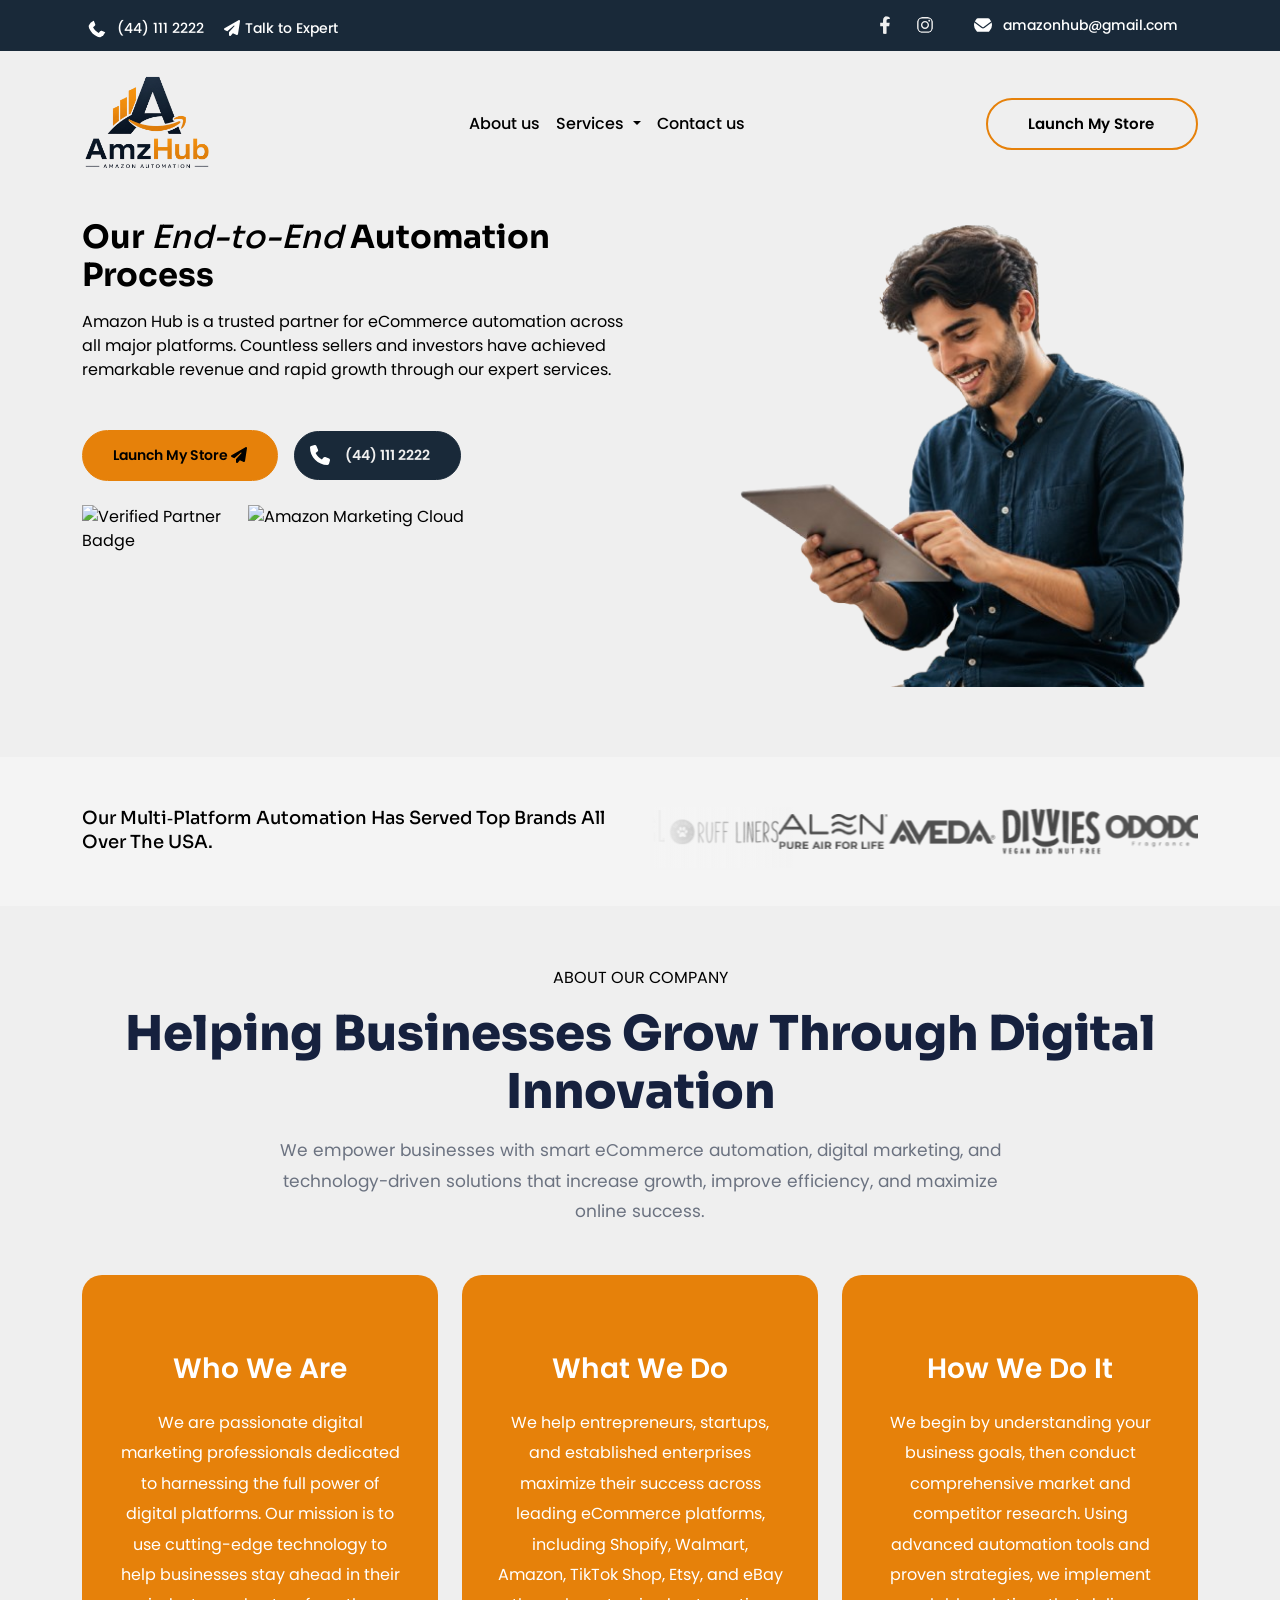
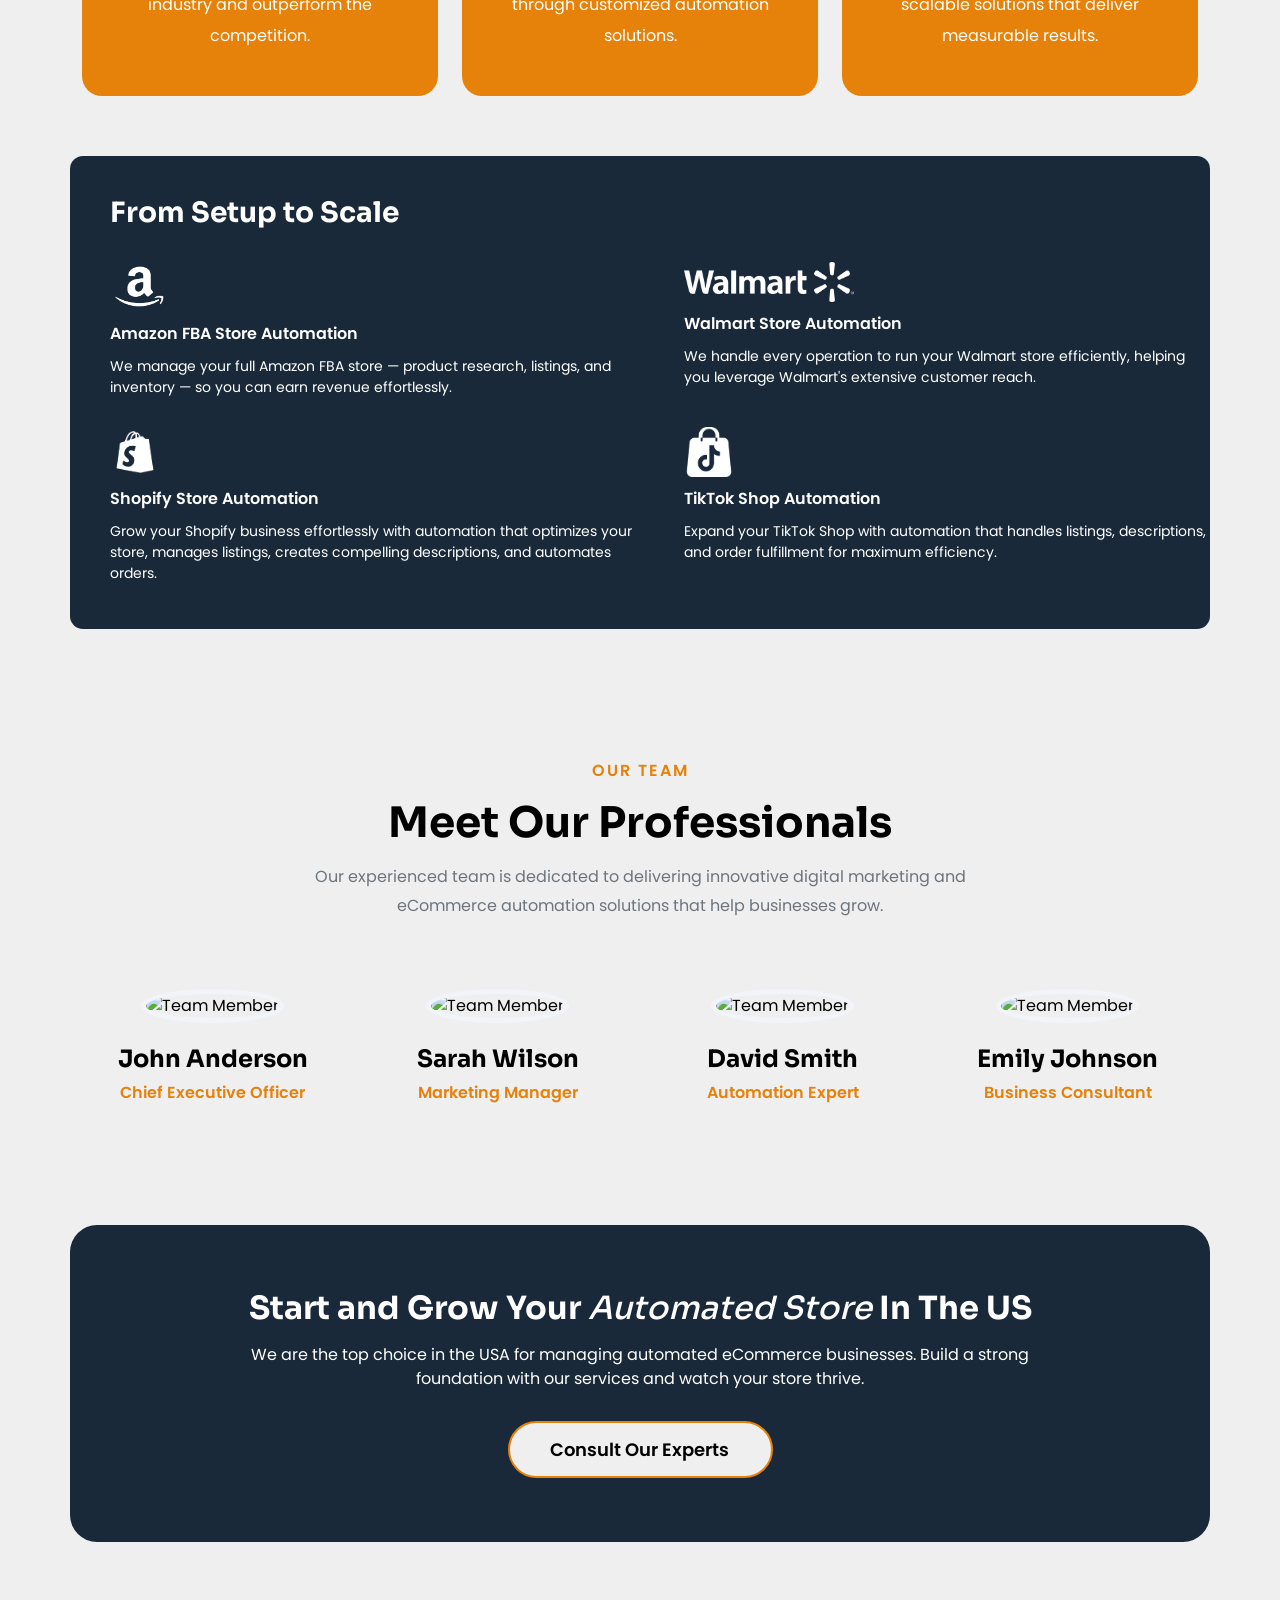
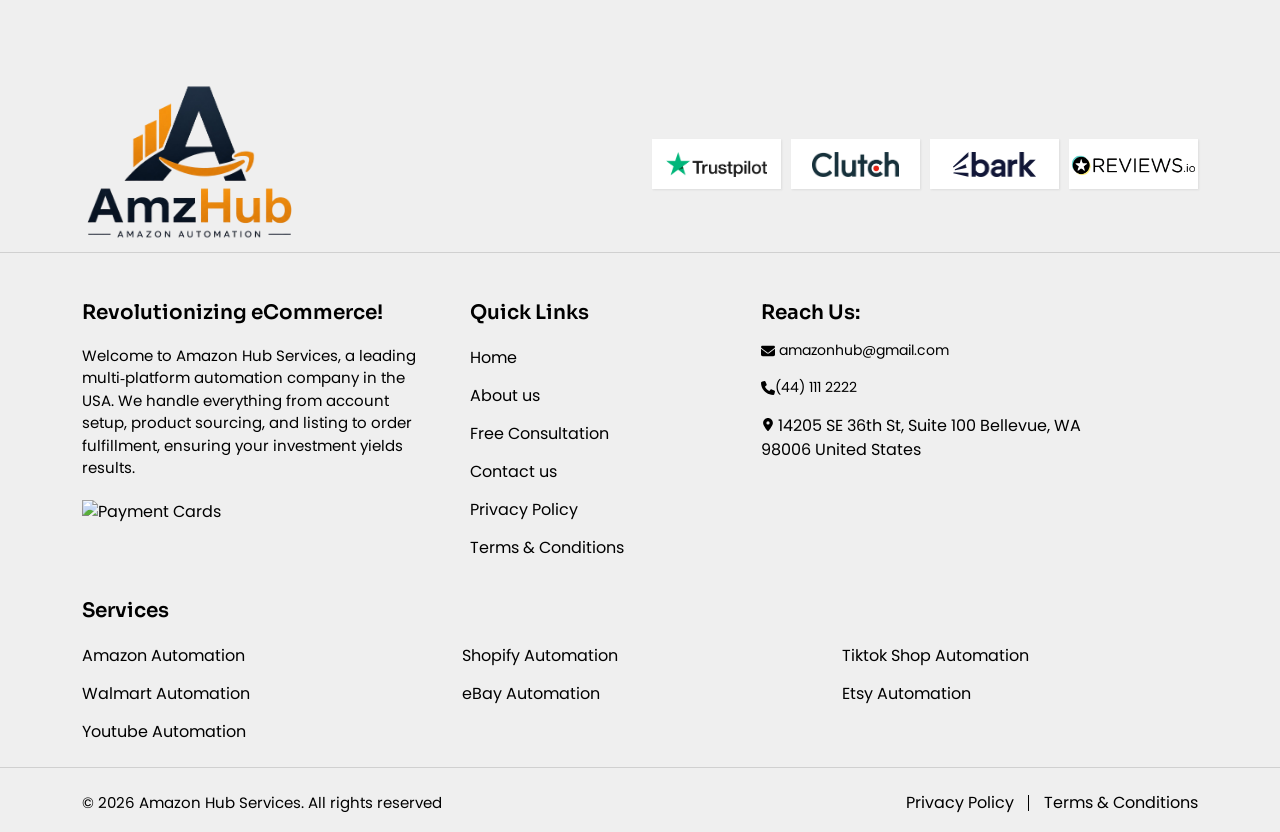
==== about-us.html @ 08f34e53 "Add files via upload" ====
<!DOCTYPE html>
<html lang="en">
<head>
    <meta charset="utf-8">
    <meta name="viewport" content="width=device-width, initial-scale=1">
    <title>About Us | Amazon Hub – Multi-Platform eCommerce Automation</title>
    <link rel="stylesheet" href="css/home.css">
</head>

<body class="home">
    <header id="scroll-control">
        <div class="topbar">
            <div class="container">
                <div class="row g-0 align-items-center">
                    <div class="col-lg-6 gg above-top-bar-a-container"><a class="top-a" href="#"><svg xmlns="http://www.w3.org/2000/svg" width="14" height="14" viewBox="0 0 512 512"><path d="M164.9 24.6c-7.7-18.6-28-28.5-47.4-23.2l-88 24C12.1 30.2 0 46 0 64C0 311.4 200.6 512 448 512c18 0 33.8-12.1 38.6-29.5l24-88c5.3-19.4-4.6-39.7-23.2-47.4l-96-40c-16.3-6.8-35.2-2.1-46.3 11.6L304.7 368C234.3 334.7 177.3 277.7 144 207.3L193.3 167c13.7-11.2 18.4-30 11.6-46.3l-40-96z" fill="#ffffff"></path></svg> (44) 111 2222 </a> <a class="top-a chat" type="button" role="button"><span class="my"><i class="fa-solid fa-paper-plane myi"></i> </span><span class="text-white1">Talk to Expert</span></a> </div>
                    <div class="col-lg-6 text-end">
                        <div class="social-icon"><a class="top-a" href="#" target="_blank" rel="noopener noreferrer"><svg xmlns="http://www.w3.org/2000/svg" width="16" height="16" viewBox="0 0 320 512"><path d="M279.1 288l14.2-92.7h-88.9v-60.1c0-25.4 12.4-50.1 52.2-50.1h40.4V6.3S260.4 0 225.4 0c-73.2 0-121.1 44.4-121.1 124.7v70.6H22.9V288h81.4v224h100.2V288z" fill="#efefef"></path></svg><span class="visually-hidden">Facebook</span></a> <a class="top-a" href="#" target="_blank" rel="noopener noreferrer"><svg xmlns="http://www.w3.org/2000/svg" width="16" height="16" viewBox="0 0 448 512"><path d="M224.1 141c-63.6 0-114.9 51.3-114.9 114.9s51.3 114.9 114.9 114.9S339 319.5 339 255.9 287.7 141 224.1 141zm0 189.6c-41.1 0-74.7-33.5-74.7-74.7s33.5-74.7 74.7-74.7 74.7 33.5 74.7 74.7-33.6 74.7-74.7 74.7zm146.4-194.3c0 14.9-12 26.8-26.8 26.8-14.9 0-26.8-12-26.8-26.8s12-26.8 26.8-26.8 26.8 12 26.8 26.8zm76.1 27.2c-1.7-35.9-9.9-67.7-36.2-93.9-26.2-26.2-58-34.4-93.9-36.2-37-2.1-147.9-2.1-184.9 0-35.8 1.7-67.6 9.9-93.9 36.1s-34.4 58-36.2 93.9c-2.1 37-2.1 147.9 0 184.9 1.7 35.9 9.9 67.7 36.2 93.9s58 34.4 93.9 36.2c37 2.1 147.9 2.1 184.9 0 35.9-1.7 67.7-9.9 93.9-36.2 26.2-26.2 34.4-58 36.2-93.9 2.1-37 2.1-147.8 0-184.8zM398.8 388c-7.8 19.6-22.9 34.7-42.6 42.6-29.5 11.7-99.5 9-132.1 9s-102.7 2.6-132.1-9c-19.6-7.8-34.7-22.9-42.6-42.6-11.7-29.5-9-99.5-9-132.1s-2.6-102.7 9-132.1c7.8-19.6 22.9-34.7 42.6-42.6 29.5-11.7 99.5-9 132.1-9s102.7-2.6 132.1 9c19.6 7.8 34.7 22.9 42.6 42.6 11.7 29.5 9 99.5 9 132.1s2.7 102.7-9 132.1z" fill="#efefef"></path></svg> <span class="visually-hidden">Instagram</span> </a> </div><a class="top-a ms-0" href="#"><svg xmlns="http://www.w3.org/2000/svg" width="16" height="16" viewBox="0 0 512 512"><path d="M48 64C21.5 64 0 85.5 0 112c0 15.1 7.1 29.3 19.2 38.4L236.8 313.6c11.4 8.5 27 8.5 38.4 0L492.8 150.4c12.1-9.1 19.2-23.3 19.2-38.4c0-26.5-21.5-48-48-48L48 64zM0 176L0 384c0 35.3 28.7 64 64 64l384 0c35.3 0 64-28.7 64-64l0-208L294.4 339.2c-22.8 17.1-54 17.1-76.8 0L0 176z" fill="#ffffff"></path></svg> amazonhub@gmail.com </a></div>
                </div>
            </div>
        </div>
        <nav class="navbar navbar-expand-lg">
            <div class="container">
                <a class="navbar-brand" href="index.html"><img class="img-fluid" src="images/logo-dark.webp" alt="Amazon Hub Services" title="Amazon Hub Services" decoding="async" fetchpriority="high" loading="lazy" width="130" height="50"></a><button class="navbar-toggler" type="button" data-bs-toggle="collapse" data-bs-target="#navbarNavAltMarkup" aria-controls="navbarNavAltMarkup" aria-expanded="false" aria-label="Toggle navigation"><span class="navbar-toggler-icon"></span></button>
                <div class="collapse navbar-collapse justify-content-between" id="navbarNavAltMarkup">
                    <div class="navbar-nav mx-auto">
                        <ul class="navbar-nav align-items-center">
                            <li><a class="nav-link " href="about-us.html"> About us </a></li>
                            <li class="nav-item dropdown"><span class="nav-link dropdown-toggle" id="service-navbar" role="button" data-bs-toggle="dropdown" aria-expanded="false"> Services </span>
                                <ul class="dropdown-menu row" aria-labelledby="service-navbar">
                                    <div class="col-6 my-col">
                                        <li><a class="dropdown-item" href="amazon-automation-service.html"> Amazon Automation </a></li>
                                        <li><a class="dropdown-item " href="shopify-automation-service.html"> Shopify Automation </a></li>
                                        <li><a class="dropdown-item " href="tiktok-automation-service.html"> Tiktok Shop Automation </a></li>
                                        <li><a class="dropdown-item" href="walmart-automation-service.html"> Walmart Automation </a></li>
                                        
                                    </div>
                                    <div class="col-6 my-col">
                                        <li><a class="dropdown-item" href="ebay-automation-service.html"> eBay Automation </a></li>
                                        <li><a class="dropdown-item" href="etsy-automation-service.html"> Etsy Automation </a></li>
                                        <li><a class="dropdown-item" href="youtube-automation-service.html"> Youtube Automation </a></li>
                                    </div>
                                </ul>
                            </li>
                            <li><a class="nav-link " href="contact-us.html"> Contact us </a></li>
                        </ul>
                    </div><a class="btn-live header-btn" href="get-started.html"> Launch My Store <span class="web-icon"></span></a> <a class="btn-green d-none" href="#"><i class="fa-solid fa-phone"></i> (44) 111 2222 </a>
                </div>
            </div>
        </nav>
    </header>
    <main>
        <!-- HERO -->
        <!-- <section id="hero-section-main">
            <div class="hero-section-container">
                <div class="hero-section-content">
                    <h1 class="hero-section-title"> How <span>AmzHub</span> Grows Your eCommerce Business</h1>
                    <p class="hero-section-description"> Amazon Hub is your trusted partner for complete multi‑platform eCommerce automation. We help entrepreneurs build, manage, and grow profitable online stores across Amazon, Shopify, TikTok Shop, Walmart, eBay, Etsy, and YouTube — all through expert automation that saves time and maximizes long‑term success.</p>
                    <p class="hero-section-description"> Whether you're launching your first store or expanding an existing brand, our experienced team handles day‑to‑day operations while you focus on growing your business with confidence.</p>
                    <div class="hero-section-buttons">
                        <a href="#" class="hero-section-btn hero-section-btn-primary"> Get Started</a>
                        <a href="#" class="hero-section-btn hero-section-btn-secondary"> Contact Us</a>
                    </div>
                </div>
                <div class="hero-section-image-box">
                    <img src="images/home-hero.webp" alt="Amazon Hub" class="hero-section-image">
                </div>
            </div>
        </section> -->

       

        <!-- MAIN BANNER -->
        <section class="main-banner text-center text-lg-start">
            <div class="container">
                <div class="row gy-5">
                    <div class="col-lg-6"><span class="h1 d-block"> Our <span>End-to-End</span> Automation Process</span>
                        <p>Amazon Hub is a trusted partner for eCommerce automation across all major platforms. Countless sellers and investors have achieved remarkable revenue and rapid growth through our expert services.</p>
                        <div class="hstack mt-5 gap-3 align-items-center justify-content-lg-start justify-content-center"><a class="btn-order" href="get-started.html"> Launch My Store <i class="fa-solid fa-paper-plane"></i></a><a href="#" class="btn-green"><i class="fa-solid fa-phone"></i> (44) 111 2222</a></div>
                        <div class="hstack mt-4 mob-hide gap-3 align-items-center justify-content-lg-start justify-content-center"><img class="img-fluid lazyload" src="https://expertecomservices.com/assets/frontend/images/icon/verified-partner-badge.svg" alt="Verified Partner Badge" title="Verified Partner Badge" loading="lazy" width="150" height="117"><img class="img-fluid lazyload" src="https://expertecomservices.com/assets/frontend/images/icon/amazon-marketing-cloud.svg" alt="Amazon Marketing Cloud" title="Amazon Marketing Cloud" loading="lazy" width="362" height="117"></div>
                    </div>
                    <div class="col-lg-6"><img src="images/about-img.png" class="img-fluid lazyload d-block mx-auto" alt="Best Automation" title="Best Automation" loading="lazy" width="605" height="476"></div>
                </div>
            </div>
        </section>

         <!-- BRANDS -->
        <section class="brands text-center text-lg-start">
            <div class="container">
                <div class="row">
                    <div class="col-6 col-sm-12 col-md-12 col-lg-4"><span class="h6">Our Multi‑Platform Automation Has Served Top Brands All Over The USA.</span></div>
                    <div class="col-6 col-sm-12 col-md-12 col-lg-8">
                        <div class="splide brand-slider" role="group" aria-label="Brand">
                            <div class="splide__track text-center text-lg-start">
                                <div class="splide__list align-items-center">
                                    <div class="splide__slide"><img class="img-fluid mx-auto" src="images/alen.webp" alt="Alen" title="Alen" width="113" loading="lazy" decoding="async" fetchpriority="high" height="36"></div>
                                    <div class="splide__slide"><img class="img-fluid mx-auto" src="images/aveda.webp" alt="Aveda" title="Aveda" width="141" loading="lazy" decoding="async" fetchpriority="high" height="39"></div>
                                    <div class="splide__slide"><img class="img-fluid mx-auto" src="images/divvies.webp" alt="Divvies" title="Divvies" width="100" loading="lazy" decoding="async" fetchpriority="high" height="47"></div>
                                    <div class="splide__slide"><img class="img-fluid mx-auto" src="images/ododo.webp" alt="Ododo" title="Ododo" width="128" loading="lazy" decoding="async" fetchpriority="high" height="39"></div>
                                    <div class="splide__slide"><img class="img-fluid mx-auto" src="images/helm.webp" alt="Helm" title="Helm" width="80" loading="lazy" decoding="async" fetchpriority="high" height="46"></div>
                                    <div class="splide__slide"><img class="img-fluid mx-auto" src="images/partners.webp" alt="Partners" title="Partners" width="109" loading="lazy" decoding="async" fetchpriority="high" height="49"></div>
                                    <div class="splide__slide"><img class="img-fluid mx-auto" src="images/rumi.webp" alt="Rumi" title="Rumi" width="89" loading="lazy" decoding="async" fetchpriority="high" height="42"></div>
                                    <div class="splide__slide"><img class="img-fluid mx-auto" src="images/prevail.webp" alt="Prevail" title="Prevail" width="138" loading="lazy" decoding="async" fetchpriority="high" height="39"></div>
                                    <div class="splide__slide"><img class="img-fluid mx-auto" src="images/nisolo.webp" alt="Nisolo" title="Nisolo" width="126" loading="lazy" decoding="async" fetchpriority="high" height="17"></div>
                                    <div class="splide__slide"><img class="img-fluid mx-auto" src="images/rare-beauty-brands.webp" alt="Rare Beauty Brands" title="Rare Beauty Brands" width="124" loading="lazy" decoding="async" fetchpriority="high" height="26"></div>
                                    <div class="splide__slide"><img class="img-fluid mx-auto" src="images/revel-nail.webp" alt="Revel Nail" title="Revel Nail" width="100" loading="lazy" decoding="async" fetchpriority="high" height="44"></div>
                                    <div class="splide__slide"><img class="img-fluid mx-auto" src="images/ruff-liners.webp" alt="Ruff Liners" title="Ruff Liners" width="134" loading="lazy" decoding="async" fetchpriority="high" height="33"></div>
                                </div>
                            </div>
                        </div>
                    </div>
                </div>
            </div>
        </section>

        <section id="about-page-all-section" class="about-page-all-section py-5">

    <div class="container">

        <div class="about-page-all-heading text-center mb-5">
            <span class="about-page-all-badge badge bg-primary px-3 py-2 mb-3">
                ABOUT OUR COMPANY
            </span>

            <h2 class="about-page-all-title fw-bold display-5">
                Helping Businesses Grow Through Digital Innovation
            </h2>

            <p class="about-page-all-description text-muted mx-auto" style="max-width:750px;">
                We empower businesses with smart eCommerce automation, digital marketing,
                and technology-driven solutions that increase growth, improve efficiency,
                and maximize online success.
            </p>
        </div>

        <div class="row g-4">

            <!-- Card 1 -->
            <div class="col-lg-4 col-md-6">
                <div id="about-page-all-card-1" class="about-page-all-card h-100">

                    <div class="about-page-all-icon">
                        <i class="fas fa-users"></i>
                    </div>

                    <h3 class="about-page-all-card-title">
                        Who We Are
                    </h3>

                    <p class="about-page-all-card-text">
                        We are passionate digital marketing professionals dedicated to
                        harnessing the full power of digital platforms. Our mission is to
                        use cutting-edge technology to help businesses stay ahead in their
                        industry and outperform the competition.
                    </p>

                </div>
            </div>

            <!-- Card 2 -->
            <div class="col-lg-4 col-md-6">
                <div id="about-page-all-card-2" class="about-page-all-card h-100">

                    <div class="about-page-all-icon">
                        <i class="fas fa-chart-line"></i>
                    </div>

                    <h3 class="about-page-all-card-title">
                        What We Do
                    </h3>

                    <p class="about-page-all-card-text">
                        We help entrepreneurs, startups, and established enterprises
                        maximize their success across leading eCommerce platforms,
                        including Shopify, Walmart, Amazon, TikTok Shop, Etsy, and eBay
                        through customized automation solutions.
                    </p>

                </div>
            </div>

            <!-- Card 3 -->
            <div class="col-lg-4 col-md-6 mx-md-auto">
                <div id="about-page-all-card-3" class="about-page-all-card h-100">

                    <div class="about-page-all-icon">
                        <i class="fas fa-lightbulb"></i>
                    </div>

                    <h3 class="about-page-all-card-title">
                        How We Do It
                    </h3>

                    <p class="about-page-all-card-text">
                        We begin by understanding your business goals, then conduct
                        comprehensive market and competitor research. Using advanced
                        automation tools and proven strategies, we implement scalable
                        solutions that deliver measurable results.
                    </p>

                </div>
            </div>

        </div>

    </div>

</section>

        <!-- SOCIAL PLATFORM -->
        <section class="social-platform text-center text-lg-start">
            <div class="container">
                <div class="row gy-4">
                    <div class="col-lg-12"><span class="h2"> From <span>Setup</span> to Scale</span>
                        <div class="row gy-4 gx-5 mt-2 amazon-saler-boxes">
                            <div class="col-md-6"><img class="img-fluid lazyload" src="images/amazon-logo.png" alt="Amazon FBA Automation" title="Amazon FBA Automation" width="50" height="50" loading="lazy"><span class="title"> Amazon FBA Store Automation</span>
                                <p>We manage your full Amazon FBA store — product research, listings, and inventory — so you can earn revenue effortlessly.</p>
                            </div>
                            <div class="col-md-6"><img class="img-fluid lazyload" src="images/wallmart-logo.png" alt="Walmart Automation" title="Walmart Automation" width="50" height="50" loading="lazy" style="height: 40px;"><span class="title">Walmart Store Automation</span>
                                <p>We handle every operation to run your Walmart store efficiently, helping you leverage Walmart's extensive customer reach.</p>
                            </div>
                            <div class="col-md-6"><img class="img-fluid lazyload" src="images/shopify-logo.png" alt="Shopify Automation" title="Shopify Automation" width="50" height="50" loading="lazy"><span class="title">Shopify Store Automation</span>
                                <p>Grow your Shopify business effortlessly with automation that optimizes your store, manages listings, creates compelling descriptions, and automates orders.</p>
                            </div>
                            <div class="col-md-6"><img class="img-fluid lazyload" src="images/tiktok-logo.png" alt="TikTok Shop Automation" title="TikTok Shop Automation" width="50" height="50" loading="lazy"><span class="title">TikTok Shop Automation</span>
                                <p>Expand your TikTok Shop with automation that handles listings, descriptions, and order fulfillment for maximum efficiency.</p>
                            </div>
                        </div>
                    </div>
                    
                </div>
            </div>
        </section>

      

        <!-- =========================
        TEAM SECTION
========================== -->

<section id="team-page-all-section" class="team-page-all-section">
    <div class="container">

        <div class="team-page-all-heading text-center mb-5">
            <span class="team-page-all-subtitle">OUR TEAM</span>
            <h2 class="team-page-all-title">Meet Our Professionals</h2>
            <p class="team-page-all-description">
                Our experienced team is dedicated to delivering innovative digital
                marketing and eCommerce automation solutions that help businesses grow.
            </p>
        </div>

        <div class="row g-4">

            <!-- Member 1 -->
            <div class="col-lg-3 col-md-6">
                <div class="team-page-all-card">
                    <img src="https://encrypted-tbn0.gstatic.com/images?q=tbn:ANd9GcRv0_t7SrfMmi-UzneNRrhXgSlJ3zleaFdUR94fQOsSxQ&s=10"
                        alt="Team Member"
                        class="team-page-all-image img-fluid">

                    <h4 class="team-page-all-name">John Anderson</h4>
                    <p class="team-page-all-position">Chief Executive Officer</p>
                </div>
            </div>

            <!-- Member 2 -->
            <div class="col-lg-3 col-md-6">
                <div class="team-page-all-card">
                    <img src="https://encrypted-tbn0.gstatic.com/images?q=tbn:ANd9GcRv0_t7SrfMmi-UzneNRrhXgSlJ3zleaFdUR94fQOsSxQ&s=10"
                        alt="Team Member"
                        class="team-page-all-image img-fluid">

                    <h4 class="team-page-all-name">Sarah Wilson</h4>
                    <p class="team-page-all-position">Marketing Manager</p>
                </div>
            </div>

            <!-- Member 3 -->
            <div class="col-lg-3 col-md-6">
                <div class="team-page-all-card">
                    <img src="https://encrypted-tbn0.gstatic.com/images?q=tbn:ANd9GcRv0_t7SrfMmi-UzneNRrhXgSlJ3zleaFdUR94fQOsSxQ&s=10"
                        alt="Team Member"
                        class="team-page-all-image img-fluid">

                    <h4 class="team-page-all-name">David Smith</h4>
                    <p class="team-page-all-position">Automation Expert</p>
                </div>
            </div>

            <!-- Member 4 -->
            <div class="col-lg-3 col-md-6">
                <div class="team-page-all-card">
                    <img src="https://encrypted-tbn0.gstatic.com/images?q=tbn:ANd9GcRv0_t7SrfMmi-UzneNRrhXgSlJ3zleaFdUR94fQOsSxQ&s=10"
                        alt="Team Member"
                        class="team-page-all-image img-fluid">

                    <h4 class="team-page-all-name">Emily Johnson</h4>
                    <p class="team-page-all-position">Business Consultant</p>
                </div>
            </div>

        </div>

    </div>
</section>

        <!-- BOTTOM CTA -->
        <section class="bottom-cta text-center">
            <div class="container">
                <div class="row">
                    <div class="col-lg-9 mx-auto">
                        <h2 class="h1"> Start and Grow Your <span>Automated Store</span> In The US </h2>
                        <p>We are the top choice in the USA for managing automated eCommerce businesses. Build a strong foundation with our services and watch your store thrive.</p><a class="btn-live" href="get-started.html"> Consult Our Experts <span class="web-icon"></span></a>
                    </div>
                </div>
            </div>
        </section>
    </main>

    <footer>
        <section class="footer">
            <div class="container">
                <div class="row gy-3 align-items-center">
                    <div class="col-md-6"><a href="#"><img class="lazyload img-fluid" src="images/logo-dark.webp" alt="Amazon Hub Services" title="Amazon Hub Services" width="215" height="53"></a></div>
                    <div class="col-md-6">
                        <div class="hstack gap-20 align-items-center justify-content-md-end justify-content-center" style="gap: 10px;">
                            <a href="#" style="background-color: white;height: 50px; width: 250px; box-shadow: 1px 1px 2px gainsboro; display: flex;justify-content: center; align-items: center;" ><img class="lazyload img-fluid" src="images/trust-pilot.webp" alt="Trustpilot" title="Trustpilot" width="148" height="73" style="height: 25px; width: auto;"></a>
                            <a href="#" style="background-color: white;height: 50px; width: 250px; box-shadow: 1px 1px 2px gainsboro; display: flex;justify-content: center; align-items: center;" ><img class="lazyload img-fluid" src="images/clutch.png" alt="clutch" title="clutch" width="128" height="73" style="height: 25px; width: auto;"></a>
                            <a href="#" style="background-color: white;height: 50px; width: 250px; box-shadow: 1px 1px 2px gainsboro; display: flex;justify-content: center; align-items: center;" ><img class="lazyload img-fluid" src="images/bark-logo.png" alt="bark" title="bark" width="128" height="73" style="height: 25px; width: auto;"></a>
                            <a href="#" style="background-color: white;height: 50px; width: 250px; box-shadow: 1px 1px 2px gainsboro; display: flex;justify-content: center; align-items: center;" ><img class="lazyload img-fluid" src="images/reviews-io.png" alt="reviews io" title="reviews io" width="152" height="73" style="height: 35px; width: auto;"></a>
                        </div>
                    </div>
                </div>
            </div>
            <hr class="mb-5">
            <div class="container">
                <div class="row gy-3 gx-5">
                    <div class=" col-lg-4"><span class="h6">Revolutionizing eCommerce!</span>
                        <p>Welcome to Amazon Hub Services, a leading multi‑platform automation company in the USA. We handle everything from account setup, product sourcing, and listing to order fulfillment, ensuring your investment yields results.</p><img src="https://expertecomservices.com/assets/frontend/images/icon/payment-cards.webp" alt="Payment Cards" title="Payment Cards" class="lazyload img-fluid d-block mb-4" width="257" height="32">
                    </div>
                    <div class="col-md-6 col-lg-3"><span class="h6">Quick Links</span>
                        <ul>
                            <li><a href="index.html"> Home </a></li>
                            <li><a href="about-us.html"> About us </a></li>
                            <li><a href="get-started.html"> Free Consultation </a></li>
                            <li><a href="contact-us.html"> Contact us </a></li>
                            <li><a href="privacy.html"> Privacy Policy </a></li>
                            <li><a href="terms.html"> Terms & Conditions </a></li>
                        </ul>
                    </div>
                    <div class="col-md-6 col-lg-4 pe-0"><span class="h6 mb-3">Reach Us:</span><a class="cont" href="#"><i class="fa-solid fa-envelope"></i> amazonhub@gmail.com </a><br><a class="cont" href="#"><i class="fa-solid fa-phone"></i>(44) 111 2222 </a><br>
                        <p class="con"><i class="fa-solid fa-location-dot"></i> 14205 SE 36th St, Suite 100 Bellevue, WA 98006 United States</p>
                        <div class="social-icon d-none"><a class="top-a" href="#" target="_blank" rel="noopener noreferrer"><svg xmlns="http://www.w3.org/2000/svg" width="16" height="16" viewBox="0 0 320 512"><path d="M279.1 288l14.2-92.7h-88.9v-60.1c0-25.4 12.4-50.1 52.2-50.1h40.4V6.3S260.4 0 225.4 0c-73.2 0-121.1 44.4-121.1 124.7v70.6H22.9V288h81.4v224h100.2V288z" fill="#efefef"></path></svg><span class="visually-hidden">Facebook</span></a> <a class="top-a" href="#" target="_blank" rel="noopener noreferrer"><svg xmlns="http://www.w3.org/2000/svg" width="16" height="16" viewBox="0 0 448 512"><path d="M224.1 141c-63.6 0-114.9 51.3-114.9 114.9s51.3 114.9 114.9 114.9S339 319.5 339 255.9 287.7 141 224.1 141zm0 189.6c-41.1 0-74.7-33.5-74.7-74.7s33.5-74.7 74.7-74.7 74.7 33.5 74.7 74.7-33.6 74.7-74.7 74.7zm146.4-194.3c0 14.9-12 26.8-26.8 26.8-14.9 0-26.8-12-26.8-26.8s12-26.8 26.8-26.8 26.8 12 26.8 26.8zm76.1 27.2c-1.7-35.9-9.9-67.7-36.2-93.9-26.2-26.2-58-34.4-93.9-36.2-37-2.1-147.9-2.1-184.9 0-35.8 1.7-67.6 9.9-93.9 36.1s-34.4 58-36.2 93.9c-2.1 37-2.1 147.9 0 184.9 1.7 35.9 9.9 67.7 36.2 93.9s58 34.4 93.9 36.2c37 2.1 147.9 2.1 184.9 0 35.9-1.7 67.7-9.9 93.9-36.2 26.2-26.2 34.4-58 36.2-93.9 2.1-37 2.1-147.8 0-184.8zM398.8 388c-7.8 19.6-22.9 34.7-42.6 42.6-29.5 11.7-99.5 9-132.1 9s-102.7 2.6-132.1-9c-19.6-7.8-34.7-22.9-42.6-42.6-11.7-29.5-9-99.5-9-132.1s-2.6-102.7 9-132.1c7.8-19.6 22.9-34.7 42.6-42.6 29.5-11.7 99.5-9 132.1-9s102.7-2.6 132.1 9c19.6 7.8 34.7 22.9 42.6 42.6 11.7 29.5 9 99.5 9 132.1s2.7 102.7-9 132.1z" fill="#efefef"></path></svg> <span class="visually-hidden">Instagram</span> </a>
                        </div>
                    </div>
                    <div class="col-12"><span class="h6">Services</span>
                        <ul class="row row-cols-md-3 myservice">
                            <li><a class="col" href="amazon-automation-service.html"> Amazon Automation </a></li>
                            <li><a class="col " href="shopify-automation-service.html"> Shopify Automation </a></li>
                            <li><a class="col " href="tiktok-automation-service.html"> Tiktok Shop Automation </a></li>
                            <li><a class="col" href="walmart-automation-service.html"> Walmart Automation </a></li>
                            <li><a class="col" href="ebay-automation-service.html"> eBay Automation </a></li>
                            <li><a class="col" href="etsy-automation-service.html"> Etsy Automation </a></li>
                            <li><a class="col" href="youtube-automation-service.html"> Youtube Automation </a></li>
                        </ul>
                    </div>
                </div>
            </div>
            <hr>
            <div class="container">
                <div class="row">
                    <div class="col-lg-6 text-lg-start text-center c-footer">
                        <p class="m-0">© 2026 Amazon Hub Services. All rights reserved</p>
                    </div>
                    <div class="col-lg-6 text-lg-end text-center footer-b">
                        <div class="policy-links">
                            <ul>
                                <li><a href="privacy.html" class="p-line"> Privacy Policy </a></li>
                                <li><a href="terms.html"> Terms & Conditions </a></li>
                            </ul>
                        </div>
                    </div>
                </div>
            </div>
        </section>
    </footer>

    <script src="js/custom1.js" type="text/javascript">
    </script>
    <script src="js/bootstrap.js" defer="" type="text/javascript">
    </script>
    <script src="js/product-slider.js" defer="" type="text/javascript">
    </script>
    <script src="js/review-slider.js" defer="" type="text/javascript">
    </script>
    <script src="js/brand-slider.js" defer="" type="text/javascript">
    </script>
    <script type="text/javascript">
        (function() {
            const video = document.querySelector("video");
            const source = video.querySelector("source");
            const isMobile = /Mobi|Android/i.test(navigator.userAgent);
            const mobileVideo = "https://expertecomservices.com/assets/frontend/video/mobile-video.webm";
            const mobilePoster = "https://expertecomservices.com/assets/frontend/images/bg/mobile-poster.webp";
            const desktopVideo = "https://expertecomservices.com/assets/frontend/video/desktop-video.webm";
            const desktopPoster = "https://expertecomservices.com/assets/frontend/images/bg/desktop-poster.webp";
            const finalVideo = isMobile ? mobileVideo : desktopVideo;
            video.setAttribute("poster", isMobile ? mobilePoster : desktopPoster);
            const preloadVideo = document.createElement("link");
            preloadVideo.rel = "preload";
            preloadVideo.as = "video";
            preloadVideo.fetchpriority = "high";
            preloadVideo.href = finalVideo;
            document.head.appendChild(preloadVideo);

            function playOnInteraction() {
                source.setAttribute("src", finalVideo);
                video.load();
                ["scroll", "mousemove", "mouseenter", "touchstart"].forEach(evt => window.removeEventListener(evt,
                playOnInteraction));
            }
            ["scroll", "mousemove", "mouseenter", "touchstart"].forEach(evt => window.addEventListener(evt,
                playOnInteraction, { once: true }));
        })();
    </script>
    <script src="js/jquery.mask.min.js"></script>
</body>
</html>
---- css/home.css ----
@font-face {
            font-display: swap;
            font-family: Sora;
            font-style: normal;
            font-weight: 300;
            src: url('../fonts/sora-v12-latin-300.woff2') format('woff2')
        }
        @font-face {
            font-display: swap;
            font-family: Sora;
            font-style: normal;
            font-weight: 400;
            src: url('fonts/sora-v12-latin-regular.woff2') format('woff2')
        }
        @font-face {
            font-display: swap;
            font-family: Sora;
            font-style: normal;
            font-weight: 500;
            src: url('../fonts/sora-v12-latin-500.woff2') format('woff2')
        }
        @font-face {
            font-display: swap;
            font-family: Sora;
            font-style: normal;
            font-weight: 600;
            src: url('../fonts/sora-v12-latin-600.woff2') format('woff2')
        }
        @font-face {
            font-display: swap;
            font-family: Sora;
            font-style: normal;
            font-weight: 700;
            src: url('../fonts/sora-v12-latin-700.woff2') format('woff2')
        }
        @font-face {
            font-display: swap;
            font-family: Sora;
            font-style: normal;
            font-weight: 800;
            src: url('../fonts/sora-v12-latin-800.woff2') format('woff2')
        }
        @font-face {
            font-display: swap;
            font-family: Poppins;
            font-style: normal;
            font-weight: 400;
            src: url('../fonts/poppins-v22-latin-regular.woff2') format('woff2')
        }
        @font-face {
            font-display: swap;
            font-family: Poppins;
            font-style: normal;
            font-weight: 500;
            src: url('../fonts/poppins-v22-latin-500.woff2') format('woff2')
        }
        @font-face {
            font-display: swap;
            font-family: Poppins;
            font-style: normal;
            font-weight: 600;
            src: url('../fonts/poppins-v22-latin-600.woff2') format('woff2')
        }
.container,
.row {
    --bs-gutter-x: 1.5rem;
    --bs-gutter-y: 0
}

.nav,
.row {
    flex-wrap: wrap
}

.container,
.g-0,
.row {
    --bs-gutter-y: 0
}

.dropdown,
.footer .footer-b .policy-links ul li a.p-line,
section.brands .brand-slider,
sub {
    position: relative
}

.dropdown-item,
.dropdown-toggle,
.navbar-brand {
    white-space: nowrap
}

.nav,
.navbar-nav {
    --bs-nav-link-padding-y: 0.5rem;
    --bs-nav-link-font-weight: ;
    list-style: none;
    margin-bottom: 0
}

.dropdown-item,
.dropdown-item.active,
.dropdown-item:active,
.nav-link,
.navbar-brand,
.navbar-toggler:focus,
.navbar-toggler:hover {
    text-decoration: none
}

header .btn-order,
header .header-btn {
    animation: 1.5s ease-in-out infinite heart
}

header,
section {
    max-width: 1920px
}

.dropdown-menu,
.footer ul li,
.nav,
.navbar-nav,
ul {
    list-style: none
}

.fade:not(.show),
.lazyload {
    opacity: 0
}

.accordion-header,
.nav,
.navbar-nav,
ul ul {
    margin-bottom: 0
}

section.mid-sec .box-line,
section.package .box-two {
    border-image-slice: 0;
    border-image-source: linear-gradient(45deg, rgba(48, 48, 48, 0), rgba(243, 126, 69, 0))
}

:root {
    --bs-blue: #0d6efd;
    --bs-indigo: #6610f2;
    --bs-purple: #6f42c1;
    --bs-pink: #d63384;
    --bs-red: #dc3545;
    --bs-orange: #fd7e14;
    --bs-yellow: #ffc107;
    --bs-green: #198754;
    --bs-teal: #20c997;
    --bs-cyan: #0dcaf0;
    --bs-black: #000;
    --bs-white: #efefef;
    --bs-gray: #6c757d;
    --bs-gray-dark: #343a40;
    --bs-gray-100: #f8f9fa;
    --bs-gray-200: #e9ecef;
    --bs-gray-300: #dee2e6;
    --bs-gray-400: #ced4da;
    --bs-gray-500: #adb5bd;
    --bs-gray-600: #6c757d;
    --bs-gray-700: #495057;
    --bs-gray-800: #343a40;
    --bs-gray-900: #212529;
    --bs-primary: #0d6efd;
    --bs-secondary: #6c757d;
    --bs-success: #198754;
    --bs-info: #0dcaf0;
    --bs-warning: #ffc107;
    --bs-danger: #dc3545;
    --bs-light: #f8f9fa;
    --bs-dark: #212529;
    --bs-primary-rgb: 13, 110, 253;
    --bs-secondary-rgb: 108, 117, 125;
    --bs-success-rgb: 25, 135, 84;
    --bs-info-rgb: 13, 202, 240;
    --bs-warning-rgb: 255, 193, 7;
    --bs-danger-rgb: 220, 53, 69;
    --bs-light-rgb: 248, 249, 250;
    --bs-dark-rgb: 33, 37, 41;
    --bs-primary-text-emphasis: #052c65;
    --bs-secondary-text-emphasis: #2b2f32;
    --bs-success-text-emphasis: #0a3622;
    --bs-info-text-emphasis: #055160;
    --bs-warning-text-emphasis: #664d03;
    --bs-danger-text-emphasis: #58151c;
    --bs-light-text-emphasis: #495057;
    --bs-dark-text-emphasis: #495057;
    --bs-primary-bg-subtle: #cfe2ff;
    --bs-secondary-bg-subtle: #e2e3e5;
    --bs-success-bg-subtle: #d1e7dd;
    --bs-info-bg-subtle: #cff4fc;
    --bs-warning-bg-subtle: #fff3cd;
    --bs-danger-bg-subtle: #f8d7da;
    --bs-light-bg-subtle: #fcfcfd;
    --bs-dark-bg-subtle: #ced4da;
    --bs-primary-border-subtle: #9ec5fe;
    --bs-secondary-border-subtle: #c4c8cb;
    --bs-success-border-subtle: #a3cfbb;
    --bs-info-border-subtle: #9eeaf9;
    --bs-warning-border-subtle: #ffe69c;
    --bs-danger-border-subtle: #f1aeb5;
    --bs-light-border-subtle: #e9ecef;
    --bs-dark-border-subtle: #adb5bd;
    --bs-white-rgb: 255, 255, 255;
    --bs-black-rgb: 0, 0, 0;
    --bs-font-sans-serif: system-ui, -apple-system, "Segoe UI", Roboto, "Helvetica Neue", "Noto Sans", "Liberation Sans", Arial, sans-serif, "Apple Color Emoji", "Segoe UI Emoji", "Segoe UI Symbol", "Noto Color Emoji";
    --bs-font-monospace: SFMono-Regular, Menlo, Monaco, Consolas, "Liberation Mono", "Courier New", monospace;
    --bs-gradient: linear-gradient(180deg, hsla(0, 0%, 100%, .15), hsla(0, 0%, 100%, 0));
    --bs-body-font-family: var(--bs-font-sans-serif);
    --bs-body-font-size: 1rem;
    --bs-body-font-weight: 400;
    --bs-body-line-height: 1.5;
    --bs-body-color: #212529;
    --bs-body-color-rgb: 33, 37, 41;
    --bs-body-bg: #efefef;
    --bs-body-bg-rgb: 255, 255, 255;
    --bs-emphasis-color: #000;
    --bs-emphasis-color-rgb: 0, 0, 0;
    --bs-secondary-color: rgba(33, 37, 41, .75);
    --bs-secondary-color-rgb: 33, 37, 41;
    --bs-secondary-bg: #e9ecef;
    --bs-secondary-bg-rgb: 233, 236, 239;
    --bs-tertiary-color: rgba(33, 37, 41, .5);
    --bs-tertiary-color-rgb: 33, 37, 41;
    --bs-tertiary-bg: #f8f9fa;
    --bs-tertiary-bg-rgb: 248, 249, 250;
    --bs-heading-color: inherit;
    --bs-link-color: #0d6efd;
    --bs-link-color-rgb: 13, 110, 253;
    --bs-link-decoration: underline;
    --bs-link-hover-color: #0a58ca;
    --bs-link-hover-color-rgb: 10, 88, 202;
    --bs-code-color: #d63384;
    --bs-highlight-color: #212529;
    --bs-highlight-bg: #fff3cd;
    --bs-border-width: 1px;
    --bs-border-style: solid;
    --bs-border-color: #dee2e6;
    --bs-border-color-translucent: rgba(0, 0, 0, .175);
    --bs-border-radius: 0.375rem;
    --bs-border-radius-sm: 0.25rem;
    --bs-border-radius-lg: 0.5rem;
    --bs-border-radius-xl: 1rem;
    --bs-border-radius-xxl: 2rem;
    --bs-border-radius-2xl: var(--bs-border-radius-xxl);
    --bs-border-radius-pill: 50rem;
    --bs-box-shadow: 0 0.5rem 1rem rgba(0, 0, 0, .15);
    --bs-box-shadow-sm: 0 0.125rem 0.25rem rgba(0, 0, 0, .075);
    --bs-box-shadow-lg: 0 1rem 3rem rgba(0, 0, 0, .175);
    --bs-box-shadow-inset: inset 0 1px 2px rgba(0, 0, 0, .075);
    --bs-focus-ring-width: 0.25rem;
    --bs-focus-ring-opacity: 0.25;
    --bs-focus-ring-color: rgba(13, 110, 253, .25);
    --bs-form-valid-color: #198754;
    --bs-form-valid-border-color: #198754;
    --bs-form-invalid-color: #dc3545;
    --bs-form-invalid-border-color: #dc3545;
    --bs-breakpoint-xs: 0;
    --bs-breakpoint-sm: 576px;
    --bs-breakpoint-md: 768px;
    --bs-breakpoint-lg: 992px;
    --bs-breakpoint-xl: 1200px;
    --bs-breakpoint-xxl: 1400px;
    --bs-btn-close-filter: ;
    --bs-carousel-indicator-active-bg: #efefef;
    --bs-carousel-caption-color: #efefef;
    --bs-carousel-control-icon-filter:
}

*,
:after,
:before {
    box-sizing: border-box
}

@media(prefers-reduced-motion:no-preference) {
    :root {
        scroll-behavior: smooth
    }
}

body {
    -webkit-text-size-adjust: 100%;
    -webkit-tap-highlight-color: transparent;
    background-color: rgba(239, 239, 239);
    color: var(--bs-body-color);
    font-family: var(--bs-body-font-family);
    font-size: var(--bs-body-font-size);
    font-weight: var(--bs-body-font-weight);
    line-height: var(--bs-body-line-height);
    text-align: var(--bs-body-text-align)
}

hr {
    border: 0;
    border-top: var(--bs-border-width) solid;
    color: inherit;
    margin: 1rem 0;
    opacity: .25
}

.h1,
.h2,
.h4,
.h6,
h1,
h2,
h4,
h6 {
    color: var(--bs-heading-color);
    line-height: 1.2;
    margin-top: 0
}

dl,
p,
ul {
    margin-bottom: 1rem;
    margin-top: 0
}

strong {
    font-weight: bolder
}

.small,
small {
    font-size: .875em
}

sub {
    bottom: -.25em;
    font-size: .75em;
    line-height: 0;
    vertical-align: baseline
}

.navbar-toggler-icon,
img,
svg {
    vertical-align: middle
}

a {
    color: rgba(var(--bs-link-color-rgb), var(--bs-link-opacity, 1));
    box-shadow: none;
    outline: 0 !important;
    text-decoration: none !important
}

a:hover {
    --bs-link-color-rgb: var(--bs-link-hover-color-rgb)
}

a:not([href]):not([class]),
a:not([href]):not([class]):hover {
    color: inherit;
    text-decoration: none
}

button {
    border-radius: 0;
    font-family: inherit;
    font-size: inherit;
    line-height: inherit;
    margin: 0;
    text-transform: none
}

button:focus:not(:focus-visible) {
    outline: 0
}

[role=button],
[type=button]:not(:disabled),
button:not(:disabled),
header .navbar .navbar-nav .nav-item {
    cursor: pointer
}

[type=button],
button {
    -webkit-appearance: button
}

::-moz-focus-inner {
    border-style: none;
    padding: 0
}

::-webkit-datetime-edit-day-field,
::-webkit-datetime-edit-fields-wrapper,
::-webkit-datetime-edit-hour-field,
::-webkit-datetime-edit-minute,
::-webkit-datetime-edit-month-field,
::-webkit-datetime-edit-text,
::-webkit-datetime-edit-year-field {
    padding: 0
}

::-webkit-inner-spin-button {
    height: auto
}

::-webkit-search-decoration {
    -webkit-appearance: none
}

::-webkit-color-swatch-wrapper {
    padding: 0
}

.container,
.row>* {
    padding-left: calc(var(--bs-gutter-x)*.5);
    padding-right: calc(var(--bs-gutter-x)*.5);
    width: 100%
}

::file-selector-button {
    -webkit-appearance: button;
    font: inherit
}

iframe {
    border: 0
}

.d-none,
[hidden] {
    display: none !important
}

.img-fluid {
    height: auto;
    max-width: 100%
}

.container {
    margin-left: auto;
    margin-right: auto
}

@media(min-width:576px) {
    .container {
        max-width: 540px
    }

    .col-sm-4 {
        flex: 0 0 auto;
        width: 33.33333333%
    }

    .col-sm-12 {
        flex: 0 0 auto;
        width: 100%
    }
}

@media(min-width:768px) {
    .container {
        max-width: 720px
    }

    .col-md-3 {
        flex: 0 0 auto;
        width: 25%
    }

    .col-md-6 {
        flex: 0 0 auto;
        width: 50%
    }

    .col-md-10 {
        flex: 0 0 auto;
        width: 83.33333333%
    }

    .col-md-12 {
        flex: 0 0 auto;
        width: 100%
    }
}

@media(min-width:992px) {
    .container {
        max-width: 960px
    }

    .col-lg-2 {
        flex: 0 0 auto;
        width: 16.66666667%
    }

    .col-lg-3 {
        flex: 0 0 auto;
        width: 25%
    }

    .col-lg-4 {
        flex: 0 0 auto;
        width: 33.33333333%
    }

    .col-lg-5 {
        flex: 0 0 auto;
        width: 41.66666667%
    }

    .col-lg-6 {
        flex: 0 0 auto;
        width: 50%
    }

    .col-lg-7 {
        flex: 0 0 auto;
        width: 58.33333333%
    }

    .col-lg-8 {
        flex: 0 0 auto;
        width: 66.66666667%
    }

    .col-lg-9 {
        flex: 0 0 auto;
        width: 75%
    }

    .col-lg-10 {
        flex: 0 0 auto;
        width: 83.33333333%
    }

    .offset-lg-1 {
        margin-left: 8.33333333%
    }
}

.row {
    display: flex;
    margin-left: calc(var(--bs-gutter-x)*-.5);
    margin-right: calc(var(--bs-gutter-x)*-.5);
    margin-top: calc(var(--bs-gutter-y)*-1)
}

.row>* {
    flex-shrink: 0;
    margin-top: var(--bs-gutter-y);
    max-width: 100%
}

.col-6 {
    flex: 0 0 auto;
    width: 50%
}

.col-12 {
    flex: 0 0 auto;
    width: 100%
}

.g-0 {
    --bs-gutter-x: 0
}

.gy-3 {
    --bs-gutter-y: 1rem
}

.gx-4 {
    --bs-gutter-x: 1.5rem
}

.gy-4 {
    --bs-gutter-y: 1.5rem
}

.gx-5 {
    --bs-gutter-x: 3rem
}

.gy-5 {
    --bs-gutter-y: 3rem
}

@media(min-width:1200px) {

    .h1,
    h1 {
        font-size: 2.5rem
    }

    .h2,
    h2 {
        font-size: 2rem
    }

    .h4,
    h4 {
        font-size: 1.5rem
    }

    .container {
        max-width: 1140px
    }

    .col-xl-3 {
        flex: 0 0 auto;
        width: 25%
    }
}

.fade {
    transition: opacity .15s linear
}

.collapse:not(.show) {
    display: none
}

.dropdown-toggle:after {
    border-bottom: 0;
    border-left: .3em solid transparent;
    border-right: .3em solid transparent;
    border-top: .3em solid;
    content: "";
    display: inline-block;
    margin-left: .255em;
    vertical-align: .255em
}

.dropdown-toggle:empty:after {
    margin-left: 0
}

.dropdown-menu {
    --bs-dropdown-zindex: 1000;
    --bs-dropdown-min-width: 10rem;
    --bs-dropdown-padding-x: 0;
    --bs-dropdown-padding-y: 0.5rem;
    --bs-dropdown-spacer: 0.125rem;
    --bs-dropdown-font-size: 1rem;
    --bs-dropdown-color: var(--bs-body-color);
    --bs-dropdown-bg: var(--bs-body-bg);
    --bs-dropdown-border-color: var(--bs-border-color-translucent);
    --bs-dropdown-border-radius: var(--bs-border-radius);
    --bs-dropdown-border-width: var(--bs-border-width);
    --bs-dropdown-inner-border-radius: calc(var(--bs-border-radius) - var(--bs-border-width));
    --bs-dropdown-divider-bg: var(--bs-border-color-translucent);
    --bs-dropdown-divider-margin-y: 0.5rem;
    --bs-dropdown-box-shadow: var(--bs-box-shadow);
    --bs-dropdown-link-color: var(--bs-body-color);
    --bs-dropdown-link-hover-color: var(--bs-body-color);
    --bs-dropdown-link-hover-bg: var(--bs-tertiary-bg);
    --bs-dropdown-link-active-color: #efefef;
    --bs-dropdown-link-active-bg: #0d6efd;
    --bs-dropdown-link-disabled-color: var(--bs-tertiary-color);
    --bs-dropdown-item-padding-x: 1rem;
    --bs-dropdown-item-padding-y: 0.25rem;
    --bs-dropdown-header-color: #6c757d;
    --bs-dropdown-header-padding-x: 1rem;
    --bs-dropdown-header-padding-y: 0.5rem;
    background-clip: padding-box;
    background-color: var(--bs-dropdown-bg);
    border: var(--bs-dropdown-border-width) solid var(--bs-dropdown-border-color);
    border-radius: var(--bs-dropdown-border-radius);
    color: var(--bs-dropdown-color);
    display: none;
    font-size: var(--bs-dropdown-font-size);
    margin: 0;
    min-width: var(--bs-dropdown-min-width);
    padding: var(--bs-dropdown-padding-y) var(--bs-dropdown-padding-x);
    position: absolute;
    text-align: left;
    z-index: var(--bs-dropdown-zindex)
}

.accordion-button,
.navbar,
.ratio,
body,
html,
section {
    position: relative
}

.dropdown-item {
    background-color: transparent;
    border: 0;
    border-radius: var(--bs-dropdown-item-border-radius, 0);
    clear: both;
    color: var(--bs-dropdown-link-color);
    display: block;
    font-weight: 400;
    padding: var(--bs-dropdown-item-padding-y) var(--bs-dropdown-item-padding-x);
    text-align: inherit;
    width: 100%
}

/* header .topbar .social-icon a.top-a svg {
    filter: brightness(0);
} */

.dropdown-menu.show,
.nav {
    display: flex
}

.dropdown-item:focus,
.dropdown-item:hover {
    background-color: var(--bs-dropdown-link-hover-bg);
    color: var(--bs-dropdown-link-hover-color)
}

.dropdown-item.active,
.dropdown-item:active {
    background-color: var(--bs-dropdown-link-active-bg);
    color: var(--bs-dropdown-link-active-color)
}

.dropdown-item:disabled {
    background-color: transparent;
    color: var(--bs-dropdown-link-disabled-color);
    pointer-events: none
}

.nav {
    --bs-nav-link-padding-x: 1rem;
    --bs-nav-link-color: var(--bs-link-color);
    --bs-nav-link-hover-color: var(--bs-link-hover-color);
    --bs-nav-link-disabled-color: var(--bs-secondary-color);
    padding-left: 0
}

.nav-link {
    border: 0;
    color: var(--bs-nav-link-color);
    display: block;
    font-size: var(--bs-nav-link-font-size);
    font-weight: var(--bs-nav-link-font-weight);
    padding: var(--bs-nav-link-padding-y) var(--bs-nav-link-padding-x);
    transition: color .15s ease-in-out, background-color .15s ease-in-out, border-color .15s ease-in-out
}
.h1,
.h2,
h1,
h2 {
    font-weight: 700
}

.nav-link:focus,
.nav-link:hover {
    color: #e6810a;
}

.nav-link:focus-visible {
    box-shadow: 0 0 0 .25rem rgba(13, 110, 253, .25);
    outline: 0
}

.nav-link:disabled {
    color: var(--bs-nav-link-disabled-color);
    cursor: default;
    pointer-events: none
}

.navbar {
    --bs-navbar-padding-x: 0;
    --bs-navbar-padding-y: 0.5rem;
    --bs-navbar-color: rgba(var(--bs-emphasis-color-rgb), 0.65);
    --bs-navbar-hover-color: rgba(var(--bs-emphasis-color-rgb), 0.8);
    --bs-navbar-disabled-color: rgba(var(--bs-emphasis-color-rgb), 0.3);
    --bs-navbar-active-color: rgba(var(--bs-emphasis-color-rgb), 1);
    --bs-navbar-brand-padding-y: 0.3125rem;
    --bs-navbar-brand-margin-end: 1rem;
    --bs-navbar-brand-font-size: 1.25rem;
    --bs-navbar-brand-color: rgba(var(--bs-emphasis-color-rgb), 1);
    --bs-navbar-brand-hover-color: rgba(var(--bs-emphasis-color-rgb), 1);
    --bs-navbar-nav-link-padding-x: 0.5rem;
    --bs-navbar-toggler-padding-y: 0.25rem;
    --bs-navbar-toggler-padding-x: 0.75rem;
    --bs-navbar-toggler-font-size: 1.25rem;
    --bs-navbar-toggler-icon-bg: url("data:image/svg+xml;charset=utf-8,%3Csvg xmlns='http://www.w3.org/2000/svg' viewBox='0 0 30 30'%3E%3Cpath stroke='rgba(33, 37, 41, 0.75)' stroke-linecap='round' stroke-miterlimit='10' stroke-width='2' d='M4 7h22M4 15h22M4 23h22'/%3E%3C/svg%3E");
    --bs-navbar-toggler-border-color: rgba(var(--bs-emphasis-color-rgb), 0.15);
    --bs-navbar-toggler-border-radius: var(--bs-border-radius);
    --bs-navbar-toggler-focus-width: 0.25rem;
    --bs-navbar-toggler-transition: box-shadow 0.15s ease-in-out;
    flex-wrap: wrap;
    padding: var(--bs-navbar-padding-y) var(--bs-navbar-padding-x)
}

.navbar,
.navbar>.container,
section.product-sale .slider-box .c-top {
    align-items: center;
    display: flex;
    justify-content: space-between
}

.navbar>.container {
    flex-wrap: inherit
}

.navbar-brand {
    color: var(--bs-navbar-brand-color);
    font-size: var(--bs-navbar-brand-font-size);
    margin-right: var(--bs-navbar-brand-margin-end);
    padding-bottom: var(--bs-navbar-brand-padding-y);
    padding-top: var(--bs-navbar-brand-padding-y)
}

.navbar-brand:focus,
.navbar-brand:hover {
    color: var(--bs-navbar-brand-hover-color)
}

.navbar-nav {
    --bs-nav-link-padding-x: 0;
    --bs-nav-link-color: var(--bs-navbar-color);
    --bs-nav-link-hover-color: var(--bs-navbar-hover-color);
    --bs-nav-link-disabled-color: var(--bs-navbar-disabled-color);
    display: flex;
    flex-direction: column;
    padding-left: 0
}

.navbar-nav .nav-link.active,
.navbar-nav .nav-link.show {
    color: var(--bs-navbar-active-color)
}

.navbar-nav .dropdown-menu {
    position: static
}

.navbar-collapse {
    align-items: center;
    flex-basis: 100%;
    flex-grow: 1
}

.navbar-toggler {
    background-color: transparent;
    border: var(--bs-border-width) solid var(--bs-navbar-toggler-border-color);
    border-radius: var(--bs-navbar-toggler-border-radius);
    color: var(--bs-navbar-color);
    font-size: var(--bs-navbar-toggler-font-size);
    line-height: 1;
    padding: var(--bs-navbar-toggler-padding-y) var(--bs-navbar-toggler-padding-x);
    transition: var(--bs-navbar-toggler-transition)
}

.navbar-toggler:focus {
    box-shadow: 0 0 0 var(--bs-navbar-toggler-focus-width);
    outline: 0
}

.navbar-toggler-icon {
    background-image: var(--bs-navbar-toggler-icon-bg);
    background-position: 50%;
    background-repeat: no-repeat;
    background-size: 100%;
    display: inline-block;
    height: 1.5em;
    width: 1.5em
}

.accordion {
    --bs-accordion-color: var(--bs-body-color);
    --bs-accordion-bg: var(--bs-body-bg);
    --bs-accordion-transition: color 0.15s ease-in-out, background-color 0.15s ease-in-out, border-color 0.15s ease-in-out, box-shadow 0.15s ease-in-out, border-radius 0.15s ease;
    --bs-accordion-border-color: var(--bs-border-color);
    --bs-accordion-border-width: var(--bs-border-width);
    --bs-accordion-border-radius: var(--bs-border-radius);
    --bs-accordion-inner-border-radius: calc(var(--bs-border-radius) - var(--bs-border-width));
    --bs-accordion-btn-padding-x: 1.25rem;
    --bs-accordion-btn-padding-y: 1rem;
    --bs-accordion-btn-color: var(--bs-body-color);
    --bs-accordion-btn-bg: var(--bs-accordion-bg);
    --bs-accordion-btn-icon: url("data:image/svg+xml;charset=utf-8,%3Csvg xmlns='http://www.w3.org/2000/svg' viewBox='0 0 16 16' fill='none' stroke='%23212529' stroke-linecap='round' stroke-linejoin='round'%3E%3Cpath d='m2 5 6 6 6-6'/%3E%3C/svg%3E");
    --bs-accordion-btn-icon-width: 1.25rem;
    --bs-accordion-btn-icon-transform: rotate(-180deg);
    --bs-accordion-btn-icon-transition: transform 0.2s ease-in-out;
    --bs-accordion-btn-active-icon: url("data:image/svg+xml;charset=utf-8,%3Csvg xmlns='http://www.w3.org/2000/svg' viewBox='0 0 16 16' fill='none' stroke='%23052C65' stroke-linecap='round' stroke-linejoin='round'%3E%3Cpath d='m2 5 6 6 6-6'/%3E%3C/svg%3E");
    --bs-accordion-btn-focus-box-shadow: 0 0 0 0.25rem rgba(13, 110, 253, .25);
    --bs-accordion-body-padding-x: 1.25rem;
    --bs-accordion-body-padding-y: 1rem;
    --bs-accordion-active-color: var(--bs-primary-text-emphasis);
    --bs-accordion-active-bg: var(--bs-primary-bg-subtle)
}

.accordion-button {
    align-items: center;
    background-color: var(--bs-accordion-btn-bg);
    border: 0;
    border-radius: 0;
    color: var(--bs-accordion-btn-color);
    display: flex;
    font-size: 1rem;
    overflow-anchor: none;
    padding: var(--bs-accordion-btn-padding-y) var(--bs-accordion-btn-padding-x);
    text-align: left;
    transition: var(--bs-accordion-transition);
    width: 100%
}

.visually-hidden,
.visually-hidden * {
    overflow: hidden !important
}

.accordion-button:not(.collapsed) {
    background-color: var(--bs-accordion-active-bg);
    box-shadow: inset 0 calc(var(--bs-accordion-border-width)*-1) 0 var(--bs-accordion-border-color);
    color: var(--bs-accordion-active-color)
}

.accordion-button:not(.collapsed):after {
    background-image: var(--bs-accordion-btn-active-icon);
    transform: var(--bs-accordion-btn-icon-transform)
}

.accordion-button:after {
    background-image: var(--bs-accordion-btn-icon);
    background-repeat: no-repeat;
    background-size: var(--bs-accordion-btn-icon-width);
    content: "";
    flex-shrink: 0;
    height: var(--bs-accordion-btn-icon-width);
    margin-left: auto;
    transition: var(--bs-accordion-btn-icon-transition);
    width: var(--bs-accordion-btn-icon-width)
}

@media(prefers-reduced-motion:reduce) {

    .accordion-button,
    .accordion-button:after,
    .fade,
    .nav-link,
    .navbar-toggler {
        transition: none
    }
}

.accordion-button:hover {
    z-index: 2
}

.accordion-button:focus {
    box-shadow: var(--bs-accordion-btn-focus-box-shadow);
    outline: 0;
    z-index: 3
}

.accordion-item {
    background-color: var(--bs-accordion-bg);
    border: var(--bs-accordion-border-width) solid var(--bs-accordion-border-color);
    color: var(--bs-accordion-color)
}

.btn-live:hover,
.fixed-btn-wa {
    background: #e6810a
}

.accordion-item:first-of-type {
    border-top-left-radius: var(--bs-accordion-border-radius);
    border-top-right-radius: var(--bs-accordion-border-radius)
}

.accordion-item:first-of-type>.accordion-header .accordion-button {
    border-top-left-radius: var(--bs-accordion-inner-border-radius);
    border-top-right-radius: var(--bs-accordion-inner-border-radius)
}

.accordion-flush>.accordion-item:first-child,
.accordion-item:not(:first-of-type) {
    border-top: 0
}

.accordion-item:last-of-type,
.accordion-item:last-of-type>.accordion-collapse {
    border-bottom-left-radius: var(--bs-accordion-border-radius);
    border-bottom-right-radius: var(--bs-accordion-border-radius)
}

.accordion-item:last-of-type>.accordion-header .accordion-button.collapsed {
    border-bottom-left-radius: var(--bs-accordion-inner-border-radius);
    border-bottom-right-radius: var(--bs-accordion-inner-border-radius)
}

.accordion-body {
    padding: var(--bs-accordion-body-padding-y) var(--bs-accordion-body-padding-x)
}

.accordion-flush>.accordion-item {
    border-left: 0;
    border-radius: 0;
    border-right: 0
}

.accordion-flush>.accordion-item:last-child {
    border-bottom: 0
}

.accordion-flush>.accordion-item>.accordion-collapse,
.accordion-flush>.accordion-item>.accordion-header .accordion-button,
.accordion-flush>.accordion-item>.accordion-header .accordion-button.collapsed {
    border-radius: 0
}

.clearfix:after {
    clear: both;
    content: "";
    display: block
}

.ratio {
    width: 100%
}

.ratio:before {
    content: "";
    display: block;
    padding-top: var(--bs-aspect-ratio)
}

.ratio>* {
    height: 100%;
    left: 0;
    position: absolute;
    top: 0;
    width: 100%
}

.fixed-top {
    left: 0;
    position: fixed;
    right: 0;
    top: 0;
    z-index: 1030
}

.hstack {
    align-items: center;
    align-self: stretch;
    display: flex;
    flex-direction: row
}

.visually-hidden {
    clip: rect(0, 0, 0, 0) !important;
    border: 0 !important;
    height: 1px !important;
    margin: -1px !important;
    padding: 0 !important;
    white-space: nowrap !important;
    width: 1px !important
}

.visually-hidden:not(caption) {
    position: absolute !important
}

.d-inline {
    display: inline !important
}

.d-block,
.footer br {
    display: block !important
}

.position-relative {
    position: relative !important
}

.justify-content-center {
    justify-content: center !important
}

.justify-content-between {
    justify-content: space-between !important
}

.align-items-end {
    align-items: flex-end !important
}

.align-items-center {
    align-items: center !important
}

.m-0 {
    margin: 0 !important
}

.m-4 {
    margin: 1.5rem !important
}

.footer .h6,
.mb-0 {
    margin-bottom: 0 !important
}

.mx-auto {
    margin-left: auto !important;
    margin-right: auto !important
}

.mt-2 {
    margin-top: .5rem !important
}

.mt-3 {
    margin-top: 1rem !important
}

.mt-4 {
    margin-top: 1.5rem !important
}

.mt-5 {
    margin-top: 3rem !important
}

.me-0 {
    margin-right: 0 !important
}

.mb-3 {
    margin-bottom: 1rem !important
}

.mb-4 {
    margin-bottom: 1.5rem !important
}

.mb-5 {
    margin-bottom: 3rem !important
}

.ms-0 {
    margin-left: 0 !important
}

.ms-auto {
    margin-left: auto !important
}

.gap-2 {
    gap: .5rem !important
}

.gap-3 {
    gap: 1rem !important
}

.text-end {
    text-align: right !important
}

.text-center,
section.brands .brand-slider .splide__slide {
    text-align: center !important
}

@media(min-width:576px) {
    .text-sm-start {
        text-align: left !important
    }
}

header {
    background: #efefef;
    left: 0;
    margin: 0 auto;
    position: fixed;
    right: 0;
    top: 0;
    width: 100%;
    z-index: 999
}

header .topbar {
    background: #192939;
    padding: 10px 0 4px
}

header .topbar .top-a {
    align-items: center;
    color: #fff;
    display: inline-flex;
    font-size: 14px;
    font-weight: 500;
    gap: 5px;
    margin-right: 20px
}

header .topbar .social-icon a i,
header .topbar .top-a i {
    color: white;
    filter: invert(1)
}

header .topbar .top-a svg {
    border-radius: 50%;
    height: 30px;
    padding: 6px;
    width: 30px
}

header .topbar .social-icon {
    display: inline-flex;
    gap: 10px;
    margin: 0 28px 0 0
}

header .topbar .social-icon a {
    align-items: center;
    border-radius: 30px;
    color: #000;
    display: flex;
    font-size: 14px;
    height: 30px;
    justify-content: center;
    width: 30px
}

header .topbar .social-icon a.top-a {
    margin-right: 0
}

header .nav-link svg {
    margin-top: -18px !important
}

header .navbar {
    padding: 15px 0
}

header .navbar .navbar-nav {
    gap: 0
}

header .navbar .navbar-nav a,
header .navbar .navbar-nav span {
    color: #000;
    font-size: 16px;
    position: relative
}
.highlight,
header .navbar .navbar-nav a:focus,
header .navbar .navbar-nav a:hover,
header .navbar .navbar-nav span:focus,
header .navbar .navbar-nav span:hover {
    color: #e6810a
}

.fixed-btn-wa,
header.fixed-top .header .navbar .navbar-nav .nav-link,
header.fixed-top .header .navbar .navbar-nav .nav-link:hover {
    color: #efefef !important
}

header .navbar .navbar-nav a span,
header .navbar .navbar-nav span span {
    font-size: 12px;
    position: absolute;
    top: -4px
}

header .navbar .navbar-nav img {
    display: inline
}

header .navbar .navbar-nav .nav-item.dropdown {
    line-height: 50px
}

.dropdown-menu.show,
header .navbar .navbar-nav .nav-item.dropdown:hover .dropdown-menu {
    display: flex !important;
    width: 450px;
    left: -100px;
    top: 50px;
}

header .navbar .navbar-nav .nav-item.dropdown:hover .dropdown-menu a {
    color: #000;
    transition: .5s
}

header .navbar .navbar-nav .nav-item.dropdown:hover .dropdown-menu a:focus,
header .navbar .navbar-nav .nav-item.dropdown:hover .dropdown-menu a:hover {
    background: none;
    color: #e6810a;
    transition: .5s
}

header .navbar .navbar-nav .nav-item.dropdown:hover .dropdown-menu a.dropdown-toggle {
    pointer-events: none !important
}

header .navbar .navbar-nav .dropdown-menu {
    background: #efefef;
    border: 0;
    border-radius: 0;
    margin-top: 0
}

header .header-btn,
header.fixed-top .btn-live {
    border: 2px solid #e6810a !important
}

.footer .social-icon a,
header .navbar .navbar-nav .dropdown-menu li {
    margin: 0
}

header .navbar .navbar-nav .dropdown-menu li a {
    font-weight: 500
}

header .navbar .navbar-nav .dropdown-menu li a.active {
    background: rgba(41, 54, 69, 1) !important;
    color: #e6810a !important
}

header .navbar-toggler {
    box-shadow: none !important
}

header.fixed-top {
    background: #efefef;
    box-shadow: 0 5px 10px 0 hsla(0, 0%, 4%, .078);
    left: 0;
    position: fixed;
    right: 0;
    top: 0;
    z-index: 1030
}

header .btn-order:after {
    width: 0
}

header .header-btn {
    align-items: center;
    display: inline-flex !important;
    z-index: 1
}

/* header .header-btn:hover {
    animation: none
} */
 .above-top-bar-a-container{
    display: flex;
 }

@keyframes heart {

    0%,
    to {
        transform: scale(1)
    }

    50% {
        transform: scale(1.15)
    }
}

.footer {
    padding: 50px 0 10px
}

.footer .con,
.footer a {
    color: #000 !important;
    display: inline-block;
    font-size: 16px;
    font-weight: 400;
    margin-top: 15px
}

.footer .footer-b .policy-links ul li,
.footer p {
    font-size: 15px
}

.footer .con:hover,
.footer a:hover {
    color: #e6810a !important
}

.footer .h6 {
    display: block
}

.footer p {
    margin: 20px 0
}

.footer hr {
    color: hsla(0, 0%, 81%, .973);
    height: 1px;
    margin-top: 0;
    opacity: 1
}

.footer ul {
    padding: 14px 0 0
}

.footer ul li {
    line-height: 38px
}

.footer ul li a {
    color: #000;
    font-size: 16px;
    margin-top: 0 !important
}

.footer .social-icon {
    display: flex;
    gap: 10px;
    margin-bottom: 20px;
    margin-top: 20px
}

.footer .social-icon a i {
    align-items: center;
    border: 1px solid #d1d1d1;
    border-radius: 31px;
    color: #000;
    display: flex;
    font-size: 21px;
    gap: 10px;
    height: 40px;
    justify-content: center;
    width: 40px
}

.footer .social-icon a i:before {
    height: 19px;
    margin: auto 0 10px;
    width: 19px
}

.footer .social-icon a i:hover {
    border-color: #e6810a;
    color: #e6810a
}

.footer .c-footer {
    align-content: center
}

.footer .footer-b a,
.footer .footer-b span {
    color: #000 !important;
    display: inline-block !important
}

.footer .footer-b span {
    padding: 0 12px !important
}

.footer .footer-b .policy-links ul {
    display: flex;
    gap: 30px;
    justify-content: end;
    margin: 0;
    padding: 0
}

.footer .footer-b .policy-links ul li a.p-line:before {
    background-color: #000;
    content: "";
    height: 16px;
    position: absolute;
    right: -15px;
    top: 11px;
    width: 1px
}

.fixed-btn-wa {
    align-items: center;
    animation: .8s infinite alternate mover;
    border-radius: 100px;
    bottom: 0;
    box-shadow: 0 5px 10px 0 rgba(0, 0, 0, .231);
    display: flex;
    font-size: 40px;
    height: 60px;
    justify-content: center;
    left: 20px;
    position: fixed;
    width: 60px;
    z-index: 9999
}

@keyframes mover {
    0% {
        transform: translateY(0)
    }

    to {
        transform: translateY(-20px)
    }
}

@media(min-width:992px)and (max-width:1399px) {
    .footer a {
        font-size: 14px
    }
}

body::-webkit-scrollbar {
    width: .8em
}

body::-webkit-scrollbar-track {
    background: #efefef;
    box-shadow: inset 0 0 6px rgba(0, 0, 0, .3)
}

body::-webkit-scrollbar-thumb {
    background-color: #e6810a;
    border-radius: 25px
}

::-moz-selection {
    background-color: #e6810a;
    color: #efefef
}

::selection {
    background-color: #e6810a;
    color: #efefef
}

body,
html {
    color: #000;
    font-family: Poppins, "sans-serif";
    margin: 0;
    overflow-x: hidden;
    padding: 0
}

.h1,
.h2,
.h4,
.h6,
h1,
h2,
h4,
h6 {
    font-family: Sora, "sans-serif";
    margin-bottom: 15px
}

.h1,
h1 {
    font-size: 32px
}

.h1 span,
h1 span {
    font-style: italic;
    font-weight: 500
}

.h2,
h2 {
    font-size: 29px
}

.h4,
h4 {
    font-size: 24px
}

.btn-green i,
.h6,
h6 {
    font-size: 20px
}

.h4,
.h6,
h4,
h6 {
    font-weight: 600
}

p,
ul li {
    font-size: 16px
}

section {
    margin: 0 auto;
    padding: 70px 0
}

main {
    margin-top: 148px
}

ul {
    padding: 0
}

ul li {
    font-weight: 500;
    line-height: 22px
}

.btn-live {
    background: #efefef;
    border-radius: 50px;
    color: #000;
    font-size: 15px;
    font-weight: 600;
    overflow: hidden;
    padding: 13px 40px;
    position: relative
}

.btn-green,
.btn-order {
    font-size: 16px;
    font-weight: 600;
    display: inline-block;
    position: relative
}

.btn-live .web-icon {
    margin-left: 2px;
    position: relative
}

/* .btn-live .web-icon:after {
    background: url(../images/web-icon.webp) 100%/contain no-repeat;
    bottom: 0;
    content: "";
    height: 20px;
    left: auto;
    margin: auto 0;
    position: absolute;
    right: -20px;
    top: 0;
    width: 15px
} */

.btn-live:hover {
    box-shadow: 0 5px 10px 0 rgba(0, 0, 0, .251);
    z-index: 2
}

.btn-order,
.btn-order:after {
    background: linear-gradient(45deg, #e6810a, #e6810a)
}

.btn-live:hover .web-icon:after {
    content: "";
    transform: scale(20.5) rotate(45deg) translateX(-4px);
    transition: 1s;
    z-index: -1
}

.btn-order {
    border: 1px solid #e6810a;
    border-radius: 30px;
    color: #000;
    overflow: hidden;
    padding: 14px 30px !important
}

.btn-order:after {
    border-radius: 30px;
    bottom: 0;
    content: "";
    height: 100%;
    left: 0;
    margin: auto;
    position: absolute;
    right: 0;
    top: 0;
    width: 1%;
    z-index: -1
}

.btn-order:active,
.btn-order:focus,
.btn-order:hover {
    background: 0 0;
    box-shadow: 0 5px 10px 0 rgba(0, 0, 0, .239)
}

.btn-order:active:after,
.btn-order:focus:after,
.btn-order:hover:after {
    transition: .5s;
    width: 100%
}

.btn-order:before {
    animation: 1s infinite slide;
    background: linear-gradient(90deg, rgba(253, 255, 255, 0), hsla(0, 0%, 100%, .41) 50%, rgba(128, 186, 232, 0) 99%, rgba(125, 185, 232, 0));
    content: "";
    height: 100%;
    position: absolute;
    top: 0;
    transform: translateX(100%);
    width: 100%;
    z-index: 1
}

@keyframes slide {
    0% {
        transform: translateX(-100%)
    }

    to {
        transform: translateX(100%)
    }
}

.btn-green {
    background: #192939;
    border: 1px solid #192939;
    border-radius: 30px;
    color: #efefef;
    padding: 13px 30px 13px 50px !important
}

.btn-green i {
    align-items: center;
    /* background: #efefef; */
    border-radius: 40px;
    bottom: 0;
    color: #192939;
    display: flex;
    height: 40px;
    justify-content: center;
    left: auto;
    margin: auto;
    position: absolute;
    right: auto;
    filter: brightness(100);
    top: -1px;
    transform: translate(-45px);
    width: 40px
}

.btn-green i:before {
    background: url(../images/phone-green-icon.svg) 50%/contain no-repeat;
    content: "" !important;
    display: inline-block;
    height: 20px;
    margin: 0 auto;
    width: 20px
}


.loading-spinner {
    animation: 1s ease-in-out infinite spin;
    -webkit-animation: 1s ease-in-out infinite spin;
    border: 3px solid hsla(0, 0%, 100%, .3);
    border-radius: 50%;
    border-top-color: #efefef;
    display: inline-block;
    height: 22px;
    width: 22px
}

@keyframes spin {
    to {
        -webkit-transform: rotate(1turn)
    }
}

.lazyload {
    transition: opacity .5s
}

section.brands .h6 {
    font-size: 18px !important;
    font-weight: 500
}

.fa-phone:before {
    background: url(../images/phone-icon.svg) 50%/contain no-repeat;
    content: "" !important;
    display: inline-block;
    height: 14px;
    margin: 0 auto -3px;
    width: 14px
}

.fa-whatsapp:before {
    background: url(../images/whatsapp-icon.svg) bottom/contain no-repeat;
    filter: invert(1);
    height: 40px;
    width: 35px
}

.fa-arrow-left:before,
.fa-arrow-right:before {
    /* filter: brightness(0) saturate(100%) invert(91%) sepia(8%) saturate(3052%) hue-rotate(33deg) brightness(85%) contrast(92%) */
}

.fa-envelope:before,
.fa-paper-plane:before,
.fa-square-whatsapp:before,
.fa-whatsapp:before {
    content: "" !important;
    display: inline-block;
    margin: 0 auto -3px
}

.fa-square-whatsapp:before {
    background: url(../images/square-whatsapp-icon.svg) bottom/contain no-repeat;
    height: 16px;
    width: 16px
}

.fa-facebook-f:before {
    background: url(../images/facebook-icon.svg) 50%/contain no-repeat
}

.fa-facebook-f:before,
.fa-instagram:before {
    content: "" !important;
    display: inline-block;
    height: 13px;
    margin: auto 0 -3px;
    width: 13px
}

.fa-instagram:before {
    background: url(../images/instagram-icon.svg) 50%/contain no-repeat
}

.fa-envelope:before {
    background: url(../images/email-icon.svg) bottom/contain no-repeat;
    height: 14px;
    width: 14px
}

.fa-paper-plane:before {
    background: url(../images/paper-plane-icon.svg) bottom/contain no-repeat;
    height: 16px;
    width: 16px
}

.fa-arrow-left:before {
    background: url(../images/arrow-left-icon.svg) 50%/contain no-repeat;
    content: "" !important
}

.fa-arrow-left:before,
.fa-arrow-right:before {
    display: inline-block;
    height: 20px;
    margin: auto 0 -3px;
    width: 20px
}

.fa-arrow-right:before {
    background: url(../images/arrow-right-icon.svg) 50%/contain no-repeat;
    content: ""
}

.fa-location-dot:before {
    background: url(../images/location-icon.svg) 50%/contain no-repeat;
    content: "" !important;
    display: inline-block;
    height: 13px;
    margin: auto;
    width: 13px
}

@media(max-width:768px) {
    .hstack {
        flex-direction: column
    }
}

section.mid-sec .box {
    align-items: center;
    background: linear-gradient(0deg, rgba(41, 54, 69, 1), #2d2d2d);
    border-radius: 13px;
    display: grid;
    gap: 30px;
    justify-content: center;
    padding: 25px 40px;
    text-align: center
}

section.mid-sec .box-line {
    background-clip: padding-box, border-box;
    background-image: linear-gradient(#efefef, #efefef), linear-gradient(70deg, #e6810a, #e6810a);
    background-origin: border-box;
    border: 2px solid #e6810a;
    border-radius: 15px;
    display: grid;
    gap: 5px;
    margin-bottom: 10px;
    padding: 12px 20px;
    position: relative
}

section.mid-sec .box-line .num {
    display: block;
    font-family: Sora, "sans-serif";
    font-size: 47px;
    font-weight: 700
}

section.mid-sec .box-line .h6 {
    font-size: 18px;
    margin: 0
}

section.mid-sec .box-line p {
    font-size: 14px;
    margin-bottom: 0
}

@media(min-width:768px) {
    .justify-content-md-end {
        justify-content: flex-end !important
    }

    section.mid-sec .row>* {
        display: flex;
        flex-flow: column
    }

    section.mid-sec .box,
    section.mid-sec .box-line {
        height: 100%
    }
}

section.amazon-saler {
    padding-bottom: 0;
    padding-top: 0
}

section.amazon-saler .container {
    background: #192939;
    border-radius: 13px;
    padding: 40px;
    position: relative;
    z-index: 0
}

section.amazon-saler .container .h2 {
    color: #fff;
    font-size: 29px
}

section.amazon-saler .container .title,
section.social-platform .container .title {
    color: #fff;
    display: block;
    font-size: 16px;
    font-weight: 600;
    margin: 10px 0
}

section.amazon-saler .container p {
    color: #fff;
    font-size: 14px
}
.amazon-saler-boxes img {
    height: 50px ;
    width: auto;
    object-fit: contain;
}

section.reviews .review-box {
    background: #e6810a;
    padding: 30px 40px
}

section.reviews .review-box img {
    margin-bottom: 24px
}

section.reviews .review-box p,
section.services-area .box p {
    font-size: 14px
}

section.reviews .review-box .name {
    display: block;
    font-size: 20px;
    font-weight: 700
}

section.reviews .review-box .position {
    display: block;
    font-size: 18px;
    font-weight: 600
}

section.reviews .splide {
    padding: 30px 60px 0
}

section.reviews .splide .splide__arrows .splide__arrow {
    background: #efefef;
    box-shadow: 0 0 10px 0 rgba(0, 0, 0, .176);
    color: #f58947;
    font-size: 20px;
    opacity: 1 !important;
    padding: 22px
}

section.reviews .splide .splide__arrows .splide__arrow.splide__arrow--next {
    right: 0
}

section.reviews .splide .splide__arrows .splide__arrow.splide__arrow--prev {
    left: 0
}

section.faqs .accordion {
    margin-top: 50px
}

section.faqs .accordion .accordion-item {
    border: 0;
    border-left: 2px solid #e6810a;
    border-radius: 10px;
    margin: 10px 0;
    overflow: hidden
}

section.faqs .accordion .accordion-item .accordion-button {
    background: #f5f4f4 !important;
    box-shadow: none !important;
    color: #000 !important;
    font-family: Arial, Helvetica, sans-serif;
    font-size: 18px
}

section.faqs .accordion .accordion-item .accordion-button:after {
    background-blend-mode: darken;
    background-color: #e6810a;
    background-position: 50%;
    background-size: 16px;
    border-radius: 30px;
    padding: 12px
}

@media(min-width:992px) {
    .navbar-expand-lg {
        flex-wrap: nowrap;
        justify-content: flex-start
    }

    .navbar-expand-lg .navbar-nav {
        flex-direction: row
    }

    .navbar-expand-lg .navbar-nav .dropdown-menu {
        position: absolute
    }

    .navbar-expand-lg .navbar-nav .nav-link {
        padding-left: var(--bs-navbar-nav-link-padding-x);
        padding-right: var(--bs-navbar-nav-link-padding-x)
    }

    .navbar-expand-lg .navbar-collapse {
        display: flex !important;
        flex-basis: auto
    }

    .navbar-expand-lg .navbar-toggler {
        display: none
    }

    .justify-content-lg-start {
        justify-content: flex-start !important
    }

    .me-lg-0 {
        margin-right: 0 !important
    }

    .ms-lg-auto {
        margin-left: auto !important
    }

    .text-lg-start {
        text-align: left !important
    }

    .text-lg-end {
        text-align: right !important
    }

    section.reviews .review-box p {
        min-height: 148px
    }

    section.faqs .container {
        padding-left: 55px;
        padding-right: 55px
    }
}

section.bottom-cta {
    padding-top: 40px
}

section.bottom-cta .container {
    background: #192939;
    color: white;
    border-radius: 27px;
    padding: 5% 20px
}

section.bottom-cta .container p {
    margin-bottom: 30px
}

section.bottom-cta .container .btn-live {
    align-items: center;
    border: 2px solid #e6810a;
    display: inline-flex !important;
    font-size: 18px
}

section.bottom-cta .container .btn-live:hover {
    border-color: #efefef
}

section.bottom-cta .container .btn-live:hover .web-icon:after {
    transform: scale(25.5) rotate(45deg) translateX(-4px)
}

section.banner-video {
    height: 580px;
    overflow: hidden;
    padding: 0;
    width: 100%
}

section.banner-video .b-video img,
section.banner-video .b-video video {
    border-radius: 24px;
    height: 580px;
    -o-object-fit: cover;
    object-fit: cover;
    overflow: hidden;
    width: 100%
}

section.brands {
    background-color: #f4f4f4;
    padding: 50px 0
}

section.brands .brand-slider:after {
    background: linear-gradient(90deg, #f4f4f4, hsla(0, 0%, 96%, .4) 76%, hsla(0, 0%, 96%, 0));
    content: "";
    height: 61px;
    left: 0;
    position: absolute;
    top: 0;
    width: 141px
}

section.social-platform {
    padding-top: 0
}

section.social-platform .container {
    background: #192939;
    border-radius: 13px;
    padding: 40px 0 40px 40px;
    position: relative;
    z-index: 0
}

section.cta,
section.package .box {
    background: linear-gradient(0deg, #fff, #fff);
    position: relative;
    box-shadow: 1px 1px 5px gray;
}

section.social-platform .container .h2 {
    color: #fff;
    font-size: 28px
}

section.social-platform .container p {
    color: #fff;
    font-size: 14px;
    margin-bottom: 5px
}

section.social-platform .container .service-link {
    color: #000;
    background-color: #e6810a;
    padding: 5px 10px;
    border-radius: 20px;
    display: inline-block;
    font-size: 14px;
    margin-bottom: 10px
}

section.social-platform .container .right-box {
    padding-right: 40px
}

section.package .box {
    padding: 30px
}

section.package .box .ex-tag {
    background: #e81524;
    border-radius: 3px;
    color: #efefef;
    display: inline-table;
    font-size: 14px;
    font-weight: 700;
    left: 0;
    margin: 0 auto;
    padding: 4px 20px;
    position: absolute;
    right: 0;
    top: -17px
}

section.package .box .h2 {
    color: #023f74;
    display: block;
    font-size: 42px;
    margin-bottom: 0;
    text-align: center
}

section.package .box p {
    font-size: 14px;
    text-align: center
}

section.package .box .h4 {
    display: block;
    font-size: 27px;
    font-weight: 700;
    margin-top: 20px;
    text-align: center
}

section.package .box .h6 {
    display: block;
    font-family: Poppins;
    font-size: 15px;
    font-weight: 100;
    line-height: 20px;
    text-align: center
}

section.package .box ul {
    border-top: 1px solid #efefef;
    margin-top: 20px;
    padding-top: 20px
}

section.package .box ul li {
    font-size: 15px;
    font-weight: 500;
    margin-bottom: 15px;
    padding-left: 20px;
    position: relative
}

section.package .box ul li:before {
    background: url(../images/check-green-icon.svg) 50%/contain no-repeat;
    content: "";
    display: inline-block;
    height: 14px;
    margin: 0 8px -3px -24px;
    width: 14px
}

section.package .box:hover {
    box-shadow: 0 10px 10px 0 rgba(0, 0, 0, .12)
}

section.package .box-two {
    background-clip: padding-box, border-box;
    background-image: linear-gradient(#efefef, #efefef), linear-gradient(70deg, #e6810a, #e6810a);
    background-origin: border-box;
    border: 4px solid #e6810a;
    position: relative
}

section.services-area {
    padding-bottom: 120px;
    padding-top: 30px
}

section.services-area .box {
    background: #f4f4f4;
    border-radius: 11px;
    padding: 40px
}

section.services-area .box .h6 {
    display: block;
    font-family: Poppins, "sans-serif";
    margin: 10px 0
}

section.services-area .box:hover {
    background: linear-gradient(135deg, #e6810a, #e6810a);
    box-shadow: 0 10px 10px 0 rgba(0, 0, 0, .2)
}

section.cta {
    padding: 50px 0 0;
    z-index: 0
}

section.cta .col-lg-5 {
    padding-bottom: 70px
}

section.cta .h1 {
    font-size: 42px
}

section.cta .h1 span {
    font-weight: 700
}

section.cta img {
    bottom: 0;
    position: absolute
}

section.product-sale {
    background: url(../images/slider-bg.webp) top/100% 75% no-repeat;
    padding-bottom: 0
}

section.product-sale .h1 {
    display: block;
    font-size: 35px;
    margin: 10px 0
}

section.product-sale .slider-box {
    background: #fafafc;
    border-radius: 27px;
    box-shadow: 0 0 20px 0 rgba(0, 0, 0, .18);
    margin-top: 50px;
    padding: 32px
}

section.product-sale .slider-box .flex-box {
    align-items: center;
    display: flex;
    gap: 12px;
    margin-bottom: 30px;
    margin-top: 30px
}

section.product-sale .slider-box .flex-box .increase-sale {
    align-content: end;
    background-color: #efefef;
    border: 2px solid hsla(0, 0%, 44%, .145);
    min-height: 118px;
    min-width: 160px;
    padding: 12px
}

section.product-sale .slider-box .flex-box .increase-sale .num {
    color: #2c990e;
    display: block;
    font-size: 32px;
    font-weight: 700;
    position: relative
}

section.product-sale .slider-box .flex-box .increase-sale .num sub {
    bottom: 0;
    font-size: 20px;
    margin-left: 2px
}

section.product-sale .slider-box .flex-box .increase-sale .num svg {
    margin-bottom: 2px;
    margin-left: 2px
}

section.product-sale .slider-box .flex-box .increase-sale .title,
section.product-sale .slider-box .flex-box .total-sale .title {
    color: #7d7d7d;
    font-size: 15px;
    line-height: 15px
}

section.product-sale .slider-box .flex-box .total-sale {
    background-color: #efefef;
    border: 2px solid hsla(0, 0%, 44%, .145);
    min-height: 118px;
    min-width: 190px;
    padding: 12px
}

section.product-sale .slider-box .flex-box .total-sale .num {
    color: #000;
    display: block;
    font-size: 29px;
    font-weight: 700
}

section.product-sale .slider-box .flex-box .total-sale .num sub {
    bottom: 0;
    font-size: 14px;
    font-weight: 400;
    margin-left: 2px
}

section.product-sale .slider-box .profile {
    margin-top: 20px
}

section.product-sale .slider-box .profile .name {
    display: block;
    font-size: 18px;
    font-weight: 700
}

section.product-sale .slider-box .profile .position {
    font-size: 14px;
    font-weight: 300
}

section.product-sale .slider-box hr {
    opacity: .2
}

section.product-sale .splide .splide__track {
    padding-bottom: 20px;
    padding-left: 30px !important;
    padding-right: 30px !important
}

section.product-sale .splide .splide__arrows {
    display: flex;
    position: absolute;
    right: 20px;
    top: 30px;
    width: 140px
}

section.product-sale .splide .splide__arrows .splide__arrow {
    background: #efefef;
    color: #f58947;
    font-size: 20px;
    opacity: 1 !important;
    padding: 22px
}

section.marketing .h1 {
    font-size: 34px
}

@media(min-width:1800px) {

    section.banner-video,
    section.banner-video .b-video img,
    section.banner-video .b-video video {
        height: 950px !important
    }
}

@media(min-width:1600px) {

    .banner-video,
    .banner-video .b-video img,
    .banner-video .b-video video {
        height: 700px !important
    }
}

@media(min-width:1400px) {
    .container {
        max-width: 1320px
    }

    section.banner-video,
    section.banner-video .b-video img,
    section.banner-video .b-video video {
        height: 650px
    }
}

@media(min-width:1200px)and (max-width:1399px) {

    .btn-green,
    .btn-order {
        font-size: 14px
    }


    section.services-area .box {
        padding: 40px 20px
    }

    section.package .box {
        padding: 20px 11px 30px
    }

    section.package .box .h4 {
        font-size: 24px
    }

    section.package .box ul {
        padding: 20px 10px 0
    }

    section.package .box ul li {
        font-size: 13px
    }
}

@media(min-width:992px)and (max-width:1199px) {
    header .topbar .top-a {
        margin-right: 9px
    }

    header .navbar-nav {
        gap: 10px !important
    }

    header .navbar-nav a,
    header .navbar-nav span {
        font-size: 14px !important
    }

    header .btn-order {
        padding: 10px 30px !important
    }

    .btn-green {
        font-size: 14px;
        padding: 13px 20px 13px 40px !important
    }

    .btn-green i {
        font-size: 14px;
        height: 30px;
        transform: translate(-35px) !important;
        width: 30px
    }

    .btn-order {
        font-size: 14px;
        padding: 13px 20px !important
    }

    section.social-platform .container .col-lg-7 p {
        font-size: 12px
    }

    section.social-platform .container .col-lg-7 .h2 br {
        display: none
    }

    section.product-sale .slider-box .flex-box .increase-sale .num,
    section.product-sale .slider-box .flex-box .total-sale .num {
        font-size: 32px !important
    }

    section.package .box {
        padding: 20px 10px 30px
    }

    section.package .box .h4 {
        font-size: 20px
    }

    section.package .box ul {
        padding: 20px 10px 0
    }

    section.package .box ul li {
        font-size: 13px
    }
}

@media(max-width:1366px) {
    section.reviews .review-box {
        padding: 30px
    }

    section.reviews .review-box p {
        min-height: 168px
    }

    section.product-sale .slider-box .flex-box .total-sale {
        min-height: 112px;
        min-width: 155px;
        padding: 12px
    }

    section.product-sale .slider-box .flex-box .increase-sale {
        min-height: 112px;
        min-width: 132px
    }

    section.product-sale .slider-box .flex-box .total-sale .num {
        font-size: 24px
    }

    section.product-sale .slider-box .flex-box .increase-sale .num {
        font-size: 26px
    }

    section.product-sale .slider-box .flex-box {
        gap: 10px
    }

    section.product-sale .slider-box .flex-box .increase-sale .title,
    section.product-sale .slider-box .flex-box .total-sale .title {
        font-size: 13px
    }
}

@media(max-width:991px) {

    br,
    header .topbar,
    section.social-platform .container .col-lg-7 .h2 br {
        display: none
    }

    header .navbar .navbar-brand img {
        height: 53px;
        -o-object-fit: scale-down;
        object-fit: scale-down;
        width: 215px
    }

    header .navbar .navbar-collapse {
        background: #efefef;
        box-shadow: 0 0 10px 0;
        height: 100vh;
        left: 0;
        padding: 30px 10px;
        position: absolute;
        top: 0;
        transform: translate(-350px);
        width: 85%;
        z-index: 2
    }

    header .navbar .navbar-collapse.collapse.show {
        transform: translate(0) !important
    }

    header .navbar .navbar-collapse ul.navbar-nav {
        align-items: start !important;
        margin-bottom: 20px;
        padding-left: 10px !important
    }

    header .navbar .navbar-collapse ul.navbar-nav li .nav-link {
        font-size: 16px !important;
        font-weight: 400 !important
    }

    header .navbar .navbar-collapse .dropdown {
        line-height: normal !important
    }

    header .navbar .navbar-collapse .dropdown .dropdown-menu {
        border-radius: 0;
        padding: 10px 0 !important;
        flex-direction: column !important;
        display: flex !important;
        width: fit-content !important;
    }

    header .header-btn {
        border: 2px solid #e6810a
    }

    .footer {
        text-align: center
    }

    .footer img {
        margin: 0 auto
    }

    .footer .social-icon {
        justify-content: center
    }

    .footer .footer-b .policy-links ul {
        justify-content: center !important
    }

    main {
        margin-top: 93px
    }

    section.brands .h6 {
        display: block;
        margin-bottom: 24px
    }

    section.bottom-cta .container {
        background: linear-gradient(0deg, #e6810a, #e6810a);
        padding: 70px 20px
    }

    section.social-platform .container .col-lg-7 {
        padding-right: 50px
    }

    section.cta .col-lg-5 {
        padding-bottom: 30px
    }

    section.cta img {
        position: relative
    }

    section.product-sale {
        background: linear-gradient(0deg, #e6810a, #e6810a);
        padding-top: 100px
    }

    section.product-sale .splide__arrows {
        top: -50px !important
    }

    section.banner-video.m-video,
    section.banner-video.m-video .b-video video {
        height: 100%
    }
}

@media(max-width:767px) {
    section.product-sale .splide .splide__track {
        padding-left: 10px !important;
        padding-right: 10px !important
    }
}

@media(max-width:575px) {
    .mob-hide {
        display: none !important
    }

    section.reviews .splide {
        padding: 30px 30px 0
    }

    section.product-sale .slider-box .flex-box {
        display: grid;
        justify-content: center;
        text-align: center
    }

    section.product-sale .slider-box .flex-box .increase-sale .num {
        margin: 0 auto;
        width: 140px
    }

    section.brands {
        display: none
    }

    section.main-banner {
        padding: 50px 0
    }

    section.banner-video.m-video,
    section.banner-video.m-video .b-video video {
        height: auto;
        max-height: 844px;
        overflow: hidden;
        width: 100%
    }
}

.row-cols-md-3>* {
            flex: 0 0 auto !important;
            width: 33.33333333% !important
        }
        @media(max-width:600px){
            .row-cols-md-3>* {
            width: 100% !important
        }
        
        }

        #pills-new-tab,#pills-appeal-tab{
            color: #000;
            background: #e6810a;
            border-radius: 20px;
        }


#hero-section-main{
    width:100%;
    padding:110px 20px 60px;
    overflow:hidden;
}

.hero-section-container{
    max-width:1300px;
    margin:auto;
    display:flex;
    align-items:center;
    justify-content:space-between;
    gap:80px;
}

.hero-section-content{
    flex:1;
}
.hero-section-title{
    font-size:45px;
    font-weight:800;
    line-height:1.15;
    color:#111;
    margin-bottom:25px;
}
.hero-section-title span{
    color: #e6810a;
    font-size:45px;
    font-weight:800;
    line-height:1.15;
    font-style: normal;
}

.hero-section-description{
    margin-bottom:18px;
    max-width:620px;
}

.hero-section-buttons{
    display:flex;
    gap:18px;
    margin-top:35px;
    flex-wrap:wrap;
}

.hero-section-btn{
    text-decoration:none;
    padding:10px 20px;
    border-radius:50px;
    font-weight:700;
}

.hero-section-btn-primary{
    background:#e6810a;
    color:#fff;
}
.hero-section-btn-secondary{
    background-color: #192939;
    color: white;
}
.hero-section-image-box{
    flex:1;
    display:flex;
    justify-content:center;
}

.hero-section-image{
    width:100%;
    max-width:500px;
    animation:hero-section-float 5s ease-in-out infinite;
}

@keyframes hero-section-float{

    0%{
        transform:translateY(0);
    }

    50%{
        transform:translateY(-15px);
    }

    100%{
        transform:translateY(0);
    }

}

@media(max-width:992px){

.hero-section-container{
    flex-direction:column;
    gap: 30px;
    text-align:center;
}

.hero-section-title{
    font-size:44px;
}
.hero-section-buttons{
    justify-content:center;
}
}

@media(max-width:576px){

#hero-section-main{
    padding:40px 20px;
}

.hero-section-title{
    font-size:40px;
}

.hero-section-btn{
    width:100%;
    text-align:center;
}
}


/*=========================================
        ABOUT PAGE ALL SECTION
=========================================*/

.about-page-all-section{
    padding:60px 0;
    position:relative;
    overflow:hidden;
}

.about-page-all-heading{
    position:relative;
    z-index:2;
}

.about-page-all-title{
    font-size:48px;
    font-weight:800;
    color:#16213e;
    margin-top:15px;
}

.about-page-all-description{
    font-size:17px;
    line-height:1.8;
    color:#6b7280;
}

/*==========================
        CARD
==========================*/

.about-page-all-card{
    background:#e6810a;
    border-radius:20px;
    padding:45px 35px;
    text-align:center;
    transition:.4s;
    position:relative;
    overflow:hidden;
    z-index:1;
}
.about-page-all-card-title{
    font-size:28px;
    font-weight:700;
    color:white;
    margin-bottom:18px;
}

.about-page-all-card-text{
    color:#fff;
    font-size:16px;
    line-height:1.9;
    margin:0;
}

/*==========================
      RESPONSIVE
==========================*/

@media(max-width:991px){

.about-page-all-title{
    font-size:38px;
}

.about-page-all-card{
    padding:35px 25px;
}

}

@media(max-width:767px){

.about-page-all-section{
    padding:70px 0;
}

.about-page-all-title{
    font-size:30px;
}

.about-page-all-description{
    font-size:15px;
}

.about-page-all-card-title{
    font-size:24px;
}

.about-page-all-icon{
    width:75px;
    height:75px;
    font-size:28px;
}

}

/*=========================
      TEAM SECTION
=========================*/

.team-page-all-section{
    padding:60px 0;
}

.team-page-all-heading{
    max-width:700px;
    margin:auto;
}

.team-page-all-subtitle{
    color:#e6810a;
    font-weight:600;
    text-transform:uppercase;
    letter-spacing:2px;
}

.team-page-all-title{
    font-size:42px;
    font-weight:700;
    margin:15px 0;
    color:#000;
}

.team-page-all-description{
    color:#6c757d;
    line-height:1.8;
}

.team-page-all-card{
    text-align:center;
    padding:20px;
}

.team-page-all-image{
    width:170px;
    height:170px;
    border-radius:50%;
    object-fit:cover;
    border:5px solid #f1f5f9;
    transition:.35s;
}

.team-page-all-card:hover .team-page-all-image{
    transform:scale(1.08);
    border-color:#e6810a;
}

.team-page-all-name{
    margin-top:22px;
    margin-bottom:8px;
    font-size:24px;
    font-weight:700;
    color:#000;
}

.team-page-all-position{
    margin:0;
    color:#e6810a;
    font-weight:600;
    font-size:16px;
}

@media(max-width:991px){

.team-page-all-section{
    padding:80px 0;
}

.team-page-all-title{
    font-size:34px;
}

.team-page-all-image{
    width:150px;
    height:150px;
}

}

@media(max-width:767px){

.team-page-all-title{
    font-size:28px;
}

.team-page-all-image{
    width:140px;
    height:140px;
}

}


/*==============================
      CONTACT SECTION
===============================*/

.contact-page-all-section{
    padding:60px 0;
}

.contact-page-all-image-wrapper{
    position:relative;
}

.contact-page-all-image{
    width:100%;
    border-radius:30px;
}

.contact-page-all-badge{
    position:absolute;
    left:40px;
    bottom:-25px;
    background:#fff;
    border-radius:60px;
    padding:18px 28px;
    box-shadow:0 15px 40px rgba(0,0,0,.12);
    display:flex;
    align-items:center;
    gap:12px;
    font-weight:600;
}

.contact-page-all-badge i{
    color:#e6810a;
    font-size:22px;
}

.contact-page-all-content h2{
    font-size:48px;
    font-weight:800;
    color:#111827;
    margin-bottom:10px;
}

.contact-page-all-content p{
    color:#555;
    margin-bottom:25px;
}

.contact-page-all-input{
    height:56px;
    border:1px solid #e6810a;
    border-radius:8px;
    padding:15px 18px;
    width: 100%;
    box-shadow:none!important;
}

.contact-page-all-input:focus{
    border-color:#e6810a;
}

textarea.contact-page-all-input{
    height:120px;
    resize:none;
}

.contact-page-all-note{
    margin:0;
    color:#333;
    font-size: small;
}

.contact-page-all-btn{
    background:#e6810a;
    color:#000;
    border:none;
    border-radius:50px;
    padding:16px 38px;
    font-weight:700;
    transition:.3s;
}

@media(max-width:991px){

.contact-page-all-section{
    padding:70px 0;
}

.contact-page-all-content h2{
    font-size:36px;
}

.contact-page-all-badge{
    position:static;
    margin-top:20px;
    width:100%;
    justify-content:center;
}

.contact-page-all-btn{
    width:100%;
    margin-top:20px;
}

}


/*=========================
      GET STARTED
==========================*/

.get-started-section{
    padding:60px 0;
}

.get-started-title{
    font-size:45px;
    font-weight:800;
    color:#000;
    margin-bottom:40px;
    line-height:1.15;
}

.get-started-title span{
    color:#e6810a;
}

.get-started-item{
    display:flex;
    align-items:flex-start;
    gap:15px;
    margin-bottom:28px;
}

.get-started-item i{
    color:#000;
    margin-top:6px;
    font-size:18px;
}

.get-started-item p{
    margin:0;
    font-size:18px;
    line-height:1.6;
}
.get-started-item p strong{
    color: #e6810a;
}
.get-started-partners{
    display:flex;
    gap:20px;
    margin-top:45px;
    flex-wrap:wrap;
}

.get-started-partner{
    background:#fff;
    border-radius:12px;
    padding:12px;
    box-shadow:0 10px 25px rgba(0,0,0,.08);
}

.get-started-partner img{
    max-height:70px;
}

.get-started-form-box{
    background:#fff;
    border:4px solid #e6810a;
    border-radius:18px;
    overflow:hidden;
}

.get-started-form-header{
    background:#e6810a;
    padding:20px;
    text-align:center;
    font-size:large;
    font-weight:700;
}

.get-started-form-box form{
    padding:25px;
}

.get-started-label{
    font-weight:600;
    margin-bottom:8px;
    display:block;
}

.get-started-input{
    height:52px;
    border:1px solid #e6810a;
    border-radius: 5px;
    box-shadow:none!important;
    padding: 10px;
}

.get-started-input:focus{
    border-color:#e6810a;
}

textarea.get-started-input{
    height:120px;
    resize:none;
}

.get-started-btn{
    width:100%;
    height:56px;
    border:none;
    border-radius:50px;
    background:#e6810a;
    color:#000;
    font-weight:700;
    transition:.3s;
}


@media(max-width:991px){

.get-started-title{
    font-size:36px;
}

.get-started-form-header{
    font-size:22px;
}

}

@media(max-width:767px){

.get-started-section{
    padding:70px 0;
}

.get-started-title{
    font-size:30px;
}

.get-started-item p{
    font-size:16px;
}

.get-started-partners{
    justify-content:center;
}

}


.privacy-policy-page-all-section{
    padding:60px 0;
}

.privacy-policy-page-all-header{
    margin-bottom:40px;
}

.privacy-policy-page-all-header h1{
    font-size:42px;
    font-weight:700;
    color: #e6810a;
    margin-bottom:10px;
}

.privacy-policy-page-all-content h3{
    margin-top:35px;
    margin-bottom:15px;
    font-size:24px;
    font-weight:600;
}

.privacy-policy-page-all-content p{
    font-size:16px;
    line-height:1.9;
    color:#555;
    margin-bottom:15px;
}
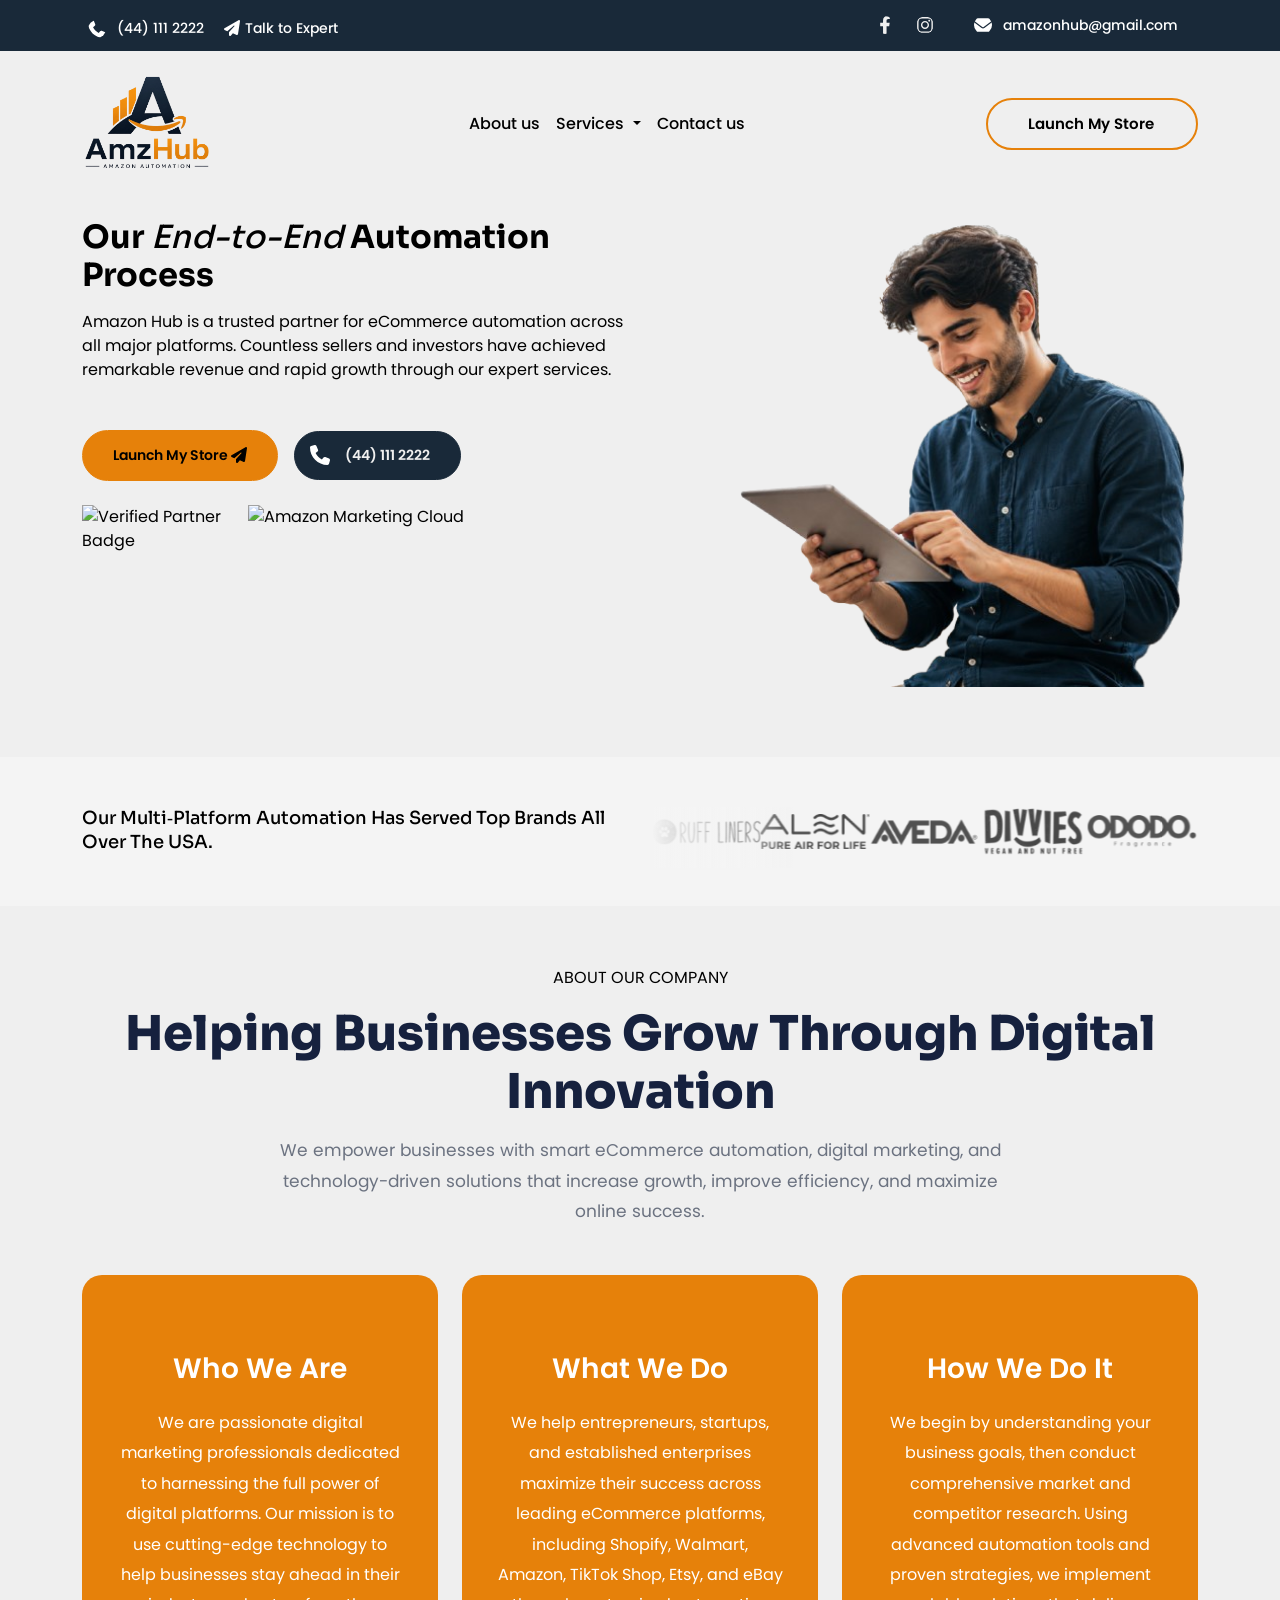
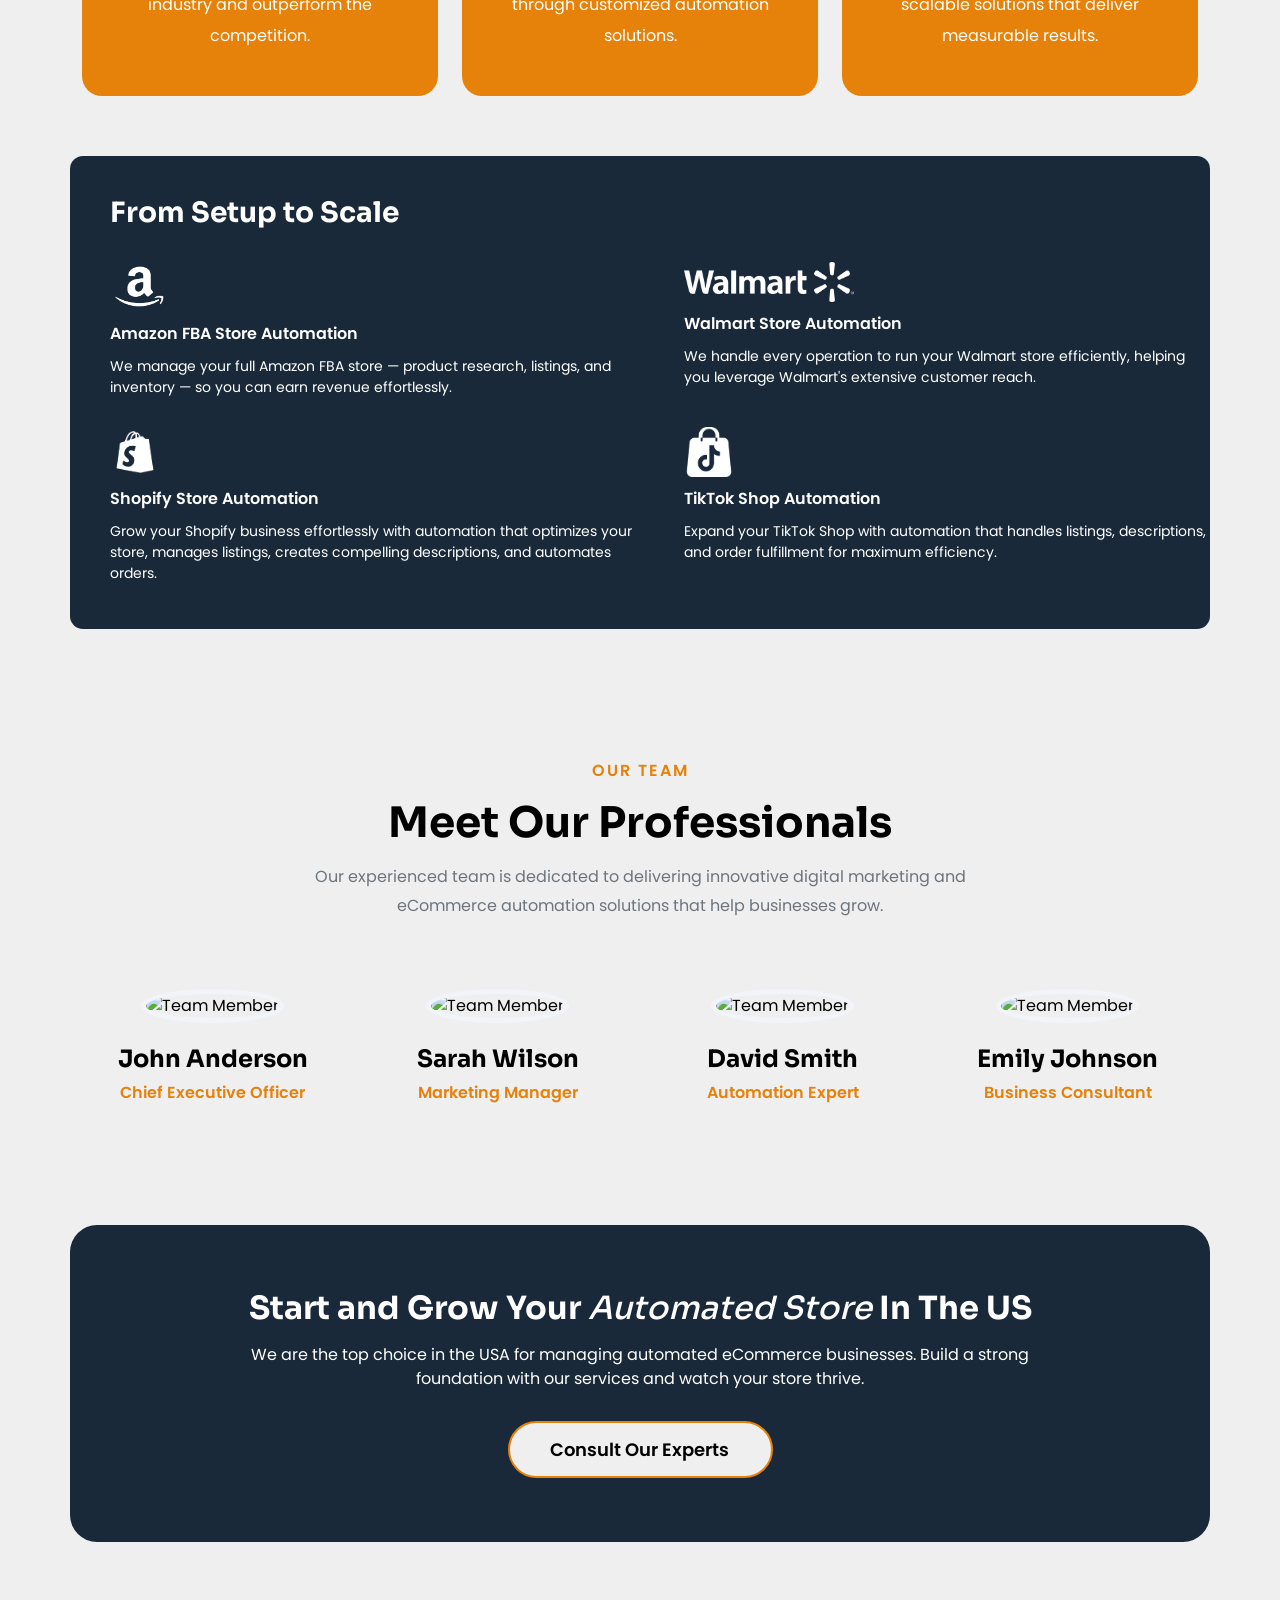
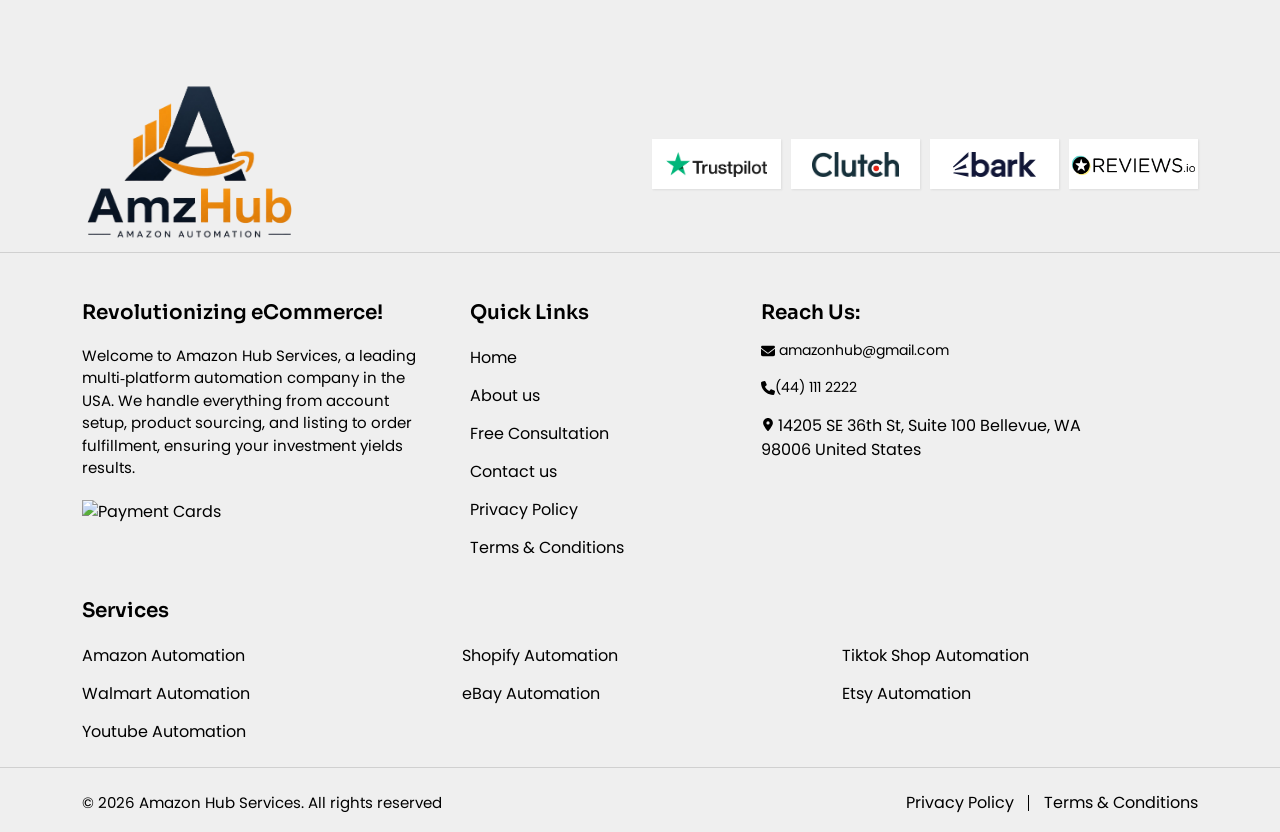
==== commit 18c97e5f: "Add files via upload" ====
--- a/about-us.html
+++ b/about-us.html
@@ -3,10 +3,43 @@
 <head>
     <meta charset="utf-8">
     <meta name="viewport" content="width=device-width, initial-scale=1">
-    <title>About Us | Amazon Hub – Multi-Platform eCommerce Automation</title>
+
+    <!-- Primary SEO -->
+    <title>About Us | Multi-Platform eCommerce Automation Solutions</title>
+    <meta name="description" content="Amazon Hub provides professional multi-platform eCommerce automation solutions for Amazon, Shopify, Walmart, TikTok Shop, Etsy, eBay, and other online marketplaces.">
+
+    <!-- Search Engine Directives -->
+    <meta name="robots" content="noindex, nofollow">
+    <meta name="googlebot" content="noindex, nofollow">
+
+    <!-- Canonical -->
+    <link rel="canonical" href="">
+
+    <!-- Theme -->
+    <meta name="theme-color" content="#000000">
+
+    <!-- Open Graph -->
+    <meta property="og:type" content="website">
+    <meta property="og:title" content="About Us | Multi-Platform eCommerce Automation Solutions">
+    <meta property="og:description" content="Professional automation services for Amazon, Shopify, Walmart, TikTok Shop, Etsy, eBay, and other eCommerce marketplaces.">
+    <meta property="og:image" content="images/logo-dark.webp">
+    <meta property="og:image:alt" content="Amazon Hub Logo">
+    <meta property="og:site_name" content="Amazon Hub">
+    <meta property="og:locale" content="en_US">
+
+    <!-- Twitter Card -->
+    <meta name="twitter:card" content="summary_large_image">
+    <meta name="twitter:title" content="About Us | Multi-Platform eCommerce Automation Solutions">
+    <meta name="twitter:description" content="Professional eCommerce automation services for leading online marketplaces.">
+    <meta name="twitter:image" content="images/logo-dark.webp">
+
+    <!-- Favicon -->
+    <link rel="icon" href="images/logo-dark.webp" type="image/webp">
+    <link rel="apple-touch-icon" href="images/logo-dark.webp">
+
+    <!-- CSS -->
     <link rel="stylesheet" href="css/home.css">
 </head>
-
 <body class="home">
     <header id="scroll-control">
         <div class="topbar">
@@ -76,7 +109,7 @@
                     <div class="col-lg-6"><span class="h1 d-block"> Our <span>End-to-End</span> Automation Process</span>
                         <p>Amazon Hub is a trusted partner for eCommerce automation across all major platforms. Countless sellers and investors have achieved remarkable revenue and rapid growth through our expert services.</p>
                         <div class="hstack mt-5 gap-3 align-items-center justify-content-lg-start justify-content-center"><a class="btn-order" href="get-started.html"> Launch My Store <i class="fa-solid fa-paper-plane"></i></a><a href="#" class="btn-green"><i class="fa-solid fa-phone"></i> (44) 111 2222</a></div>
-                        <div class="hstack mt-4 mob-hide gap-3 align-items-center justify-content-lg-start justify-content-center"><img class="img-fluid lazyload" src="https://expertecomservices.com/assets/frontend/images/icon/verified-partner-badge.svg" alt="Verified Partner Badge" title="Verified Partner Badge" loading="lazy" width="150" height="117"><img class="img-fluid lazyload" src="https://expertecomservices.com/assets/frontend/images/icon/amazon-marketing-cloud.svg" alt="Amazon Marketing Cloud" title="Amazon Marketing Cloud" loading="lazy" width="362" height="117"></div>
+                        <div class="hstack mt-4 mob-hide gap-3 align-items-center justify-content-lg-start justify-content-center"><img class="img-fluid lazyload" src="images/verified-partner-badge.svg" alt="Verified Partner Badge" title="Verified Partner Badge" loading="lazy" width="150" height="117"><img class="img-fluid lazyload" src="https://expertecomservices.com/assets/frontend/images/icon/amazon-marketing-cloud.svg" alt="Amazon Marketing Cloud" title="Amazon Marketing Cloud" loading="lazy" width="362" height="117"></div>
                     </div>
                     <div class="col-lg-6"><img src="images/about-img.png" class="img-fluid lazyload d-block mx-auto" alt="Best Automation" title="Best Automation" loading="lazy" width="605" height="476"></div>
                 </div>
@@ -336,7 +369,7 @@
             <div class="container">
                 <div class="row gy-3 gx-5">
                     <div class=" col-lg-4"><span class="h6">Revolutionizing eCommerce!</span>
-                        <p>Welcome to Amazon Hub Services, a leading multi‑platform automation company in the USA. We handle everything from account setup, product sourcing, and listing to order fulfillment, ensuring your investment yields results.</p><img src="https://expertecomservices.com/assets/frontend/images/icon/payment-cards.webp" alt="Payment Cards" title="Payment Cards" class="lazyload img-fluid d-block mb-4" width="257" height="32">
+                        <p>Welcome to Amazon Hub Services, a leading multi‑platform automation company in the USA. We handle everything from account setup, product sourcing, and listing to order fulfillment, ensuring your investment yields results.</p><img src="images/payment-cards.webp" alt="Payment Cards" title="Payment Cards" class="lazyload img-fluid d-block mb-4" width="257" height="32">
                     </div>
                     <div class="col-md-6 col-lg-3"><span class="h6">Quick Links</span>
                         <ul>
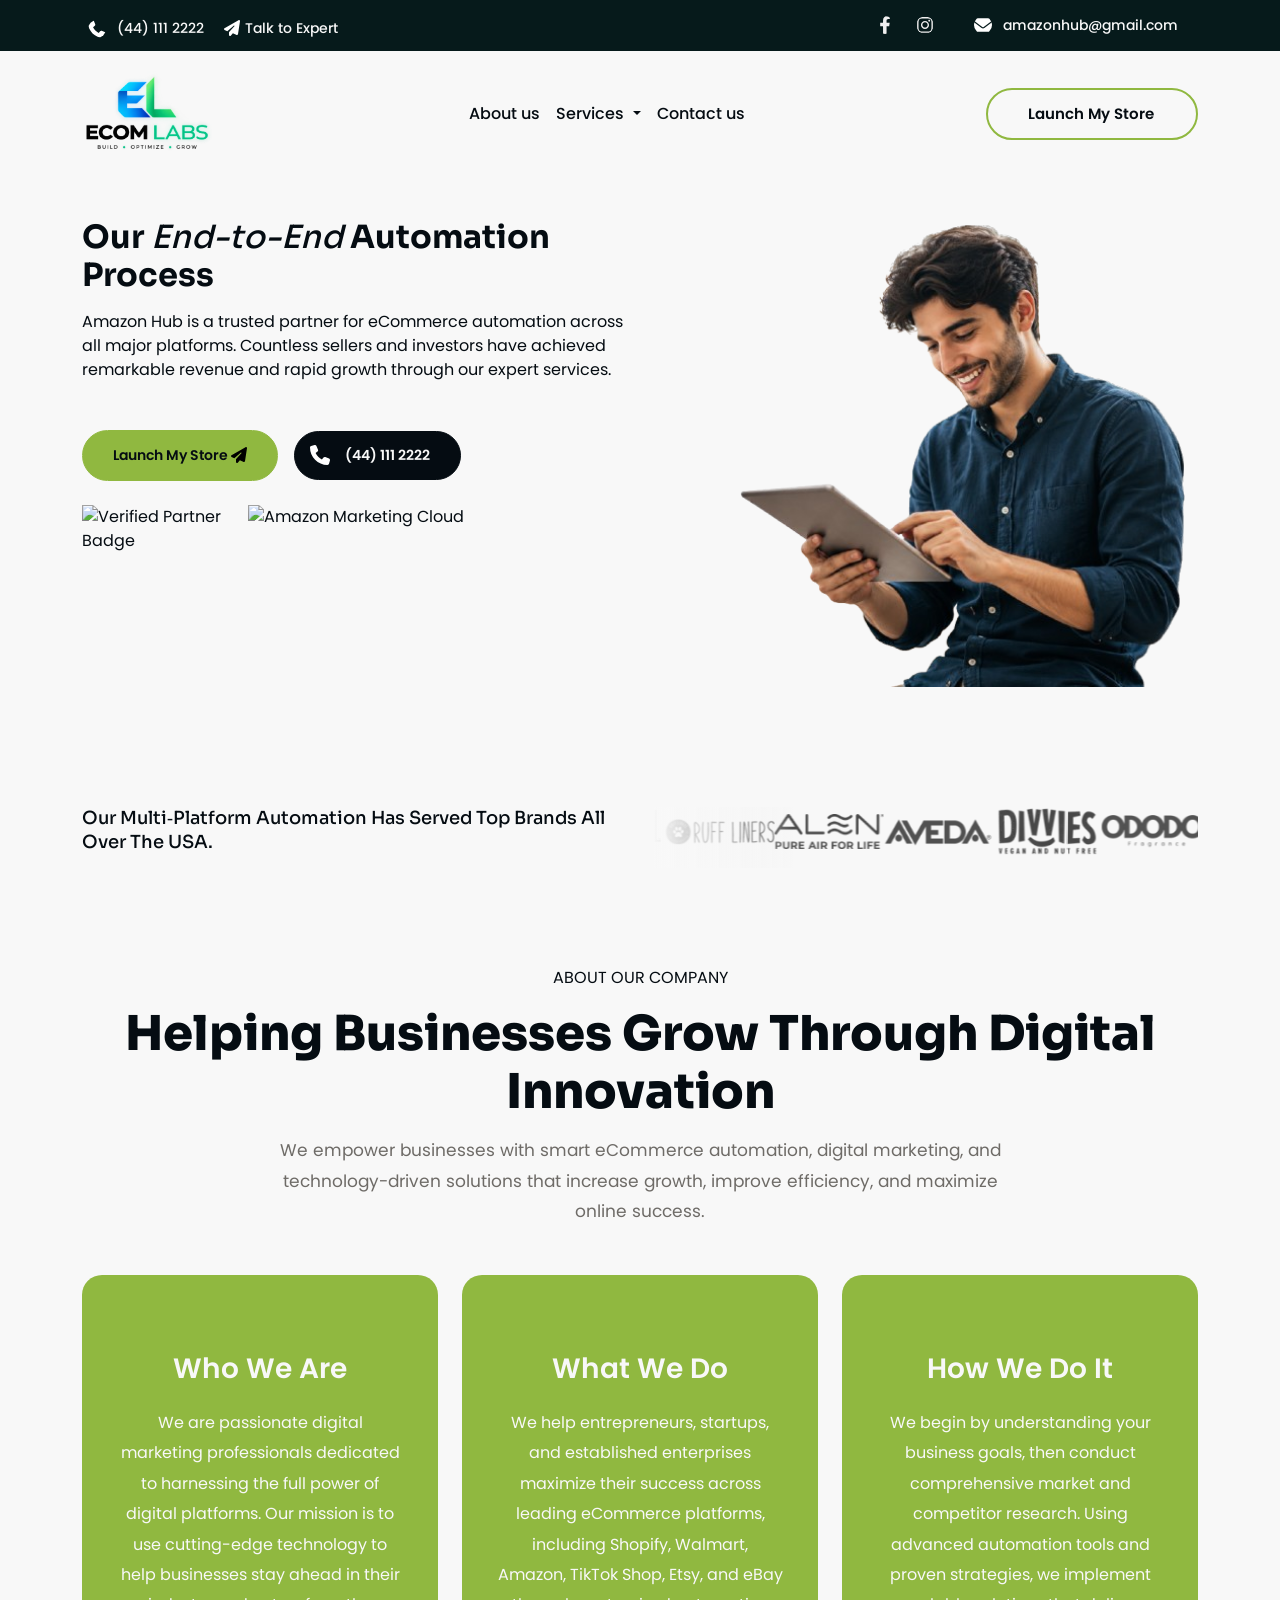
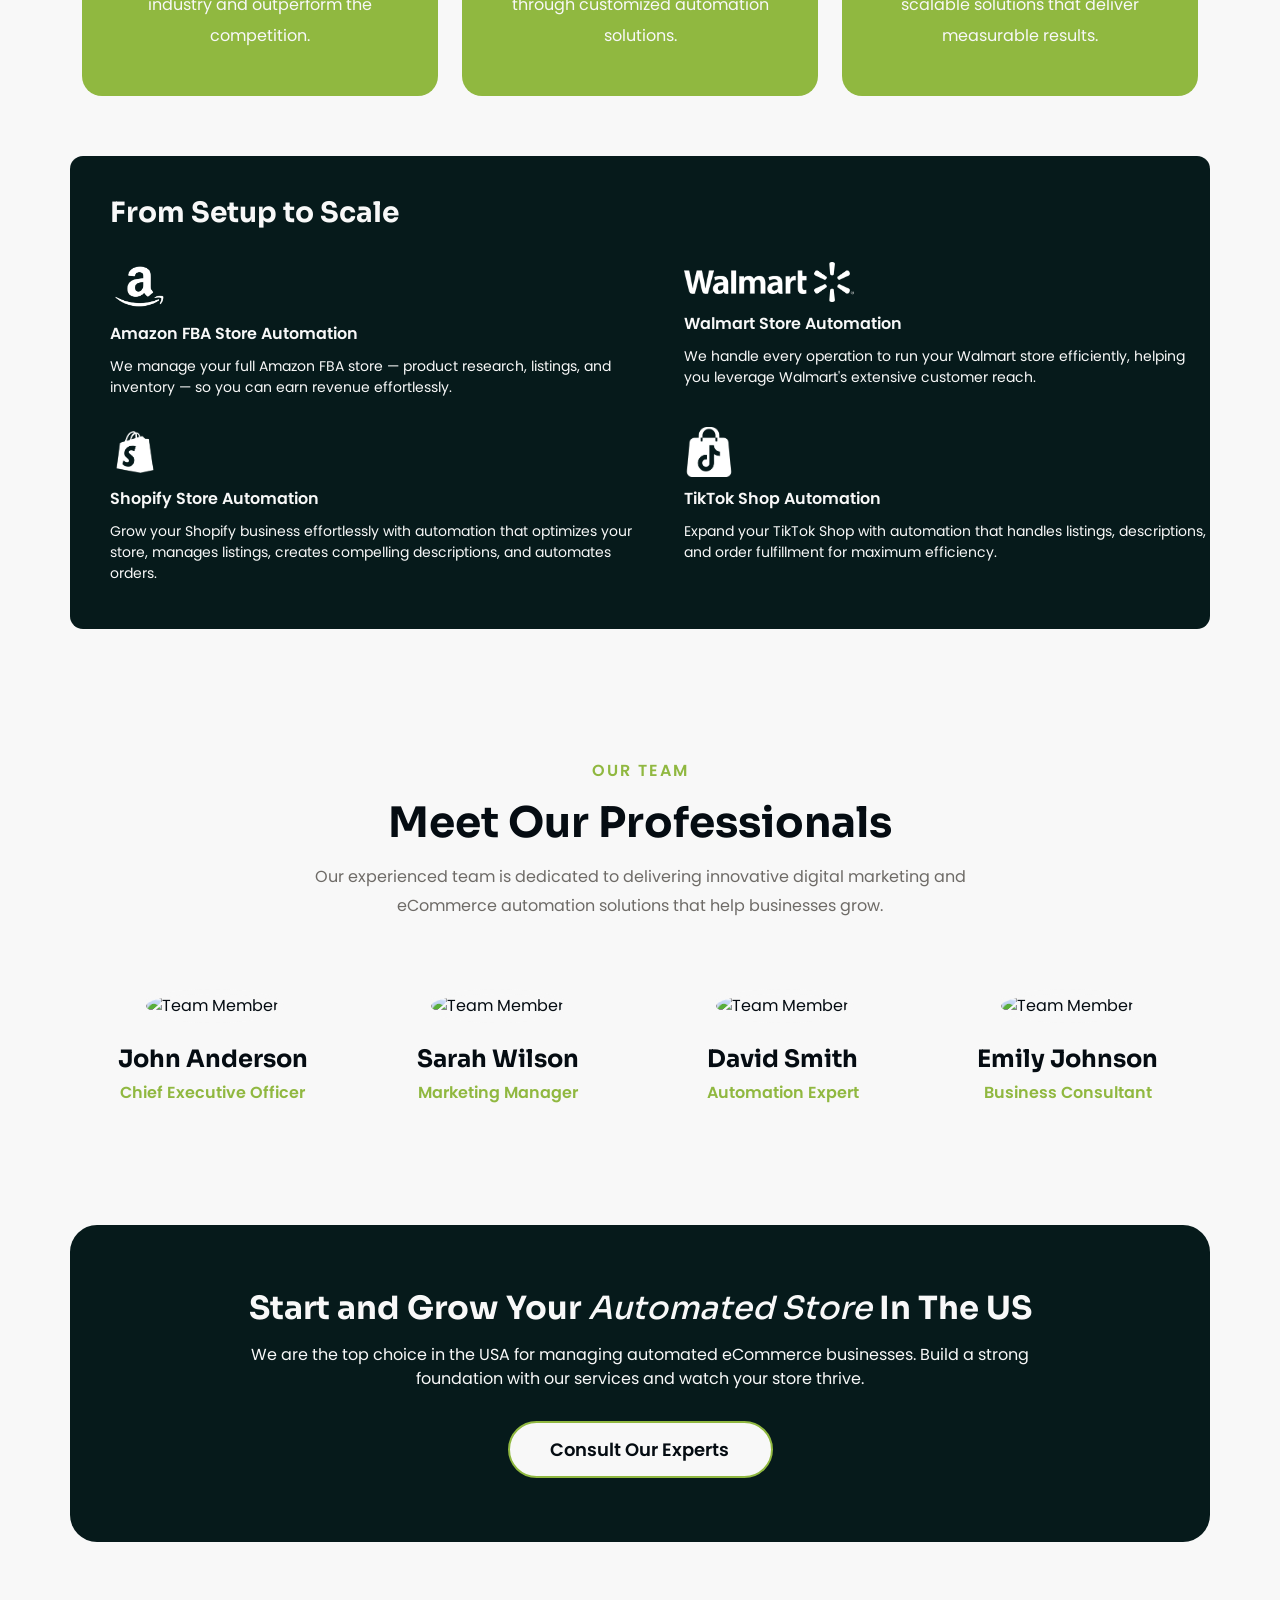
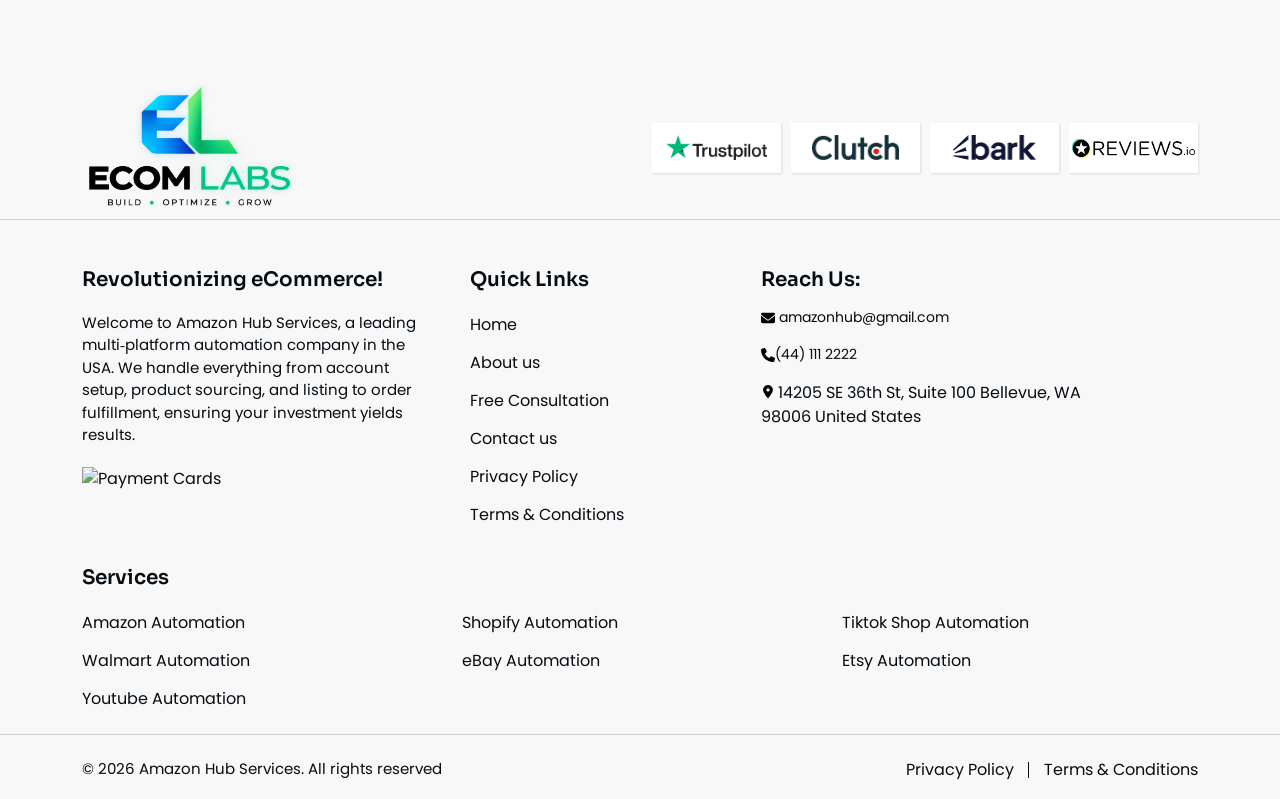
==== commit 7b4b0ce8: "Add files via upload" ====
--- a/about-us.html
+++ b/about-us.html
@@ -1,5 +1,6 @@
 <!DOCTYPE html>
 <html lang="en">
+
 <head>
     <meta charset="utf-8">
     <meta name="viewport" content="width=device-width, initial-scale=1">
@@ -22,7 +23,7 @@
     <meta property="og:type" content="website">
     <meta property="og:title" content="About Us | Multi-Platform eCommerce Automation Solutions">
     <meta property="og:description" content="Professional automation services for Amazon, Shopify, Walmart, TikTok Shop, Etsy, eBay, and other eCommerce marketplaces.">
-    <meta property="og:image" content="images/logo-dark.webp">
+    <meta property="og:image" content="images/logo.png">
     <meta property="og:image:alt" content="Amazon Hub Logo">
     <meta property="og:site_name" content="Amazon Hub">
     <meta property="og:locale" content="en_US">
@@ -31,29 +32,31 @@
     <meta name="twitter:card" content="summary_large_image">
     <meta name="twitter:title" content="About Us | Multi-Platform eCommerce Automation Solutions">
     <meta name="twitter:description" content="Professional eCommerce automation services for leading online marketplaces.">
-    <meta name="twitter:image" content="images/logo-dark.webp">
+    <meta name="twitter:image" content="images/logo.png">
 
     <!-- Favicon -->
-    <link rel="icon" href="images/logo-dark.webp" type="image/webp">
-    <link rel="apple-touch-icon" href="images/logo-dark.webp">
+    <link rel="icon" href="images/logo.png" type="image/webp">
+    <link rel="apple-touch-icon" href="images/logo.png">
 
     <!-- CSS -->
     <link rel="stylesheet" href="css/home.css">
 </head>
+
 <body class="home">
     <header id="scroll-control">
         <div class="topbar">
             <div class="container">
                 <div class="row g-0 align-items-center">
-                    <div class="col-lg-6 gg above-top-bar-a-container"><a class="top-a" href="#"><svg xmlns="http://www.w3.org/2000/svg" width="14" height="14" viewBox="0 0 512 512"><path d="M164.9 24.6c-7.7-18.6-28-28.5-47.4-23.2l-88 24C12.1 30.2 0 46 0 64C0 311.4 200.6 512 448 512c18 0 33.8-12.1 38.6-29.5l24-88c5.3-19.4-4.6-39.7-23.2-47.4l-96-40c-16.3-6.8-35.2-2.1-46.3 11.6L304.7 368C234.3 334.7 177.3 277.7 144 207.3L193.3 167c13.7-11.2 18.4-30 11.6-46.3l-40-96z" fill="#ffffff"></path></svg> (44) 111 2222 </a> <a class="top-a chat" type="button" role="button"><span class="my"><i class="fa-solid fa-paper-plane myi"></i> </span><span class="text-white1">Talk to Expert</span></a> </div>
+                    <div class="col-lg-6 gg above-top-bar-a-container"><a class="top-a" href="#"><svg xmlns="http://www.w3.org/2000/svg" width="14" height="14" viewBox="0 0 512 512"><path d="M164.9 24.6c-7.7-18.6-28-28.5-47.4-23.2l-88 24C12.1 30.2 0 46 0 64C0 311.4 200.6 512 448 512c18 0 33.8-12.1 38.6-29.5l24-88c5.3-19.4-4.6-39.7-23.2-47.4l-96-40c-16.3-6.8-35.2-2.1-46.3 11.6L304.7 368C234.3 334.7 177.3 277.7 144 207.3L193.3 167c13.7-11.2 18.4-30 11.6-46.3l-40-96z" fill="#ffffff"></path></svg> (44) 111 2222 </a>                        <a class="top-a chat" type="button" role="button"><span class="my"><i class="fa-solid fa-paper-plane myi"></i> </span><span class="text-white1">Talk to Expert</span></a> </div>
                     <div class="col-lg-6 text-end">
-                        <div class="social-icon"><a class="top-a" href="#" target="_blank" rel="noopener noreferrer"><svg xmlns="http://www.w3.org/2000/svg" width="16" height="16" viewBox="0 0 320 512"><path d="M279.1 288l14.2-92.7h-88.9v-60.1c0-25.4 12.4-50.1 52.2-50.1h40.4V6.3S260.4 0 225.4 0c-73.2 0-121.1 44.4-121.1 124.7v70.6H22.9V288h81.4v224h100.2V288z" fill="#efefef"></path></svg><span class="visually-hidden">Facebook</span></a> <a class="top-a" href="#" target="_blank" rel="noopener noreferrer"><svg xmlns="http://www.w3.org/2000/svg" width="16" height="16" viewBox="0 0 448 512"><path d="M224.1 141c-63.6 0-114.9 51.3-114.9 114.9s51.3 114.9 114.9 114.9S339 319.5 339 255.9 287.7 141 224.1 141zm0 189.6c-41.1 0-74.7-33.5-74.7-74.7s33.5-74.7 74.7-74.7 74.7 33.5 74.7 74.7-33.6 74.7-74.7 74.7zm146.4-194.3c0 14.9-12 26.8-26.8 26.8-14.9 0-26.8-12-26.8-26.8s12-26.8 26.8-26.8 26.8 12 26.8 26.8zm76.1 27.2c-1.7-35.9-9.9-67.7-36.2-93.9-26.2-26.2-58-34.4-93.9-36.2-37-2.1-147.9-2.1-184.9 0-35.8 1.7-67.6 9.9-93.9 36.1s-34.4 58-36.2 93.9c-2.1 37-2.1 147.9 0 184.9 1.7 35.9 9.9 67.7 36.2 93.9s58 34.4 93.9 36.2c37 2.1 147.9 2.1 184.9 0 35.9-1.7 67.7-9.9 93.9-36.2 26.2-26.2 34.4-58 36.2-93.9 2.1-37 2.1-147.8 0-184.8zM398.8 388c-7.8 19.6-22.9 34.7-42.6 42.6-29.5 11.7-99.5 9-132.1 9s-102.7 2.6-132.1-9c-19.6-7.8-34.7-22.9-42.6-42.6-11.7-29.5-9-99.5-9-132.1s-2.6-102.7 9-132.1c7.8-19.6 22.9-34.7 42.6-42.6 29.5-11.7 99.5-9 132.1-9s102.7-2.6 132.1 9c19.6 7.8 34.7 22.9 42.6 42.6 11.7 29.5 9 99.5 9 132.1s2.7 102.7-9 132.1z" fill="#efefef"></path></svg> <span class="visually-hidden">Instagram</span> </a> </div><a class="top-a ms-0" href="#"><svg xmlns="http://www.w3.org/2000/svg" width="16" height="16" viewBox="0 0 512 512"><path d="M48 64C21.5 64 0 85.5 0 112c0 15.1 7.1 29.3 19.2 38.4L236.8 313.6c11.4 8.5 27 8.5 38.4 0L492.8 150.4c12.1-9.1 19.2-23.3 19.2-38.4c0-26.5-21.5-48-48-48L48 64zM0 176L0 384c0 35.3 28.7 64 64 64l384 0c35.3 0 64-28.7 64-64l0-208L294.4 339.2c-22.8 17.1-54 17.1-76.8 0L0 176z" fill="#ffffff"></path></svg> amazonhub@gmail.com </a></div>
+                        <div class="social-icon"><a class="top-a" href="#" target="_blank" rel="noopener noreferrer"><svg xmlns="http://www.w3.org/2000/svg" width="16" height="16" viewBox="0 0 320 512"><path d="M279.1 288l14.2-92.7h-88.9v-60.1c0-25.4 12.4-50.1 52.2-50.1h40.4V6.3S260.4 0 225.4 0c-73.2 0-121.1 44.4-121.1 124.7v70.6H22.9V288h81.4v224h100.2V288z" fill="#efefef"></path></svg><span class="visually-hidden">Facebook</span></a>                            <a class="top-a" href="#" target="_blank" rel="noopener noreferrer"><svg xmlns="http://www.w3.org/2000/svg" width="16" height="16" viewBox="0 0 448 512"><path d="M224.1 141c-63.6 0-114.9 51.3-114.9 114.9s51.3 114.9 114.9 114.9S339 319.5 339 255.9 287.7 141 224.1 141zm0 189.6c-41.1 0-74.7-33.5-74.7-74.7s33.5-74.7 74.7-74.7 74.7 33.5 74.7 74.7-33.6 74.7-74.7 74.7zm146.4-194.3c0 14.9-12 26.8-26.8 26.8-14.9 0-26.8-12-26.8-26.8s12-26.8 26.8-26.8 26.8 12 26.8 26.8zm76.1 27.2c-1.7-35.9-9.9-67.7-36.2-93.9-26.2-26.2-58-34.4-93.9-36.2-37-2.1-147.9-2.1-184.9 0-35.8 1.7-67.6 9.9-93.9 36.1s-34.4 58-36.2 93.9c-2.1 37-2.1 147.9 0 184.9 1.7 35.9 9.9 67.7 36.2 93.9s58 34.4 93.9 36.2c37 2.1 147.9 2.1 184.9 0 35.9-1.7 67.7-9.9 93.9-36.2 26.2-26.2 34.4-58 36.2-93.9 2.1-37 2.1-147.8 0-184.8zM398.8 388c-7.8 19.6-22.9 34.7-42.6 42.6-29.5 11.7-99.5 9-132.1 9s-102.7 2.6-132.1-9c-19.6-7.8-34.7-22.9-42.6-42.6-11.7-29.5-9-99.5-9-132.1s-2.6-102.7 9-132.1c7.8-19.6 22.9-34.7 42.6-42.6 29.5-11.7 99.5-9 132.1-9s102.7-2.6 132.1 9c19.6 7.8 34.7 22.9 42.6 42.6 11.7 29.5 9 99.5 9 132.1s2.7 102.7-9 132.1z" fill="#efefef"></path></svg> <span class="visually-hidden">Instagram</span> </a>                            </div><a class="top-a ms-0" href="#"><svg xmlns="http://www.w3.org/2000/svg" width="16" height="16" viewBox="0 0 512 512"><path d="M48 64C21.5 64 0 85.5 0 112c0 15.1 7.1 29.3 19.2 38.4L236.8 313.6c11.4 8.5 27 8.5 38.4 0L492.8 150.4c12.1-9.1 19.2-23.3 19.2-38.4c0-26.5-21.5-48-48-48L48 64zM0 176L0 384c0 35.3 28.7 64 64 64l384 0c35.3 0 64-28.7 64-64l0-208L294.4 339.2c-22.8 17.1-54 17.1-76.8 0L0 176z" fill="#ffffff"></path></svg> amazonhub@gmail.com </a></div>
                 </div>
             </div>
         </div>
         <nav class="navbar navbar-expand-lg">
             <div class="container">
-                <a class="navbar-brand" href="index.html"><img class="img-fluid" src="images/logo-dark.webp" alt="Amazon Hub Services" title="Amazon Hub Services" decoding="async" fetchpriority="high" loading="lazy" width="130" height="50"></a><button class="navbar-toggler" type="button" data-bs-toggle="collapse" data-bs-target="#navbarNavAltMarkup" aria-controls="navbarNavAltMarkup" aria-expanded="false" aria-label="Toggle navigation"><span class="navbar-toggler-icon"></span></button>
+                <a class="navbar-brand" href="index.html"><img class="img-fluid" src="images/logo.png" alt="Amazon Hub Services" title="Amazon Hub Services" decoding="async" fetchpriority="high" loading="lazy" width="130" height="50"></a><button class="navbar-toggler" type="button" data-bs-toggle="collapse"
+                    data-bs-target="#navbarNavAltMarkup" aria-controls="navbarNavAltMarkup" aria-expanded="false" aria-label="Toggle navigation"><span class="navbar-toggler-icon"></span></button>
                 <div class="collapse navbar-collapse justify-content-between" id="navbarNavAltMarkup">
                     <div class="navbar-nav mx-auto">
                         <ul class="navbar-nav align-items-center">
@@ -65,7 +68,7 @@
                                         <li><a class="dropdown-item " href="shopify-automation-service.html"> Shopify Automation </a></li>
                                         <li><a class="dropdown-item " href="tiktok-automation-service.html"> Tiktok Shop Automation </a></li>
                                         <li><a class="dropdown-item" href="walmart-automation-service.html"> Walmart Automation </a></li>
-                                        
+
                                     </div>
                                     <div class="col-6 my-col">
                                         <li><a class="dropdown-item" href="ebay-automation-service.html"> eBay Automation </a></li>
@@ -100,7 +103,7 @@
             </div>
         </section> -->
 
-       
+
 
         <!-- MAIN BANNER -->
         <section class="main-banner text-center text-lg-start">
@@ -109,14 +112,15 @@
                     <div class="col-lg-6"><span class="h1 d-block"> Our <span>End-to-End</span> Automation Process</span>
                         <p>Amazon Hub is a trusted partner for eCommerce automation across all major platforms. Countless sellers and investors have achieved remarkable revenue and rapid growth through our expert services.</p>
                         <div class="hstack mt-5 gap-3 align-items-center justify-content-lg-start justify-content-center"><a class="btn-order" href="get-started.html"> Launch My Store <i class="fa-solid fa-paper-plane"></i></a><a href="#" class="btn-green"><i class="fa-solid fa-phone"></i> (44) 111 2222</a></div>
-                        <div class="hstack mt-4 mob-hide gap-3 align-items-center justify-content-lg-start justify-content-center"><img class="img-fluid lazyload" src="images/verified-partner-badge.svg" alt="Verified Partner Badge" title="Verified Partner Badge" loading="lazy" width="150" height="117"><img class="img-fluid lazyload" src="https://expertecomservices.com/assets/frontend/images/icon/amazon-marketing-cloud.svg" alt="Amazon Marketing Cloud" title="Amazon Marketing Cloud" loading="lazy" width="362" height="117"></div>
+                        <div class="hstack mt-4 mob-hide gap-3 align-items-center justify-content-lg-start justify-content-center"><img class="img-fluid lazyload" src="images/verified-partner-badge.svg" alt="Verified Partner Badge" title="Verified Partner Badge" loading="lazy" width="150" height="117"><img class="img-fluid lazyload" src="https://expertecomservices.com/assets/frontend/images/icon/amazon-marketing-cloud.svg"
+                                alt="Amazon Marketing Cloud" title="Amazon Marketing Cloud" loading="lazy" width="362" height="117"></div>
                     </div>
                     <div class="col-lg-6"><img src="images/about-img.png" class="img-fluid lazyload d-block mx-auto" alt="Best Automation" title="Best Automation" loading="lazy" width="605" height="476"></div>
                 </div>
             </div>
         </section>
 
-         <!-- BRANDS -->
+        <!-- BRANDS -->
         <section class="brands text-center text-lg-start">
             <div class="container">
                 <div class="row">
@@ -147,97 +151,86 @@
 
         <section id="about-page-all-section" class="about-page-all-section py-5">
 
-    <div class="container">
-
-        <div class="about-page-all-heading text-center mb-5">
-            <span class="about-page-all-badge badge bg-primary px-3 py-2 mb-3">
+            <div class="container">
+
+                <div class="about-page-all-heading text-center mb-5">
+                    <span class="about-page-all-badge badge bg-primary px-3 py-2 mb-3">
                 ABOUT OUR COMPANY
             </span>
 
-            <h2 class="about-page-all-title fw-bold display-5">
-                Helping Businesses Grow Through Digital Innovation
-            </h2>
-
-            <p class="about-page-all-description text-muted mx-auto" style="max-width:750px;">
-                We empower businesses with smart eCommerce automation, digital marketing,
-                and technology-driven solutions that increase growth, improve efficiency,
-                and maximize online success.
-            </p>
-        </div>
-
-        <div class="row g-4">
-
-            <!-- Card 1 -->
-            <div class="col-lg-4 col-md-6">
-                <div id="about-page-all-card-1" class="about-page-all-card h-100">
-
-                    <div class="about-page-all-icon">
-                        <i class="fas fa-users"></i>
-                    </div>
-
-                    <h3 class="about-page-all-card-title">
-                        Who We Are
-                    </h3>
-
-                    <p class="about-page-all-card-text">
-                        We are passionate digital marketing professionals dedicated to
-                        harnessing the full power of digital platforms. Our mission is to
-                        use cutting-edge technology to help businesses stay ahead in their
-                        industry and outperform the competition.
+                    <h2 class="about-page-all-title fw-bold display-5">
+                        Helping Businesses Grow Through Digital Innovation
+                    </h2>
+
+                    <p class="about-page-all-description text-muted mx-auto" style="max-width:750px;">
+                        We empower businesses with smart eCommerce automation, digital marketing, and technology-driven solutions that increase growth, improve efficiency, and maximize online success.
                     </p>
-
-                </div>
-            </div>
-
-            <!-- Card 2 -->
-            <div class="col-lg-4 col-md-6">
-                <div id="about-page-all-card-2" class="about-page-all-card h-100">
-
-                    <div class="about-page-all-icon">
-                        <i class="fas fa-chart-line"></i>
-                    </div>
-
-                    <h3 class="about-page-all-card-title">
-                        What We Do
-                    </h3>
-
-                    <p class="about-page-all-card-text">
-                        We help entrepreneurs, startups, and established enterprises
-                        maximize their success across leading eCommerce platforms,
-                        including Shopify, Walmart, Amazon, TikTok Shop, Etsy, and eBay
-                        through customized automation solutions.
-                    </p>
-
-                </div>
-            </div>
-
-            <!-- Card 3 -->
-            <div class="col-lg-4 col-md-6 mx-md-auto">
-                <div id="about-page-all-card-3" class="about-page-all-card h-100">
-
-                    <div class="about-page-all-icon">
-                        <i class="fas fa-lightbulb"></i>
-                    </div>
-
-                    <h3 class="about-page-all-card-title">
-                        How We Do It
-                    </h3>
-
-                    <p class="about-page-all-card-text">
-                        We begin by understanding your business goals, then conduct
-                        comprehensive market and competitor research. Using advanced
-                        automation tools and proven strategies, we implement scalable
-                        solutions that deliver measurable results.
-                    </p>
-
-                </div>
-            </div>
-
-        </div>
-
-    </div>
-
-</section>
+                </div>
+
+                <div class="row g-4">
+
+                    <!-- Card 1 -->
+                    <div class="col-lg-4 col-md-6">
+                        <div id="about-page-all-card-1" class="about-page-all-card h-100">
+
+                            <div class="about-page-all-icon">
+                                <i class="fas fa-users"></i>
+                            </div>
+
+                            <h3 class="about-page-all-card-title">
+                                Who We Are
+                            </h3>
+
+                            <p class="about-page-all-card-text">
+                                We are passionate digital marketing professionals dedicated to harnessing the full power of digital platforms. Our mission is to use cutting-edge technology to help businesses stay ahead in their industry and outperform the competition.
+                            </p>
+
+                        </div>
+                    </div>
+
+                    <!-- Card 2 -->
+                    <div class="col-lg-4 col-md-6">
+                        <div id="about-page-all-card-2" class="about-page-all-card h-100">
+
+                            <div class="about-page-all-icon">
+                                <i class="fas fa-chart-line"></i>
+                            </div>
+
+                            <h3 class="about-page-all-card-title">
+                                What We Do
+                            </h3>
+
+                            <p class="about-page-all-card-text">
+                                We help entrepreneurs, startups, and established enterprises maximize their success across leading eCommerce platforms, including Shopify, Walmart, Amazon, TikTok Shop, Etsy, and eBay through customized automation solutions.
+                            </p>
+
+                        </div>
+                    </div>
+
+                    <!-- Card 3 -->
+                    <div class="col-lg-4 col-md-6 mx-md-auto">
+                        <div id="about-page-all-card-3" class="about-page-all-card h-100">
+
+                            <div class="about-page-all-icon">
+                                <i class="fas fa-lightbulb"></i>
+                            </div>
+
+                            <h3 class="about-page-all-card-title">
+                                How We Do It
+                            </h3>
+
+                            <p class="about-page-all-card-text">
+                                We begin by understanding your business goals, then conduct comprehensive market and competitor research. Using advanced automation tools and proven strategies, we implement scalable solutions that deliver measurable results.
+                            </p>
+
+                        </div>
+                    </div>
+
+                </div>
+
+            </div>
+
+        </section>
 
         <!-- SOCIAL PLATFORM -->
         <section class="social-platform text-center text-lg-start">
@@ -259,83 +252,74 @@
                             </div>
                         </div>
                     </div>
-                    
-                </div>
-            </div>
-        </section>
-
-      
+
+                </div>
+            </div>
+        </section>
+
+
 
         <!-- =========================
         TEAM SECTION
 ========================== -->
 
-<section id="team-page-all-section" class="team-page-all-section">
-    <div class="container">
-
-        <div class="team-page-all-heading text-center mb-5">
-            <span class="team-page-all-subtitle">OUR TEAM</span>
-            <h2 class="team-page-all-title">Meet Our Professionals</h2>
-            <p class="team-page-all-description">
-                Our experienced team is dedicated to delivering innovative digital
-                marketing and eCommerce automation solutions that help businesses grow.
-            </p>
-        </div>
-
-        <div class="row g-4">
-
-            <!-- Member 1 -->
-            <div class="col-lg-3 col-md-6">
-                <div class="team-page-all-card">
-                    <img src="https://encrypted-tbn0.gstatic.com/images?q=tbn:ANd9GcRv0_t7SrfMmi-UzneNRrhXgSlJ3zleaFdUR94fQOsSxQ&s=10"
-                        alt="Team Member"
-                        class="team-page-all-image img-fluid">
-
-                    <h4 class="team-page-all-name">John Anderson</h4>
-                    <p class="team-page-all-position">Chief Executive Officer</p>
-                </div>
-            </div>
-
-            <!-- Member 2 -->
-            <div class="col-lg-3 col-md-6">
-                <div class="team-page-all-card">
-                    <img src="https://encrypted-tbn0.gstatic.com/images?q=tbn:ANd9GcRv0_t7SrfMmi-UzneNRrhXgSlJ3zleaFdUR94fQOsSxQ&s=10"
-                        alt="Team Member"
-                        class="team-page-all-image img-fluid">
-
-                    <h4 class="team-page-all-name">Sarah Wilson</h4>
-                    <p class="team-page-all-position">Marketing Manager</p>
-                </div>
-            </div>
-
-            <!-- Member 3 -->
-            <div class="col-lg-3 col-md-6">
-                <div class="team-page-all-card">
-                    <img src="https://encrypted-tbn0.gstatic.com/images?q=tbn:ANd9GcRv0_t7SrfMmi-UzneNRrhXgSlJ3zleaFdUR94fQOsSxQ&s=10"
-                        alt="Team Member"
-                        class="team-page-all-image img-fluid">
-
-                    <h4 class="team-page-all-name">David Smith</h4>
-                    <p class="team-page-all-position">Automation Expert</p>
-                </div>
-            </div>
-
-            <!-- Member 4 -->
-            <div class="col-lg-3 col-md-6">
-                <div class="team-page-all-card">
-                    <img src="https://encrypted-tbn0.gstatic.com/images?q=tbn:ANd9GcRv0_t7SrfMmi-UzneNRrhXgSlJ3zleaFdUR94fQOsSxQ&s=10"
-                        alt="Team Member"
-                        class="team-page-all-image img-fluid">
-
-                    <h4 class="team-page-all-name">Emily Johnson</h4>
-                    <p class="team-page-all-position">Business Consultant</p>
-                </div>
-            </div>
-
-        </div>
-
-    </div>
-</section>
+        <section id="team-page-all-section" class="team-page-all-section">
+            <div class="container">
+
+                <div class="team-page-all-heading text-center mb-5">
+                    <span class="team-page-all-subtitle">OUR TEAM</span>
+                    <h2 class="team-page-all-title">Meet Our Professionals</h2>
+                    <p class="team-page-all-description">
+                        Our experienced team is dedicated to delivering innovative digital marketing and eCommerce automation solutions that help businesses grow.
+                    </p>
+                </div>
+
+                <div class="row g-4">
+
+                    <!-- Member 1 -->
+                    <div class="col-lg-3 col-md-6">
+                        <div class="team-page-all-card">
+                            <img src="https://encrypted-tbn0.gstatic.com/images?q=tbn:ANd9GcRv0_t7SrfMmi-UzneNRrhXgSlJ3zleaFdUR94fQOsSxQ&s=10" alt="Team Member" class="team-page-all-image img-fluid">
+
+                            <h4 class="team-page-all-name">John Anderson</h4>
+                            <p class="team-page-all-position">Chief Executive Officer</p>
+                        </div>
+                    </div>
+
+                    <!-- Member 2 -->
+                    <div class="col-lg-3 col-md-6">
+                        <div class="team-page-all-card">
+                            <img src="https://encrypted-tbn0.gstatic.com/images?q=tbn:ANd9GcRv0_t7SrfMmi-UzneNRrhXgSlJ3zleaFdUR94fQOsSxQ&s=10" alt="Team Member" class="team-page-all-image img-fluid">
+
+                            <h4 class="team-page-all-name">Sarah Wilson</h4>
+                            <p class="team-page-all-position">Marketing Manager</p>
+                        </div>
+                    </div>
+
+                    <!-- Member 3 -->
+                    <div class="col-lg-3 col-md-6">
+                        <div class="team-page-all-card">
+                            <img src="https://encrypted-tbn0.gstatic.com/images?q=tbn:ANd9GcRv0_t7SrfMmi-UzneNRrhXgSlJ3zleaFdUR94fQOsSxQ&s=10" alt="Team Member" class="team-page-all-image img-fluid">
+
+                            <h4 class="team-page-all-name">David Smith</h4>
+                            <p class="team-page-all-position">Automation Expert</p>
+                        </div>
+                    </div>
+
+                    <!-- Member 4 -->
+                    <div class="col-lg-3 col-md-6">
+                        <div class="team-page-all-card">
+                            <img src="https://encrypted-tbn0.gstatic.com/images?q=tbn:ANd9GcRv0_t7SrfMmi-UzneNRrhXgSlJ3zleaFdUR94fQOsSxQ&s=10" alt="Team Member" class="team-page-all-image img-fluid">
+
+                            <h4 class="team-page-all-name">Emily Johnson</h4>
+                            <p class="team-page-all-position">Business Consultant</p>
+                        </div>
+                    </div>
+
+                </div>
+
+            </div>
+        </section>
 
         <!-- BOTTOM CTA -->
         <section class="bottom-cta text-center">
@@ -354,13 +338,15 @@
         <section class="footer">
             <div class="container">
                 <div class="row gy-3 align-items-center">
-                    <div class="col-md-6"><a href="#"><img class="lazyload img-fluid" src="images/logo-dark.webp" alt="Amazon Hub Services" title="Amazon Hub Services" width="215" height="53"></a></div>
+                    <div class="col-md-6">
+                        <a href="#"><img class="lazyload img-fluid" src="images/logo.png" alt="Amazon Hub Services" title="Amazon Hub Services" width="215" height="53"></a>
+                    </div>
                     <div class="col-md-6">
                         <div class="hstack gap-20 align-items-center justify-content-md-end justify-content-center" style="gap: 10px;">
-                            <a href="#" style="background-color: white;height: 50px; width: 250px; box-shadow: 1px 1px 2px gainsboro; display: flex;justify-content: center; align-items: center;" ><img class="lazyload img-fluid" src="images/trust-pilot.webp" alt="Trustpilot" title="Trustpilot" width="148" height="73" style="height: 25px; width: auto;"></a>
-                            <a href="#" style="background-color: white;height: 50px; width: 250px; box-shadow: 1px 1px 2px gainsboro; display: flex;justify-content: center; align-items: center;" ><img class="lazyload img-fluid" src="images/clutch.png" alt="clutch" title="clutch" width="128" height="73" style="height: 25px; width: auto;"></a>
-                            <a href="#" style="background-color: white;height: 50px; width: 250px; box-shadow: 1px 1px 2px gainsboro; display: flex;justify-content: center; align-items: center;" ><img class="lazyload img-fluid" src="images/bark-logo.png" alt="bark" title="bark" width="128" height="73" style="height: 25px; width: auto;"></a>
-                            <a href="#" style="background-color: white;height: 50px; width: 250px; box-shadow: 1px 1px 2px gainsboro; display: flex;justify-content: center; align-items: center;" ><img class="lazyload img-fluid" src="images/reviews-io.png" alt="reviews io" title="reviews io" width="152" height="73" style="height: 35px; width: auto;"></a>
+                            <a href="#" style="background-color: white;height: 50px; width: 250px; box-shadow: 1px 1px 2px gainsboro; display: flex;justify-content: center; align-items: center;"><img class="lazyload img-fluid" src="images/trust-pilot.webp" alt="Trustpilot" title="Trustpilot" width="148" height="73" style="height: 25px; width: auto;"></a>
+                            <a href="#" style="background-color: white;height: 50px; width: 250px; box-shadow: 1px 1px 2px gainsboro; display: flex;justify-content: center; align-items: center;"><img class="lazyload img-fluid" src="images/clutch.png" alt="clutch" title="clutch" width="128" height="73" style="height: 25px; width: auto;"></a>
+                            <a href="#" style="background-color: white;height: 50px; width: 250px; box-shadow: 1px 1px 2px gainsboro; display: flex;justify-content: center; align-items: center;"><img class="lazyload img-fluid" src="images/bark-logo.png" alt="bark" title="bark" width="128" height="73" style="height: 25px; width: auto;"></a>
+                            <a href="#" style="background-color: white;height: 50px; width: 250px; box-shadow: 1px 1px 2px gainsboro; display: flex;justify-content: center; align-items: center;"><img class="lazyload img-fluid" src="images/reviews-io.png" alt="reviews io" title="reviews io" width="152" height="73" style="height: 35px; width: auto;"></a>
                         </div>
                     </div>
                 </div>
@@ -369,7 +355,9 @@
             <div class="container">
                 <div class="row gy-3 gx-5">
                     <div class=" col-lg-4"><span class="h6">Revolutionizing eCommerce!</span>
-                        <p>Welcome to Amazon Hub Services, a leading multi‑platform automation company in the USA. We handle everything from account setup, product sourcing, and listing to order fulfillment, ensuring your investment yields results.</p><img src="images/payment-cards.webp" alt="Payment Cards" title="Payment Cards" class="lazyload img-fluid d-block mb-4" width="257" height="32">
+                        <p>Welcome to Amazon Hub Services, a leading multi‑platform automation company in the USA. We handle everything from account setup, product sourcing, and listing to order fulfillment, ensuring your investment yields results.</p>
+                        <img
+                            src="images/payment-cards.webp" alt="Payment Cards" title="Payment Cards" class="lazyload img-fluid d-block mb-4" width="257" height="32">
                     </div>
                     <div class="col-md-6 col-lg-3"><span class="h6">Quick Links</span>
                         <ul>
@@ -383,7 +371,7 @@
                     </div>
                     <div class="col-md-6 col-lg-4 pe-0"><span class="h6 mb-3">Reach Us:</span><a class="cont" href="#"><i class="fa-solid fa-envelope"></i> amazonhub@gmail.com </a><br><a class="cont" href="#"><i class="fa-solid fa-phone"></i>(44) 111 2222 </a><br>
                         <p class="con"><i class="fa-solid fa-location-dot"></i> 14205 SE 36th St, Suite 100 Bellevue, WA 98006 United States</p>
-                        <div class="social-icon d-none"><a class="top-a" href="#" target="_blank" rel="noopener noreferrer"><svg xmlns="http://www.w3.org/2000/svg" width="16" height="16" viewBox="0 0 320 512"><path d="M279.1 288l14.2-92.7h-88.9v-60.1c0-25.4 12.4-50.1 52.2-50.1h40.4V6.3S260.4 0 225.4 0c-73.2 0-121.1 44.4-121.1 124.7v70.6H22.9V288h81.4v224h100.2V288z" fill="#efefef"></path></svg><span class="visually-hidden">Facebook</span></a> <a class="top-a" href="#" target="_blank" rel="noopener noreferrer"><svg xmlns="http://www.w3.org/2000/svg" width="16" height="16" viewBox="0 0 448 512"><path d="M224.1 141c-63.6 0-114.9 51.3-114.9 114.9s51.3 114.9 114.9 114.9S339 319.5 339 255.9 287.7 141 224.1 141zm0 189.6c-41.1 0-74.7-33.5-74.7-74.7s33.5-74.7 74.7-74.7 74.7 33.5 74.7 74.7-33.6 74.7-74.7 74.7zm146.4-194.3c0 14.9-12 26.8-26.8 26.8-14.9 0-26.8-12-26.8-26.8s12-26.8 26.8-26.8 26.8 12 26.8 26.8zm76.1 27.2c-1.7-35.9-9.9-67.7-36.2-93.9-26.2-26.2-58-34.4-93.9-36.2-37-2.1-147.9-2.1-184.9 0-35.8 1.7-67.6 9.9-93.9 36.1s-34.4 58-36.2 93.9c-2.1 37-2.1 147.9 0 184.9 1.7 35.9 9.9 67.7 36.2 93.9s58 34.4 93.9 36.2c37 2.1 147.9 2.1 184.9 0 35.9-1.7 67.7-9.9 93.9-36.2 26.2-26.2 34.4-58 36.2-93.9 2.1-37 2.1-147.8 0-184.8zM398.8 388c-7.8 19.6-22.9 34.7-42.6 42.6-29.5 11.7-99.5 9-132.1 9s-102.7 2.6-132.1-9c-19.6-7.8-34.7-22.9-42.6-42.6-11.7-29.5-9-99.5-9-132.1s-2.6-102.7 9-132.1c7.8-19.6 22.9-34.7 42.6-42.6 29.5-11.7 99.5-9 132.1-9s102.7-2.6 132.1 9c19.6 7.8 34.7 22.9 42.6 42.6 11.7 29.5 9 99.5 9 132.1s2.7 102.7-9 132.1z" fill="#efefef"></path></svg> <span class="visually-hidden">Instagram</span> </a>
+                        <div class="social-icon d-none"><a class="top-a" href="#" target="_blank" rel="noopener noreferrer"><svg xmlns="http://www.w3.org/2000/svg" width="16" height="16" viewBox="0 0 320 512"><path d="M279.1 288l14.2-92.7h-88.9v-60.1c0-25.4 12.4-50.1 52.2-50.1h40.4V6.3S260.4 0 225.4 0c-73.2 0-121.1 44.4-121.1 124.7v70.6H22.9V288h81.4v224h100.2V288z" fill="#efefef"></path></svg><span class="visually-hidden">Facebook</span></a>                            <a class="top-a" href="#" target="_blank" rel="noopener noreferrer"><svg xmlns="http://www.w3.org/2000/svg" width="16" height="16" viewBox="0 0 448 512"><path d="M224.1 141c-63.6 0-114.9 51.3-114.9 114.9s51.3 114.9 114.9 114.9S339 319.5 339 255.9 287.7 141 224.1 141zm0 189.6c-41.1 0-74.7-33.5-74.7-74.7s33.5-74.7 74.7-74.7 74.7 33.5 74.7 74.7-33.6 74.7-74.7 74.7zm146.4-194.3c0 14.9-12 26.8-26.8 26.8-14.9 0-26.8-12-26.8-26.8s12-26.8 26.8-26.8 26.8 12 26.8 26.8zm76.1 27.2c-1.7-35.9-9.9-67.7-36.2-93.9-26.2-26.2-58-34.4-93.9-36.2-37-2.1-147.9-2.1-184.9 0-35.8 1.7-67.6 9.9-93.9 36.1s-34.4 58-36.2 93.9c-2.1 37-2.1 147.9 0 184.9 1.7 35.9 9.9 67.7 36.2 93.9s58 34.4 93.9 36.2c37 2.1 147.9 2.1 184.9 0 35.9-1.7 67.7-9.9 93.9-36.2 26.2-26.2 34.4-58 36.2-93.9 2.1-37 2.1-147.8 0-184.8zM398.8 388c-7.8 19.6-22.9 34.7-42.6 42.6-29.5 11.7-99.5 9-132.1 9s-102.7 2.6-132.1-9c-19.6-7.8-34.7-22.9-42.6-42.6-11.7-29.5-9-99.5-9-132.1s-2.6-102.7 9-132.1c7.8-19.6 22.9-34.7 42.6-42.6 29.5-11.7 99.5-9 132.1-9s102.7-2.6 132.1 9c19.6 7.8 34.7 22.9 42.6 42.6 11.7 29.5 9 99.5 9 132.1s2.7 102.7-9 132.1z" fill="#efefef"></path></svg> <span class="visually-hidden">Instagram</span> </a>
                         </div>
                     </div>
                     <div class="col-12"><span class="h6">Services</span>
@@ -450,12 +438,15 @@
                 source.setAttribute("src", finalVideo);
                 video.load();
                 ["scroll", "mousemove", "mouseenter", "touchstart"].forEach(evt => window.removeEventListener(evt,
-                playOnInteraction));
+                    playOnInteraction));
             }
             ["scroll", "mousemove", "mouseenter", "touchstart"].forEach(evt => window.addEventListener(evt,
-                playOnInteraction, { once: true }));
+                playOnInteraction, {
+                    once: true
+                }));
         })();
     </script>
     <script src="js/jquery.mask.min.js"></script>
 </body>
+
 </html>
--- a/css/home.css
+++ b/css/home.css
@@ -1,66 +1,75 @@
 @font-face {
-            font-display: swap;
-            font-family: Sora;
-            font-style: normal;
-            font-weight: 300;
-            src: url('../fonts/sora-v12-latin-300.woff2') format('woff2')
-        }
-        @font-face {
-            font-display: swap;
-            font-family: Sora;
-            font-style: normal;
-            font-weight: 400;
-            src: url('fonts/sora-v12-latin-regular.woff2') format('woff2')
-        }
-        @font-face {
-            font-display: swap;
-            font-family: Sora;
-            font-style: normal;
-            font-weight: 500;
-            src: url('../fonts/sora-v12-latin-500.woff2') format('woff2')
-        }
-        @font-face {
-            font-display: swap;
-            font-family: Sora;
-            font-style: normal;
-            font-weight: 600;
-            src: url('../fonts/sora-v12-latin-600.woff2') format('woff2')
-        }
-        @font-face {
-            font-display: swap;
-            font-family: Sora;
-            font-style: normal;
-            font-weight: 700;
-            src: url('../fonts/sora-v12-latin-700.woff2') format('woff2')
-        }
-        @font-face {
-            font-display: swap;
-            font-family: Sora;
-            font-style: normal;
-            font-weight: 800;
-            src: url('../fonts/sora-v12-latin-800.woff2') format('woff2')
-        }
-        @font-face {
-            font-display: swap;
-            font-family: Poppins;
-            font-style: normal;
-            font-weight: 400;
-            src: url('../fonts/poppins-v22-latin-regular.woff2') format('woff2')
-        }
-        @font-face {
-            font-display: swap;
-            font-family: Poppins;
-            font-style: normal;
-            font-weight: 500;
-            src: url('../fonts/poppins-v22-latin-500.woff2') format('woff2')
-        }
-        @font-face {
-            font-display: swap;
-            font-family: Poppins;
-            font-style: normal;
-            font-weight: 600;
-            src: url('../fonts/poppins-v22-latin-600.woff2') format('woff2')
-        }
+    font-display: swap;
+    font-family: Sora;
+    font-style: normal;
+    font-weight: 300;
+    src: url('../fonts/sora-v12-latin-300.woff2') format('woff2')
+}
+
+@font-face {
+    font-display: swap;
+    font-family: Sora;
+    font-style: normal;
+    font-weight: 400;
+    src: url('fonts/sora-v12-latin-regular.woff2') format('woff2')
+}
+
+@font-face {
+    font-display: swap;
+    font-family: Sora;
+    font-style: normal;
+    font-weight: 500;
+    src: url('../fonts/sora-v12-latin-500.woff2') format('woff2')
+}
+
+@font-face {
+    font-display: swap;
+    font-family: Sora;
+    font-style: normal;
+    font-weight: 600;
+    src: url('../fonts/sora-v12-latin-600.woff2') format('woff2')
+}
+
+@font-face {
+    font-display: swap;
+    font-family: Sora;
+    font-style: normal;
+    font-weight: 700;
+    src: url('../fonts/sora-v12-latin-700.woff2') format('woff2')
+}
+
+@font-face {
+    font-display: swap;
+    font-family: Sora;
+    font-style: normal;
+    font-weight: 800;
+    src: url('../fonts/sora-v12-latin-800.woff2') format('woff2')
+}
+
+@font-face {
+    font-display: swap;
+    font-family: Poppins;
+    font-style: normal;
+    font-weight: 400;
+    src: url('../fonts/poppins-v22-latin-regular.woff2') format('woff2')
+}
+
+@font-face {
+    font-display: swap;
+    font-family: Poppins;
+    font-style: normal;
+    font-weight: 500;
+    src: url('../fonts/poppins-v22-latin-500.woff2') format('woff2')
+}
+
+@font-face {
+    font-display: swap;
+    font-family: Poppins;
+    font-style: normal;
+    font-weight: 600;
+    src: url('../fonts/poppins-v22-latin-600.woff2') format('woff2')
+}
+
 .container,
 .row {
     --bs-gutter-x: 1.5rem;
@@ -142,7 +151,7 @@
 section.mid-sec .box-line,
 section.package .box-two {
     border-image-slice: 0;
-    border-image-source: linear-gradient(45deg, rgba(48, 48, 48, 0), rgba(243, 126, 69, 0))
+    border-image-source: linear-gradient(45deg, rgba(5, 12, 18, 0), rgba(144, 184, 64, 0))
 }
 
 :root {
@@ -156,61 +165,61 @@
     --bs-green: #198754;
     --bs-teal: #20c997;
     --bs-cyan: #0dcaf0;
-    --bs-black: #000;
-    --bs-white: #efefef;
-    --bs-gray: #6c757d;
-    --bs-gray-dark: #343a40;
-    --bs-gray-100: #f8f9fa;
-    --bs-gray-200: #e9ecef;
-    --bs-gray-300: #dee2e6;
-    --bs-gray-400: #ced4da;
-    --bs-gray-500: #adb5bd;
-    --bs-gray-600: #6c757d;
-    --bs-gray-700: #495057;
-    --bs-gray-800: #343a40;
-    --bs-gray-900: #212529;
-    --bs-primary: #0d6efd;
-    --bs-secondary: #6c757d;
-    --bs-success: #198754;
+    --bs-black: #050C12;
+    --bs-white: #F8F8F8;
+    --bs-gray: #6E6B67;
+    --bs-gray-dark: #231F24;
+    --bs-gray-100: #F8F8F8;
+    --bs-gray-200: #F8F8F8;
+    --bs-gray-300: #A5A9AD;
+    --bs-gray-400: #A5A9AD;
+    --bs-gray-500: #A5A9AD;
+    --bs-gray-600: #6E6B67;
+    --bs-gray-700: #535459;
+    --bs-gray-800: #252A25;
+    --bs-gray-900: #050C12;
+    --bs-primary: #90B840;
+    --bs-secondary: #6E6B67;
+    --bs-success: #588838;
     --bs-info: #0dcaf0;
-    --bs-warning: #ffc107;
-    --bs-danger: #dc3545;
-    --bs-light: #f8f9fa;
-    --bs-dark: #212529;
-    --bs-primary-rgb: 13, 110, 253;
-    --bs-secondary-rgb: 108, 117, 125;
-    --bs-success-rgb: 25, 135, 84;
+    --bs-warning: #90B840;
+    --bs-danger: #588838;
+    --bs-light: #F8F8F8;
+    --bs-dark: #050C12;
+    --bs-primary-rgb: 144, 184, 64;
+    --bs-secondary-rgb: 110, 107, 103;
+    --bs-success-rgb: 88, 136, 56;
     --bs-info-rgb: 13, 202, 240;
-    --bs-warning-rgb: 255, 193, 7;
-    --bs-danger-rgb: 220, 53, 69;
-    --bs-light-rgb: 248, 249, 250;
-    --bs-dark-rgb: 33, 37, 41;
-    --bs-primary-text-emphasis: #052c65;
-    --bs-secondary-text-emphasis: #2b2f32;
-    --bs-success-text-emphasis: #0a3622;
-    --bs-info-text-emphasis: #055160;
-    --bs-warning-text-emphasis: #664d03;
-    --bs-danger-text-emphasis: #58151c;
-    --bs-light-text-emphasis: #495057;
-    --bs-dark-text-emphasis: #495057;
-    --bs-primary-bg-subtle: #cfe2ff;
-    --bs-secondary-bg-subtle: #e2e3e5;
-    --bs-success-bg-subtle: #d1e7dd;
-    --bs-info-bg-subtle: #cff4fc;
-    --bs-warning-bg-subtle: #fff3cd;
-    --bs-danger-bg-subtle: #f8d7da;
-    --bs-light-bg-subtle: #fcfcfd;
-    --bs-dark-bg-subtle: #ced4da;
-    --bs-primary-border-subtle: #9ec5fe;
-    --bs-secondary-border-subtle: #c4c8cb;
-    --bs-success-border-subtle: #a3cfbb;
-    --bs-info-border-subtle: #9eeaf9;
-    --bs-warning-border-subtle: #ffe69c;
-    --bs-danger-border-subtle: #f1aeb5;
-    --bs-light-border-subtle: #e9ecef;
-    --bs-dark-border-subtle: #adb5bd;
-    --bs-white-rgb: 255, 255, 255;
-    --bs-black-rgb: 0, 0, 0;
+    --bs-warning-rgb: 144, 184, 64;
+    --bs-danger-rgb: 88, 136, 56;
+    --bs-light-rgb: 248, 248, 248;
+    --bs-dark-rgb: 5, 12, 18;
+    --bs-primary-text-emphasis: #050C12;
+    --bs-secondary-text-emphasis: #535459;
+    --bs-success-text-emphasis: #050C12;
+    --bs-info-text-emphasis: #050C12;
+    --bs-warning-text-emphasis: #050C12;
+    --bs-danger-text-emphasis: #050C12;
+    --bs-light-text-emphasis: #535459;
+    --bs-dark-text-emphasis: #535459;
+    --bs-primary-bg-subtle: #F8F8F8;
+    --bs-secondary-bg-subtle: #F8F8F8;
+    --bs-success-bg-subtle: #F8F8F8;
+    --bs-info-bg-subtle: #F8F8F8;
+    --bs-warning-bg-subtle: #F8F8F8;
+    --bs-danger-bg-subtle: #F8F8F8;
+    --bs-light-bg-subtle: #F8F8F8;
+    --bs-dark-bg-subtle: #A5A9AD;
+    --bs-primary-border-subtle: #90B840;
+    --bs-secondary-border-subtle: #A5A9AD;
+    --bs-success-border-subtle: #588838;
+    --bs-info-border-subtle: #A5A9AD;
+    --bs-warning-border-subtle: #90B840;
+    --bs-danger-border-subtle: #588838;
+    --bs-light-border-subtle: #F8F8F8;
+    --bs-dark-border-subtle: #A5A9AD;
+    --bs-white-rgb: 248, 248, 248;
+    --bs-black-rgb: 5, 12, 18;
     --bs-font-sans-serif: system-ui, -apple-system, "Segoe UI", Roboto, "Helvetica Neue", "Noto Sans", "Liberation Sans", Arial, sans-serif, "Apple Color Emoji", "Segoe UI Emoji", "Segoe UI Symbol", "Noto Color Emoji";
     --bs-font-monospace: SFMono-Regular, Menlo, Monaco, Consolas, "Liberation Mono", "Courier New", monospace;
     --bs-gradient: linear-gradient(180deg, hsla(0, 0%, 100%, .15), hsla(0, 0%, 100%, 0));
@@ -218,33 +227,33 @@
     --bs-body-font-size: 1rem;
     --bs-body-font-weight: 400;
     --bs-body-line-height: 1.5;
-    --bs-body-color: #212529;
-    --bs-body-color-rgb: 33, 37, 41;
-    --bs-body-bg: #efefef;
-    --bs-body-bg-rgb: 255, 255, 255;
-    --bs-emphasis-color: #000;
-    --bs-emphasis-color-rgb: 0, 0, 0;
-    --bs-secondary-color: rgba(33, 37, 41, .75);
-    --bs-secondary-color-rgb: 33, 37, 41;
-    --bs-secondary-bg: #e9ecef;
-    --bs-secondary-bg-rgb: 233, 236, 239;
-    --bs-tertiary-color: rgba(33, 37, 41, .5);
-    --bs-tertiary-color-rgb: 33, 37, 41;
-    --bs-tertiary-bg: #f8f9fa;
-    --bs-tertiary-bg-rgb: 248, 249, 250;
+    --bs-body-color: #050C12;
+    --bs-body-color-rgb: 5, 12, 18;
+    --bs-body-bg: #F8F8F8;
+    --bs-body-bg-rgb: 248, 248, 248;
+    --bs-emphasis-color: #050C12;
+    --bs-emphasis-color-rgb: 5, 12, 18;
+    --bs-secondary-color: rgba(5, 12, 18, .75);
+    --bs-secondary-color-rgb: 5, 12, 18;
+    --bs-secondary-bg: #F8F8F8;
+    --bs-secondary-bg-rgb: 248, 248, 248;
+    --bs-tertiary-color: rgba(5, 12, 18, .5);
+    --bs-tertiary-color-rgb: 5, 12, 18;
+    --bs-tertiary-bg: #F8F8F8;
+    --bs-tertiary-bg-rgb: 248, 248, 248;
     --bs-heading-color: inherit;
-    --bs-link-color: #0d6efd;
-    --bs-link-color-rgb: 13, 110, 253;
+    --bs-link-color: #90B840;
+    --bs-link-color-rgb: 144, 184, 64;
     --bs-link-decoration: underline;
-    --bs-link-hover-color: #0a58ca;
-    --bs-link-hover-color-rgb: 10, 88, 202;
-    --bs-code-color: #d63384;
-    --bs-highlight-color: #212529;
-    --bs-highlight-bg: #fff3cd;
+    --bs-link-hover-color: #588838;
+    --bs-link-hover-color-rgb: 88, 136, 56;
+    --bs-code-color: #588838;
+    --bs-highlight-color: #050C12;
+    --bs-highlight-bg: #F8F8F8;
     --bs-border-width: 1px;
     --bs-border-style: solid;
-    --bs-border-color: #dee2e6;
-    --bs-border-color-translucent: rgba(0, 0, 0, .175);
+    --bs-border-color: #A5A9AD;
+    --bs-border-color-translucent: rgba(5, 12, 18, .175);
     --bs-border-radius: 0.375rem;
     --bs-border-radius-sm: 0.25rem;
     --bs-border-radius-lg: 0.5rem;
@@ -252,17 +261,17 @@
     --bs-border-radius-xxl: 2rem;
     --bs-border-radius-2xl: var(--bs-border-radius-xxl);
     --bs-border-radius-pill: 50rem;
-    --bs-box-shadow: 0 0.5rem 1rem rgba(0, 0, 0, .15);
-    --bs-box-shadow-sm: 0 0.125rem 0.25rem rgba(0, 0, 0, .075);
-    --bs-box-shadow-lg: 0 1rem 3rem rgba(0, 0, 0, .175);
-    --bs-box-shadow-inset: inset 0 1px 2px rgba(0, 0, 0, .075);
+    --bs-box-shadow: 0 0.5rem 1rem rgba(5, 12, 18, .15);
+    --bs-box-shadow-sm: 0 0.125rem 0.25rem rgba(5, 12, 18, .075);
+    --bs-box-shadow-lg: 0 1rem 3rem rgba(5, 12, 18, .175);
+    --bs-box-shadow-inset: inset 0 1px 2px rgba(5, 12, 18, .075);
     --bs-focus-ring-width: 0.25rem;
     --bs-focus-ring-opacity: 0.25;
-    --bs-focus-ring-color: rgba(13, 110, 253, .25);
-    --bs-form-valid-color: #198754;
-    --bs-form-valid-border-color: #198754;
-    --bs-form-invalid-color: #dc3545;
-    --bs-form-invalid-border-color: #dc3545;
+    --bs-focus-ring-color: rgba(144, 184, 64, .25);
+    --bs-form-valid-color: #588838;
+    --bs-form-valid-border-color: #588838;
+    --bs-form-invalid-color: #588838;
+    --bs-form-invalid-border-color: #588838;
     --bs-breakpoint-xs: 0;
     --bs-breakpoint-sm: 576px;
     --bs-breakpoint-md: 768px;
@@ -270,8 +279,8 @@
     --bs-breakpoint-xl: 1200px;
     --bs-breakpoint-xxl: 1400px;
     --bs-btn-close-filter: ;
-    --bs-carousel-indicator-active-bg: #efefef;
-    --bs-carousel-caption-color: #efefef;
+    --bs-carousel-indicator-active-bg: #F8F8F8;
+    --bs-carousel-caption-color: #F8F8F8;
     --bs-carousel-control-icon-filter:
 }
 
@@ -282,7 +291,7 @@
 }
 
 @media(prefers-reduced-motion:no-preference) {
-    :root {
+     :root {
         scroll-behavior: smooth
     }
 }
@@ -290,7 +299,7 @@
 body {
     -webkit-text-size-adjust: 100%;
     -webkit-tap-highlight-color: transparent;
-    background-color: rgba(239, 239, 239);
+    background-color: rgba(248, 248, 248);
     color: var(--bs-body-color);
     font-family: var(--bs-body-font-family);
     font-size: var(--bs-body-font-size);
@@ -453,12 +462,10 @@
     .container {
         max-width: 540px
     }
-
     .col-sm-4 {
         flex: 0 0 auto;
         width: 33.33333333%
     }
-
     .col-sm-12 {
         flex: 0 0 auto;
         width: 100%
@@ -469,22 +476,18 @@
     .container {
         max-width: 720px
     }
-
     .col-md-3 {
         flex: 0 0 auto;
         width: 25%
     }
-
     .col-md-6 {
         flex: 0 0 auto;
         width: 50%
     }
-
     .col-md-10 {
         flex: 0 0 auto;
         width: 83.33333333%
     }
-
     .col-md-12 {
         flex: 0 0 auto;
         width: 100%
@@ -495,52 +498,42 @@
     .container {
         max-width: 960px
     }
-
     .col-lg-2 {
         flex: 0 0 auto;
         width: 16.66666667%
     }
-
     .col-lg-3 {
         flex: 0 0 auto;
         width: 25%
     }
-
     .col-lg-4 {
         flex: 0 0 auto;
         width: 33.33333333%
     }
-
     .col-lg-5 {
         flex: 0 0 auto;
         width: 41.66666667%
     }
-
     .col-lg-6 {
         flex: 0 0 auto;
         width: 50%
     }
-
     .col-lg-7 {
         flex: 0 0 auto;
         width: 58.33333333%
     }
-
     .col-lg-8 {
         flex: 0 0 auto;
         width: 66.66666667%
     }
-
     .col-lg-9 {
         flex: 0 0 auto;
         width: 75%
     }
-
     .col-lg-10 {
         flex: 0 0 auto;
         width: 83.33333333%
     }
-
     .offset-lg-1 {
         margin-left: 8.33333333%
     }
@@ -594,26 +587,21 @@
 }
 
 @media(min-width:1200px) {
-
     .h1,
     h1 {
         font-size: 2.5rem
     }
-
     .h2,
     h2 {
         font-size: 2rem
     }
-
     .h4,
     h4 {
         font-size: 1.5rem
     }
-
     .container {
         max-width: 1140px
     }
-
     .col-xl-3 {
         flex: 0 0 auto;
         width: 25%
@@ -662,12 +650,12 @@
     --bs-dropdown-link-color: var(--bs-body-color);
     --bs-dropdown-link-hover-color: var(--bs-body-color);
     --bs-dropdown-link-hover-bg: var(--bs-tertiary-bg);
-    --bs-dropdown-link-active-color: #efefef;
-    --bs-dropdown-link-active-bg: #0d6efd;
+    --bs-dropdown-link-active-color: #F8F8F8;
+    --bs-dropdown-link-active-bg: #90B840;
     --bs-dropdown-link-disabled-color: var(--bs-tertiary-color);
     --bs-dropdown-item-padding-x: 1rem;
     --bs-dropdown-item-padding-y: 0.25rem;
-    --bs-dropdown-header-color: #6c757d;
+    --bs-dropdown-header-color: #6E6B67;
     --bs-dropdown-header-padding-x: 1rem;
     --bs-dropdown-header-padding-y: 0.5rem;
     background-clip: padding-box;
@@ -707,6 +695,7 @@
     width: 100%
 }
 
+
 /* header .topbar .social-icon a.top-a svg {
     filter: brightness(0);
 } */
@@ -751,6 +740,7 @@
     padding: var(--bs-nav-link-padding-y) var(--bs-nav-link-padding-x);
     transition: color .15s ease-in-out, background-color .15s ease-in-out, border-color .15s ease-in-out
 }
+
 .h1,
 .h2,
 h1,
@@ -760,11 +750,11 @@
 
 .nav-link:focus,
 .nav-link:hover {
-    color: #e6810a;
+    color: #90B840;
 }
 
 .nav-link:focus-visible {
-    box-shadow: 0 0 0 .25rem rgba(13, 110, 253, .25);
+    box-shadow: 0 0 0 .25rem rgba(144, 184, 64, .25);
     outline: 0
 }
 
@@ -790,7 +780,7 @@
     --bs-navbar-toggler-padding-y: 0.25rem;
     --bs-navbar-toggler-padding-x: 0.75rem;
     --bs-navbar-toggler-font-size: 1.25rem;
-    --bs-navbar-toggler-icon-bg: url("data:image/svg+xml;charset=utf-8,%3Csvg xmlns='http://www.w3.org/2000/svg' viewBox='0 0 30 30'%3E%3Cpath stroke='rgba(33, 37, 41, 0.75)' stroke-linecap='round' stroke-miterlimit='10' stroke-width='2' d='M4 7h22M4 15h22M4 23h22'/%3E%3C/svg%3E");
+    --bs-navbar-toggler-icon-bg: url("data:image/svg+xml;charset=utf-8,%3Csvg xmlns='http://www.w3.org/2000/svg' viewBox='0 0 30 30'%3E%3Cpath stroke='rgba(5, 12, 18, 0.75)' stroke-linecap='round' stroke-miterlimit='10' stroke-width='2' d='M4 7h22M4 15h22M4 23h22'/%3E%3C/svg%3E");
     --bs-navbar-toggler-border-color: rgba(var(--bs-emphasis-color-rgb), 0.15);
     --bs-navbar-toggler-border-radius: var(--bs-border-radius);
     --bs-navbar-toggler-focus-width: 0.25rem;
@@ -887,12 +877,12 @@
     --bs-accordion-btn-padding-y: 1rem;
     --bs-accordion-btn-color: var(--bs-body-color);
     --bs-accordion-btn-bg: var(--bs-accordion-bg);
-    --bs-accordion-btn-icon: url("data:image/svg+xml;charset=utf-8,%3Csvg xmlns='http://www.w3.org/2000/svg' viewBox='0 0 16 16' fill='none' stroke='%23212529' stroke-linecap='round' stroke-linejoin='round'%3E%3Cpath d='m2 5 6 6 6-6'/%3E%3C/svg%3E");
+    --bs-accordion-btn-icon: url("data:image/svg+xml;charset=utf-8,%3Csvg xmlns='http://www.w3.org/2000/svg' viewBox='0 0 16 16' fill='none' stroke='%23050C12' stroke-linecap='round' stroke-linejoin='round'%3E%3Cpath d='m2 5 6 6 6-6'/%3E%3C/svg%3E");
     --bs-accordion-btn-icon-width: 1.25rem;
     --bs-accordion-btn-icon-transform: rotate(-180deg);
     --bs-accordion-btn-icon-transition: transform 0.2s ease-in-out;
-    --bs-accordion-btn-active-icon: url("data:image/svg+xml;charset=utf-8,%3Csvg xmlns='http://www.w3.org/2000/svg' viewBox='0 0 16 16' fill='none' stroke='%23052C65' stroke-linecap='round' stroke-linejoin='round'%3E%3Cpath d='m2 5 6 6 6-6'/%3E%3C/svg%3E");
-    --bs-accordion-btn-focus-box-shadow: 0 0 0 0.25rem rgba(13, 110, 253, .25);
+    --bs-accordion-btn-active-icon: url("data:image/svg+xml;charset=utf-8,%3Csvg xmlns='http://www.w3.org/2000/svg' viewBox='0 0 16 16' fill='none' stroke='%23050C12' stroke-linecap='round' stroke-linejoin='round'%3E%3Cpath d='m2 5 6 6 6-6'/%3E%3C/svg%3E");
+    --bs-accordion-btn-focus-box-shadow: 0 0 0 0.25rem rgba(144, 184, 64, .25);
     --bs-accordion-body-padding-x: 1.25rem;
     --bs-accordion-body-padding-y: 1rem;
     --bs-accordion-active-color: var(--bs-primary-text-emphasis);
@@ -943,7 +933,6 @@
 }
 
 @media(prefers-reduced-motion:reduce) {
-
     .accordion-button,
     .accordion-button:after,
     .fade,
@@ -971,7 +960,7 @@
 
 .btn-live:hover,
 .fixed-btn-wa {
-    background: #e6810a
+    background: #90B840
 }
 
 .accordion-item:first-of-type {
@@ -1184,7 +1173,7 @@
 }
 
 header {
-    background: #efefef;
+    background: #F8F8F8;
     left: 0;
     margin: 0 auto;
     position: fixed;
@@ -1195,13 +1184,13 @@
 }
 
 header .topbar {
-    background: #192939;
+    background: #061a1b;
     padding: 10px 0 4px
 }
 
 header .topbar .top-a {
     align-items: center;
-    color: #fff;
+    color: #F8F8F8;
     display: inline-flex;
     font-size: 14px;
     font-weight: 500;
@@ -1211,7 +1200,7 @@
 
 header .topbar .social-icon a i,
 header .topbar .top-a i {
-    color: white;
+    color: #F8F8F8;
     filter: invert(1)
 }
 
@@ -1231,7 +1220,7 @@
 header .topbar .social-icon a {
     align-items: center;
     border-radius: 30px;
-    color: #000;
+    color: #050C12;
     display: flex;
     font-size: 14px;
     height: 30px;
@@ -1248,7 +1237,7 @@
 }
 
 header .navbar {
-    padding: 15px 0
+    padding: 15px 0;
 }
 
 header .navbar .navbar-nav {
@@ -1257,22 +1246,23 @@
 
 header .navbar .navbar-nav a,
 header .navbar .navbar-nav span {
-    color: #000;
+    color: #050C12;
     font-size: 16px;
     position: relative
 }
+
 .highlight,
 header .navbar .navbar-nav a:focus,
 header .navbar .navbar-nav a:hover,
 header .navbar .navbar-nav span:focus,
 header .navbar .navbar-nav span:hover {
-    color: #e6810a
+    color: #90B840
 }
 
 .fixed-btn-wa,
 header.fixed-top .header .navbar .navbar-nav .nav-link,
 header.fixed-top .header .navbar .navbar-nav .nav-link:hover {
-    color: #efefef !important
+    color: #F8F8F8 !important
 }
 
 header .navbar .navbar-nav a span,
@@ -1299,14 +1289,14 @@
 }
 
 header .navbar .navbar-nav .nav-item.dropdown:hover .dropdown-menu a {
-    color: #000;
+    color: #050C12;
     transition: .5s
 }
 
 header .navbar .navbar-nav .nav-item.dropdown:hover .dropdown-menu a:focus,
 header .navbar .navbar-nav .nav-item.dropdown:hover .dropdown-menu a:hover {
     background: none;
-    color: #e6810a;
+    color: #90B840;
     transition: .5s
 }
 
@@ -1315,7 +1305,7 @@
 }
 
 header .navbar .navbar-nav .dropdown-menu {
-    background: #efefef;
+    background: #F8F8F8;
     border: 0;
     border-radius: 0;
     margin-top: 0
@@ -1323,7 +1313,7 @@
 
 header .header-btn,
 header.fixed-top .btn-live {
-    border: 2px solid #e6810a !important
+    border: 2px solid #90B840 !important
 }
 
 .footer .social-icon a,
@@ -1336,8 +1326,8 @@
 }
 
 header .navbar .navbar-nav .dropdown-menu li a.active {
-    background: rgba(41, 54, 69, 1) !important;
-    color: #e6810a !important
+    background: rgba(5, 12, 18, 1) !important;
+    color: #90B840 !important
 }
 
 header .navbar-toggler {
@@ -1345,7 +1335,7 @@
 }
 
 header.fixed-top {
-    background: #efefef;
+    background: #F8F8F8;
     box-shadow: 0 5px 10px 0 hsla(0, 0%, 4%, .078);
     left: 0;
     position: fixed;
@@ -1364,20 +1354,20 @@
     z-index: 1
 }
 
+
 /* header .header-btn:hover {
     animation: none
 } */
- .above-top-bar-a-container{
+
+.above-top-bar-a-container {
     display: flex;
- }
+}
 
 @keyframes heart {
-
     0%,
     to {
         transform: scale(1)
     }
-
     50% {
         transform: scale(1.15)
     }
@@ -1389,7 +1379,7 @@
 
 .footer .con,
 .footer a {
-    color: #000 !important;
+    color: #050C12 !important;
     display: inline-block;
     font-size: 16px;
     font-weight: 400;
@@ -1403,7 +1393,7 @@
 
 .footer .con:hover,
 .footer a:hover {
-    color: #e6810a !important
+    color: #90B840 !important
 }
 
 .footer .h6 {
@@ -1430,7 +1420,7 @@
 }
 
 .footer ul li a {
-    color: #000;
+    color: #050C12;
     font-size: 16px;
     margin-top: 0 !important
 }
@@ -1444,9 +1434,9 @@
 
 .footer .social-icon a i {
     align-items: center;
-    border: 1px solid #d1d1d1;
+    border: 1px solid #A5A9AD;
     border-radius: 31px;
-    color: #000;
+    color: #050C12;
     display: flex;
     font-size: 21px;
     gap: 10px;
@@ -1462,8 +1452,8 @@
 }
 
 .footer .social-icon a i:hover {
-    border-color: #e6810a;
-    color: #e6810a
+    border-color: #90B840;
+    color: #90B840
 }
 
 .footer .c-footer {
@@ -1472,7 +1462,7 @@
 
 .footer .footer-b a,
 .footer .footer-b span {
-    color: #000 !important;
+    color: #050C12 !important;
     display: inline-block !important
 }
 
@@ -1489,7 +1479,7 @@
 }
 
 .footer .footer-b .policy-links ul li a.p-line:before {
-    background-color: #000;
+    background-color: #050C12;
     content: "";
     height: 16px;
     position: absolute;
@@ -1503,7 +1493,7 @@
     animation: .8s infinite alternate mover;
     border-radius: 100px;
     bottom: 0;
-    box-shadow: 0 5px 10px 0 rgba(0, 0, 0, .231);
+    box-shadow: 0 5px 10px 0 rgba(5, 12, 18, .231);
     display: flex;
     font-size: 40px;
     height: 60px;
@@ -1518,7 +1508,6 @@
     0% {
         transform: translateY(0)
     }
-
     to {
         transform: translateY(-20px)
     }
@@ -1535,28 +1524,28 @@
 }
 
 body::-webkit-scrollbar-track {
-    background: #efefef;
-    box-shadow: inset 0 0 6px rgba(0, 0, 0, .3)
+    background: #F8F8F8;
+    box-shadow: inset 0 0 6px rgba(5, 12, 18, .3)
 }
 
 body::-webkit-scrollbar-thumb {
-    background-color: #e6810a;
+    background-color: #90B840;
     border-radius: 25px
 }
 
 ::-moz-selection {
-    background-color: #e6810a;
-    color: #efefef
+    background-color: #90B840;
+    color: #F8F8F8
 }
 
 ::selection {
-    background-color: #e6810a;
-    color: #efefef
+    background-color: #90B840;
+    color: #F8F8F8
 }
 
 body,
 html {
-    color: #000;
+    color: #050C12;
     font-family: Poppins, "sans-serif";
     margin: 0;
     overflow-x: hidden;
@@ -1633,9 +1622,9 @@
 }
 
 .btn-live {
-    background: #efefef;
+    background: #F8F8F8;
     border-radius: 50px;
-    color: #000;
+    color: #050C12;
     font-size: 15px;
     font-weight: 600;
     overflow: hidden;
@@ -1655,6 +1644,7 @@
     margin-left: 2px;
     position: relative
 }
+
 
 /* .btn-live .web-icon:after {
     background: url(../images/web-icon.webp) 100%/contain no-repeat;
@@ -1670,13 +1660,13 @@
 } */
 
 .btn-live:hover {
-    box-shadow: 0 5px 10px 0 rgba(0, 0, 0, .251);
+    box-shadow: 0 5px 10px 0 rgba(5, 12, 18, .251);
     z-index: 2
 }
 
 .btn-order,
 .btn-order:after {
-    background: linear-gradient(45deg, #e6810a, #e6810a)
+    background: linear-gradient(45deg, #90B840, #90B840)
 }
 
 .btn-live:hover .web-icon:after {
@@ -1687,9 +1677,9 @@
 }
 
 .btn-order {
-    border: 1px solid #e6810a;
+    border: 1px solid #90B840;
     border-radius: 30px;
-    color: #000;
+    color: #050C12;
     overflow: hidden;
     padding: 14px 30px !important
 }
@@ -1712,7 +1702,7 @@
 .btn-order:focus,
 .btn-order:hover {
     background: 0 0;
-    box-shadow: 0 5px 10px 0 rgba(0, 0, 0, .239)
+    box-shadow: 0 5px 10px 0 rgba(5, 12, 18, .239)
 }
 
 .btn-order:active:after,
@@ -1724,7 +1714,7 @@
 
 .btn-order:before {
     animation: 1s infinite slide;
-    background: linear-gradient(90deg, rgba(253, 255, 255, 0), hsla(0, 0%, 100%, .41) 50%, rgba(128, 186, 232, 0) 99%, rgba(125, 185, 232, 0));
+    background: linear-gradient(90deg, rgba(248, 248, 248, 0), hsla(0, 0%, 100%, .41) 50%, rgba(144, 184, 64, 0) 99%, rgba(144, 184, 64, 0));
     content: "";
     height: 100%;
     position: absolute;
@@ -1738,26 +1728,25 @@
     0% {
         transform: translateX(-100%)
     }
-
     to {
         transform: translateX(100%)
     }
 }
 
 .btn-green {
-    background: #192939;
-    border: 1px solid #192939;
+    background: #050C12;
+    border: 1px solid #050C12;
     border-radius: 30px;
-    color: #efefef;
+    color: #F8F8F8;
     padding: 13px 30px 13px 50px !important
 }
 
 .btn-green i {
     align-items: center;
-    /* background: #efefef; */
+    /* background: #F8F8F8; */
     border-radius: 40px;
     bottom: 0;
-    color: #192939;
+    color: #050C12;
     display: flex;
     height: 40px;
     justify-content: center;
@@ -1780,13 +1769,12 @@
     width: 20px
 }
 
-
 .loading-spinner {
     animation: 1s ease-in-out infinite spin;
     -webkit-animation: 1s ease-in-out infinite spin;
     border: 3px solid hsla(0, 0%, 100%, .3);
     border-radius: 50%;
-    border-top-color: #efefef;
+    border-top-color: #F8F8F8;
     display: inline-block;
     height: 22px;
     width: 22px
@@ -1907,7 +1895,7 @@
 
 section.mid-sec .box {
     align-items: center;
-    background: linear-gradient(0deg, rgba(41, 54, 69, 1), #2d2d2d);
+    background: linear-gradient(0deg, #050C12, #231F24);
     border-radius: 13px;
     display: grid;
     gap: 30px;
@@ -1918,9 +1906,9 @@
 
 section.mid-sec .box-line {
     background-clip: padding-box, border-box;
-    background-image: linear-gradient(#efefef, #efefef), linear-gradient(70deg, #e6810a, #e6810a);
+    background-image: linear-gradient(#F8F8F8, #F8F8F8), linear-gradient(70deg, #90B840, #90B840);
     background-origin: border-box;
-    border: 2px solid #e6810a;
+    border: 2px solid #90B840;
     border-radius: 15px;
     display: grid;
     gap: 5px;
@@ -1950,12 +1938,10 @@
     .justify-content-md-end {
         justify-content: flex-end !important
     }
-
     section.mid-sec .row>* {
         display: flex;
         flex-flow: column
     }
-
     section.mid-sec .box,
     section.mid-sec .box-line {
         height: 100%
@@ -1968,7 +1954,7 @@
 }
 
 section.amazon-saler .container {
-    background: #192939;
+    background: #061a1b;
     border-radius: 13px;
     padding: 40px;
     position: relative;
@@ -1976,13 +1962,13 @@
 }
 
 section.amazon-saler .container .h2 {
-    color: #fff;
+    color: #F8F8F8;
     font-size: 29px
 }
 
 section.amazon-saler .container .title,
 section.social-platform .container .title {
-    color: #fff;
+    color: #F8F8F8;
     display: block;
     font-size: 16px;
     font-weight: 600;
@@ -1990,22 +1976,27 @@
 }
 
 section.amazon-saler .container p {
-    color: #fff;
+    color: #F8F8F8;
     font-size: 14px
 }
+
 .amazon-saler-boxes img {
-    height: 50px ;
+    height: 50px;
     width: auto;
     object-fit: contain;
 }
 
 section.reviews .review-box {
-    background: #e6810a;
+    background: #90B840;
     padding: 30px 40px
 }
 
 section.reviews .review-box img {
     margin-bottom: 24px
+}
+
+section.services-area .box:hover img {
+    filter: brightness(0);
 }
 
 section.reviews .review-box p,
@@ -2030,9 +2021,9 @@
 }
 
 section.reviews .splide .splide__arrows .splide__arrow {
-    background: #efefef;
-    box-shadow: 0 0 10px 0 rgba(0, 0, 0, .176);
-    color: #f58947;
+    background: #F8F8F8;
+    box-shadow: 0 0 10px 0 rgba(5, 12, 18, .176);
+    color: #90B840;
     font-size: 20px;
     opacity: 1 !important;
     padding: 22px
@@ -2052,23 +2043,23 @@
 
 section.faqs .accordion .accordion-item {
     border: 0;
-    border-left: 2px solid #e6810a;
+    border-left: 2px solid #90B840;
     border-radius: 10px;
     margin: 10px 0;
     overflow: hidden
 }
 
 section.faqs .accordion .accordion-item .accordion-button {
-    background: #f5f4f4 !important;
+    background: #F8F8F8 !important;
     box-shadow: none !important;
-    color: #000 !important;
+    color: #050C12 !important;
     font-family: Arial, Helvetica, sans-serif;
     font-size: 18px
 }
 
 section.faqs .accordion .accordion-item .accordion-button:after {
     background-blend-mode: darken;
-    background-color: #e6810a;
+    background-color: #90B840;
     background-position: 50%;
     background-size: 16px;
     border-radius: 30px;
@@ -2080,53 +2071,41 @@
         flex-wrap: nowrap;
         justify-content: flex-start
     }
-
     .navbar-expand-lg .navbar-nav {
         flex-direction: row
     }
-
     .navbar-expand-lg .navbar-nav .dropdown-menu {
         position: absolute
     }
-
     .navbar-expand-lg .navbar-nav .nav-link {
         padding-left: var(--bs-navbar-nav-link-padding-x);
         padding-right: var(--bs-navbar-nav-link-padding-x)
     }
-
     .navbar-expand-lg .navbar-collapse {
         display: flex !important;
         flex-basis: auto
     }
-
     .navbar-expand-lg .navbar-toggler {
         display: none
     }
-
     .justify-content-lg-start {
         justify-content: flex-start !important
     }
-
     .me-lg-0 {
         margin-right: 0 !important
     }
-
     .ms-lg-auto {
         margin-left: auto !important
     }
-
     .text-lg-start {
         text-align: left !important
     }
-
     .text-lg-end {
         text-align: right !important
     }
-
     section.reviews .review-box p {
         min-height: 148px
     }
-
     section.faqs .container {
         padding-left: 55px;
         padding-right: 55px
@@ -2138,8 +2117,8 @@
 }
 
 section.bottom-cta .container {
-    background: #192939;
-    color: white;
+    background: #061a1b;
+    color: #F8F8F8;
     border-radius: 27px;
     padding: 5% 20px
 }
@@ -2150,13 +2129,13 @@
 
 section.bottom-cta .container .btn-live {
     align-items: center;
-    border: 2px solid #e6810a;
+    border: 2px solid #90B840;
     display: inline-flex !important;
     font-size: 18px
 }
 
 section.bottom-cta .container .btn-live:hover {
-    border-color: #efefef
+    border-color: #F8F8F8
 }
 
 section.bottom-cta .container .btn-live:hover .web-icon:after {
@@ -2181,12 +2160,12 @@
 }
 
 section.brands {
-    background-color: #f4f4f4;
+    background-color: #F8F8F8;
     padding: 50px 0
 }
 
 section.brands .brand-slider:after {
-    background: linear-gradient(90deg, #f4f4f4, hsla(0, 0%, 96%, .4) 76%, hsla(0, 0%, 96%, 0));
+    background: linear-gradient(90deg, #F8F8F8, hsla(0, 0%, 96%, .4) 76%, hsla(0, 0%, 96%, 0));
     content: "";
     height: 61px;
     left: 0;
@@ -2200,7 +2179,7 @@
 }
 
 section.social-platform .container {
-    background: #192939;
+    background: #061a1b;
     border-radius: 13px;
     padding: 40px 0 40px 40px;
     position: relative;
@@ -2209,25 +2188,25 @@
 
 section.cta,
 section.package .box {
-    background: linear-gradient(0deg, #fff, #fff);
+    background: linear-gradient(0deg, #F8F8F8, #F8F8F8);
     position: relative;
-    box-shadow: 1px 1px 5px gray;
+    box-shadow: 1px 1px 5px #A5A9AD;
 }
 
 section.social-platform .container .h2 {
-    color: #fff;
+    color: #F8F8F8;
     font-size: 28px
 }
 
 section.social-platform .container p {
-    color: #fff;
+    color: #F8F8F8;
     font-size: 14px;
     margin-bottom: 5px
 }
 
 section.social-platform .container .service-link {
-    color: #000;
-    background-color: #e6810a;
+    color: #050C12;
+    background-color: #90B840;
     padding: 5px 10px;
     border-radius: 20px;
     display: inline-block;
@@ -2244,9 +2223,9 @@
 }
 
 section.package .box .ex-tag {
-    background: #e81524;
+    background: #588838;
     border-radius: 3px;
-    color: #efefef;
+    color: #F8F8F8;
     display: inline-table;
     font-size: 14px;
     font-weight: 700;
@@ -2259,7 +2238,7 @@
 }
 
 section.package .box .h2 {
-    color: #023f74;
+    color: #050C12;
     display: block;
     font-size: 42px;
     margin-bottom: 0;
@@ -2289,7 +2268,7 @@
 }
 
 section.package .box ul {
-    border-top: 1px solid #efefef;
+    border-top: 1px solid #F8F8F8;
     margin-top: 20px;
     padding-top: 20px
 }
@@ -2312,14 +2291,14 @@
 }
 
 section.package .box:hover {
-    box-shadow: 0 10px 10px 0 rgba(0, 0, 0, .12)
+    box-shadow: 0 10px 10px 0 rgba(5, 12, 18, .12)
 }
 
 section.package .box-two {
     background-clip: padding-box, border-box;
-    background-image: linear-gradient(#efefef, #efefef), linear-gradient(70deg, #e6810a, #e6810a);
+    background-image: linear-gradient(#F8F8F8, #F8F8F8), linear-gradient(70deg, #90B840, #90B840);
     background-origin: border-box;
-    border: 4px solid #e6810a;
+    border: 4px solid #90B840;
     position: relative
 }
 
@@ -2329,7 +2308,7 @@
 }
 
 section.services-area .box {
-    background: #f4f4f4;
+    background: #F8F8F8;
     border-radius: 11px;
     padding: 40px
 }
@@ -2341,8 +2320,8 @@
 }
 
 section.services-area .box:hover {
-    background: linear-gradient(135deg, #e6810a, #e6810a);
-    box-shadow: 0 10px 10px 0 rgba(0, 0, 0, .2)
+    background: linear-gradient(135deg, #90B840, #90B840);
+    box-shadow: 0 10px 10px 0 rgba(5, 12, 18, .2)
 }
 
 section.cta {
@@ -2368,7 +2347,7 @@
 }
 
 section.product-sale {
-    background: url(../images/slider-bg.webp) top/100% 75% no-repeat;
+    background: url(../images/slider-bg.png) top/100% 75% no-repeat;
     padding-bottom: 0
 }
 
@@ -2379,9 +2358,9 @@
 }
 
 section.product-sale .slider-box {
-    background: #fafafc;
+    background: #F8F8F8;
     border-radius: 27px;
-    box-shadow: 0 0 20px 0 rgba(0, 0, 0, .18);
+    box-shadow: 0 0 20px 0 rgba(5, 12, 18, .18);
     margin-top: 50px;
     padding: 32px
 }
@@ -2396,7 +2375,7 @@
 
 section.product-sale .slider-box .flex-box .increase-sale {
     align-content: end;
-    background-color: #efefef;
+    background-color: #F8F8F8;
     border: 2px solid hsla(0, 0%, 44%, .145);
     min-height: 118px;
     min-width: 160px;
@@ -2404,7 +2383,7 @@
 }
 
 section.product-sale .slider-box .flex-box .increase-sale .num {
-    color: #2c990e;
+    color: #588838;
     display: block;
     font-size: 32px;
     font-weight: 700;
@@ -2424,13 +2403,13 @@
 
 section.product-sale .slider-box .flex-box .increase-sale .title,
 section.product-sale .slider-box .flex-box .total-sale .title {
-    color: #7d7d7d;
+    color: #6E6B67;
     font-size: 15px;
     line-height: 15px
 }
 
 section.product-sale .slider-box .flex-box .total-sale {
-    background-color: #efefef;
+    background-color: #F8F8F8;
     border: 2px solid hsla(0, 0%, 44%, .145);
     min-height: 118px;
     min-width: 190px;
@@ -2438,7 +2417,7 @@
 }
 
 section.product-sale .slider-box .flex-box .total-sale .num {
-    color: #000;
+    color: #050C12;
     display: block;
     font-size: 29px;
     font-weight: 700
@@ -2485,8 +2464,8 @@
 }
 
 section.product-sale .splide .splide__arrows .splide__arrow {
-    background: #efefef;
-    color: #f58947;
+    background: #F8F8F8;
+    color: #90B840;
     font-size: 20px;
     opacity: 1 !important;
     padding: 22px
@@ -2497,7 +2476,6 @@
 }
 
 @media(min-width:1800px) {
-
     section.banner-video,
     section.banner-video .b-video img,
     section.banner-video .b-video video {
@@ -2506,7 +2484,6 @@
 }
 
 @media(min-width:1600px) {
-
     .banner-video,
     .banner-video .b-video img,
     .banner-video .b-video video {
@@ -2518,7 +2495,6 @@
     .container {
         max-width: 1320px
     }
-
     section.banner-video,
     section.banner-video .b-video img,
     section.banner-video .b-video video {
@@ -2527,29 +2503,22 @@
 }
 
 @media(min-width:1200px)and (max-width:1399px) {
-
     .btn-green,
     .btn-order {
         font-size: 14px
     }
-
-
     section.services-area .box {
         padding: 40px 20px
     }
-
     section.package .box {
         padding: 20px 11px 30px
     }
-
     section.package .box .h4 {
         font-size: 24px
     }
-
     section.package .box ul {
         padding: 20px 10px 0
     }
-
     section.package .box ul li {
         font-size: 13px
     }
@@ -2559,62 +2528,49 @@
     header .topbar .top-a {
         margin-right: 9px
     }
-
     header .navbar-nav {
         gap: 10px !important
     }
-
     header .navbar-nav a,
     header .navbar-nav span {
         font-size: 14px !important
     }
-
     header .btn-order {
         padding: 10px 30px !important
     }
-
     .btn-green {
         font-size: 14px;
         padding: 13px 20px 13px 40px !important
     }
-
     .btn-green i {
         font-size: 14px;
         height: 30px;
         transform: translate(-35px) !important;
         width: 30px
     }
-
     .btn-order {
         font-size: 14px;
         padding: 13px 20px !important
     }
-
     section.social-platform .container .col-lg-7 p {
         font-size: 12px
     }
-
     section.social-platform .container .col-lg-7 .h2 br {
         display: none
     }
-
     section.product-sale .slider-box .flex-box .increase-sale .num,
     section.product-sale .slider-box .flex-box .total-sale .num {
         font-size: 32px !important
     }
-
     section.package .box {
         padding: 20px 10px 30px
     }
-
     section.package .box .h4 {
         font-size: 20px
     }
-
     section.package .box ul {
         padding: 20px 10px 0
     }
-
     section.package .box ul li {
         font-size: 13px
     }
@@ -2624,34 +2580,27 @@
     section.reviews .review-box {
         padding: 30px
     }
-
     section.reviews .review-box p {
         min-height: 168px
     }
-
     section.product-sale .slider-box .flex-box .total-sale {
         min-height: 112px;
         min-width: 155px;
         padding: 12px
     }
-
     section.product-sale .slider-box .flex-box .increase-sale {
         min-height: 112px;
         min-width: 132px
     }
-
     section.product-sale .slider-box .flex-box .total-sale .num {
         font-size: 24px
     }
-
     section.product-sale .slider-box .flex-box .increase-sale .num {
         font-size: 26px
     }
-
     section.product-sale .slider-box .flex-box {
         gap: 10px
     }
-
     section.product-sale .slider-box .flex-box .increase-sale .title,
     section.product-sale .slider-box .flex-box .total-sale .title {
         font-size: 13px
@@ -2659,22 +2608,19 @@
 }
 
 @media(max-width:991px) {
-
     br,
     header .topbar,
     section.social-platform .container .col-lg-7 .h2 br {
         display: none
     }
-
     header .navbar .navbar-brand img {
         height: 53px;
         -o-object-fit: scale-down;
         object-fit: scale-down;
         width: 215px
     }
-
     header .navbar .navbar-collapse {
-        background: #efefef;
+        background: #F8F8F8;
         box-shadow: 0 0 10px 0;
         height: 100vh;
         left: 0;
@@ -2685,26 +2631,21 @@
         width: 85%;
         z-index: 2
     }
-
     header .navbar .navbar-collapse.collapse.show {
         transform: translate(0) !important
     }
-
     header .navbar .navbar-collapse ul.navbar-nav {
         align-items: start !important;
         margin-bottom: 20px;
         padding-left: 10px !important
     }
-
     header .navbar .navbar-collapse ul.navbar-nav li .nav-link {
         font-size: 16px !important;
         font-weight: 400 !important
     }
-
     header .navbar .navbar-collapse .dropdown {
         line-height: normal !important
     }
-
     header .navbar .navbar-collapse .dropdown .dropdown-menu {
         border-radius: 0;
         padding: 10px 0 !important;
@@ -2712,62 +2653,48 @@
         display: flex !important;
         width: fit-content !important;
     }
-
     header .header-btn {
-        border: 2px solid #e6810a
-    }
-
+        border: 2px solid #90B840
+    }
     .footer {
         text-align: center
     }
-
     .footer img {
         margin: 0 auto
     }
-
     .footer .social-icon {
         justify-content: center
     }
-
     .footer .footer-b .policy-links ul {
         justify-content: center !important
     }
-
     main {
         margin-top: 93px
     }
-
     section.brands .h6 {
         display: block;
         margin-bottom: 24px
     }
-
     section.bottom-cta .container {
-        background: linear-gradient(0deg, #e6810a, #e6810a);
+        background: linear-gradient(0deg, #90B840, #90B840);
         padding: 70px 20px
     }
-
     section.social-platform .container .col-lg-7 {
         padding-right: 50px
     }
-
     section.cta .col-lg-5 {
         padding-bottom: 30px
     }
-
     section.cta img {
         position: relative
     }
-
     section.product-sale {
-        background: linear-gradient(0deg, #e6810a, #e6810a);
+        background: linear-gradient(0deg, #90B840, #90B840);
         padding-top: 100px
     }
-
     section.product-sale .splide__arrows {
         top: -50px !important
     }
-
     section.banner-video.m-video,
     section.banner-video.m-video .b-video video {
         height: 100%
@@ -2785,30 +2712,24 @@
     .mob-hide {
         display: none !important
     }
-
     section.reviews .splide {
         padding: 30px 30px 0
     }
-
     section.product-sale .slider-box .flex-box {
         display: grid;
         justify-content: center;
         text-align: center
     }
-
     section.product-sale .slider-box .flex-box .increase-sale .num {
         margin: 0 auto;
         width: 140px
     }
-
     section.brands {
         display: none
     }
-
     section.main-banner {
         padding: 50px 0
     }
-
     section.banner-video.m-video,
     section.banner-video.m-video .b-video video {
         height: auto;
@@ -2819,141 +2740,136 @@
 }
 
 .row-cols-md-3>* {
-            flex: 0 0 auto !important;
-            width: 33.33333333% !important
-        }
-        @media(max-width:600px){
-            .row-cols-md-3>* {
-            width: 100% !important
-        }
-        
-        }
-
-        #pills-new-tab,#pills-appeal-tab{
-            color: #000;
-            background: #e6810a;
-            border-radius: 20px;
-        }
-
-
-#hero-section-main{
-    width:100%;
-    padding:110px 20px 60px;
-    overflow:hidden;
-}
-
-.hero-section-container{
-    max-width:1300px;
-    margin:auto;
-    display:flex;
-    align-items:center;
-    justify-content:space-between;
-    gap:80px;
-}
-
-.hero-section-content{
-    flex:1;
-}
-.hero-section-title{
-    font-size:45px;
-    font-weight:800;
-    line-height:1.15;
-    color:#111;
-    margin-bottom:25px;
-}
-.hero-section-title span{
-    color: #e6810a;
-    font-size:45px;
-    font-weight:800;
-    line-height:1.15;
+    flex: 0 0 auto !important;
+    width: 33.33333333% !important
+}
+
+@media(max-width:600px) {
+    .row-cols-md-3>* {
+        width: 100% !important
+    }
+}
+
+#pills-new-tab,
+#pills-appeal-tab {
+    color: #050C12;
+    background: #90B840;
+    border-radius: 20px;
+}
+
+#hero-section-main {
+    width: 100%;
+    padding: 110px 20px 60px;
+    overflow: hidden;
+}
+
+.hero-section-container {
+    max-width: 1300px;
+    margin: auto;
+    display: flex;
+    align-items: center;
+    justify-content: space-between;
+    gap: 80px;
+}
+
+.hero-section-content {
+    flex: 1;
+}
+
+.hero-section-title {
+    font-size: 45px;
+    font-weight: 800;
+    line-height: 1.15;
+    color: #050C12;
+    margin-bottom: 25px;
+}
+
+.hero-section-title span {
+    color: #90B840;
+    font-size: 45px;
+    font-weight: 800;
+    line-height: 1.15;
     font-style: normal;
 }
 
-.hero-section-description{
-    margin-bottom:18px;
-    max-width:620px;
-}
-
-.hero-section-buttons{
-    display:flex;
-    gap:18px;
-    margin-top:35px;
-    flex-wrap:wrap;
-}
-
-.hero-section-btn{
-    text-decoration:none;
-    padding:10px 20px;
-    border-radius:50px;
-    font-weight:700;
-}
-
-.hero-section-btn-primary{
-    background:#e6810a;
-    color:#fff;
-}
-.hero-section-btn-secondary{
-    background-color: #192939;
-    color: white;
-}
-.hero-section-image-box{
-    flex:1;
-    display:flex;
-    justify-content:center;
-}
-
-.hero-section-image{
-    width:100%;
-    max-width:500px;
-    animation:hero-section-float 5s ease-in-out infinite;
-}
-
-@keyframes hero-section-float{
-
-    0%{
-        transform:translateY(0);
-    }
-
-    50%{
-        transform:translateY(-15px);
-    }
-
-    100%{
-        transform:translateY(0);
-    }
-
-}
-
-@media(max-width:992px){
-
-.hero-section-container{
-    flex-direction:column;
-    gap: 30px;
-    text-align:center;
-}
-
-.hero-section-title{
-    font-size:44px;
-}
-.hero-section-buttons{
-    justify-content:center;
-}
-}
-
-@media(max-width:576px){
-
-#hero-section-main{
-    padding:40px 20px;
-}
-
-.hero-section-title{
-    font-size:40px;
-}
-
-.hero-section-btn{
-    width:100%;
-    text-align:center;
-}
+.hero-section-description {
+    margin-bottom: 18px;
+    max-width: 620px;
+}
+
+.hero-section-buttons {
+    display: flex;
+    gap: 18px;
+    margin-top: 35px;
+    flex-wrap: wrap;
+}
+
+.hero-section-btn {
+    text-decoration: none;
+    padding: 10px 20px;
+    border-radius: 50px;
+    font-weight: 700;
+}
+
+.hero-section-btn-primary {
+    background: #90B840;
+    color: #F8F8F8;
+}
+
+.hero-section-btn-secondary {
+    background-color: #050C12;
+    color: #F8F8F8;
+}
+
+.hero-section-image-box {
+    flex: 1;
+    display: flex;
+    justify-content: center;
+}
+
+.hero-section-image {
+    width: 100%;
+    max-width: 500px;
+    animation: hero-section-float 5s ease-in-out infinite;
+}
+
+@keyframes hero-section-float {
+    0% {
+        transform: translateY(0);
+    }
+    50% {
+        transform: translateY(-15px);
+    }
+    100% {
+        transform: translateY(0);
+    }
+}
+
+@media(max-width:992px) {
+    .hero-section-container {
+        flex-direction: column;
+        gap: 30px;
+        text-align: center;
+    }
+    .hero-section-title {
+        font-size: 44px;
+    }
+    .hero-section-buttons {
+        justify-content: center;
+    }
+}
+
+@media(max-width:576px) {
+    #hero-section-main {
+        padding: 40px 20px;
+    }
+    .hero-section-title {
+        font-size: 40px;
+    }
+    .hero-section-btn {
+        width: 100%;
+        text-align: center;
+    }
 }
 
 
@@ -2961,194 +2877,182 @@
         ABOUT PAGE ALL SECTION
 =========================================*/
 
-.about-page-all-section{
-    padding:60px 0;
-    position:relative;
-    overflow:hidden;
-}
-
-.about-page-all-heading{
-    position:relative;
-    z-index:2;
-}
-
-.about-page-all-title{
-    font-size:48px;
-    font-weight:800;
-    color:#16213e;
-    margin-top:15px;
-}
-
-.about-page-all-description{
-    font-size:17px;
-    line-height:1.8;
-    color:#6b7280;
-}
+.about-page-all-section {
+    padding: 60px 0;
+    position: relative;
+    overflow: hidden;
+}
+
+.about-page-all-heading {
+    position: relative;
+    z-index: 2;
+}
+
+.about-page-all-title {
+    font-size: 48px;
+    font-weight: 800;
+    color: #050C12;
+    margin-top: 15px;
+}
+
+.about-page-all-description {
+    font-size: 17px;
+    line-height: 1.8;
+    color: #6E6B67;
+}
+
 
 /*==========================
         CARD
 ==========================*/
 
-.about-page-all-card{
-    background:#e6810a;
-    border-radius:20px;
-    padding:45px 35px;
-    text-align:center;
-    transition:.4s;
-    position:relative;
-    overflow:hidden;
-    z-index:1;
-}
-.about-page-all-card-title{
-    font-size:28px;
-    font-weight:700;
-    color:white;
-    margin-bottom:18px;
-}
-
-.about-page-all-card-text{
-    color:#fff;
-    font-size:16px;
-    line-height:1.9;
-    margin:0;
-}
+.about-page-all-card {
+    background: #90B840;
+    border-radius: 20px;
+    padding: 45px 35px;
+    text-align: center;
+    transition: .4s;
+    position: relative;
+    overflow: hidden;
+    z-index: 1;
+}
+
+.about-page-all-card-title {
+    font-size: 28px;
+    font-weight: 700;
+    color: #F8F8F8;
+    margin-bottom: 18px;
+}
+
+.about-page-all-card-text {
+    color: #F8F8F8;
+    font-size: 16px;
+    line-height: 1.9;
+    margin: 0;
+}
+
 
 /*==========================
       RESPONSIVE
 ==========================*/
 
-@media(max-width:991px){
-
-.about-page-all-title{
-    font-size:38px;
-}
-
-.about-page-all-card{
-    padding:35px 25px;
-}
-
-}
-
-@media(max-width:767px){
-
-.about-page-all-section{
-    padding:70px 0;
-}
-
-.about-page-all-title{
-    font-size:30px;
-}
-
-.about-page-all-description{
-    font-size:15px;
-}
-
-.about-page-all-card-title{
-    font-size:24px;
-}
-
-.about-page-all-icon{
-    width:75px;
-    height:75px;
-    font-size:28px;
-}
-
-}
+@media(max-width:991px) {
+    .about-page-all-title {
+        font-size: 38px;
+    }
+    .about-page-all-card {
+        padding: 35px 25px;
+    }
+}
+
+@media(max-width:767px) {
+    .about-page-all-section {
+        padding: 70px 0;
+    }
+    .about-page-all-title {
+        font-size: 30px;
+    }
+    .about-page-all-description {
+        font-size: 15px;
+    }
+    .about-page-all-card-title {
+        font-size: 24px;
+    }
+    .about-page-all-icon {
+        width: 75px;
+        height: 75px;
+        font-size: 28px;
+    }
+}
+
 
 /*=========================
       TEAM SECTION
 =========================*/
 
-.team-page-all-section{
-    padding:60px 0;
-}
-
-.team-page-all-heading{
-    max-width:700px;
-    margin:auto;
-}
-
-.team-page-all-subtitle{
-    color:#e6810a;
-    font-weight:600;
-    text-transform:uppercase;
-    letter-spacing:2px;
-}
-
-.team-page-all-title{
-    font-size:42px;
-    font-weight:700;
-    margin:15px 0;
-    color:#000;
-}
-
-.team-page-all-description{
-    color:#6c757d;
-    line-height:1.8;
-}
-
-.team-page-all-card{
-    text-align:center;
-    padding:20px;
-}
-
-.team-page-all-image{
-    width:170px;
-    height:170px;
-    border-radius:50%;
-    object-fit:cover;
-    border:5px solid #f1f5f9;
-    transition:.35s;
-}
-
-.team-page-all-card:hover .team-page-all-image{
-    transform:scale(1.08);
-    border-color:#e6810a;
-}
-
-.team-page-all-name{
-    margin-top:22px;
-    margin-bottom:8px;
-    font-size:24px;
-    font-weight:700;
-    color:#000;
-}
-
-.team-page-all-position{
-    margin:0;
-    color:#e6810a;
-    font-weight:600;
-    font-size:16px;
-}
-
-@media(max-width:991px){
-
-.team-page-all-section{
-    padding:80px 0;
-}
-
-.team-page-all-title{
-    font-size:34px;
-}
-
-.team-page-all-image{
-    width:150px;
-    height:150px;
-}
-
-}
-
-@media(max-width:767px){
-
-.team-page-all-title{
-    font-size:28px;
-}
-
-.team-page-all-image{
-    width:140px;
-    height:140px;
-}
-
+.team-page-all-section {
+    padding: 60px 0;
+}
+
+.team-page-all-heading {
+    max-width: 700px;
+    margin: auto;
+}
+
+.team-page-all-subtitle {
+    color: #90B840;
+    font-weight: 600;
+    text-transform: uppercase;
+    letter-spacing: 2px;
+}
+
+.team-page-all-title {
+    font-size: 42px;
+    font-weight: 700;
+    margin: 15px 0;
+    color: #050C12;
+}
+
+.team-page-all-description {
+    color: #6E6B67;
+    line-height: 1.8;
+}
+
+.team-page-all-card {
+    text-align: center;
+    padding: 20px;
+}
+
+.team-page-all-image {
+    width: 170px;
+    height: 170px;
+    border-radius: 50%;
+    object-fit: cover;
+    border: 5px solid #F8F8F8;
+    transition: .35s;
+}
+
+.team-page-all-card:hover .team-page-all-image {
+    transform: scale(1.08);
+    border-color: #90B840;
+}
+
+.team-page-all-name {
+    margin-top: 22px;
+    margin-bottom: 8px;
+    font-size: 24px;
+    font-weight: 700;
+    color: #050C12;
+}
+
+.team-page-all-position {
+    margin: 0;
+    color: #90B840;
+    font-weight: 600;
+    font-size: 16px;
+}
+
+@media(max-width:991px) {
+    .team-page-all-section {
+        padding: 80px 0;
+    }
+    .team-page-all-title {
+        font-size: 34px;
+    }
+    .team-page-all-image {
+        width: 150px;
+        height: 150px;
+    }
+}
+
+@media(max-width:767px) {
+    .team-page-all-title {
+        font-size: 28px;
+    }
+    .team-page-all-image {
+        width: 140px;
+        height: 140px;
+    }
 }
 
 
@@ -3156,106 +3060,101 @@
       CONTACT SECTION
 ===============================*/
 
-.contact-page-all-section{
-    padding:60px 0;
-}
-
-.contact-page-all-image-wrapper{
-    position:relative;
-}
-
-.contact-page-all-image{
-    width:100%;
-    border-radius:30px;
-}
-
-.contact-page-all-badge{
-    position:absolute;
-    left:40px;
-    bottom:-25px;
-    background:#fff;
-    border-radius:60px;
-    padding:18px 28px;
-    box-shadow:0 15px 40px rgba(0,0,0,.12);
-    display:flex;
-    align-items:center;
-    gap:12px;
-    font-weight:600;
-}
-
-.contact-page-all-badge i{
-    color:#e6810a;
-    font-size:22px;
-}
-
-.contact-page-all-content h2{
-    font-size:48px;
-    font-weight:800;
-    color:#111827;
-    margin-bottom:10px;
-}
-
-.contact-page-all-content p{
-    color:#555;
-    margin-bottom:25px;
-}
-
-.contact-page-all-input{
-    height:56px;
-    border:1px solid #e6810a;
-    border-radius:8px;
-    padding:15px 18px;
+.contact-page-all-section {
+    padding: 60px 0;
+}
+
+.contact-page-all-image-wrapper {
+    position: relative;
+}
+
+.contact-page-all-image {
     width: 100%;
-    box-shadow:none!important;
-}
-
-.contact-page-all-input:focus{
-    border-color:#e6810a;
-}
-
-textarea.contact-page-all-input{
-    height:120px;
-    resize:none;
-}
-
-.contact-page-all-note{
-    margin:0;
-    color:#333;
+    border-radius: 30px;
+}
+
+.contact-page-all-badge {
+    position: absolute;
+    left: 40px;
+    bottom: -25px;
+    background: #F8F8F8;
+    border-radius: 60px;
+    padding: 18px 28px;
+    box-shadow: 0 15px 40px rgba(5, 12, 18, .12);
+    display: flex;
+    align-items: center;
+    gap: 12px;
+    font-weight: 600;
+}
+
+.contact-page-all-badge i {
+    color: #90B840;
+    font-size: 22px;
+}
+
+.contact-page-all-content h2 {
+    font-size: 48px;
+    font-weight: 800;
+    color: #050C12;
+    margin-bottom: 10px;
+}
+
+.contact-page-all-content p {
+    color: #6E6B67;
+    margin-bottom: 25px;
+}
+
+.contact-page-all-input {
+    height: 56px;
+    border: 1px solid #90B840;
+    border-radius: 8px;
+    padding: 15px 18px;
+    width: 100%;
+    box-shadow: none!important;
+}
+
+.contact-page-all-input:focus {
+    border-color: #90B840;
+}
+
+textarea.contact-page-all-input {
+    height: 120px;
+    resize: none;
+}
+
+.contact-page-all-note {
+    margin: 0;
+    color: #535459;
     font-size: small;
 }
 
-.contact-page-all-btn{
-    background:#e6810a;
-    color:#000;
-    border:none;
-    border-radius:50px;
-    padding:16px 38px;
-    font-weight:700;
-    transition:.3s;
-}
-
-@media(max-width:991px){
-
-.contact-page-all-section{
-    padding:70px 0;
-}
-
-.contact-page-all-content h2{
-    font-size:36px;
-}
-
-.contact-page-all-badge{
-    position:static;
-    margin-top:20px;
-    width:100%;
-    justify-content:center;
-}
-
-.contact-page-all-btn{
-    width:100%;
-    margin-top:20px;
-}
-
+.contact-page-all-btn {
+    background: #90B840;
+    color: #050C12;
+    border: none;
+    border-radius: 50px;
+    padding: 16px 38px;
+    font-weight: 700;
+    transition: .3s;
+}
+
+@media(max-width:991px) {
+    .contact-page-all-section {
+        padding: 70px 0;
+    }
+    .contact-page-all-content h2 {
+        font-size: 36px;
+    }
+    .contact-page-all-badge {
+        position: static;
+        margin-top: 20px;
+        width: 100%;
+        justify-content: center;
+    }
+    .contact-page-all-btn {
+        width: 100%;
+        margin-top: 20px;
+    }
 }
 
 
@@ -3263,173 +3162,165 @@
       GET STARTED
 ==========================*/
 
-.get-started-section{
-    padding:60px 0;
-}
-
-.get-started-title{
-    font-size:45px;
-    font-weight:800;
-    color:#000;
-    margin-bottom:40px;
-    line-height:1.15;
-}
-
-.get-started-title span{
-    color:#e6810a;
-}
-
-.get-started-item{
-    display:flex;
-    align-items:flex-start;
-    gap:15px;
-    margin-bottom:28px;
-}
-
-.get-started-item i{
-    color:#000;
-    margin-top:6px;
-    font-size:18px;
-}
-
-.get-started-item p{
-    margin:0;
-    font-size:18px;
-    line-height:1.6;
-}
-.get-started-item p strong{
-    color: #e6810a;
-}
-.get-started-partners{
-    display:flex;
-    gap:20px;
-    margin-top:45px;
-    flex-wrap:wrap;
-}
-
-.get-started-partner{
-    background:#fff;
-    border-radius:12px;
-    padding:12px;
-    box-shadow:0 10px 25px rgba(0,0,0,.08);
-}
-
-.get-started-partner img{
-    max-height:70px;
-}
-
-.get-started-form-box{
-    background:#fff;
-    border:4px solid #e6810a;
-    border-radius:18px;
-    overflow:hidden;
-}
-
-.get-started-form-header{
-    background:#e6810a;
-    padding:20px;
-    text-align:center;
-    font-size:large;
-    font-weight:700;
-}
-
-.get-started-form-box form{
-    padding:25px;
-}
-
-.get-started-label{
-    font-weight:600;
-    margin-bottom:8px;
-    display:block;
-}
-
-.get-started-input{
-    height:52px;
-    border:1px solid #e6810a;
+.get-started-section {
+    padding: 60px 0;
+}
+
+.get-started-title {
+    font-size: 45px;
+    font-weight: 800;
+    color: #050C12;
+    margin-bottom: 40px;
+    line-height: 1.15;
+}
+
+.get-started-title span {
+    color: #90B840;
+}
+
+.get-started-item {
+    display: flex;
+    align-items: flex-start;
+    gap: 15px;
+    margin-bottom: 28px;
+}
+
+.get-started-item i {
+    color: #050C12;
+    margin-top: 6px;
+    font-size: 18px;
+}
+
+.get-started-item p {
+    margin: 0;
+    font-size: 18px;
+    line-height: 1.6;
+}
+
+.get-started-item p strong {
+    color: #90B840;
+}
+
+.get-started-partners {
+    display: flex;
+    gap: 20px;
+    margin-top: 45px;
+    flex-wrap: wrap;
+}
+
+.get-started-partner {
+    background: #F8F8F8;
+    border-radius: 12px;
+    padding: 12px;
+    box-shadow: 0 10px 25px rgba(5, 12, 18, .08);
+}
+
+.get-started-partner img {
+    max-height: 70px;
+}
+
+.get-started-form-box {
+    background: #F8F8F8;
+    border: 4px solid #90B840;
+    border-radius: 18px;
+    overflow: hidden;
+}
+
+.get-started-form-header {
+    background: #90B840;
+    padding: 20px;
+    text-align: center;
+    font-size: large;
+    font-weight: 700;
+}
+
+.get-started-form-box form {
+    padding: 25px;
+}
+
+.get-started-label {
+    font-weight: 600;
+    margin-bottom: 8px;
+    display: block;
+}
+
+.get-started-input {
+    height: 52px;
+    border: 1px solid #90B840;
     border-radius: 5px;
-    box-shadow:none!important;
+    box-shadow: none!important;
     padding: 10px;
 }
 
-.get-started-input:focus{
-    border-color:#e6810a;
-}
-
-textarea.get-started-input{
-    height:120px;
-    resize:none;
-}
-
-.get-started-btn{
-    width:100%;
-    height:56px;
-    border:none;
-    border-radius:50px;
-    background:#e6810a;
-    color:#000;
-    font-weight:700;
-    transition:.3s;
-}
-
-
-@media(max-width:991px){
-
-.get-started-title{
-    font-size:36px;
-}
-
-.get-started-form-header{
-    font-size:22px;
-}
-
-}
-
-@media(max-width:767px){
-
-.get-started-section{
-    padding:70px 0;
-}
-
-.get-started-title{
-    font-size:30px;
-}
-
-.get-started-item p{
-    font-size:16px;
-}
-
-.get-started-partners{
-    justify-content:center;
-}
-
-}
-
-
-.privacy-policy-page-all-section{
-    padding:60px 0;
-}
-
-.privacy-policy-page-all-header{
-    margin-bottom:40px;
-}
-
-.privacy-policy-page-all-header h1{
-    font-size:42px;
-    font-weight:700;
-    color: #e6810a;
-    margin-bottom:10px;
-}
-
-.privacy-policy-page-all-content h3{
-    margin-top:35px;
-    margin-bottom:15px;
-    font-size:24px;
-    font-weight:600;
-}
-
-.privacy-policy-page-all-content p{
-    font-size:16px;
-    line-height:1.9;
-    color:#555;
-    margin-bottom:15px;
+.get-started-input:focus {
+    border-color: #90B840;
+}
+
+textarea.get-started-input {
+    height: 120px;
+    resize: none;
+}
+
+.get-started-btn {
+    width: 100%;
+    height: 56px;
+    border: none;
+    border-radius: 50px;
+    background: #90B840;
+    color: #050C12;
+    font-weight: 700;
+    transition: .3s;
+}
+
+@media(max-width:991px) {
+    .get-started-title {
+        font-size: 36px;
+    }
+    .get-started-form-header {
+        font-size: 22px;
+    }
+}
+
+@media(max-width:767px) {
+    .get-started-section {
+        padding: 70px 0;
+    }
+    .get-started-title {
+        font-size: 30px;
+    }
+    .get-started-item p {
+        font-size: 16px;
+    }
+    .get-started-partners {
+        justify-content: center;
+    }
+}
+
+.privacy-policy-page-all-section {
+    padding: 60px 0;
+}
+
+.privacy-policy-page-all-header {
+    margin-bottom: 40px;
+}
+
+.privacy-policy-page-all-header h1 {
+    font-size: 42px;
+    font-weight: 700;
+    color: #90B840;
+    margin-bottom: 10px;
+}
+
+.privacy-policy-page-all-content h3 {
+    margin-top: 35px;
+    margin-bottom: 15px;
+    font-size: 24px;
+    font-weight: 600;
+}
+
+.privacy-policy-page-all-content p {
+    font-size: 16px;
+    line-height: 1.9;
+    color: #6E6B67;
+    margin-bottom: 15px;
 }
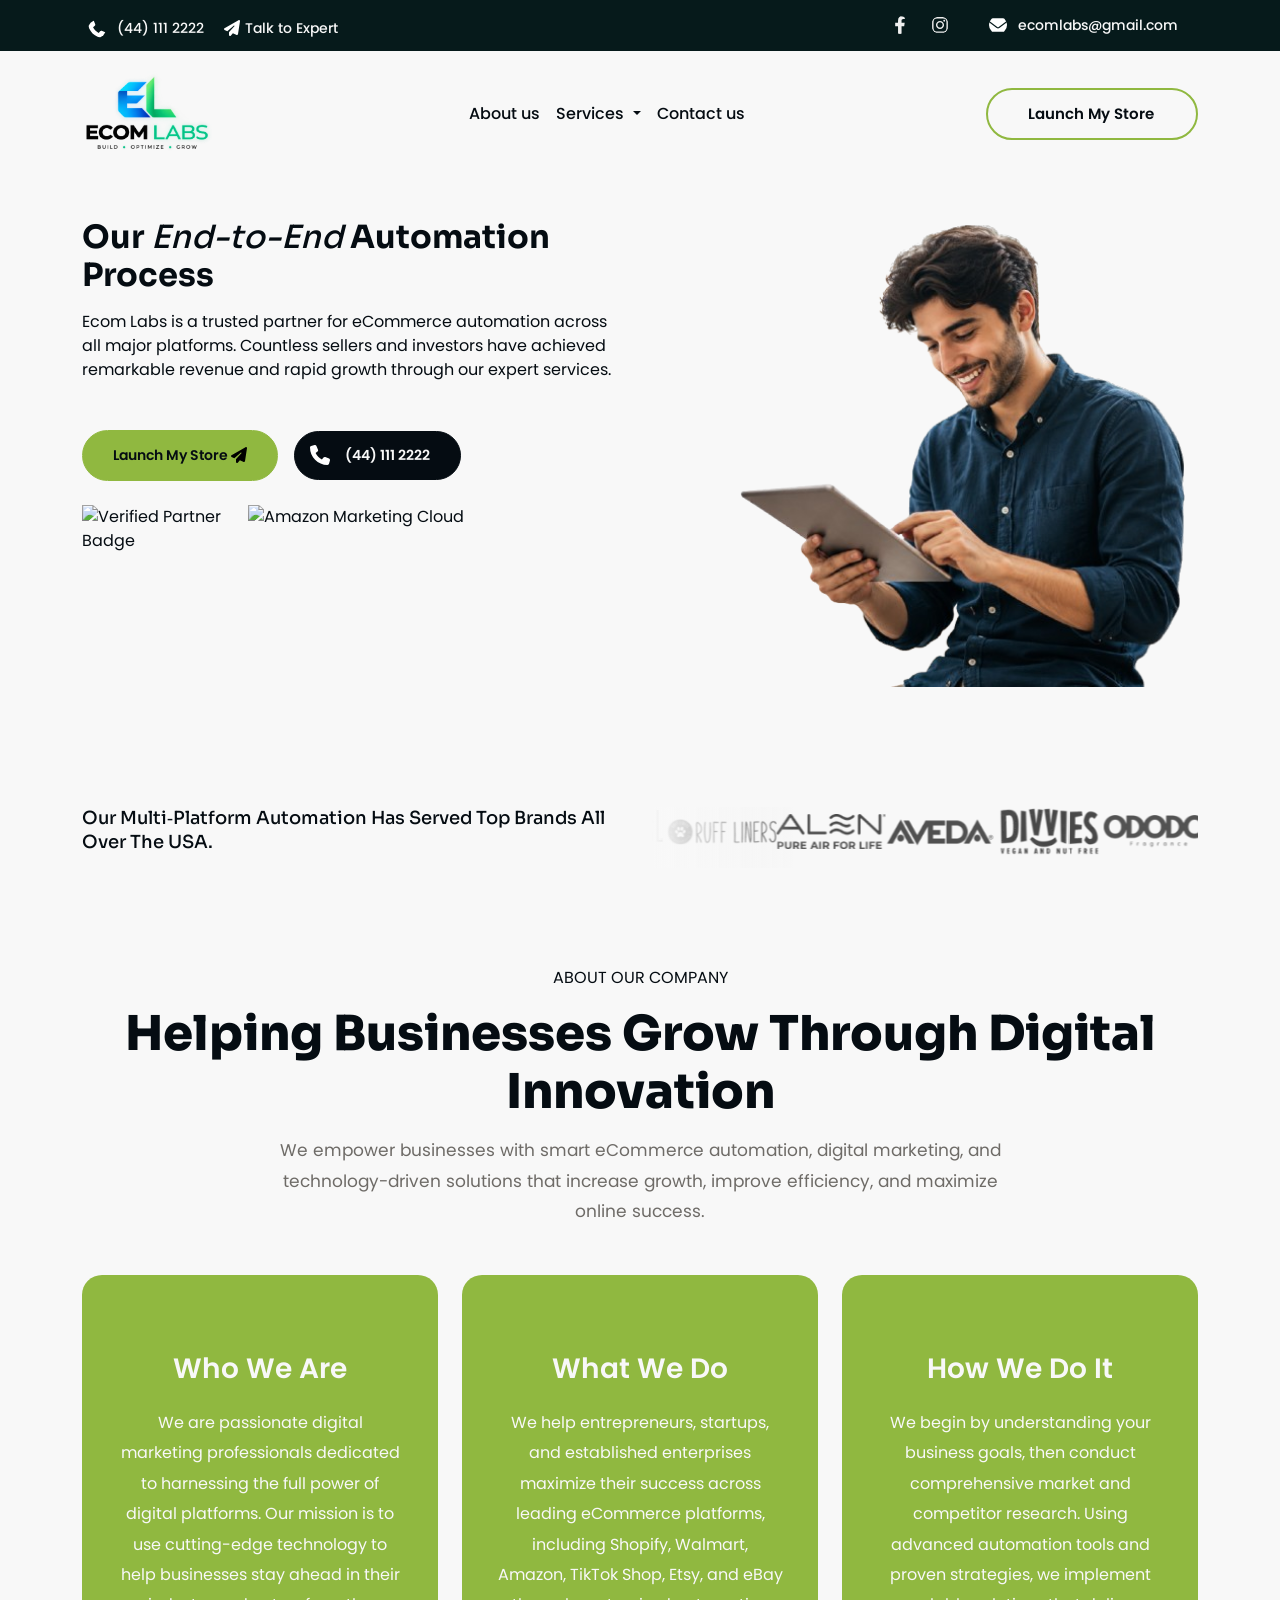
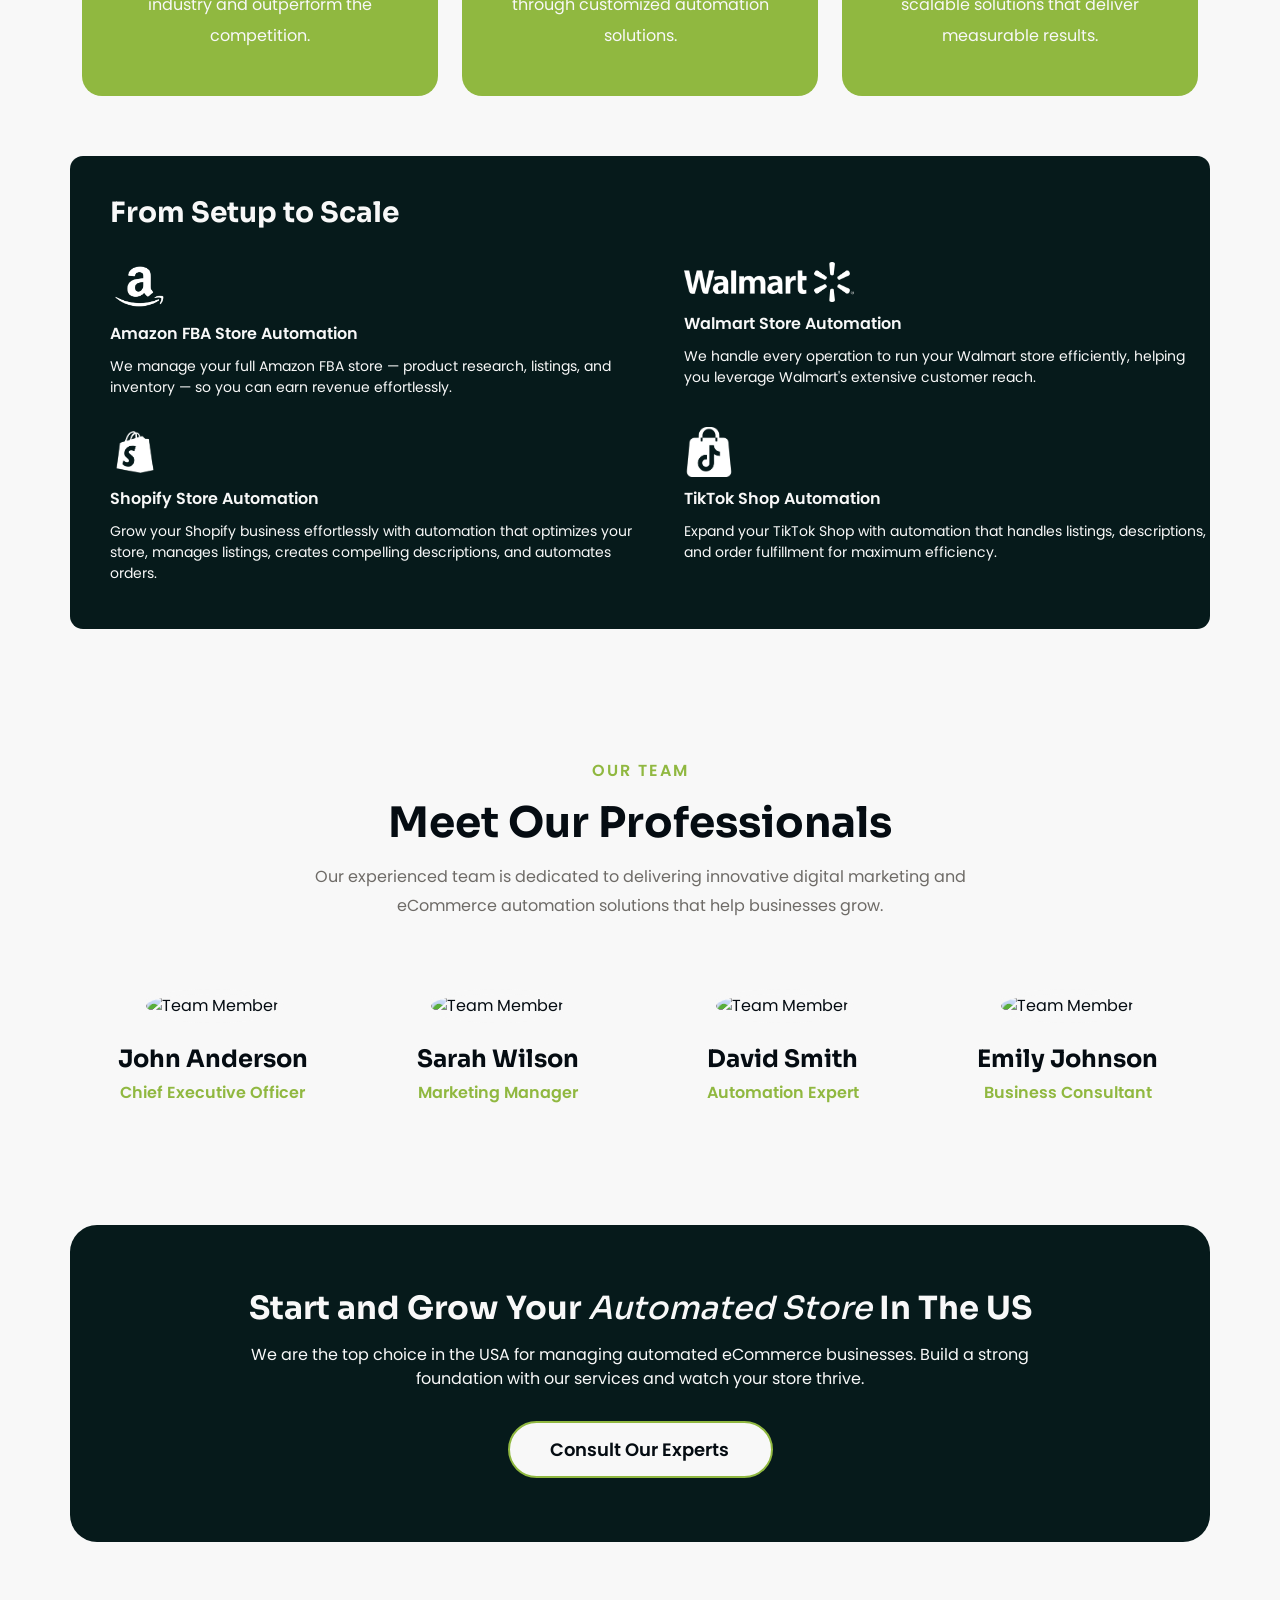
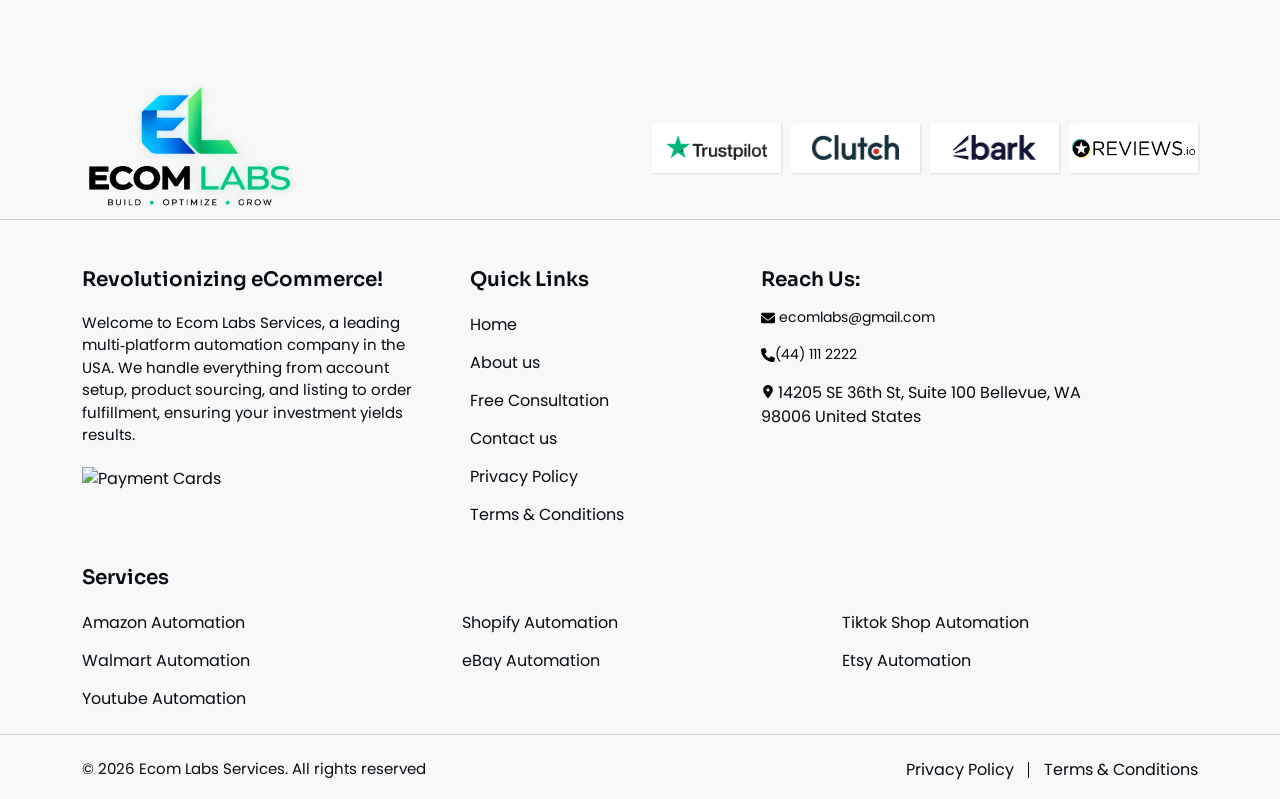
==== commit 02c006e9: "Add files via upload" ====
--- a/about-us.html
+++ b/about-us.html
@@ -7,7 +7,7 @@
 
     <!-- Primary SEO -->
     <title>About Us | Multi-Platform eCommerce Automation Solutions</title>
-    <meta name="description" content="Amazon Hub provides professional multi-platform eCommerce automation solutions for Amazon, Shopify, Walmart, TikTok Shop, Etsy, eBay, and other online marketplaces.">
+    <meta name="description" content="Ecom Labs provides professional multi-platform eCommerce automation solutions for Amazon, Shopify, Walmart, TikTok Shop, Etsy, eBay, and other online marketplaces.">
 
     <!-- Search Engine Directives -->
     <meta name="robots" content="noindex, nofollow">
@@ -24,8 +24,8 @@
     <meta property="og:title" content="About Us | Multi-Platform eCommerce Automation Solutions">
     <meta property="og:description" content="Professional automation services for Amazon, Shopify, Walmart, TikTok Shop, Etsy, eBay, and other eCommerce marketplaces.">
     <meta property="og:image" content="images/logo.png">
-    <meta property="og:image:alt" content="Amazon Hub Logo">
-    <meta property="og:site_name" content="Amazon Hub">
+    <meta property="og:image:alt" content="Ecom Labs Logo">
+    <meta property="og:site_name" content="Ecom Labs">
     <meta property="og:locale" content="en_US">
 
     <!-- Twitter Card -->
@@ -49,13 +49,13 @@
                 <div class="row g-0 align-items-center">
                     <div class="col-lg-6 gg above-top-bar-a-container"><a class="top-a" href="#"><svg xmlns="http://www.w3.org/2000/svg" width="14" height="14" viewBox="0 0 512 512"><path d="M164.9 24.6c-7.7-18.6-28-28.5-47.4-23.2l-88 24C12.1 30.2 0 46 0 64C0 311.4 200.6 512 448 512c18 0 33.8-12.1 38.6-29.5l24-88c5.3-19.4-4.6-39.7-23.2-47.4l-96-40c-16.3-6.8-35.2-2.1-46.3 11.6L304.7 368C234.3 334.7 177.3 277.7 144 207.3L193.3 167c13.7-11.2 18.4-30 11.6-46.3l-40-96z" fill="#ffffff"></path></svg> (44) 111 2222 </a>                        <a class="top-a chat" type="button" role="button"><span class="my"><i class="fa-solid fa-paper-plane myi"></i> </span><span class="text-white1">Talk to Expert</span></a> </div>
                     <div class="col-lg-6 text-end">
-                        <div class="social-icon"><a class="top-a" href="#" target="_blank" rel="noopener noreferrer"><svg xmlns="http://www.w3.org/2000/svg" width="16" height="16" viewBox="0 0 320 512"><path d="M279.1 288l14.2-92.7h-88.9v-60.1c0-25.4 12.4-50.1 52.2-50.1h40.4V6.3S260.4 0 225.4 0c-73.2 0-121.1 44.4-121.1 124.7v70.6H22.9V288h81.4v224h100.2V288z" fill="#efefef"></path></svg><span class="visually-hidden">Facebook</span></a>                            <a class="top-a" href="#" target="_blank" rel="noopener noreferrer"><svg xmlns="http://www.w3.org/2000/svg" width="16" height="16" viewBox="0 0 448 512"><path d="M224.1 141c-63.6 0-114.9 51.3-114.9 114.9s51.3 114.9 114.9 114.9S339 319.5 339 255.9 287.7 141 224.1 141zm0 189.6c-41.1 0-74.7-33.5-74.7-74.7s33.5-74.7 74.7-74.7 74.7 33.5 74.7 74.7-33.6 74.7-74.7 74.7zm146.4-194.3c0 14.9-12 26.8-26.8 26.8-14.9 0-26.8-12-26.8-26.8s12-26.8 26.8-26.8 26.8 12 26.8 26.8zm76.1 27.2c-1.7-35.9-9.9-67.7-36.2-93.9-26.2-26.2-58-34.4-93.9-36.2-37-2.1-147.9-2.1-184.9 0-35.8 1.7-67.6 9.9-93.9 36.1s-34.4 58-36.2 93.9c-2.1 37-2.1 147.9 0 184.9 1.7 35.9 9.9 67.7 36.2 93.9s58 34.4 93.9 36.2c37 2.1 147.9 2.1 184.9 0 35.9-1.7 67.7-9.9 93.9-36.2 26.2-26.2 34.4-58 36.2-93.9 2.1-37 2.1-147.8 0-184.8zM398.8 388c-7.8 19.6-22.9 34.7-42.6 42.6-29.5 11.7-99.5 9-132.1 9s-102.7 2.6-132.1-9c-19.6-7.8-34.7-22.9-42.6-42.6-11.7-29.5-9-99.5-9-132.1s-2.6-102.7 9-132.1c7.8-19.6 22.9-34.7 42.6-42.6 29.5-11.7 99.5-9 132.1-9s102.7-2.6 132.1 9c19.6 7.8 34.7 22.9 42.6 42.6 11.7 29.5 9 99.5 9 132.1s2.7 102.7-9 132.1z" fill="#efefef"></path></svg> <span class="visually-hidden">Instagram</span> </a>                            </div><a class="top-a ms-0" href="#"><svg xmlns="http://www.w3.org/2000/svg" width="16" height="16" viewBox="0 0 512 512"><path d="M48 64C21.5 64 0 85.5 0 112c0 15.1 7.1 29.3 19.2 38.4L236.8 313.6c11.4 8.5 27 8.5 38.4 0L492.8 150.4c12.1-9.1 19.2-23.3 19.2-38.4c0-26.5-21.5-48-48-48L48 64zM0 176L0 384c0 35.3 28.7 64 64 64l384 0c35.3 0 64-28.7 64-64l0-208L294.4 339.2c-22.8 17.1-54 17.1-76.8 0L0 176z" fill="#ffffff"></path></svg> amazonhub@gmail.com </a></div>
+                        <div class="social-icon"><a class="top-a" href="#" target="_blank" rel="noopener noreferrer"><svg xmlns="http://www.w3.org/2000/svg" width="16" height="16" viewBox="0 0 320 512"><path d="M279.1 288l14.2-92.7h-88.9v-60.1c0-25.4 12.4-50.1 52.2-50.1h40.4V6.3S260.4 0 225.4 0c-73.2 0-121.1 44.4-121.1 124.7v70.6H22.9V288h81.4v224h100.2V288z" fill="#efefef"></path></svg><span class="visually-hidden">Facebook</span></a>                            <a class="top-a" href="#" target="_blank" rel="noopener noreferrer"><svg xmlns="http://www.w3.org/2000/svg" width="16" height="16" viewBox="0 0 448 512"><path d="M224.1 141c-63.6 0-114.9 51.3-114.9 114.9s51.3 114.9 114.9 114.9S339 319.5 339 255.9 287.7 141 224.1 141zm0 189.6c-41.1 0-74.7-33.5-74.7-74.7s33.5-74.7 74.7-74.7 74.7 33.5 74.7 74.7-33.6 74.7-74.7 74.7zm146.4-194.3c0 14.9-12 26.8-26.8 26.8-14.9 0-26.8-12-26.8-26.8s12-26.8 26.8-26.8 26.8 12 26.8 26.8zm76.1 27.2c-1.7-35.9-9.9-67.7-36.2-93.9-26.2-26.2-58-34.4-93.9-36.2-37-2.1-147.9-2.1-184.9 0-35.8 1.7-67.6 9.9-93.9 36.1s-34.4 58-36.2 93.9c-2.1 37-2.1 147.9 0 184.9 1.7 35.9 9.9 67.7 36.2 93.9s58 34.4 93.9 36.2c37 2.1 147.9 2.1 184.9 0 35.9-1.7 67.7-9.9 93.9-36.2 26.2-26.2 34.4-58 36.2-93.9 2.1-37 2.1-147.8 0-184.8zM398.8 388c-7.8 19.6-22.9 34.7-42.6 42.6-29.5 11.7-99.5 9-132.1 9s-102.7 2.6-132.1-9c-19.6-7.8-34.7-22.9-42.6-42.6-11.7-29.5-9-99.5-9-132.1s-2.6-102.7 9-132.1c7.8-19.6 22.9-34.7 42.6-42.6 29.5-11.7 99.5-9 132.1-9s102.7-2.6 132.1 9c19.6 7.8 34.7 22.9 42.6 42.6 11.7 29.5 9 99.5 9 132.1s2.7 102.7-9 132.1z" fill="#efefef"></path></svg> <span class="visually-hidden">Instagram</span> </a>                            </div><a class="top-a ms-0" href="#"><svg xmlns="http://www.w3.org/2000/svg" width="16" height="16" viewBox="0 0 512 512"><path d="M48 64C21.5 64 0 85.5 0 112c0 15.1 7.1 29.3 19.2 38.4L236.8 313.6c11.4 8.5 27 8.5 38.4 0L492.8 150.4c12.1-9.1 19.2-23.3 19.2-38.4c0-26.5-21.5-48-48-48L48 64zM0 176L0 384c0 35.3 28.7 64 64 64l384 0c35.3 0 64-28.7 64-64l0-208L294.4 339.2c-22.8 17.1-54 17.1-76.8 0L0 176z" fill="#ffffff"></path></svg> ecomlabs@gmail.com </a></div>
                 </div>
             </div>
         </div>
         <nav class="navbar navbar-expand-lg">
             <div class="container">
-                <a class="navbar-brand" href="index.html"><img class="img-fluid" src="images/logo.png" alt="Amazon Hub Services" title="Amazon Hub Services" decoding="async" fetchpriority="high" loading="lazy" width="130" height="50"></a><button class="navbar-toggler" type="button" data-bs-toggle="collapse"
+                <a class="navbar-brand" href="index.html"><img class="img-fluid" src="images/logo.png" alt="Ecom Labs Services" title="Ecom Labs Services" decoding="async" fetchpriority="high" loading="lazy" width="130" height="50"></a><button class="navbar-toggler" type="button" data-bs-toggle="collapse"
                     data-bs-target="#navbarNavAltMarkup" aria-controls="navbarNavAltMarkup" aria-expanded="false" aria-label="Toggle navigation"><span class="navbar-toggler-icon"></span></button>
                 <div class="collapse navbar-collapse justify-content-between" id="navbarNavAltMarkup">
                     <div class="navbar-nav mx-auto">
@@ -90,7 +90,7 @@
             <div class="hero-section-container">
                 <div class="hero-section-content">
                     <h1 class="hero-section-title"> How <span>AmzHub</span> Grows Your eCommerce Business</h1>
-                    <p class="hero-section-description"> Amazon Hub is your trusted partner for complete multi‑platform eCommerce automation. We help entrepreneurs build, manage, and grow profitable online stores across Amazon, Shopify, TikTok Shop, Walmart, eBay, Etsy, and YouTube — all through expert automation that saves time and maximizes long‑term success.</p>
+                    <p class="hero-section-description"> Ecom Labs is your trusted partner for complete multi‑platform eCommerce automation. We help entrepreneurs build, manage, and grow profitable online stores across Amazon, Shopify, TikTok Shop, Walmart, eBay, Etsy, and YouTube — all through expert automation that saves time and maximizes long‑term success.</p>
                     <p class="hero-section-description"> Whether you're launching your first store or expanding an existing brand, our experienced team handles day‑to‑day operations while you focus on growing your business with confidence.</p>
                     <div class="hero-section-buttons">
                         <a href="#" class="hero-section-btn hero-section-btn-primary"> Get Started</a>
@@ -98,7 +98,7 @@
                     </div>
                 </div>
                 <div class="hero-section-image-box">
-                    <img src="images/home-hero.webp" alt="Amazon Hub" class="hero-section-image">
+                    <img src="images/home-hero.webp" alt="Ecom Labs" class="hero-section-image">
                 </div>
             </div>
         </section> -->
@@ -110,7 +110,7 @@
             <div class="container">
                 <div class="row gy-5">
                     <div class="col-lg-6"><span class="h1 d-block"> Our <span>End-to-End</span> Automation Process</span>
-                        <p>Amazon Hub is a trusted partner for eCommerce automation across all major platforms. Countless sellers and investors have achieved remarkable revenue and rapid growth through our expert services.</p>
+                        <p>Ecom Labs is a trusted partner for eCommerce automation across all major platforms. Countless sellers and investors have achieved remarkable revenue and rapid growth through our expert services.</p>
                         <div class="hstack mt-5 gap-3 align-items-center justify-content-lg-start justify-content-center"><a class="btn-order" href="get-started.html"> Launch My Store <i class="fa-solid fa-paper-plane"></i></a><a href="#" class="btn-green"><i class="fa-solid fa-phone"></i> (44) 111 2222</a></div>
                         <div class="hstack mt-4 mob-hide gap-3 align-items-center justify-content-lg-start justify-content-center"><img class="img-fluid lazyload" src="images/verified-partner-badge.svg" alt="Verified Partner Badge" title="Verified Partner Badge" loading="lazy" width="150" height="117"><img class="img-fluid lazyload" src="https://expertecomservices.com/assets/frontend/images/icon/amazon-marketing-cloud.svg"
                                 alt="Amazon Marketing Cloud" title="Amazon Marketing Cloud" loading="lazy" width="362" height="117"></div>
@@ -339,7 +339,7 @@
             <div class="container">
                 <div class="row gy-3 align-items-center">
                     <div class="col-md-6">
-                        <a href="#"><img class="lazyload img-fluid" src="images/logo.png" alt="Amazon Hub Services" title="Amazon Hub Services" width="215" height="53"></a>
+                        <a href="#"><img class="lazyload img-fluid" src="images/logo.png" alt="Ecom Labs Services" title="Ecom Labs Services" width="215" height="53"></a>
                     </div>
                     <div class="col-md-6">
                         <div class="hstack gap-20 align-items-center justify-content-md-end justify-content-center" style="gap: 10px;">
@@ -355,9 +355,8 @@
             <div class="container">
                 <div class="row gy-3 gx-5">
                     <div class=" col-lg-4"><span class="h6">Revolutionizing eCommerce!</span>
-                        <p>Welcome to Amazon Hub Services, a leading multi‑platform automation company in the USA. We handle everything from account setup, product sourcing, and listing to order fulfillment, ensuring your investment yields results.</p>
-                        <img
-                            src="images/payment-cards.webp" alt="Payment Cards" title="Payment Cards" class="lazyload img-fluid d-block mb-4" width="257" height="32">
+                        <p>Welcome to Ecom Labs Services, a leading multi‑platform automation company in the USA. We handle everything from account setup, product sourcing, and listing to order fulfillment, ensuring your investment yields results.</p>
+                        <img src="images/payment-cards.webp" alt="Payment Cards" title="Payment Cards" class="lazyload img-fluid d-block mb-4" width="257" height="32">
                     </div>
                     <div class="col-md-6 col-lg-3"><span class="h6">Quick Links</span>
                         <ul>
@@ -369,7 +368,7 @@
                             <li><a href="terms.html"> Terms & Conditions </a></li>
                         </ul>
                     </div>
-                    <div class="col-md-6 col-lg-4 pe-0"><span class="h6 mb-3">Reach Us:</span><a class="cont" href="#"><i class="fa-solid fa-envelope"></i> amazonhub@gmail.com </a><br><a class="cont" href="#"><i class="fa-solid fa-phone"></i>(44) 111 2222 </a><br>
+                    <div class="col-md-6 col-lg-4 pe-0"><span class="h6 mb-3">Reach Us:</span><a class="cont" href="#"><i class="fa-solid fa-envelope"></i> ecomlabs@gmail.com </a><br><a class="cont" href="#"><i class="fa-solid fa-phone"></i>(44) 111 2222 </a><br>
                         <p class="con"><i class="fa-solid fa-location-dot"></i> 14205 SE 36th St, Suite 100 Bellevue, WA 98006 United States</p>
                         <div class="social-icon d-none"><a class="top-a" href="#" target="_blank" rel="noopener noreferrer"><svg xmlns="http://www.w3.org/2000/svg" width="16" height="16" viewBox="0 0 320 512"><path d="M279.1 288l14.2-92.7h-88.9v-60.1c0-25.4 12.4-50.1 52.2-50.1h40.4V6.3S260.4 0 225.4 0c-73.2 0-121.1 44.4-121.1 124.7v70.6H22.9V288h81.4v224h100.2V288z" fill="#efefef"></path></svg><span class="visually-hidden">Facebook</span></a>                            <a class="top-a" href="#" target="_blank" rel="noopener noreferrer"><svg xmlns="http://www.w3.org/2000/svg" width="16" height="16" viewBox="0 0 448 512"><path d="M224.1 141c-63.6 0-114.9 51.3-114.9 114.9s51.3 114.9 114.9 114.9S339 319.5 339 255.9 287.7 141 224.1 141zm0 189.6c-41.1 0-74.7-33.5-74.7-74.7s33.5-74.7 74.7-74.7 74.7 33.5 74.7 74.7-33.6 74.7-74.7 74.7zm146.4-194.3c0 14.9-12 26.8-26.8 26.8-14.9 0-26.8-12-26.8-26.8s12-26.8 26.8-26.8 26.8 12 26.8 26.8zm76.1 27.2c-1.7-35.9-9.9-67.7-36.2-93.9-26.2-26.2-58-34.4-93.9-36.2-37-2.1-147.9-2.1-184.9 0-35.8 1.7-67.6 9.9-93.9 36.1s-34.4 58-36.2 93.9c-2.1 37-2.1 147.9 0 184.9 1.7 35.9 9.9 67.7 36.2 93.9s58 34.4 93.9 36.2c37 2.1 147.9 2.1 184.9 0 35.9-1.7 67.7-9.9 93.9-36.2 26.2-26.2 34.4-58 36.2-93.9 2.1-37 2.1-147.8 0-184.8zM398.8 388c-7.8 19.6-22.9 34.7-42.6 42.6-29.5 11.7-99.5 9-132.1 9s-102.7 2.6-132.1-9c-19.6-7.8-34.7-22.9-42.6-42.6-11.7-29.5-9-99.5-9-132.1s-2.6-102.7 9-132.1c7.8-19.6 22.9-34.7 42.6-42.6 29.5-11.7 99.5-9 132.1-9s102.7-2.6 132.1 9c19.6 7.8 34.7 22.9 42.6 42.6 11.7 29.5 9 99.5 9 132.1s2.7 102.7-9 132.1z" fill="#efefef"></path></svg> <span class="visually-hidden">Instagram</span> </a>
                         </div>
@@ -391,7 +390,7 @@
             <div class="container">
                 <div class="row">
                     <div class="col-lg-6 text-lg-start text-center c-footer">
-                        <p class="m-0">© 2026 Amazon Hub Services. All rights reserved</p>
+                        <p class="m-0">© 2026 Ecom Labs Services. All rights reserved</p>
                     </div>
                     <div class="col-lg-6 text-lg-end text-center footer-b">
                         <div class="policy-links">
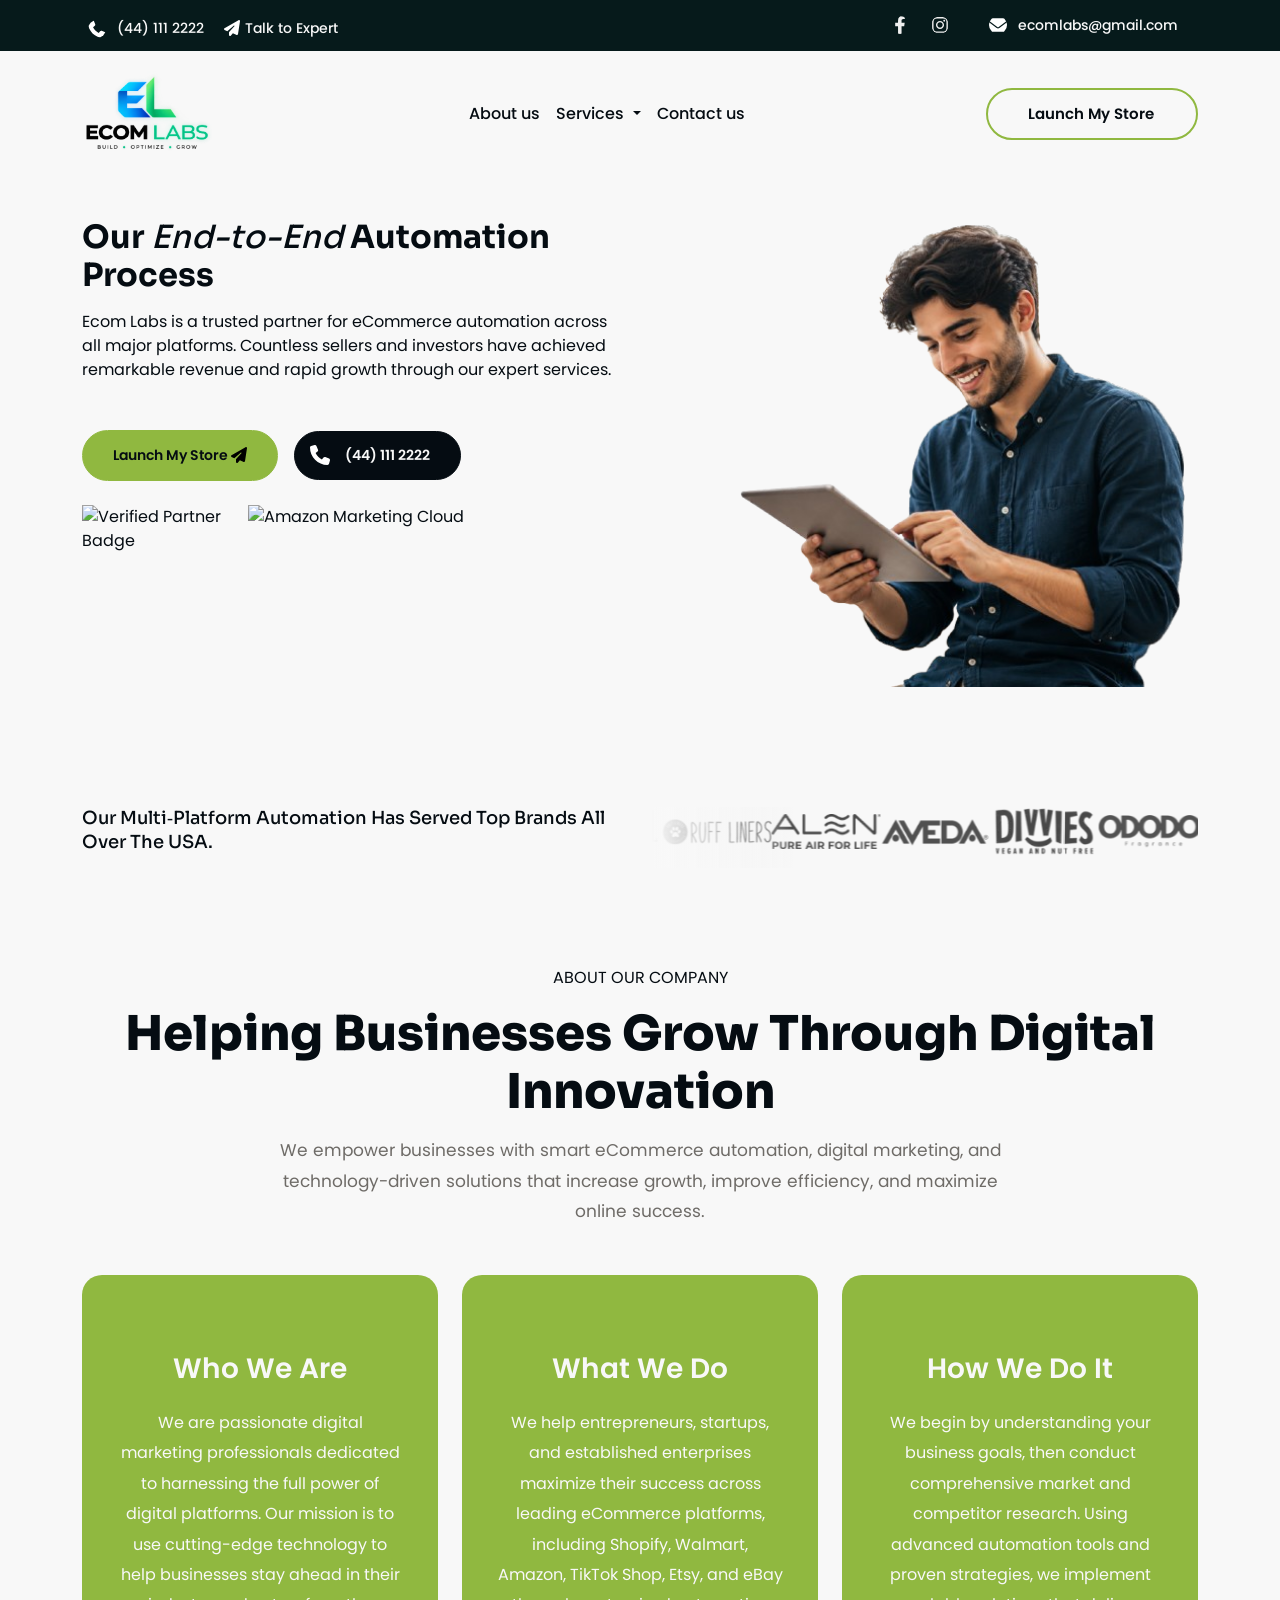
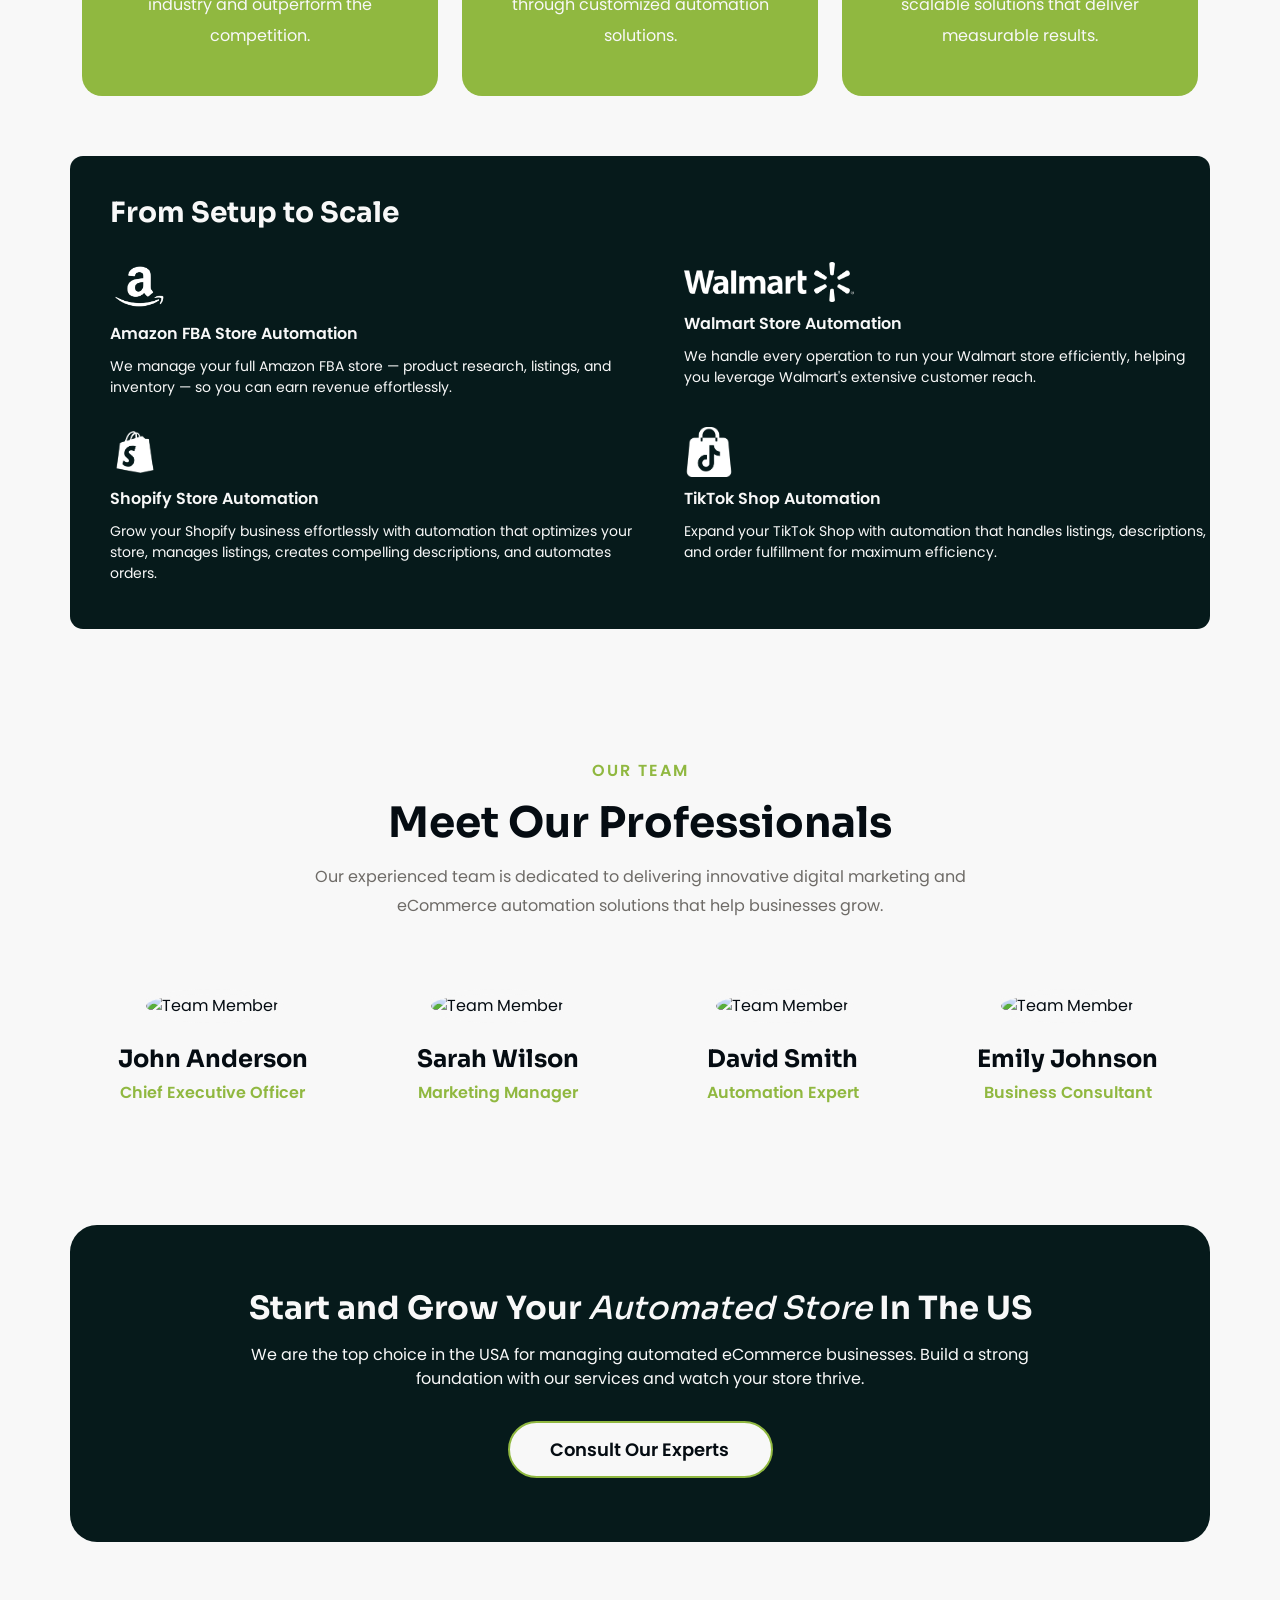
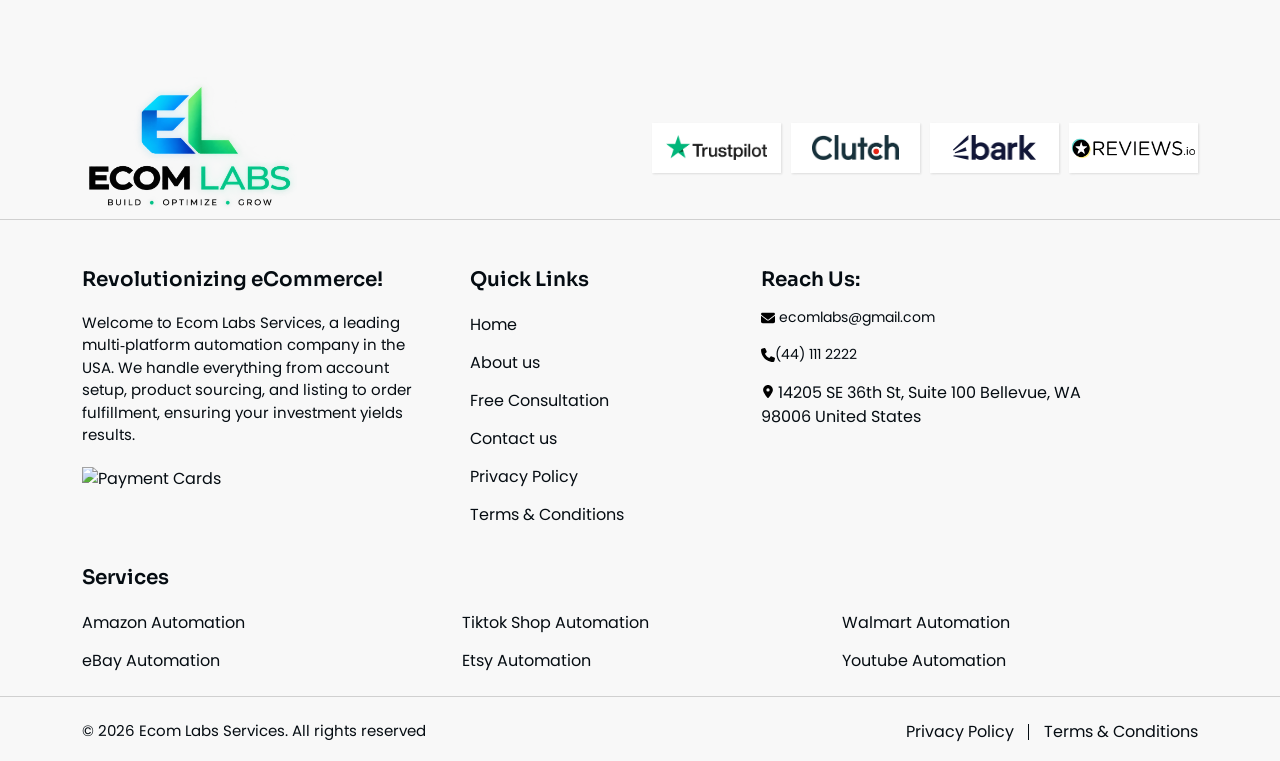
==== commit e67f86c3: "Add files via upload" ====
--- a/about-us.html
+++ b/about-us.html
@@ -65,7 +65,7 @@
                                 <ul class="dropdown-menu row" aria-labelledby="service-navbar">
                                     <div class="col-6 my-col">
                                         <li><a class="dropdown-item" href="amazon-automation-service.html"> Amazon Automation </a></li>
-                                        <li><a class="dropdown-item " href="shopify-automation-service.html"> Shopify Automation </a></li>
+                                        <!-- <li><a class="dropdown-item " href="shopify-automation-service.html"> Shopify Automation </a></li> -->
                                         <li><a class="dropdown-item " href="tiktok-automation-service.html"> Tiktok Shop Automation </a></li>
                                         <li><a class="dropdown-item" href="walmart-automation-service.html"> Walmart Automation </a></li>
 
@@ -376,7 +376,7 @@
                     <div class="col-12"><span class="h6">Services</span>
                         <ul class="row row-cols-md-3 myservice">
                             <li><a class="col" href="amazon-automation-service.html"> Amazon Automation </a></li>
-                            <li><a class="col " href="shopify-automation-service.html"> Shopify Automation </a></li>
+                            <!-- <li><a class="col " href="shopify-automation-service.html"> Shopify Automation </a></li> -->
                             <li><a class="col " href="tiktok-automation-service.html"> Tiktok Shop Automation </a></li>
                             <li><a class="col" href="walmart-automation-service.html"> Walmart Automation </a></li>
                             <li><a class="col" href="ebay-automation-service.html"> eBay Automation </a></li>
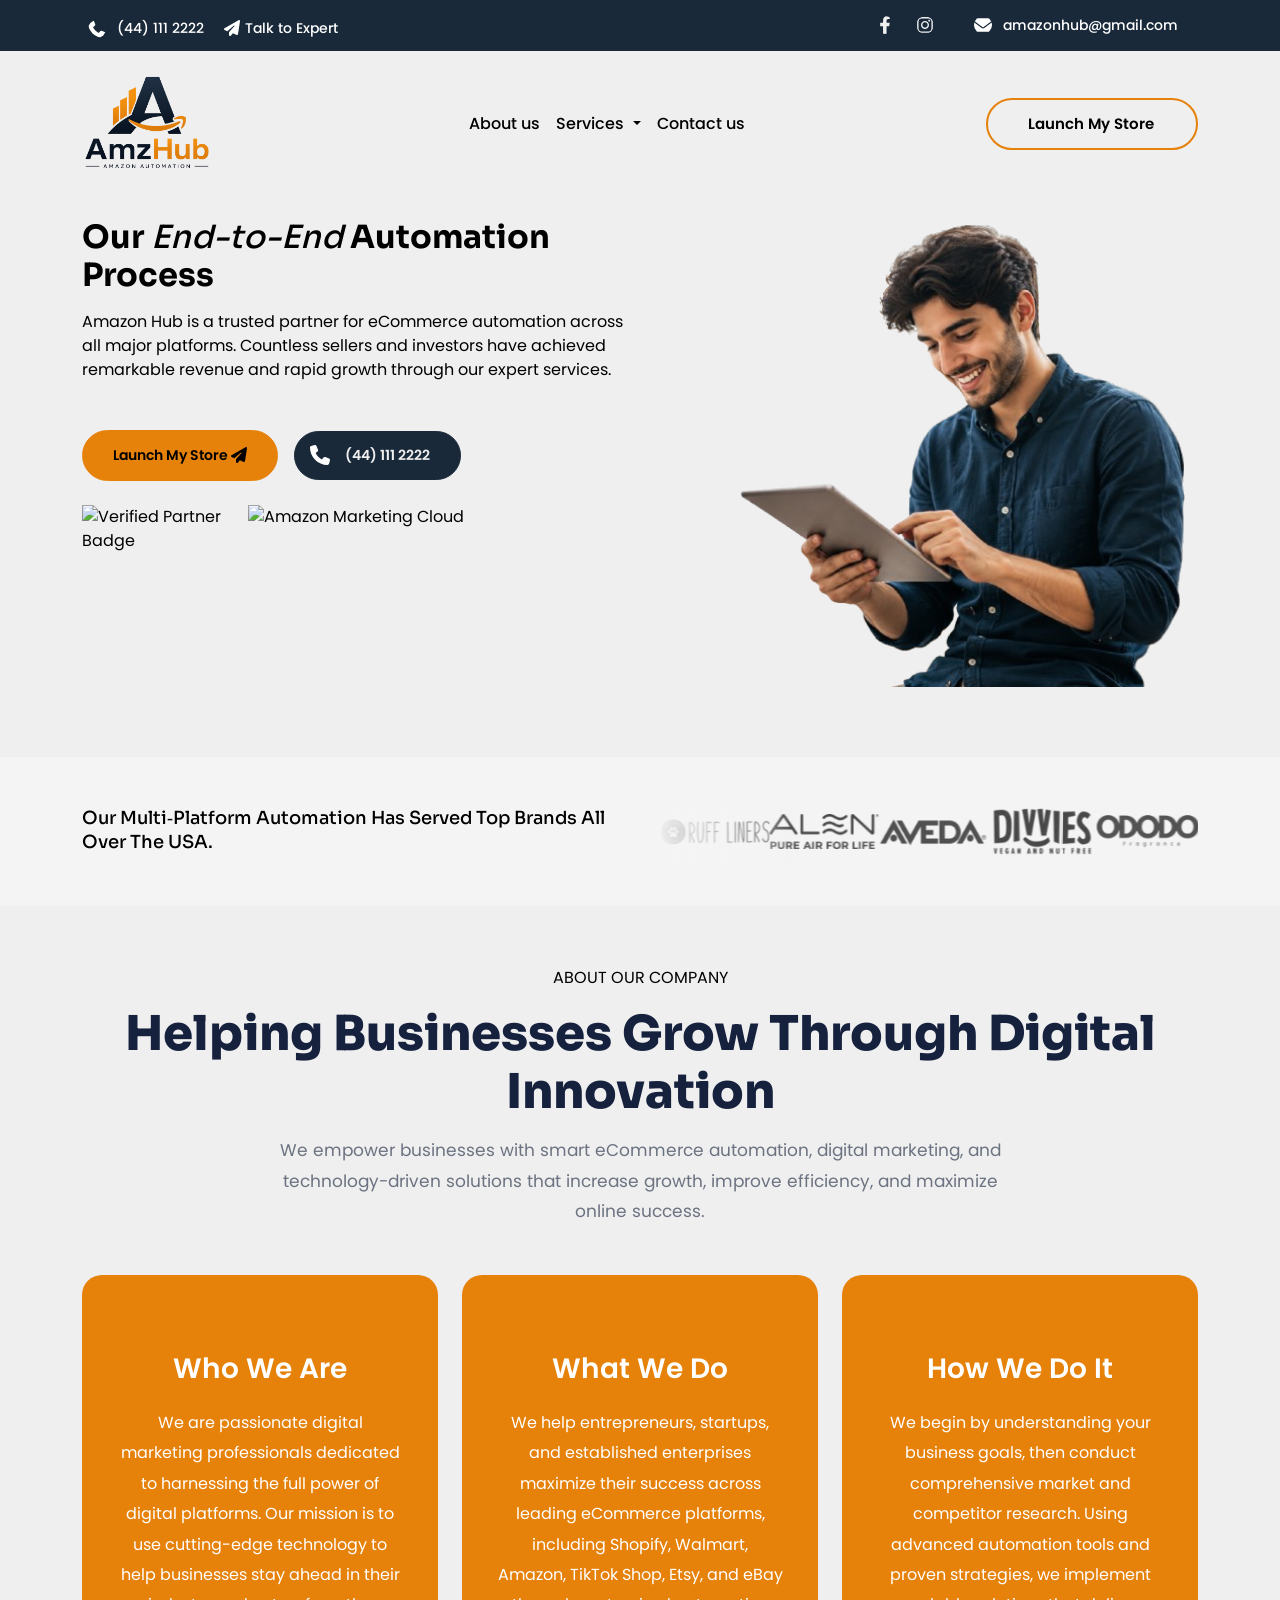
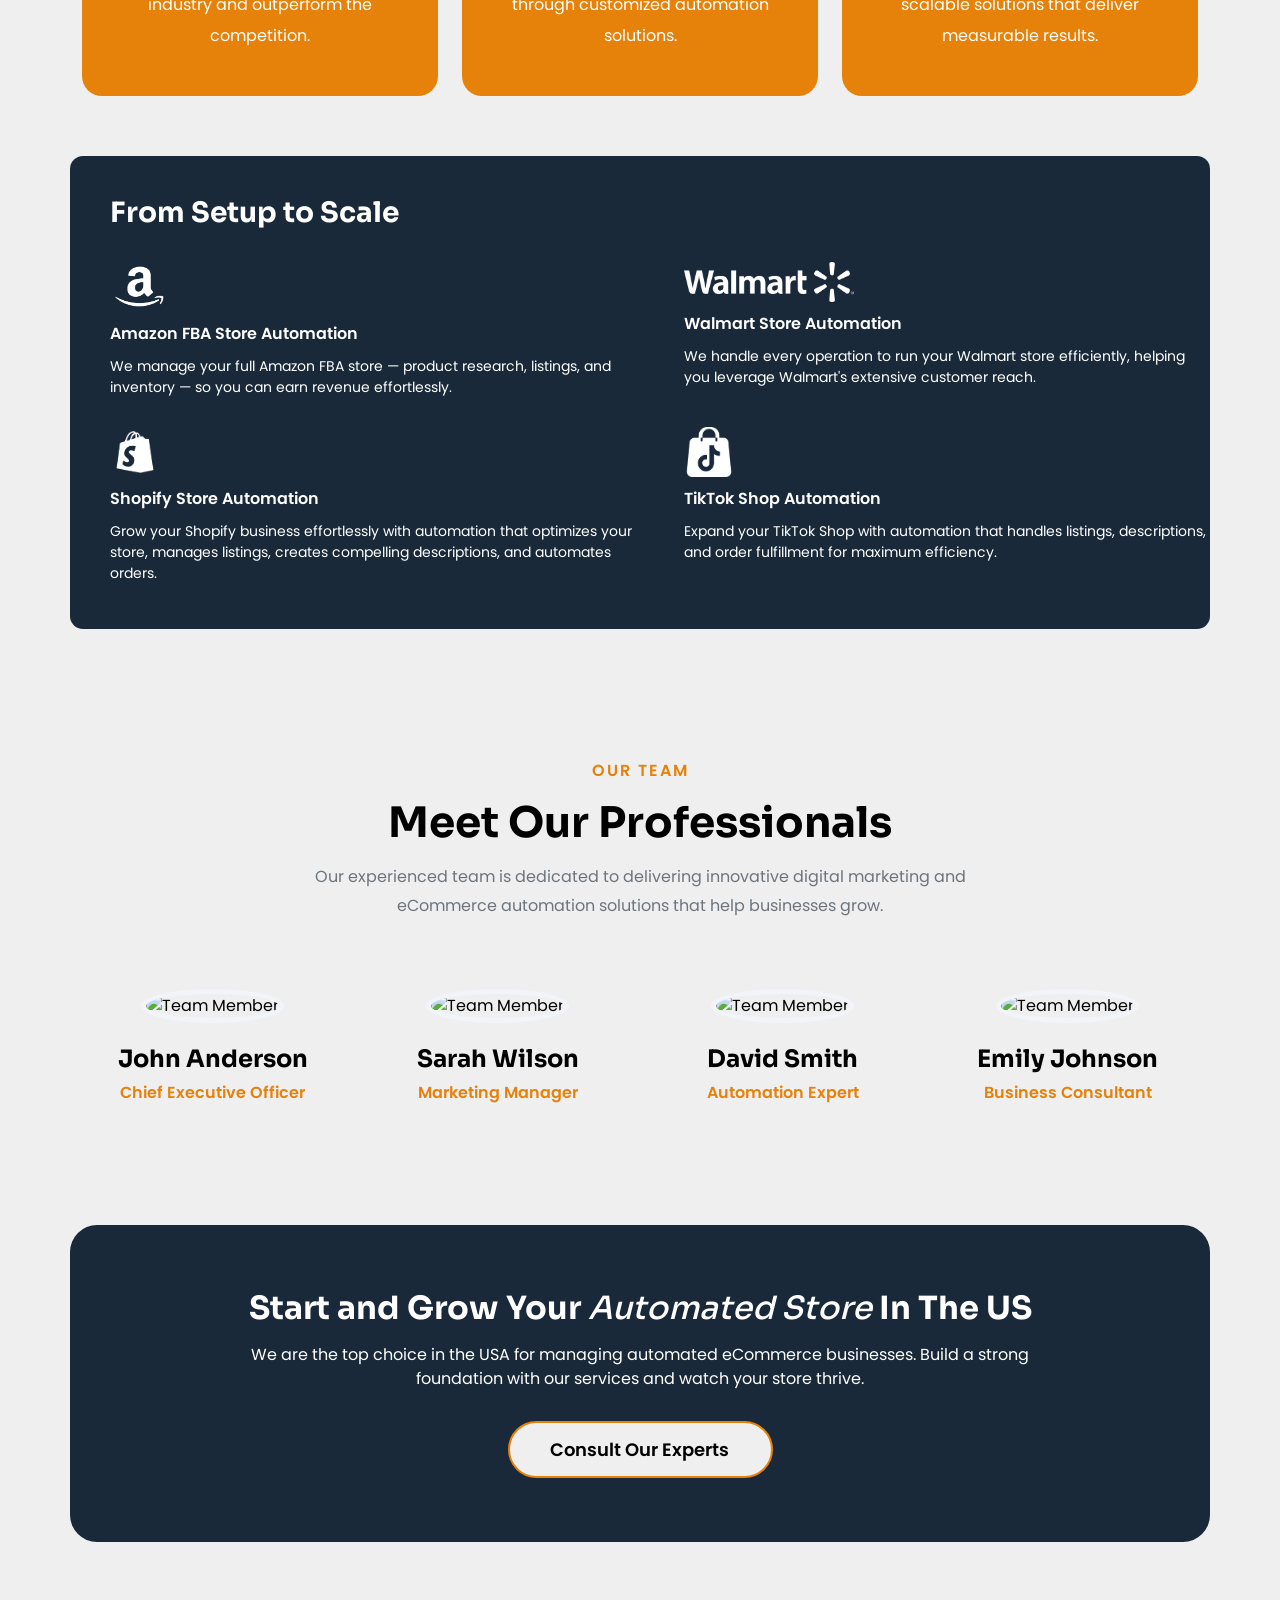
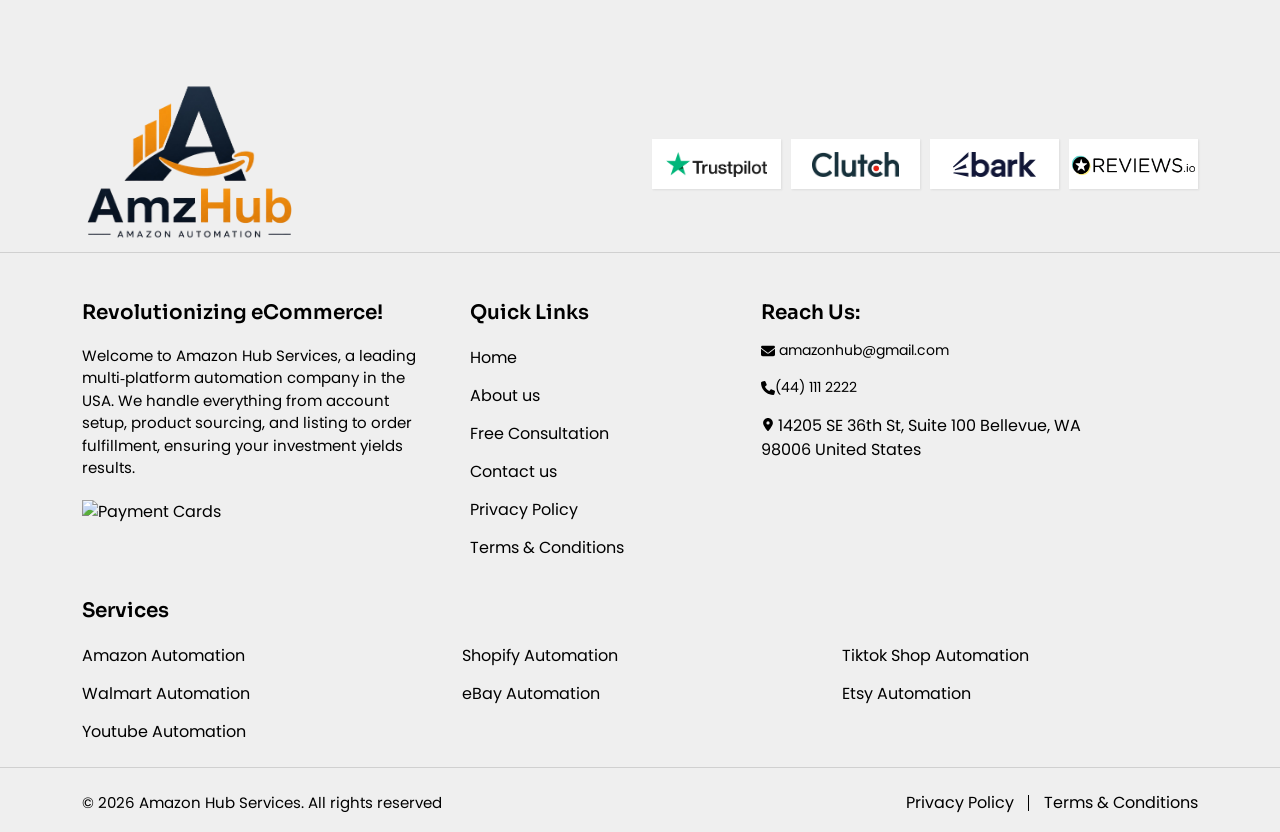
==== commit 49cd999e: "Add files via upload" ====
--- a/about-us.html
+++ b/about-us.html
@@ -1,44 +1,9 @@
 <!DOCTYPE html>
 <html lang="en">
-
 <head>
     <meta charset="utf-8">
     <meta name="viewport" content="width=device-width, initial-scale=1">
-
-    <!-- Primary SEO -->
-    <title>About Us | Multi-Platform eCommerce Automation Solutions</title>
-    <meta name="description" content="Ecom Labs provides professional multi-platform eCommerce automation solutions for Amazon, Shopify, Walmart, TikTok Shop, Etsy, eBay, and other online marketplaces.">
-
-    <!-- Search Engine Directives -->
-    <meta name="robots" content="noindex, nofollow">
-    <meta name="googlebot" content="noindex, nofollow">
-
-    <!-- Canonical -->
-    <link rel="canonical" href="">
-
-    <!-- Theme -->
-    <meta name="theme-color" content="#000000">
-
-    <!-- Open Graph -->
-    <meta property="og:type" content="website">
-    <meta property="og:title" content="About Us | Multi-Platform eCommerce Automation Solutions">
-    <meta property="og:description" content="Professional automation services for Amazon, Shopify, Walmart, TikTok Shop, Etsy, eBay, and other eCommerce marketplaces.">
-    <meta property="og:image" content="images/logo.png">
-    <meta property="og:image:alt" content="Ecom Labs Logo">
-    <meta property="og:site_name" content="Ecom Labs">
-    <meta property="og:locale" content="en_US">
-
-    <!-- Twitter Card -->
-    <meta name="twitter:card" content="summary_large_image">
-    <meta name="twitter:title" content="About Us | Multi-Platform eCommerce Automation Solutions">
-    <meta name="twitter:description" content="Professional eCommerce automation services for leading online marketplaces.">
-    <meta name="twitter:image" content="images/logo.png">
-
-    <!-- Favicon -->
-    <link rel="icon" href="images/logo.png" type="image/webp">
-    <link rel="apple-touch-icon" href="images/logo.png">
-
-    <!-- CSS -->
+    <title>About Us | Amazon Hub – Multi-Platform eCommerce Automation</title>
     <link rel="stylesheet" href="css/home.css">
 </head>
 
@@ -47,16 +12,15 @@
         <div class="topbar">
             <div class="container">
                 <div class="row g-0 align-items-center">
-                    <div class="col-lg-6 gg above-top-bar-a-container"><a class="top-a" href="#"><svg xmlns="http://www.w3.org/2000/svg" width="14" height="14" viewBox="0 0 512 512"><path d="M164.9 24.6c-7.7-18.6-28-28.5-47.4-23.2l-88 24C12.1 30.2 0 46 0 64C0 311.4 200.6 512 448 512c18 0 33.8-12.1 38.6-29.5l24-88c5.3-19.4-4.6-39.7-23.2-47.4l-96-40c-16.3-6.8-35.2-2.1-46.3 11.6L304.7 368C234.3 334.7 177.3 277.7 144 207.3L193.3 167c13.7-11.2 18.4-30 11.6-46.3l-40-96z" fill="#ffffff"></path></svg> (44) 111 2222 </a>                        <a class="top-a chat" type="button" role="button"><span class="my"><i class="fa-solid fa-paper-plane myi"></i> </span><span class="text-white1">Talk to Expert</span></a> </div>
+                    <div class="col-lg-6 gg above-top-bar-a-container"><a class="top-a" href="#"><svg xmlns="http://www.w3.org/2000/svg" width="14" height="14" viewBox="0 0 512 512"><path d="M164.9 24.6c-7.7-18.6-28-28.5-47.4-23.2l-88 24C12.1 30.2 0 46 0 64C0 311.4 200.6 512 448 512c18 0 33.8-12.1 38.6-29.5l24-88c5.3-19.4-4.6-39.7-23.2-47.4l-96-40c-16.3-6.8-35.2-2.1-46.3 11.6L304.7 368C234.3 334.7 177.3 277.7 144 207.3L193.3 167c13.7-11.2 18.4-30 11.6-46.3l-40-96z" fill="#ffffff"></path></svg> (44) 111 2222 </a> <a class="top-a chat" type="button" role="button"><span class="my"><i class="fa-solid fa-paper-plane myi"></i> </span><span class="text-white1">Talk to Expert</span></a> </div>
                     <div class="col-lg-6 text-end">
-                        <div class="social-icon"><a class="top-a" href="#" target="_blank" rel="noopener noreferrer"><svg xmlns="http://www.w3.org/2000/svg" width="16" height="16" viewBox="0 0 320 512"><path d="M279.1 288l14.2-92.7h-88.9v-60.1c0-25.4 12.4-50.1 52.2-50.1h40.4V6.3S260.4 0 225.4 0c-73.2 0-121.1 44.4-121.1 124.7v70.6H22.9V288h81.4v224h100.2V288z" fill="#efefef"></path></svg><span class="visually-hidden">Facebook</span></a>                            <a class="top-a" href="#" target="_blank" rel="noopener noreferrer"><svg xmlns="http://www.w3.org/2000/svg" width="16" height="16" viewBox="0 0 448 512"><path d="M224.1 141c-63.6 0-114.9 51.3-114.9 114.9s51.3 114.9 114.9 114.9S339 319.5 339 255.9 287.7 141 224.1 141zm0 189.6c-41.1 0-74.7-33.5-74.7-74.7s33.5-74.7 74.7-74.7 74.7 33.5 74.7 74.7-33.6 74.7-74.7 74.7zm146.4-194.3c0 14.9-12 26.8-26.8 26.8-14.9 0-26.8-12-26.8-26.8s12-26.8 26.8-26.8 26.8 12 26.8 26.8zm76.1 27.2c-1.7-35.9-9.9-67.7-36.2-93.9-26.2-26.2-58-34.4-93.9-36.2-37-2.1-147.9-2.1-184.9 0-35.8 1.7-67.6 9.9-93.9 36.1s-34.4 58-36.2 93.9c-2.1 37-2.1 147.9 0 184.9 1.7 35.9 9.9 67.7 36.2 93.9s58 34.4 93.9 36.2c37 2.1 147.9 2.1 184.9 0 35.9-1.7 67.7-9.9 93.9-36.2 26.2-26.2 34.4-58 36.2-93.9 2.1-37 2.1-147.8 0-184.8zM398.8 388c-7.8 19.6-22.9 34.7-42.6 42.6-29.5 11.7-99.5 9-132.1 9s-102.7 2.6-132.1-9c-19.6-7.8-34.7-22.9-42.6-42.6-11.7-29.5-9-99.5-9-132.1s-2.6-102.7 9-132.1c7.8-19.6 22.9-34.7 42.6-42.6 29.5-11.7 99.5-9 132.1-9s102.7-2.6 132.1 9c19.6 7.8 34.7 22.9 42.6 42.6 11.7 29.5 9 99.5 9 132.1s2.7 102.7-9 132.1z" fill="#efefef"></path></svg> <span class="visually-hidden">Instagram</span> </a>                            </div><a class="top-a ms-0" href="#"><svg xmlns="http://www.w3.org/2000/svg" width="16" height="16" viewBox="0 0 512 512"><path d="M48 64C21.5 64 0 85.5 0 112c0 15.1 7.1 29.3 19.2 38.4L236.8 313.6c11.4 8.5 27 8.5 38.4 0L492.8 150.4c12.1-9.1 19.2-23.3 19.2-38.4c0-26.5-21.5-48-48-48L48 64zM0 176L0 384c0 35.3 28.7 64 64 64l384 0c35.3 0 64-28.7 64-64l0-208L294.4 339.2c-22.8 17.1-54 17.1-76.8 0L0 176z" fill="#ffffff"></path></svg> ecomlabs@gmail.com </a></div>
+                        <div class="social-icon"><a class="top-a" href="#" target="_blank" rel="noopener noreferrer"><svg xmlns="http://www.w3.org/2000/svg" width="16" height="16" viewBox="0 0 320 512"><path d="M279.1 288l14.2-92.7h-88.9v-60.1c0-25.4 12.4-50.1 52.2-50.1h40.4V6.3S260.4 0 225.4 0c-73.2 0-121.1 44.4-121.1 124.7v70.6H22.9V288h81.4v224h100.2V288z" fill="#efefef"></path></svg><span class="visually-hidden">Facebook</span></a> <a class="top-a" href="#" target="_blank" rel="noopener noreferrer"><svg xmlns="http://www.w3.org/2000/svg" width="16" height="16" viewBox="0 0 448 512"><path d="M224.1 141c-63.6 0-114.9 51.3-114.9 114.9s51.3 114.9 114.9 114.9S339 319.5 339 255.9 287.7 141 224.1 141zm0 189.6c-41.1 0-74.7-33.5-74.7-74.7s33.5-74.7 74.7-74.7 74.7 33.5 74.7 74.7-33.6 74.7-74.7 74.7zm146.4-194.3c0 14.9-12 26.8-26.8 26.8-14.9 0-26.8-12-26.8-26.8s12-26.8 26.8-26.8 26.8 12 26.8 26.8zm76.1 27.2c-1.7-35.9-9.9-67.7-36.2-93.9-26.2-26.2-58-34.4-93.9-36.2-37-2.1-147.9-2.1-184.9 0-35.8 1.7-67.6 9.9-93.9 36.1s-34.4 58-36.2 93.9c-2.1 37-2.1 147.9 0 184.9 1.7 35.9 9.9 67.7 36.2 93.9s58 34.4 93.9 36.2c37 2.1 147.9 2.1 184.9 0 35.9-1.7 67.7-9.9 93.9-36.2 26.2-26.2 34.4-58 36.2-93.9 2.1-37 2.1-147.8 0-184.8zM398.8 388c-7.8 19.6-22.9 34.7-42.6 42.6-29.5 11.7-99.5 9-132.1 9s-102.7 2.6-132.1-9c-19.6-7.8-34.7-22.9-42.6-42.6-11.7-29.5-9-99.5-9-132.1s-2.6-102.7 9-132.1c7.8-19.6 22.9-34.7 42.6-42.6 29.5-11.7 99.5-9 132.1-9s102.7-2.6 132.1 9c19.6 7.8 34.7 22.9 42.6 42.6 11.7 29.5 9 99.5 9 132.1s2.7 102.7-9 132.1z" fill="#efefef"></path></svg> <span class="visually-hidden">Instagram</span> </a> </div><a class="top-a ms-0" href="#"><svg xmlns="http://www.w3.org/2000/svg" width="16" height="16" viewBox="0 0 512 512"><path d="M48 64C21.5 64 0 85.5 0 112c0 15.1 7.1 29.3 19.2 38.4L236.8 313.6c11.4 8.5 27 8.5 38.4 0L492.8 150.4c12.1-9.1 19.2-23.3 19.2-38.4c0-26.5-21.5-48-48-48L48 64zM0 176L0 384c0 35.3 28.7 64 64 64l384 0c35.3 0 64-28.7 64-64l0-208L294.4 339.2c-22.8 17.1-54 17.1-76.8 0L0 176z" fill="#ffffff"></path></svg> amazonhub@gmail.com </a></div>
                 </div>
             </div>
         </div>
         <nav class="navbar navbar-expand-lg">
             <div class="container">
-                <a class="navbar-brand" href="index.html"><img class="img-fluid" src="images/logo.png" alt="Ecom Labs Services" title="Ecom Labs Services" decoding="async" fetchpriority="high" loading="lazy" width="130" height="50"></a><button class="navbar-toggler" type="button" data-bs-toggle="collapse"
-                    data-bs-target="#navbarNavAltMarkup" aria-controls="navbarNavAltMarkup" aria-expanded="false" aria-label="Toggle navigation"><span class="navbar-toggler-icon"></span></button>
+                <a class="navbar-brand" href="index.html"><img class="img-fluid" src="images/logo-dark.webp" alt="Amazon Hub Services" title="Amazon Hub Services" decoding="async" fetchpriority="high" loading="lazy" width="130" height="50"></a><button class="navbar-toggler" type="button" data-bs-toggle="collapse" data-bs-target="#navbarNavAltMarkup" aria-controls="navbarNavAltMarkup" aria-expanded="false" aria-label="Toggle navigation"><span class="navbar-toggler-icon"></span></button>
                 <div class="collapse navbar-collapse justify-content-between" id="navbarNavAltMarkup">
                     <div class="navbar-nav mx-auto">
                         <ul class="navbar-nav align-items-center">
@@ -65,10 +29,10 @@
                                 <ul class="dropdown-menu row" aria-labelledby="service-navbar">
                                     <div class="col-6 my-col">
                                         <li><a class="dropdown-item" href="amazon-automation-service.html"> Amazon Automation </a></li>
-                                        <!-- <li><a class="dropdown-item " href="shopify-automation-service.html"> Shopify Automation </a></li> -->
+                                        <li><a class="dropdown-item " href="shopify-automation-service.html"> Shopify Automation </a></li>
                                         <li><a class="dropdown-item " href="tiktok-automation-service.html"> Tiktok Shop Automation </a></li>
                                         <li><a class="dropdown-item" href="walmart-automation-service.html"> Walmart Automation </a></li>
-
+                                        
                                     </div>
                                     <div class="col-6 my-col">
                                         <li><a class="dropdown-item" href="ebay-automation-service.html"> eBay Automation </a></li>
@@ -90,7 +54,7 @@
             <div class="hero-section-container">
                 <div class="hero-section-content">
                     <h1 class="hero-section-title"> How <span>AmzHub</span> Grows Your eCommerce Business</h1>
-                    <p class="hero-section-description"> Ecom Labs is your trusted partner for complete multi‑platform eCommerce automation. We help entrepreneurs build, manage, and grow profitable online stores across Amazon, Shopify, TikTok Shop, Walmart, eBay, Etsy, and YouTube — all through expert automation that saves time and maximizes long‑term success.</p>
+                    <p class="hero-section-description"> Amazon Hub is your trusted partner for complete multi‑platform eCommerce automation. We help entrepreneurs build, manage, and grow profitable online stores across Amazon, Shopify, TikTok Shop, Walmart, eBay, Etsy, and YouTube — all through expert automation that saves time and maximizes long‑term success.</p>
                     <p class="hero-section-description"> Whether you're launching your first store or expanding an existing brand, our experienced team handles day‑to‑day operations while you focus on growing your business with confidence.</p>
                     <div class="hero-section-buttons">
                         <a href="#" class="hero-section-btn hero-section-btn-primary"> Get Started</a>
@@ -98,29 +62,28 @@
                     </div>
                 </div>
                 <div class="hero-section-image-box">
-                    <img src="images/home-hero.webp" alt="Ecom Labs" class="hero-section-image">
+                    <img src="images/home-hero.webp" alt="Amazon Hub" class="hero-section-image">
                 </div>
             </div>
         </section> -->
 
-
+       
 
         <!-- MAIN BANNER -->
         <section class="main-banner text-center text-lg-start">
             <div class="container">
                 <div class="row gy-5">
                     <div class="col-lg-6"><span class="h1 d-block"> Our <span>End-to-End</span> Automation Process</span>
-                        <p>Ecom Labs is a trusted partner for eCommerce automation across all major platforms. Countless sellers and investors have achieved remarkable revenue and rapid growth through our expert services.</p>
+                        <p>Amazon Hub is a trusted partner for eCommerce automation across all major platforms. Countless sellers and investors have achieved remarkable revenue and rapid growth through our expert services.</p>
                         <div class="hstack mt-5 gap-3 align-items-center justify-content-lg-start justify-content-center"><a class="btn-order" href="get-started.html"> Launch My Store <i class="fa-solid fa-paper-plane"></i></a><a href="#" class="btn-green"><i class="fa-solid fa-phone"></i> (44) 111 2222</a></div>
-                        <div class="hstack mt-4 mob-hide gap-3 align-items-center justify-content-lg-start justify-content-center"><img class="img-fluid lazyload" src="images/verified-partner-badge.svg" alt="Verified Partner Badge" title="Verified Partner Badge" loading="lazy" width="150" height="117"><img class="img-fluid lazyload" src="https://expertecomservices.com/assets/frontend/images/icon/amazon-marketing-cloud.svg"
-                                alt="Amazon Marketing Cloud" title="Amazon Marketing Cloud" loading="lazy" width="362" height="117"></div>
+                        <div class="hstack mt-4 mob-hide gap-3 align-items-center justify-content-lg-start justify-content-center"><img class="img-fluid lazyload" src="https://expertecomservices.com/assets/frontend/images/icon/verified-partner-badge.svg" alt="Verified Partner Badge" title="Verified Partner Badge" loading="lazy" width="150" height="117"><img class="img-fluid lazyload" src="https://expertecomservices.com/assets/frontend/images/icon/amazon-marketing-cloud.svg" alt="Amazon Marketing Cloud" title="Amazon Marketing Cloud" loading="lazy" width="362" height="117"></div>
                     </div>
                     <div class="col-lg-6"><img src="images/about-img.png" class="img-fluid lazyload d-block mx-auto" alt="Best Automation" title="Best Automation" loading="lazy" width="605" height="476"></div>
                 </div>
             </div>
         </section>
 
-        <!-- BRANDS -->
+         <!-- BRANDS -->
         <section class="brands text-center text-lg-start">
             <div class="container">
                 <div class="row">
@@ -151,86 +114,97 @@
 
         <section id="about-page-all-section" class="about-page-all-section py-5">
 
-            <div class="container">
-
-                <div class="about-page-all-heading text-center mb-5">
-                    <span class="about-page-all-badge badge bg-primary px-3 py-2 mb-3">
+    <div class="container">
+
+        <div class="about-page-all-heading text-center mb-5">
+            <span class="about-page-all-badge badge bg-primary px-3 py-2 mb-3">
                 ABOUT OUR COMPANY
             </span>
 
-                    <h2 class="about-page-all-title fw-bold display-5">
-                        Helping Businesses Grow Through Digital Innovation
-                    </h2>
-
-                    <p class="about-page-all-description text-muted mx-auto" style="max-width:750px;">
-                        We empower businesses with smart eCommerce automation, digital marketing, and technology-driven solutions that increase growth, improve efficiency, and maximize online success.
+            <h2 class="about-page-all-title fw-bold display-5">
+                Helping Businesses Grow Through Digital Innovation
+            </h2>
+
+            <p class="about-page-all-description text-muted mx-auto" style="max-width:750px;">
+                We empower businesses with smart eCommerce automation, digital marketing,
+                and technology-driven solutions that increase growth, improve efficiency,
+                and maximize online success.
+            </p>
+        </div>
+
+        <div class="row g-4">
+
+            <!-- Card 1 -->
+            <div class="col-lg-4 col-md-6">
+                <div id="about-page-all-card-1" class="about-page-all-card h-100">
+
+                    <div class="about-page-all-icon">
+                        <i class="fas fa-users"></i>
+                    </div>
+
+                    <h3 class="about-page-all-card-title">
+                        Who We Are
+                    </h3>
+
+                    <p class="about-page-all-card-text">
+                        We are passionate digital marketing professionals dedicated to
+                        harnessing the full power of digital platforms. Our mission is to
+                        use cutting-edge technology to help businesses stay ahead in their
+                        industry and outperform the competition.
                     </p>
-                </div>
-
-                <div class="row g-4">
-
-                    <!-- Card 1 -->
-                    <div class="col-lg-4 col-md-6">
-                        <div id="about-page-all-card-1" class="about-page-all-card h-100">
-
-                            <div class="about-page-all-icon">
-                                <i class="fas fa-users"></i>
-                            </div>
-
-                            <h3 class="about-page-all-card-title">
-                                Who We Are
-                            </h3>
-
-                            <p class="about-page-all-card-text">
-                                We are passionate digital marketing professionals dedicated to harnessing the full power of digital platforms. Our mission is to use cutting-edge technology to help businesses stay ahead in their industry and outperform the competition.
-                            </p>
-
-                        </div>
-                    </div>
-
-                    <!-- Card 2 -->
-                    <div class="col-lg-4 col-md-6">
-                        <div id="about-page-all-card-2" class="about-page-all-card h-100">
-
-                            <div class="about-page-all-icon">
-                                <i class="fas fa-chart-line"></i>
-                            </div>
-
-                            <h3 class="about-page-all-card-title">
-                                What We Do
-                            </h3>
-
-                            <p class="about-page-all-card-text">
-                                We help entrepreneurs, startups, and established enterprises maximize their success across leading eCommerce platforms, including Shopify, Walmart, Amazon, TikTok Shop, Etsy, and eBay through customized automation solutions.
-                            </p>
-
-                        </div>
-                    </div>
-
-                    <!-- Card 3 -->
-                    <div class="col-lg-4 col-md-6 mx-md-auto">
-                        <div id="about-page-all-card-3" class="about-page-all-card h-100">
-
-                            <div class="about-page-all-icon">
-                                <i class="fas fa-lightbulb"></i>
-                            </div>
-
-                            <h3 class="about-page-all-card-title">
-                                How We Do It
-                            </h3>
-
-                            <p class="about-page-all-card-text">
-                                We begin by understanding your business goals, then conduct comprehensive market and competitor research. Using advanced automation tools and proven strategies, we implement scalable solutions that deliver measurable results.
-                            </p>
-
-                        </div>
-                    </div>
-
-                </div>
-
-            </div>
-
-        </section>
+
+                </div>
+            </div>
+
+            <!-- Card 2 -->
+            <div class="col-lg-4 col-md-6">
+                <div id="about-page-all-card-2" class="about-page-all-card h-100">
+
+                    <div class="about-page-all-icon">
+                        <i class="fas fa-chart-line"></i>
+                    </div>
+
+                    <h3 class="about-page-all-card-title">
+                        What We Do
+                    </h3>
+
+                    <p class="about-page-all-card-text">
+                        We help entrepreneurs, startups, and established enterprises
+                        maximize their success across leading eCommerce platforms,
+                        including Shopify, Walmart, Amazon, TikTok Shop, Etsy, and eBay
+                        through customized automation solutions.
+                    </p>
+
+                </div>
+            </div>
+
+            <!-- Card 3 -->
+            <div class="col-lg-4 col-md-6 mx-md-auto">
+                <div id="about-page-all-card-3" class="about-page-all-card h-100">
+
+                    <div class="about-page-all-icon">
+                        <i class="fas fa-lightbulb"></i>
+                    </div>
+
+                    <h3 class="about-page-all-card-title">
+                        How We Do It
+                    </h3>
+
+                    <p class="about-page-all-card-text">
+                        We begin by understanding your business goals, then conduct
+                        comprehensive market and competitor research. Using advanced
+                        automation tools and proven strategies, we implement scalable
+                        solutions that deliver measurable results.
+                    </p>
+
+                </div>
+            </div>
+
+        </div>
+
+    </div>
+
+</section>
 
         <!-- SOCIAL PLATFORM -->
         <section class="social-platform text-center text-lg-start">
@@ -252,74 +226,83 @@
                             </div>
                         </div>
                     </div>
-
+                    
                 </div>
             </div>
         </section>
 
-
+      
 
         <!-- =========================
         TEAM SECTION
 ========================== -->
 
-        <section id="team-page-all-section" class="team-page-all-section">
-            <div class="container">
-
-                <div class="team-page-all-heading text-center mb-5">
-                    <span class="team-page-all-subtitle">OUR TEAM</span>
-                    <h2 class="team-page-all-title">Meet Our Professionals</h2>
-                    <p class="team-page-all-description">
-                        Our experienced team is dedicated to delivering innovative digital marketing and eCommerce automation solutions that help businesses grow.
-                    </p>
-                </div>
-
-                <div class="row g-4">
-
-                    <!-- Member 1 -->
-                    <div class="col-lg-3 col-md-6">
-                        <div class="team-page-all-card">
-                            <img src="https://encrypted-tbn0.gstatic.com/images?q=tbn:ANd9GcRv0_t7SrfMmi-UzneNRrhXgSlJ3zleaFdUR94fQOsSxQ&s=10" alt="Team Member" class="team-page-all-image img-fluid">
-
-                            <h4 class="team-page-all-name">John Anderson</h4>
-                            <p class="team-page-all-position">Chief Executive Officer</p>
-                        </div>
-                    </div>
-
-                    <!-- Member 2 -->
-                    <div class="col-lg-3 col-md-6">
-                        <div class="team-page-all-card">
-                            <img src="https://encrypted-tbn0.gstatic.com/images?q=tbn:ANd9GcRv0_t7SrfMmi-UzneNRrhXgSlJ3zleaFdUR94fQOsSxQ&s=10" alt="Team Member" class="team-page-all-image img-fluid">
-
-                            <h4 class="team-page-all-name">Sarah Wilson</h4>
-                            <p class="team-page-all-position">Marketing Manager</p>
-                        </div>
-                    </div>
-
-                    <!-- Member 3 -->
-                    <div class="col-lg-3 col-md-6">
-                        <div class="team-page-all-card">
-                            <img src="https://encrypted-tbn0.gstatic.com/images?q=tbn:ANd9GcRv0_t7SrfMmi-UzneNRrhXgSlJ3zleaFdUR94fQOsSxQ&s=10" alt="Team Member" class="team-page-all-image img-fluid">
-
-                            <h4 class="team-page-all-name">David Smith</h4>
-                            <p class="team-page-all-position">Automation Expert</p>
-                        </div>
-                    </div>
-
-                    <!-- Member 4 -->
-                    <div class="col-lg-3 col-md-6">
-                        <div class="team-page-all-card">
-                            <img src="https://encrypted-tbn0.gstatic.com/images?q=tbn:ANd9GcRv0_t7SrfMmi-UzneNRrhXgSlJ3zleaFdUR94fQOsSxQ&s=10" alt="Team Member" class="team-page-all-image img-fluid">
-
-                            <h4 class="team-page-all-name">Emily Johnson</h4>
-                            <p class="team-page-all-position">Business Consultant</p>
-                        </div>
-                    </div>
-
-                </div>
-
-            </div>
-        </section>
+<section id="team-page-all-section" class="team-page-all-section">
+    <div class="container">
+
+        <div class="team-page-all-heading text-center mb-5">
+            <span class="team-page-all-subtitle">OUR TEAM</span>
+            <h2 class="team-page-all-title">Meet Our Professionals</h2>
+            <p class="team-page-all-description">
+                Our experienced team is dedicated to delivering innovative digital
+                marketing and eCommerce automation solutions that help businesses grow.
+            </p>
+        </div>
+
+        <div class="row g-4">
+
+            <!-- Member 1 -->
+            <div class="col-lg-3 col-md-6">
+                <div class="team-page-all-card">
+                    <img src="https://encrypted-tbn0.gstatic.com/images?q=tbn:ANd9GcRv0_t7SrfMmi-UzneNRrhXgSlJ3zleaFdUR94fQOsSxQ&s=10"
+                        alt="Team Member"
+                        class="team-page-all-image img-fluid">
+
+                    <h4 class="team-page-all-name">John Anderson</h4>
+                    <p class="team-page-all-position">Chief Executive Officer</p>
+                </div>
+            </div>
+
+            <!-- Member 2 -->
+            <div class="col-lg-3 col-md-6">
+                <div class="team-page-all-card">
+                    <img src="https://encrypted-tbn0.gstatic.com/images?q=tbn:ANd9GcRv0_t7SrfMmi-UzneNRrhXgSlJ3zleaFdUR94fQOsSxQ&s=10"
+                        alt="Team Member"
+                        class="team-page-all-image img-fluid">
+
+                    <h4 class="team-page-all-name">Sarah Wilson</h4>
+                    <p class="team-page-all-position">Marketing Manager</p>
+                </div>
+            </div>
+
+            <!-- Member 3 -->
+            <div class="col-lg-3 col-md-6">
+                <div class="team-page-all-card">
+                    <img src="https://encrypted-tbn0.gstatic.com/images?q=tbn:ANd9GcRv0_t7SrfMmi-UzneNRrhXgSlJ3zleaFdUR94fQOsSxQ&s=10"
+                        alt="Team Member"
+                        class="team-page-all-image img-fluid">
+
+                    <h4 class="team-page-all-name">David Smith</h4>
+                    <p class="team-page-all-position">Automation Expert</p>
+                </div>
+            </div>
+
+            <!-- Member 4 -->
+            <div class="col-lg-3 col-md-6">
+                <div class="team-page-all-card">
+                    <img src="https://encrypted-tbn0.gstatic.com/images?q=tbn:ANd9GcRv0_t7SrfMmi-UzneNRrhXgSlJ3zleaFdUR94fQOsSxQ&s=10"
+                        alt="Team Member"
+                        class="team-page-all-image img-fluid">
+
+                    <h4 class="team-page-all-name">Emily Johnson</h4>
+                    <p class="team-page-all-position">Business Consultant</p>
+                </div>
+            </div>
+
+        </div>
+
+    </div>
+</section>
 
         <!-- BOTTOM CTA -->
         <section class="bottom-cta text-center">
@@ -338,15 +321,13 @@
         <section class="footer">
             <div class="container">
                 <div class="row gy-3 align-items-center">
-                    <div class="col-md-6">
-                        <a href="#"><img class="lazyload img-fluid" src="images/logo.png" alt="Ecom Labs Services" title="Ecom Labs Services" width="215" height="53"></a>
-                    </div>
+                    <div class="col-md-6"><a href="#"><img class="lazyload img-fluid" src="images/logo-dark.webp" alt="Amazon Hub Services" title="Amazon Hub Services" width="215" height="53"></a></div>
                     <div class="col-md-6">
                         <div class="hstack gap-20 align-items-center justify-content-md-end justify-content-center" style="gap: 10px;">
-                            <a href="#" style="background-color: white;height: 50px; width: 250px; box-shadow: 1px 1px 2px gainsboro; display: flex;justify-content: center; align-items: center;"><img class="lazyload img-fluid" src="images/trust-pilot.webp" alt="Trustpilot" title="Trustpilot" width="148" height="73" style="height: 25px; width: auto;"></a>
-                            <a href="#" style="background-color: white;height: 50px; width: 250px; box-shadow: 1px 1px 2px gainsboro; display: flex;justify-content: center; align-items: center;"><img class="lazyload img-fluid" src="images/clutch.png" alt="clutch" title="clutch" width="128" height="73" style="height: 25px; width: auto;"></a>
-                            <a href="#" style="background-color: white;height: 50px; width: 250px; box-shadow: 1px 1px 2px gainsboro; display: flex;justify-content: center; align-items: center;"><img class="lazyload img-fluid" src="images/bark-logo.png" alt="bark" title="bark" width="128" height="73" style="height: 25px; width: auto;"></a>
-                            <a href="#" style="background-color: white;height: 50px; width: 250px; box-shadow: 1px 1px 2px gainsboro; display: flex;justify-content: center; align-items: center;"><img class="lazyload img-fluid" src="images/reviews-io.png" alt="reviews io" title="reviews io" width="152" height="73" style="height: 35px; width: auto;"></a>
+                            <a href="#" style="background-color: white;height: 50px; width: 250px; box-shadow: 1px 1px 2px gainsboro; display: flex;justify-content: center; align-items: center;" ><img class="lazyload img-fluid" src="images/trust-pilot.webp" alt="Trustpilot" title="Trustpilot" width="148" height="73" style="height: 25px; width: auto;"></a>
+                            <a href="#" style="background-color: white;height: 50px; width: 250px; box-shadow: 1px 1px 2px gainsboro; display: flex;justify-content: center; align-items: center;" ><img class="lazyload img-fluid" src="images/clutch.png" alt="clutch" title="clutch" width="128" height="73" style="height: 25px; width: auto;"></a>
+                            <a href="#" style="background-color: white;height: 50px; width: 250px; box-shadow: 1px 1px 2px gainsboro; display: flex;justify-content: center; align-items: center;" ><img class="lazyload img-fluid" src="images/bark-logo.png" alt="bark" title="bark" width="128" height="73" style="height: 25px; width: auto;"></a>
+                            <a href="#" style="background-color: white;height: 50px; width: 250px; box-shadow: 1px 1px 2px gainsboro; display: flex;justify-content: center; align-items: center;" ><img class="lazyload img-fluid" src="images/reviews-io.png" alt="reviews io" title="reviews io" width="152" height="73" style="height: 35px; width: auto;"></a>
                         </div>
                     </div>
                 </div>
@@ -355,8 +336,7 @@
             <div class="container">
                 <div class="row gy-3 gx-5">
                     <div class=" col-lg-4"><span class="h6">Revolutionizing eCommerce!</span>
-                        <p>Welcome to Ecom Labs Services, a leading multi‑platform automation company in the USA. We handle everything from account setup, product sourcing, and listing to order fulfillment, ensuring your investment yields results.</p>
-                        <img src="images/payment-cards.webp" alt="Payment Cards" title="Payment Cards" class="lazyload img-fluid d-block mb-4" width="257" height="32">
+                        <p>Welcome to Amazon Hub Services, a leading multi‑platform automation company in the USA. We handle everything from account setup, product sourcing, and listing to order fulfillment, ensuring your investment yields results.</p><img src="https://expertecomservices.com/assets/frontend/images/icon/payment-cards.webp" alt="Payment Cards" title="Payment Cards" class="lazyload img-fluid d-block mb-4" width="257" height="32">
                     </div>
                     <div class="col-md-6 col-lg-3"><span class="h6">Quick Links</span>
                         <ul>
@@ -368,15 +348,15 @@
                             <li><a href="terms.html"> Terms & Conditions </a></li>
                         </ul>
                     </div>
-                    <div class="col-md-6 col-lg-4 pe-0"><span class="h6 mb-3">Reach Us:</span><a class="cont" href="#"><i class="fa-solid fa-envelope"></i> ecomlabs@gmail.com </a><br><a class="cont" href="#"><i class="fa-solid fa-phone"></i>(44) 111 2222 </a><br>
+                    <div class="col-md-6 col-lg-4 pe-0"><span class="h6 mb-3">Reach Us:</span><a class="cont" href="#"><i class="fa-solid fa-envelope"></i> amazonhub@gmail.com </a><br><a class="cont" href="#"><i class="fa-solid fa-phone"></i>(44) 111 2222 </a><br>
                         <p class="con"><i class="fa-solid fa-location-dot"></i> 14205 SE 36th St, Suite 100 Bellevue, WA 98006 United States</p>
-                        <div class="social-icon d-none"><a class="top-a" href="#" target="_blank" rel="noopener noreferrer"><svg xmlns="http://www.w3.org/2000/svg" width="16" height="16" viewBox="0 0 320 512"><path d="M279.1 288l14.2-92.7h-88.9v-60.1c0-25.4 12.4-50.1 52.2-50.1h40.4V6.3S260.4 0 225.4 0c-73.2 0-121.1 44.4-121.1 124.7v70.6H22.9V288h81.4v224h100.2V288z" fill="#efefef"></path></svg><span class="visually-hidden">Facebook</span></a>                            <a class="top-a" href="#" target="_blank" rel="noopener noreferrer"><svg xmlns="http://www.w3.org/2000/svg" width="16" height="16" viewBox="0 0 448 512"><path d="M224.1 141c-63.6 0-114.9 51.3-114.9 114.9s51.3 114.9 114.9 114.9S339 319.5 339 255.9 287.7 141 224.1 141zm0 189.6c-41.1 0-74.7-33.5-74.7-74.7s33.5-74.7 74.7-74.7 74.7 33.5 74.7 74.7-33.6 74.7-74.7 74.7zm146.4-194.3c0 14.9-12 26.8-26.8 26.8-14.9 0-26.8-12-26.8-26.8s12-26.8 26.8-26.8 26.8 12 26.8 26.8zm76.1 27.2c-1.7-35.9-9.9-67.7-36.2-93.9-26.2-26.2-58-34.4-93.9-36.2-37-2.1-147.9-2.1-184.9 0-35.8 1.7-67.6 9.9-93.9 36.1s-34.4 58-36.2 93.9c-2.1 37-2.1 147.9 0 184.9 1.7 35.9 9.9 67.7 36.2 93.9s58 34.4 93.9 36.2c37 2.1 147.9 2.1 184.9 0 35.9-1.7 67.7-9.9 93.9-36.2 26.2-26.2 34.4-58 36.2-93.9 2.1-37 2.1-147.8 0-184.8zM398.8 388c-7.8 19.6-22.9 34.7-42.6 42.6-29.5 11.7-99.5 9-132.1 9s-102.7 2.6-132.1-9c-19.6-7.8-34.7-22.9-42.6-42.6-11.7-29.5-9-99.5-9-132.1s-2.6-102.7 9-132.1c7.8-19.6 22.9-34.7 42.6-42.6 29.5-11.7 99.5-9 132.1-9s102.7-2.6 132.1 9c19.6 7.8 34.7 22.9 42.6 42.6 11.7 29.5 9 99.5 9 132.1s2.7 102.7-9 132.1z" fill="#efefef"></path></svg> <span class="visually-hidden">Instagram</span> </a>
+                        <div class="social-icon d-none"><a class="top-a" href="#" target="_blank" rel="noopener noreferrer"><svg xmlns="http://www.w3.org/2000/svg" width="16" height="16" viewBox="0 0 320 512"><path d="M279.1 288l14.2-92.7h-88.9v-60.1c0-25.4 12.4-50.1 52.2-50.1h40.4V6.3S260.4 0 225.4 0c-73.2 0-121.1 44.4-121.1 124.7v70.6H22.9V288h81.4v224h100.2V288z" fill="#efefef"></path></svg><span class="visually-hidden">Facebook</span></a> <a class="top-a" href="#" target="_blank" rel="noopener noreferrer"><svg xmlns="http://www.w3.org/2000/svg" width="16" height="16" viewBox="0 0 448 512"><path d="M224.1 141c-63.6 0-114.9 51.3-114.9 114.9s51.3 114.9 114.9 114.9S339 319.5 339 255.9 287.7 141 224.1 141zm0 189.6c-41.1 0-74.7-33.5-74.7-74.7s33.5-74.7 74.7-74.7 74.7 33.5 74.7 74.7-33.6 74.7-74.7 74.7zm146.4-194.3c0 14.9-12 26.8-26.8 26.8-14.9 0-26.8-12-26.8-26.8s12-26.8 26.8-26.8 26.8 12 26.8 26.8zm76.1 27.2c-1.7-35.9-9.9-67.7-36.2-93.9-26.2-26.2-58-34.4-93.9-36.2-37-2.1-147.9-2.1-184.9 0-35.8 1.7-67.6 9.9-93.9 36.1s-34.4 58-36.2 93.9c-2.1 37-2.1 147.9 0 184.9 1.7 35.9 9.9 67.7 36.2 93.9s58 34.4 93.9 36.2c37 2.1 147.9 2.1 184.9 0 35.9-1.7 67.7-9.9 93.9-36.2 26.2-26.2 34.4-58 36.2-93.9 2.1-37 2.1-147.8 0-184.8zM398.8 388c-7.8 19.6-22.9 34.7-42.6 42.6-29.5 11.7-99.5 9-132.1 9s-102.7 2.6-132.1-9c-19.6-7.8-34.7-22.9-42.6-42.6-11.7-29.5-9-99.5-9-132.1s-2.6-102.7 9-132.1c7.8-19.6 22.9-34.7 42.6-42.6 29.5-11.7 99.5-9 132.1-9s102.7-2.6 132.1 9c19.6 7.8 34.7 22.9 42.6 42.6 11.7 29.5 9 99.5 9 132.1s2.7 102.7-9 132.1z" fill="#efefef"></path></svg> <span class="visually-hidden">Instagram</span> </a>
                         </div>
                     </div>
                     <div class="col-12"><span class="h6">Services</span>
                         <ul class="row row-cols-md-3 myservice">
                             <li><a class="col" href="amazon-automation-service.html"> Amazon Automation </a></li>
-                            <!-- <li><a class="col " href="shopify-automation-service.html"> Shopify Automation </a></li> -->
+                            <li><a class="col " href="shopify-automation-service.html"> Shopify Automation </a></li>
                             <li><a class="col " href="tiktok-automation-service.html"> Tiktok Shop Automation </a></li>
                             <li><a class="col" href="walmart-automation-service.html"> Walmart Automation </a></li>
                             <li><a class="col" href="ebay-automation-service.html"> eBay Automation </a></li>
@@ -390,7 +370,7 @@
             <div class="container">
                 <div class="row">
                     <div class="col-lg-6 text-lg-start text-center c-footer">
-                        <p class="m-0">© 2026 Ecom Labs Services. All rights reserved</p>
+                        <p class="m-0">© 2026 Amazon Hub Services. All rights reserved</p>
                     </div>
                     <div class="col-lg-6 text-lg-end text-center footer-b">
                         <div class="policy-links">
@@ -437,15 +417,12 @@
                 source.setAttribute("src", finalVideo);
                 video.load();
                 ["scroll", "mousemove", "mouseenter", "touchstart"].forEach(evt => window.removeEventListener(evt,
-                    playOnInteraction));
+                playOnInteraction));
             }
             ["scroll", "mousemove", "mouseenter", "touchstart"].forEach(evt => window.addEventListener(evt,
-                playOnInteraction, {
-                    once: true
-                }));
+                playOnInteraction, { once: true }));
         })();
     </script>
     <script src="js/jquery.mask.min.js"></script>
 </body>
-
 </html>
--- a/css/home.css
+++ b/css/home.css
@@ -1,75 +1,66 @@
 @font-face {
-    font-display: swap;
-    font-family: Sora;
-    font-style: normal;
-    font-weight: 300;
-    src: url('../fonts/sora-v12-latin-300.woff2') format('woff2')
-}
-
-@font-face {
-    font-display: swap;
-    font-family: Sora;
-    font-style: normal;
-    font-weight: 400;
-    src: url('fonts/sora-v12-latin-regular.woff2') format('woff2')
-}
-
-@font-face {
-    font-display: swap;
-    font-family: Sora;
-    font-style: normal;
-    font-weight: 500;
-    src: url('../fonts/sora-v12-latin-500.woff2') format('woff2')
-}
-
-@font-face {
-    font-display: swap;
-    font-family: Sora;
-    font-style: normal;
-    font-weight: 600;
-    src: url('../fonts/sora-v12-latin-600.woff2') format('woff2')
-}
-
-@font-face {
-    font-display: swap;
-    font-family: Sora;
-    font-style: normal;
-    font-weight: 700;
-    src: url('../fonts/sora-v12-latin-700.woff2') format('woff2')
-}
-
-@font-face {
-    font-display: swap;
-    font-family: Sora;
-    font-style: normal;
-    font-weight: 800;
-    src: url('../fonts/sora-v12-latin-800.woff2') format('woff2')
-}
-
-@font-face {
-    font-display: swap;
-    font-family: Poppins;
-    font-style: normal;
-    font-weight: 400;
-    src: url('../fonts/poppins-v22-latin-regular.woff2') format('woff2')
-}
-
-@font-face {
-    font-display: swap;
-    font-family: Poppins;
-    font-style: normal;
-    font-weight: 500;
-    src: url('../fonts/poppins-v22-latin-500.woff2') format('woff2')
-}
-
-@font-face {
-    font-display: swap;
-    font-family: Poppins;
-    font-style: normal;
-    font-weight: 600;
-    src: url('../fonts/poppins-v22-latin-600.woff2') format('woff2')
-}
-
+            font-display: swap;
+            font-family: Sora;
+            font-style: normal;
+            font-weight: 300;
+            src: url('../fonts/sora-v12-latin-300.woff2') format('woff2')
+        }
+        @font-face {
+            font-display: swap;
+            font-family: Sora;
+            font-style: normal;
+            font-weight: 400;
+            src: url('fonts/sora-v12-latin-regular.woff2') format('woff2')
+        }
+        @font-face {
+            font-display: swap;
+            font-family: Sora;
+            font-style: normal;
+            font-weight: 500;
+            src: url('../fonts/sora-v12-latin-500.woff2') format('woff2')
+        }
+        @font-face {
+            font-display: swap;
+            font-family: Sora;
+            font-style: normal;
+            font-weight: 600;
+            src: url('../fonts/sora-v12-latin-600.woff2') format('woff2')
+        }
+        @font-face {
+            font-display: swap;
+            font-family: Sora;
+            font-style: normal;
+            font-weight: 700;
+            src: url('../fonts/sora-v12-latin-700.woff2') format('woff2')
+        }
+        @font-face {
+            font-display: swap;
+            font-family: Sora;
+            font-style: normal;
+            font-weight: 800;
+            src: url('../fonts/sora-v12-latin-800.woff2') format('woff2')
+        }
+        @font-face {
+            font-display: swap;
+            font-family: Poppins;
+            font-style: normal;
+            font-weight: 400;
+            src: url('../fonts/poppins-v22-latin-regular.woff2') format('woff2')
+        }
+        @font-face {
+            font-display: swap;
+            font-family: Poppins;
+            font-style: normal;
+            font-weight: 500;
+            src: url('../fonts/poppins-v22-latin-500.woff2') format('woff2')
+        }
+        @font-face {
+            font-display: swap;
+            font-family: Poppins;
+            font-style: normal;
+            font-weight: 600;
+            src: url('../fonts/poppins-v22-latin-600.woff2') format('woff2')
+        }
 .container,
 .row {
     --bs-gutter-x: 1.5rem;
@@ -151,7 +142,7 @@
 section.mid-sec .box-line,
 section.package .box-two {
     border-image-slice: 0;
-    border-image-source: linear-gradient(45deg, rgba(5, 12, 18, 0), rgba(144, 184, 64, 0))
+    border-image-source: linear-gradient(45deg, rgba(48, 48, 48, 0), rgba(243, 126, 69, 0))
 }
 
 :root {
@@ -165,61 +156,61 @@
     --bs-green: #198754;
     --bs-teal: #20c997;
     --bs-cyan: #0dcaf0;
-    --bs-black: #050C12;
-    --bs-white: #F8F8F8;
-    --bs-gray: #6E6B67;
-    --bs-gray-dark: #231F24;
-    --bs-gray-100: #F8F8F8;
-    --bs-gray-200: #F8F8F8;
-    --bs-gray-300: #A5A9AD;
-    --bs-gray-400: #A5A9AD;
-    --bs-gray-500: #A5A9AD;
-    --bs-gray-600: #6E6B67;
-    --bs-gray-700: #535459;
-    --bs-gray-800: #252A25;
-    --bs-gray-900: #050C12;
-    --bs-primary: #90B840;
-    --bs-secondary: #6E6B67;
-    --bs-success: #588838;
+    --bs-black: #000;
+    --bs-white: #efefef;
+    --bs-gray: #6c757d;
+    --bs-gray-dark: #343a40;
+    --bs-gray-100: #f8f9fa;
+    --bs-gray-200: #e9ecef;
+    --bs-gray-300: #dee2e6;
+    --bs-gray-400: #ced4da;
+    --bs-gray-500: #adb5bd;
+    --bs-gray-600: #6c757d;
+    --bs-gray-700: #495057;
+    --bs-gray-800: #343a40;
+    --bs-gray-900: #212529;
+    --bs-primary: #0d6efd;
+    --bs-secondary: #6c757d;
+    --bs-success: #198754;
     --bs-info: #0dcaf0;
-    --bs-warning: #90B840;
-    --bs-danger: #588838;
-    --bs-light: #F8F8F8;
-    --bs-dark: #050C12;
-    --bs-primary-rgb: 144, 184, 64;
-    --bs-secondary-rgb: 110, 107, 103;
-    --bs-success-rgb: 88, 136, 56;
+    --bs-warning: #ffc107;
+    --bs-danger: #dc3545;
+    --bs-light: #f8f9fa;
+    --bs-dark: #212529;
+    --bs-primary-rgb: 13, 110, 253;
+    --bs-secondary-rgb: 108, 117, 125;
+    --bs-success-rgb: 25, 135, 84;
     --bs-info-rgb: 13, 202, 240;
-    --bs-warning-rgb: 144, 184, 64;
-    --bs-danger-rgb: 88, 136, 56;
-    --bs-light-rgb: 248, 248, 248;
-    --bs-dark-rgb: 5, 12, 18;
-    --bs-primary-text-emphasis: #050C12;
-    --bs-secondary-text-emphasis: #535459;
-    --bs-success-text-emphasis: #050C12;
-    --bs-info-text-emphasis: #050C12;
-    --bs-warning-text-emphasis: #050C12;
-    --bs-danger-text-emphasis: #050C12;
-    --bs-light-text-emphasis: #535459;
-    --bs-dark-text-emphasis: #535459;
-    --bs-primary-bg-subtle: #F8F8F8;
-    --bs-secondary-bg-subtle: #F8F8F8;
-    --bs-success-bg-subtle: #F8F8F8;
-    --bs-info-bg-subtle: #F8F8F8;
-    --bs-warning-bg-subtle: #F8F8F8;
-    --bs-danger-bg-subtle: #F8F8F8;
-    --bs-light-bg-subtle: #F8F8F8;
-    --bs-dark-bg-subtle: #A5A9AD;
-    --bs-primary-border-subtle: #90B840;
-    --bs-secondary-border-subtle: #A5A9AD;
-    --bs-success-border-subtle: #588838;
-    --bs-info-border-subtle: #A5A9AD;
-    --bs-warning-border-subtle: #90B840;
-    --bs-danger-border-subtle: #588838;
-    --bs-light-border-subtle: #F8F8F8;
-    --bs-dark-border-subtle: #A5A9AD;
-    --bs-white-rgb: 248, 248, 248;
-    --bs-black-rgb: 5, 12, 18;
+    --bs-warning-rgb: 255, 193, 7;
+    --bs-danger-rgb: 220, 53, 69;
+    --bs-light-rgb: 248, 249, 250;
+    --bs-dark-rgb: 33, 37, 41;
+    --bs-primary-text-emphasis: #052c65;
+    --bs-secondary-text-emphasis: #2b2f32;
+    --bs-success-text-emphasis: #0a3622;
+    --bs-info-text-emphasis: #055160;
+    --bs-warning-text-emphasis: #664d03;
+    --bs-danger-text-emphasis: #58151c;
+    --bs-light-text-emphasis: #495057;
+    --bs-dark-text-emphasis: #495057;
+    --bs-primary-bg-subtle: #cfe2ff;
+    --bs-secondary-bg-subtle: #e2e3e5;
+    --bs-success-bg-subtle: #d1e7dd;
+    --bs-info-bg-subtle: #cff4fc;
+    --bs-warning-bg-subtle: #fff3cd;
+    --bs-danger-bg-subtle: #f8d7da;
+    --bs-light-bg-subtle: #fcfcfd;
+    --bs-dark-bg-subtle: #ced4da;
+    --bs-primary-border-subtle: #9ec5fe;
+    --bs-secondary-border-subtle: #c4c8cb;
+    --bs-success-border-subtle: #a3cfbb;
+    --bs-info-border-subtle: #9eeaf9;
+    --bs-warning-border-subtle: #ffe69c;
+    --bs-danger-border-subtle: #f1aeb5;
+    --bs-light-border-subtle: #e9ecef;
+    --bs-dark-border-subtle: #adb5bd;
+    --bs-white-rgb: 255, 255, 255;
+    --bs-black-rgb: 0, 0, 0;
     --bs-font-sans-serif: system-ui, -apple-system, "Segoe UI", Roboto, "Helvetica Neue", "Noto Sans", "Liberation Sans", Arial, sans-serif, "Apple Color Emoji", "Segoe UI Emoji", "Segoe UI Symbol", "Noto Color Emoji";
     --bs-font-monospace: SFMono-Regular, Menlo, Monaco, Consolas, "Liberation Mono", "Courier New", monospace;
     --bs-gradient: linear-gradient(180deg, hsla(0, 0%, 100%, .15), hsla(0, 0%, 100%, 0));
@@ -227,33 +218,33 @@
     --bs-body-font-size: 1rem;
     --bs-body-font-weight: 400;
     --bs-body-line-height: 1.5;
-    --bs-body-color: #050C12;
-    --bs-body-color-rgb: 5, 12, 18;
-    --bs-body-bg: #F8F8F8;
-    --bs-body-bg-rgb: 248, 248, 248;
-    --bs-emphasis-color: #050C12;
-    --bs-emphasis-color-rgb: 5, 12, 18;
-    --bs-secondary-color: rgba(5, 12, 18, .75);
-    --bs-secondary-color-rgb: 5, 12, 18;
-    --bs-secondary-bg: #F8F8F8;
-    --bs-secondary-bg-rgb: 248, 248, 248;
-    --bs-tertiary-color: rgba(5, 12, 18, .5);
-    --bs-tertiary-color-rgb: 5, 12, 18;
-    --bs-tertiary-bg: #F8F8F8;
-    --bs-tertiary-bg-rgb: 248, 248, 248;
+    --bs-body-color: #212529;
+    --bs-body-color-rgb: 33, 37, 41;
+    --bs-body-bg: #efefef;
+    --bs-body-bg-rgb: 255, 255, 255;
+    --bs-emphasis-color: #000;
+    --bs-emphasis-color-rgb: 0, 0, 0;
+    --bs-secondary-color: rgba(33, 37, 41, .75);
+    --bs-secondary-color-rgb: 33, 37, 41;
+    --bs-secondary-bg: #e9ecef;
+    --bs-secondary-bg-rgb: 233, 236, 239;
+    --bs-tertiary-color: rgba(33, 37, 41, .5);
+    --bs-tertiary-color-rgb: 33, 37, 41;
+    --bs-tertiary-bg: #f8f9fa;
+    --bs-tertiary-bg-rgb: 248, 249, 250;
     --bs-heading-color: inherit;
-    --bs-link-color: #90B840;
-    --bs-link-color-rgb: 144, 184, 64;
+    --bs-link-color: #0d6efd;
+    --bs-link-color-rgb: 13, 110, 253;
     --bs-link-decoration: underline;
-    --bs-link-hover-color: #588838;
-    --bs-link-hover-color-rgb: 88, 136, 56;
-    --bs-code-color: #588838;
-    --bs-highlight-color: #050C12;
-    --bs-highlight-bg: #F8F8F8;
+    --bs-link-hover-color: #0a58ca;
+    --bs-link-hover-color-rgb: 10, 88, 202;
+    --bs-code-color: #d63384;
+    --bs-highlight-color: #212529;
+    --bs-highlight-bg: #fff3cd;
     --bs-border-width: 1px;
     --bs-border-style: solid;
-    --bs-border-color: #A5A9AD;
-    --bs-border-color-translucent: rgba(5, 12, 18, .175);
+    --bs-border-color: #dee2e6;
+    --bs-border-color-translucent: rgba(0, 0, 0, .175);
     --bs-border-radius: 0.375rem;
     --bs-border-radius-sm: 0.25rem;
     --bs-border-radius-lg: 0.5rem;
@@ -261,17 +252,17 @@
     --bs-border-radius-xxl: 2rem;
     --bs-border-radius-2xl: var(--bs-border-radius-xxl);
     --bs-border-radius-pill: 50rem;
-    --bs-box-shadow: 0 0.5rem 1rem rgba(5, 12, 18, .15);
-    --bs-box-shadow-sm: 0 0.125rem 0.25rem rgba(5, 12, 18, .075);
-    --bs-box-shadow-lg: 0 1rem 3rem rgba(5, 12, 18, .175);
-    --bs-box-shadow-inset: inset 0 1px 2px rgba(5, 12, 18, .075);
+    --bs-box-shadow: 0 0.5rem 1rem rgba(0, 0, 0, .15);
+    --bs-box-shadow-sm: 0 0.125rem 0.25rem rgba(0, 0, 0, .075);
+    --bs-box-shadow-lg: 0 1rem 3rem rgba(0, 0, 0, .175);
+    --bs-box-shadow-inset: inset 0 1px 2px rgba(0, 0, 0, .075);
     --bs-focus-ring-width: 0.25rem;
     --bs-focus-ring-opacity: 0.25;
-    --bs-focus-ring-color: rgba(144, 184, 64, .25);
-    --bs-form-valid-color: #588838;
-    --bs-form-valid-border-color: #588838;
-    --bs-form-invalid-color: #588838;
-    --bs-form-invalid-border-color: #588838;
+    --bs-focus-ring-color: rgba(13, 110, 253, .25);
+    --bs-form-valid-color: #198754;
+    --bs-form-valid-border-color: #198754;
+    --bs-form-invalid-color: #dc3545;
+    --bs-form-invalid-border-color: #dc3545;
     --bs-breakpoint-xs: 0;
     --bs-breakpoint-sm: 576px;
     --bs-breakpoint-md: 768px;
@@ -279,8 +270,8 @@
     --bs-breakpoint-xl: 1200px;
     --bs-breakpoint-xxl: 1400px;
     --bs-btn-close-filter: ;
-    --bs-carousel-indicator-active-bg: #F8F8F8;
-    --bs-carousel-caption-color: #F8F8F8;
+    --bs-carousel-indicator-active-bg: #efefef;
+    --bs-carousel-caption-color: #efefef;
     --bs-carousel-control-icon-filter:
 }
 
@@ -291,7 +282,7 @@
 }
 
 @media(prefers-reduced-motion:no-preference) {
-     :root {
+    :root {
         scroll-behavior: smooth
     }
 }
@@ -299,7 +290,7 @@
 body {
     -webkit-text-size-adjust: 100%;
     -webkit-tap-highlight-color: transparent;
-    background-color: rgba(248, 248, 248);
+    background-color: rgba(239, 239, 239);
     color: var(--bs-body-color);
     font-family: var(--bs-body-font-family);
     font-size: var(--bs-body-font-size);
@@ -462,10 +453,12 @@
     .container {
         max-width: 540px
     }
+
     .col-sm-4 {
         flex: 0 0 auto;
         width: 33.33333333%
     }
+
     .col-sm-12 {
         flex: 0 0 auto;
         width: 100%
@@ -476,18 +469,22 @@
     .container {
         max-width: 720px
     }
+
     .col-md-3 {
         flex: 0 0 auto;
         width: 25%
     }
+
     .col-md-6 {
         flex: 0 0 auto;
         width: 50%
     }
+
     .col-md-10 {
         flex: 0 0 auto;
         width: 83.33333333%
     }
+
     .col-md-12 {
         flex: 0 0 auto;
         width: 100%
@@ -498,42 +495,52 @@
     .container {
         max-width: 960px
     }
+
     .col-lg-2 {
         flex: 0 0 auto;
         width: 16.66666667%
     }
+
     .col-lg-3 {
         flex: 0 0 auto;
         width: 25%
     }
+
     .col-lg-4 {
         flex: 0 0 auto;
         width: 33.33333333%
     }
+
     .col-lg-5 {
         flex: 0 0 auto;
         width: 41.66666667%
     }
+
     .col-lg-6 {
         flex: 0 0 auto;
         width: 50%
     }
+
     .col-lg-7 {
         flex: 0 0 auto;
         width: 58.33333333%
     }
+
     .col-lg-8 {
         flex: 0 0 auto;
         width: 66.66666667%
     }
+
     .col-lg-9 {
         flex: 0 0 auto;
         width: 75%
     }
+
     .col-lg-10 {
         flex: 0 0 auto;
         width: 83.33333333%
     }
+
     .offset-lg-1 {
         margin-left: 8.33333333%
     }
@@ -587,21 +594,26 @@
 }
 
 @media(min-width:1200px) {
+
     .h1,
     h1 {
         font-size: 2.5rem
     }
+
     .h2,
     h2 {
         font-size: 2rem
     }
+
     .h4,
     h4 {
         font-size: 1.5rem
     }
+
     .container {
         max-width: 1140px
     }
+
     .col-xl-3 {
         flex: 0 0 auto;
         width: 25%
@@ -650,12 +662,12 @@
     --bs-dropdown-link-color: var(--bs-body-color);
     --bs-dropdown-link-hover-color: var(--bs-body-color);
     --bs-dropdown-link-hover-bg: var(--bs-tertiary-bg);
-    --bs-dropdown-link-active-color: #F8F8F8;
-    --bs-dropdown-link-active-bg: #90B840;
+    --bs-dropdown-link-active-color: #efefef;
+    --bs-dropdown-link-active-bg: #0d6efd;
     --bs-dropdown-link-disabled-color: var(--bs-tertiary-color);
     --bs-dropdown-item-padding-x: 1rem;
     --bs-dropdown-item-padding-y: 0.25rem;
-    --bs-dropdown-header-color: #6E6B67;
+    --bs-dropdown-header-color: #6c757d;
     --bs-dropdown-header-padding-x: 1rem;
     --bs-dropdown-header-padding-y: 0.5rem;
     background-clip: padding-box;
@@ -695,7 +707,6 @@
     width: 100%
 }
 
-
 /* header .topbar .social-icon a.top-a svg {
     filter: brightness(0);
 } */
@@ -740,7 +751,6 @@
     padding: var(--bs-nav-link-padding-y) var(--bs-nav-link-padding-x);
     transition: color .15s ease-in-out, background-color .15s ease-in-out, border-color .15s ease-in-out
 }
-
 .h1,
 .h2,
 h1,
@@ -750,11 +760,11 @@
 
 .nav-link:focus,
 .nav-link:hover {
-    color: #90B840;
+    color: #e6810a;
 }
 
 .nav-link:focus-visible {
-    box-shadow: 0 0 0 .25rem rgba(144, 184, 64, .25);
+    box-shadow: 0 0 0 .25rem rgba(13, 110, 253, .25);
     outline: 0
 }
 
@@ -780,7 +790,7 @@
     --bs-navbar-toggler-padding-y: 0.25rem;
     --bs-navbar-toggler-padding-x: 0.75rem;
     --bs-navbar-toggler-font-size: 1.25rem;
-    --bs-navbar-toggler-icon-bg: url("data:image/svg+xml;charset=utf-8,%3Csvg xmlns='http://www.w3.org/2000/svg' viewBox='0 0 30 30'%3E%3Cpath stroke='rgba(5, 12, 18, 0.75)' stroke-linecap='round' stroke-miterlimit='10' stroke-width='2' d='M4 7h22M4 15h22M4 23h22'/%3E%3C/svg%3E");
+    --bs-navbar-toggler-icon-bg: url("data:image/svg+xml;charset=utf-8,%3Csvg xmlns='http://www.w3.org/2000/svg' viewBox='0 0 30 30'%3E%3Cpath stroke='rgba(33, 37, 41, 0.75)' stroke-linecap='round' stroke-miterlimit='10' stroke-width='2' d='M4 7h22M4 15h22M4 23h22'/%3E%3C/svg%3E");
     --bs-navbar-toggler-border-color: rgba(var(--bs-emphasis-color-rgb), 0.15);
     --bs-navbar-toggler-border-radius: var(--bs-border-radius);
     --bs-navbar-toggler-focus-width: 0.25rem;
@@ -877,12 +887,12 @@
     --bs-accordion-btn-padding-y: 1rem;
     --bs-accordion-btn-color: var(--bs-body-color);
     --bs-accordion-btn-bg: var(--bs-accordion-bg);
-    --bs-accordion-btn-icon: url("data:image/svg+xml;charset=utf-8,%3Csvg xmlns='http://www.w3.org/2000/svg' viewBox='0 0 16 16' fill='none' stroke='%23050C12' stroke-linecap='round' stroke-linejoin='round'%3E%3Cpath d='m2 5 6 6 6-6'/%3E%3C/svg%3E");
+    --bs-accordion-btn-icon: url("data:image/svg+xml;charset=utf-8,%3Csvg xmlns='http://www.w3.org/2000/svg' viewBox='0 0 16 16' fill='none' stroke='%23212529' stroke-linecap='round' stroke-linejoin='round'%3E%3Cpath d='m2 5 6 6 6-6'/%3E%3C/svg%3E");
     --bs-accordion-btn-icon-width: 1.25rem;
     --bs-accordion-btn-icon-transform: rotate(-180deg);
     --bs-accordion-btn-icon-transition: transform 0.2s ease-in-out;
-    --bs-accordion-btn-active-icon: url("data:image/svg+xml;charset=utf-8,%3Csvg xmlns='http://www.w3.org/2000/svg' viewBox='0 0 16 16' fill='none' stroke='%23050C12' stroke-linecap='round' stroke-linejoin='round'%3E%3Cpath d='m2 5 6 6 6-6'/%3E%3C/svg%3E");
-    --bs-accordion-btn-focus-box-shadow: 0 0 0 0.25rem rgba(144, 184, 64, .25);
+    --bs-accordion-btn-active-icon: url("data:image/svg+xml;charset=utf-8,%3Csvg xmlns='http://www.w3.org/2000/svg' viewBox='0 0 16 16' fill='none' stroke='%23052C65' stroke-linecap='round' stroke-linejoin='round'%3E%3Cpath d='m2 5 6 6 6-6'/%3E%3C/svg%3E");
+    --bs-accordion-btn-focus-box-shadow: 0 0 0 0.25rem rgba(13, 110, 253, .25);
     --bs-accordion-body-padding-x: 1.25rem;
     --bs-accordion-body-padding-y: 1rem;
     --bs-accordion-active-color: var(--bs-primary-text-emphasis);
@@ -933,6 +943,7 @@
 }
 
 @media(prefers-reduced-motion:reduce) {
+
     .accordion-button,
     .accordion-button:after,
     .fade,
@@ -960,7 +971,7 @@
 
 .btn-live:hover,
 .fixed-btn-wa {
-    background: #90B840
+    background: #e6810a
 }
 
 .accordion-item:first-of-type {
@@ -1173,7 +1184,7 @@
 }
 
 header {
-    background: #F8F8F8;
+    background: #efefef;
     left: 0;
     margin: 0 auto;
     position: fixed;
@@ -1184,13 +1195,13 @@
 }
 
 header .topbar {
-    background: #061a1b;
+    background: #192939;
     padding: 10px 0 4px
 }
 
 header .topbar .top-a {
     align-items: center;
-    color: #F8F8F8;
+    color: #fff;
     display: inline-flex;
     font-size: 14px;
     font-weight: 500;
@@ -1200,7 +1211,7 @@
 
 header .topbar .social-icon a i,
 header .topbar .top-a i {
-    color: #F8F8F8;
+    color: white;
     filter: invert(1)
 }
 
@@ -1220,7 +1231,7 @@
 header .topbar .social-icon a {
     align-items: center;
     border-radius: 30px;
-    color: #050C12;
+    color: #000;
     display: flex;
     font-size: 14px;
     height: 30px;
@@ -1237,7 +1248,7 @@
 }
 
 header .navbar {
-    padding: 15px 0;
+    padding: 15px 0
 }
 
 header .navbar .navbar-nav {
@@ -1246,23 +1257,22 @@
 
 header .navbar .navbar-nav a,
 header .navbar .navbar-nav span {
-    color: #050C12;
+    color: #000;
     font-size: 16px;
     position: relative
 }
-
 .highlight,
 header .navbar .navbar-nav a:focus,
 header .navbar .navbar-nav a:hover,
 header .navbar .navbar-nav span:focus,
 header .navbar .navbar-nav span:hover {
-    color: #90B840
+    color: #e6810a
 }
 
 .fixed-btn-wa,
 header.fixed-top .header .navbar .navbar-nav .nav-link,
 header.fixed-top .header .navbar .navbar-nav .nav-link:hover {
-    color: #F8F8F8 !important
+    color: #efefef !important
 }
 
 header .navbar .navbar-nav a span,
@@ -1289,14 +1299,14 @@
 }
 
 header .navbar .navbar-nav .nav-item.dropdown:hover .dropdown-menu a {
-    color: #050C12;
+    color: #000;
     transition: .5s
 }
 
 header .navbar .navbar-nav .nav-item.dropdown:hover .dropdown-menu a:focus,
 header .navbar .navbar-nav .nav-item.dropdown:hover .dropdown-menu a:hover {
     background: none;
-    color: #90B840;
+    color: #e6810a;
     transition: .5s
 }
 
@@ -1305,7 +1315,7 @@
 }
 
 header .navbar .navbar-nav .dropdown-menu {
-    background: #F8F8F8;
+    background: #efefef;
     border: 0;
     border-radius: 0;
     margin-top: 0
@@ -1313,7 +1323,7 @@
 
 header .header-btn,
 header.fixed-top .btn-live {
-    border: 2px solid #90B840 !important
+    border: 2px solid #e6810a !important
 }
 
 .footer .social-icon a,
@@ -1326,8 +1336,8 @@
 }
 
 header .navbar .navbar-nav .dropdown-menu li a.active {
-    background: rgba(5, 12, 18, 1) !important;
-    color: #90B840 !important
+    background: rgba(41, 54, 69, 1) !important;
+    color: #e6810a !important
 }
 
 header .navbar-toggler {
@@ -1335,7 +1345,7 @@
 }
 
 header.fixed-top {
-    background: #F8F8F8;
+    background: #efefef;
     box-shadow: 0 5px 10px 0 hsla(0, 0%, 4%, .078);
     left: 0;
     position: fixed;
@@ -1354,20 +1364,20 @@
     z-index: 1
 }
 
-
 /* header .header-btn:hover {
     animation: none
 } */
-
-.above-top-bar-a-container {
+ .above-top-bar-a-container{
     display: flex;
-}
+ }
 
 @keyframes heart {
+
     0%,
     to {
         transform: scale(1)
     }
+
     50% {
         transform: scale(1.15)
     }
@@ -1379,7 +1389,7 @@
 
 .footer .con,
 .footer a {
-    color: #050C12 !important;
+    color: #000 !important;
     display: inline-block;
     font-size: 16px;
     font-weight: 400;
@@ -1393,7 +1403,7 @@
 
 .footer .con:hover,
 .footer a:hover {
-    color: #90B840 !important
+    color: #e6810a !important
 }
 
 .footer .h6 {
@@ -1420,7 +1430,7 @@
 }
 
 .footer ul li a {
-    color: #050C12;
+    color: #000;
     font-size: 16px;
     margin-top: 0 !important
 }
@@ -1434,9 +1444,9 @@
 
 .footer .social-icon a i {
     align-items: center;
-    border: 1px solid #A5A9AD;
+    border: 1px solid #d1d1d1;
     border-radius: 31px;
-    color: #050C12;
+    color: #000;
     display: flex;
     font-size: 21px;
     gap: 10px;
@@ -1452,8 +1462,8 @@
 }
 
 .footer .social-icon a i:hover {
-    border-color: #90B840;
-    color: #90B840
+    border-color: #e6810a;
+    color: #e6810a
 }
 
 .footer .c-footer {
@@ -1462,7 +1472,7 @@
 
 .footer .footer-b a,
 .footer .footer-b span {
-    color: #050C12 !important;
+    color: #000 !important;
     display: inline-block !important
 }
 
@@ -1479,7 +1489,7 @@
 }
 
 .footer .footer-b .policy-links ul li a.p-line:before {
-    background-color: #050C12;
+    background-color: #000;
     content: "";
     height: 16px;
     position: absolute;
@@ -1493,7 +1503,7 @@
     animation: .8s infinite alternate mover;
     border-radius: 100px;
     bottom: 0;
-    box-shadow: 0 5px 10px 0 rgba(5, 12, 18, .231);
+    box-shadow: 0 5px 10px 0 rgba(0, 0, 0, .231);
     display: flex;
     font-size: 40px;
     height: 60px;
@@ -1508,6 +1518,7 @@
     0% {
         transform: translateY(0)
     }
+
     to {
         transform: translateY(-20px)
     }
@@ -1524,28 +1535,28 @@
 }
 
 body::-webkit-scrollbar-track {
-    background: #F8F8F8;
-    box-shadow: inset 0 0 6px rgba(5, 12, 18, .3)
+    background: #efefef;
+    box-shadow: inset 0 0 6px rgba(0, 0, 0, .3)
 }
 
 body::-webkit-scrollbar-thumb {
-    background-color: #90B840;
+    background-color: #e6810a;
     border-radius: 25px
 }
 
 ::-moz-selection {
-    background-color: #90B840;
-    color: #F8F8F8
+    background-color: #e6810a;
+    color: #efefef
 }
 
 ::selection {
-    background-color: #90B840;
-    color: #F8F8F8
+    background-color: #e6810a;
+    color: #efefef
 }
 
 body,
 html {
-    color: #050C12;
+    color: #000;
     font-family: Poppins, "sans-serif";
     margin: 0;
     overflow-x: hidden;
@@ -1622,9 +1633,9 @@
 }
 
 .btn-live {
-    background: #F8F8F8;
+    background: #efefef;
     border-radius: 50px;
-    color: #050C12;
+    color: #000;
     font-size: 15px;
     font-weight: 600;
     overflow: hidden;
@@ -1644,7 +1655,6 @@
     margin-left: 2px;
     position: relative
 }
-
 
 /* .btn-live .web-icon:after {
     background: url(../images/web-icon.webp) 100%/contain no-repeat;
@@ -1660,13 +1670,13 @@
 } */
 
 .btn-live:hover {
-    box-shadow: 0 5px 10px 0 rgba(5, 12, 18, .251);
+    box-shadow: 0 5px 10px 0 rgba(0, 0, 0, .251);
     z-index: 2
 }
 
 .btn-order,
 .btn-order:after {
-    background: linear-gradient(45deg, #90B840, #90B840)
+    background: linear-gradient(45deg, #e6810a, #e6810a)
 }
 
 .btn-live:hover .web-icon:after {
@@ -1677,9 +1687,9 @@
 }
 
 .btn-order {
-    border: 1px solid #90B840;
+    border: 1px solid #e6810a;
     border-radius: 30px;
-    color: #050C12;
+    color: #000;
     overflow: hidden;
     padding: 14px 30px !important
 }
@@ -1702,7 +1712,7 @@
 .btn-order:focus,
 .btn-order:hover {
     background: 0 0;
-    box-shadow: 0 5px 10px 0 rgba(5, 12, 18, .239)
+    box-shadow: 0 5px 10px 0 rgba(0, 0, 0, .239)
 }
 
 .btn-order:active:after,
@@ -1714,7 +1724,7 @@
 
 .btn-order:before {
     animation: 1s infinite slide;
-    background: linear-gradient(90deg, rgba(248, 248, 248, 0), hsla(0, 0%, 100%, .41) 50%, rgba(144, 184, 64, 0) 99%, rgba(144, 184, 64, 0));
+    background: linear-gradient(90deg, rgba(253, 255, 255, 0), hsla(0, 0%, 100%, .41) 50%, rgba(128, 186, 232, 0) 99%, rgba(125, 185, 232, 0));
     content: "";
     height: 100%;
     position: absolute;
@@ -1728,25 +1738,26 @@
     0% {
         transform: translateX(-100%)
     }
+
     to {
         transform: translateX(100%)
     }
 }
 
 .btn-green {
-    background: #050C12;
-    border: 1px solid #050C12;
+    background: #192939;
+    border: 1px solid #192939;
     border-radius: 30px;
-    color: #F8F8F8;
+    color: #efefef;
     padding: 13px 30px 13px 50px !important
 }
 
 .btn-green i {
     align-items: center;
-    /* background: #F8F8F8; */
+    /* background: #efefef; */
     border-radius: 40px;
     bottom: 0;
-    color: #050C12;
+    color: #192939;
     display: flex;
     height: 40px;
     justify-content: center;
@@ -1769,12 +1780,13 @@
     width: 20px
 }
 
+
 .loading-spinner {
     animation: 1s ease-in-out infinite spin;
     -webkit-animation: 1s ease-in-out infinite spin;
     border: 3px solid hsla(0, 0%, 100%, .3);
     border-radius: 50%;
-    border-top-color: #F8F8F8;
+    border-top-color: #efefef;
     display: inline-block;
     height: 22px;
     width: 22px
@@ -1895,7 +1907,7 @@
 
 section.mid-sec .box {
     align-items: center;
-    background: linear-gradient(0deg, #050C12, #231F24);
+    background: linear-gradient(0deg, rgba(41, 54, 69, 1), #2d2d2d);
     border-radius: 13px;
     display: grid;
     gap: 30px;
@@ -1906,9 +1918,9 @@
 
 section.mid-sec .box-line {
     background-clip: padding-box, border-box;
-    background-image: linear-gradient(#F8F8F8, #F8F8F8), linear-gradient(70deg, #90B840, #90B840);
+    background-image: linear-gradient(#efefef, #efefef), linear-gradient(70deg, #e6810a, #e6810a);
     background-origin: border-box;
-    border: 2px solid #90B840;
+    border: 2px solid #e6810a;
     border-radius: 15px;
     display: grid;
     gap: 5px;
@@ -1938,10 +1950,12 @@
     .justify-content-md-end {
         justify-content: flex-end !important
     }
+
     section.mid-sec .row>* {
         display: flex;
         flex-flow: column
     }
+
     section.mid-sec .box,
     section.mid-sec .box-line {
         height: 100%
@@ -1954,7 +1968,7 @@
 }
 
 section.amazon-saler .container {
-    background: #061a1b;
+    background: #192939;
     border-radius: 13px;
     padding: 40px;
     position: relative;
@@ -1962,13 +1976,13 @@
 }
 
 section.amazon-saler .container .h2 {
-    color: #F8F8F8;
+    color: #fff;
     font-size: 29px
 }
 
 section.amazon-saler .container .title,
 section.social-platform .container .title {
-    color: #F8F8F8;
+    color: #fff;
     display: block;
     font-size: 16px;
     font-weight: 600;
@@ -1976,27 +1990,22 @@
 }
 
 section.amazon-saler .container p {
-    color: #F8F8F8;
+    color: #fff;
     font-size: 14px
 }
-
 .amazon-saler-boxes img {
-    height: 50px;
+    height: 50px ;
     width: auto;
     object-fit: contain;
 }
 
 section.reviews .review-box {
-    background: #90B840;
+    background: #e6810a;
     padding: 30px 40px
 }
 
 section.reviews .review-box img {
     margin-bottom: 24px
-}
-
-section.services-area .box:hover img {
-    filter: brightness(0);
 }
 
 section.reviews .review-box p,
@@ -2021,9 +2030,9 @@
 }
 
 section.reviews .splide .splide__arrows .splide__arrow {
-    background: #F8F8F8;
-    box-shadow: 0 0 10px 0 rgba(5, 12, 18, .176);
-    color: #90B840;
+    background: #efefef;
+    box-shadow: 0 0 10px 0 rgba(0, 0, 0, .176);
+    color: #f58947;
     font-size: 20px;
     opacity: 1 !important;
     padding: 22px
@@ -2043,23 +2052,23 @@
 
 section.faqs .accordion .accordion-item {
     border: 0;
-    border-left: 2px solid #90B840;
+    border-left: 2px solid #e6810a;
     border-radius: 10px;
     margin: 10px 0;
     overflow: hidden
 }
 
 section.faqs .accordion .accordion-item .accordion-button {
-    background: #F8F8F8 !important;
+    background: #f5f4f4 !important;
     box-shadow: none !important;
-    color: #050C12 !important;
+    color: #000 !important;
     font-family: Arial, Helvetica, sans-serif;
     font-size: 18px
 }
 
 section.faqs .accordion .accordion-item .accordion-button:after {
     background-blend-mode: darken;
-    background-color: #90B840;
+    background-color: #e6810a;
     background-position: 50%;
     background-size: 16px;
     border-radius: 30px;
@@ -2071,41 +2080,53 @@
         flex-wrap: nowrap;
         justify-content: flex-start
     }
+
     .navbar-expand-lg .navbar-nav {
         flex-direction: row
     }
+
     .navbar-expand-lg .navbar-nav .dropdown-menu {
         position: absolute
     }
+
     .navbar-expand-lg .navbar-nav .nav-link {
         padding-left: var(--bs-navbar-nav-link-padding-x);
         padding-right: var(--bs-navbar-nav-link-padding-x)
     }
+
     .navbar-expand-lg .navbar-collapse {
         display: flex !important;
         flex-basis: auto
     }
+
     .navbar-expand-lg .navbar-toggler {
         display: none
     }
+
     .justify-content-lg-start {
         justify-content: flex-start !important
     }
+
     .me-lg-0 {
         margin-right: 0 !important
     }
+
     .ms-lg-auto {
         margin-left: auto !important
     }
+
     .text-lg-start {
         text-align: left !important
     }
+
     .text-lg-end {
         text-align: right !important
     }
+
     section.reviews .review-box p {
         min-height: 148px
     }
+
     section.faqs .container {
         padding-left: 55px;
         padding-right: 55px
@@ -2117,8 +2138,8 @@
 }
 
 section.bottom-cta .container {
-    background: #061a1b;
-    color: #F8F8F8;
+    background: #192939;
+    color: white;
     border-radius: 27px;
     padding: 5% 20px
 }
@@ -2129,13 +2150,13 @@
 
 section.bottom-cta .container .btn-live {
     align-items: center;
-    border: 2px solid #90B840;
+    border: 2px solid #e6810a;
     display: inline-flex !important;
     font-size: 18px
 }
 
 section.bottom-cta .container .btn-live:hover {
-    border-color: #F8F8F8
+    border-color: #efefef
 }
 
 section.bottom-cta .container .btn-live:hover .web-icon:after {
@@ -2160,12 +2181,12 @@
 }
 
 section.brands {
-    background-color: #F8F8F8;
+    background-color: #f4f4f4;
     padding: 50px 0
 }
 
 section.brands .brand-slider:after {
-    background: linear-gradient(90deg, #F8F8F8, hsla(0, 0%, 96%, .4) 76%, hsla(0, 0%, 96%, 0));
+    background: linear-gradient(90deg, #f4f4f4, hsla(0, 0%, 96%, .4) 76%, hsla(0, 0%, 96%, 0));
     content: "";
     height: 61px;
     left: 0;
@@ -2179,7 +2200,7 @@
 }
 
 section.social-platform .container {
-    background: #061a1b;
+    background: #192939;
     border-radius: 13px;
     padding: 40px 0 40px 40px;
     position: relative;
@@ -2188,25 +2209,25 @@
 
 section.cta,
 section.package .box {
-    background: linear-gradient(0deg, #F8F8F8, #F8F8F8);
+    background: linear-gradient(0deg, #fff, #fff);
     position: relative;
-    box-shadow: 1px 1px 5px #A5A9AD;
+    box-shadow: 1px 1px 5px gray;
 }
 
 section.social-platform .container .h2 {
-    color: #F8F8F8;
+    color: #fff;
     font-size: 28px
 }
 
 section.social-platform .container p {
-    color: #F8F8F8;
+    color: #fff;
     font-size: 14px;
     margin-bottom: 5px
 }
 
 section.social-platform .container .service-link {
-    color: #050C12;
-    background-color: #90B840;
+    color: #000;
+    background-color: #e6810a;
     padding: 5px 10px;
     border-radius: 20px;
     display: inline-block;
@@ -2223,9 +2244,9 @@
 }
 
 section.package .box .ex-tag {
-    background: #588838;
+    background: #e81524;
     border-radius: 3px;
-    color: #F8F8F8;
+    color: #efefef;
     display: inline-table;
     font-size: 14px;
     font-weight: 700;
@@ -2238,7 +2259,7 @@
 }
 
 section.package .box .h2 {
-    color: #050C12;
+    color: #023f74;
     display: block;
     font-size: 42px;
     margin-bottom: 0;
@@ -2268,7 +2289,7 @@
 }
 
 section.package .box ul {
-    border-top: 1px solid #F8F8F8;
+    border-top: 1px solid #efefef;
     margin-top: 20px;
     padding-top: 20px
 }
@@ -2291,14 +2312,14 @@
 }
 
 section.package .box:hover {
-    box-shadow: 0 10px 10px 0 rgba(5, 12, 18, .12)
+    box-shadow: 0 10px 10px 0 rgba(0, 0, 0, .12)
 }
 
 section.package .box-two {
     background-clip: padding-box, border-box;
-    background-image: linear-gradient(#F8F8F8, #F8F8F8), linear-gradient(70deg, #90B840, #90B840);
+    background-image: linear-gradient(#efefef, #efefef), linear-gradient(70deg, #e6810a, #e6810a);
     background-origin: border-box;
-    border: 4px solid #90B840;
+    border: 4px solid #e6810a;
     position: relative
 }
 
@@ -2308,7 +2329,7 @@
 }
 
 section.services-area .box {
-    background: #F8F8F8;
+    background: #f4f4f4;
     border-radius: 11px;
     padding: 40px
 }
@@ -2320,8 +2341,8 @@
 }
 
 section.services-area .box:hover {
-    background: linear-gradient(135deg, #90B840, #90B840);
-    box-shadow: 0 10px 10px 0 rgba(5, 12, 18, .2)
+    background: linear-gradient(135deg, #e6810a, #e6810a);
+    box-shadow: 0 10px 10px 0 rgba(0, 0, 0, .2)
 }
 
 section.cta {
@@ -2347,7 +2368,7 @@
 }
 
 section.product-sale {
-    background: url(../images/slider-bg.png) top/100% 75% no-repeat;
+    background: url(../images/slider-bg.webp) top/100% 75% no-repeat;
     padding-bottom: 0
 }
 
@@ -2358,9 +2379,9 @@
 }
 
 section.product-sale .slider-box {
-    background: #F8F8F8;
+    background: #fafafc;
     border-radius: 27px;
-    box-shadow: 0 0 20px 0 rgba(5, 12, 18, .18);
+    box-shadow: 0 0 20px 0 rgba(0, 0, 0, .18);
     margin-top: 50px;
     padding: 32px
 }
@@ -2375,7 +2396,7 @@
 
 section.product-sale .slider-box .flex-box .increase-sale {
     align-content: end;
-    background-color: #F8F8F8;
+    background-color: #efefef;
     border: 2px solid hsla(0, 0%, 44%, .145);
     min-height: 118px;
     min-width: 160px;
@@ -2383,7 +2404,7 @@
 }
 
 section.product-sale .slider-box .flex-box .increase-sale .num {
-    color: #588838;
+    color: #2c990e;
     display: block;
     font-size: 32px;
     font-weight: 700;
@@ -2403,13 +2424,13 @@
 
 section.product-sale .slider-box .flex-box .increase-sale .title,
 section.product-sale .slider-box .flex-box .total-sale .title {
-    color: #6E6B67;
+    color: #7d7d7d;
     font-size: 15px;
     line-height: 15px
 }
 
 section.product-sale .slider-box .flex-box .total-sale {
-    background-color: #F8F8F8;
+    background-color: #efefef;
     border: 2px solid hsla(0, 0%, 44%, .145);
     min-height: 118px;
     min-width: 190px;
@@ -2417,7 +2438,7 @@
 }
 
 section.product-sale .slider-box .flex-box .total-sale .num {
-    color: #050C12;
+    color: #000;
     display: block;
     font-size: 29px;
     font-weight: 700
@@ -2464,8 +2485,8 @@
 }
 
 section.product-sale .splide .splide__arrows .splide__arrow {
-    background: #F8F8F8;
-    color: #90B840;
+    background: #efefef;
+    color: #f58947;
     font-size: 20px;
     opacity: 1 !important;
     padding: 22px
@@ -2476,6 +2497,7 @@
 }
 
 @media(min-width:1800px) {
+
     section.banner-video,
     section.banner-video .b-video img,
     section.banner-video .b-video video {
@@ -2484,6 +2506,7 @@
 }
 
 @media(min-width:1600px) {
+
     .banner-video,
     .banner-video .b-video img,
     .banner-video .b-video video {
@@ -2495,6 +2518,7 @@
     .container {
         max-width: 1320px
     }
+
     section.banner-video,
     section.banner-video .b-video img,
     section.banner-video .b-video video {
@@ -2503,22 +2527,29 @@
 }
 
 @media(min-width:1200px)and (max-width:1399px) {
+
     .btn-green,
     .btn-order {
         font-size: 14px
     }
+
+
     section.services-area .box {
         padding: 40px 20px
     }
+
     section.package .box {
         padding: 20px 11px 30px
     }
+
     section.package .box .h4 {
         font-size: 24px
     }
+
     section.package .box ul {
         padding: 20px 10px 0
     }
+
     section.package .box ul li {
         font-size: 13px
     }
@@ -2528,49 +2559,62 @@
     header .topbar .top-a {
         margin-right: 9px
     }
+
     header .navbar-nav {
         gap: 10px !important
     }
+
     header .navbar-nav a,
     header .navbar-nav span {
         font-size: 14px !important
     }
+
     header .btn-order {
         padding: 10px 30px !important
     }
+
     .btn-green {
         font-size: 14px;
         padding: 13px 20px 13px 40px !important
     }
+
     .btn-green i {
         font-size: 14px;
         height: 30px;
         transform: translate(-35px) !important;
         width: 30px
     }
+
     .btn-order {
         font-size: 14px;
         padding: 13px 20px !important
     }
+
     section.social-platform .container .col-lg-7 p {
         font-size: 12px
     }
+
     section.social-platform .container .col-lg-7 .h2 br {
         display: none
     }
+
     section.product-sale .slider-box .flex-box .increase-sale .num,
     section.product-sale .slider-box .flex-box .total-sale .num {
         font-size: 32px !important
     }
+
     section.package .box {
         padding: 20px 10px 30px
     }
+
     section.package .box .h4 {
         font-size: 20px
     }
+
     section.package .box ul {
         padding: 20px 10px 0
     }
+
     section.package .box ul li {
         font-size: 13px
     }
@@ -2580,27 +2624,34 @@
     section.reviews .review-box {
         padding: 30px
     }
+
     section.reviews .review-box p {
         min-height: 168px
     }
+
     section.product-sale .slider-box .flex-box .total-sale {
         min-height: 112px;
         min-width: 155px;
         padding: 12px
     }
+
     section.product-sale .slider-box .flex-box .increase-sale {
         min-height: 112px;
         min-width: 132px
     }
+
     section.product-sale .slider-box .flex-box .total-sale .num {
         font-size: 24px
     }
+
     section.product-sale .slider-box .flex-box .increase-sale .num {
         font-size: 26px
     }
+
     section.product-sale .slider-box .flex-box {
         gap: 10px
     }
+
     section.product-sale .slider-box .flex-box .increase-sale .title,
     section.product-sale .slider-box .flex-box .total-sale .title {
         font-size: 13px
@@ -2608,19 +2659,22 @@
 }
 
 @media(max-width:991px) {
+
     br,
     header .topbar,
     section.social-platform .container .col-lg-7 .h2 br {
         display: none
     }
+
     header .navbar .navbar-brand img {
         height: 53px;
         -o-object-fit: scale-down;
         object-fit: scale-down;
         width: 215px
     }
+
     header .navbar .navbar-collapse {
-        background: #F8F8F8;
+        background: #efefef;
         box-shadow: 0 0 10px 0;
         height: 100vh;
         left: 0;
@@ -2631,21 +2685,26 @@
         width: 85%;
         z-index: 2
     }
+
     header .navbar .navbar-collapse.collapse.show {
         transform: translate(0) !important
     }
+
     header .navbar .navbar-collapse ul.navbar-nav {
         align-items: start !important;
         margin-bottom: 20px;
         padding-left: 10px !important
     }
+
     header .navbar .navbar-collapse ul.navbar-nav li .nav-link {
         font-size: 16px !important;
         font-weight: 400 !important
     }
+
     header .navbar .navbar-collapse .dropdown {
         line-height: normal !important
     }
+
     header .navbar .navbar-collapse .dropdown .dropdown-menu {
         border-radius: 0;
         padding: 10px 0 !important;
@@ -2653,48 +2712,62 @@
         display: flex !important;
         width: fit-content !important;
     }
+
     header .header-btn {
-        border: 2px solid #90B840
-    }
+        border: 2px solid #e6810a
+    }
+
     .footer {
         text-align: center
     }
+
     .footer img {
         margin: 0 auto
     }
+
     .footer .social-icon {
         justify-content: center
     }
+
     .footer .footer-b .policy-links ul {
         justify-content: center !important
     }
+
     main {
         margin-top: 93px
     }
+
     section.brands .h6 {
         display: block;
         margin-bottom: 24px
     }
+
     section.bottom-cta .container {
-        background: linear-gradient(0deg, #90B840, #90B840);
+        background: linear-gradient(0deg, #e6810a, #e6810a);
         padding: 70px 20px
     }
+
     section.social-platform .container .col-lg-7 {
         padding-right: 50px
     }
+
     section.cta .col-lg-5 {
         padding-bottom: 30px
     }
+
     section.cta img {
         position: relative
     }
+
     section.product-sale {
-        background: linear-gradient(0deg, #90B840, #90B840);
+        background: linear-gradient(0deg, #e6810a, #e6810a);
         padding-top: 100px
     }
+
     section.product-sale .splide__arrows {
         top: -50px !important
     }
+
     section.banner-video.m-video,
     section.banner-video.m-video .b-video video {
         height: 100%
@@ -2712,24 +2785,30 @@
     .mob-hide {
         display: none !important
     }
+
     section.reviews .splide {
         padding: 30px 30px 0
     }
+
     section.product-sale .slider-box .flex-box {
         display: grid;
         justify-content: center;
         text-align: center
     }
+
     section.product-sale .slider-box .flex-box .increase-sale .num {
         margin: 0 auto;
         width: 140px
     }
+
     section.brands {
         display: none
     }
+
     section.main-banner {
         padding: 50px 0
     }
+
     section.banner-video.m-video,
     section.banner-video.m-video .b-video video {
         height: auto;
@@ -2740,136 +2819,141 @@
 }
 
 .row-cols-md-3>* {
-    flex: 0 0 auto !important;
-    width: 33.33333333% !important
-}
-
-@media(max-width:600px) {
-    .row-cols-md-3>* {
-        width: 100% !important
-    }
-}
-
-#pills-new-tab,
-#pills-appeal-tab {
-    color: #050C12;
-    background: #90B840;
-    border-radius: 20px;
-}
-
-#hero-section-main {
-    width: 100%;
-    padding: 110px 20px 60px;
-    overflow: hidden;
-}
-
-.hero-section-container {
-    max-width: 1300px;
-    margin: auto;
-    display: flex;
-    align-items: center;
-    justify-content: space-between;
-    gap: 80px;
-}
-
-.hero-section-content {
-    flex: 1;
-}
-
-.hero-section-title {
-    font-size: 45px;
-    font-weight: 800;
-    line-height: 1.15;
-    color: #050C12;
-    margin-bottom: 25px;
-}
-
-.hero-section-title span {
-    color: #90B840;
-    font-size: 45px;
-    font-weight: 800;
-    line-height: 1.15;
+            flex: 0 0 auto !important;
+            width: 33.33333333% !important
+        }
+        @media(max-width:600px){
+            .row-cols-md-3>* {
+            width: 100% !important
+        }
+        
+        }
+
+        #pills-new-tab,#pills-appeal-tab{
+            color: #000;
+            background: #e6810a;
+            border-radius: 20px;
+        }
+
+
+#hero-section-main{
+    width:100%;
+    padding:110px 20px 60px;
+    overflow:hidden;
+}
+
+.hero-section-container{
+    max-width:1300px;
+    margin:auto;
+    display:flex;
+    align-items:center;
+    justify-content:space-between;
+    gap:80px;
+}
+
+.hero-section-content{
+    flex:1;
+}
+.hero-section-title{
+    font-size:45px;
+    font-weight:800;
+    line-height:1.15;
+    color:#111;
+    margin-bottom:25px;
+}
+.hero-section-title span{
+    color: #e6810a;
+    font-size:45px;
+    font-weight:800;
+    line-height:1.15;
     font-style: normal;
 }
 
-.hero-section-description {
-    margin-bottom: 18px;
-    max-width: 620px;
-}
-
-.hero-section-buttons {
-    display: flex;
-    gap: 18px;
-    margin-top: 35px;
-    flex-wrap: wrap;
-}
-
-.hero-section-btn {
-    text-decoration: none;
-    padding: 10px 20px;
-    border-radius: 50px;
-    font-weight: 700;
-}
-
-.hero-section-btn-primary {
-    background: #90B840;
-    color: #F8F8F8;
-}
-
-.hero-section-btn-secondary {
-    background-color: #050C12;
-    color: #F8F8F8;
-}
-
-.hero-section-image-box {
-    flex: 1;
-    display: flex;
-    justify-content: center;
-}
-
-.hero-section-image {
-    width: 100%;
-    max-width: 500px;
-    animation: hero-section-float 5s ease-in-out infinite;
-}
-
-@keyframes hero-section-float {
-    0% {
-        transform: translateY(0);
-    }
-    50% {
-        transform: translateY(-15px);
-    }
-    100% {
-        transform: translateY(0);
-    }
-}
-
-@media(max-width:992px) {
-    .hero-section-container {
-        flex-direction: column;
-        gap: 30px;
-        text-align: center;
-    }
-    .hero-section-title {
-        font-size: 44px;
-    }
-    .hero-section-buttons {
-        justify-content: center;
-    }
-}
-
-@media(max-width:576px) {
-    #hero-section-main {
-        padding: 40px 20px;
-    }
-    .hero-section-title {
-        font-size: 40px;
-    }
-    .hero-section-btn {
-        width: 100%;
-        text-align: center;
-    }
+.hero-section-description{
+    margin-bottom:18px;
+    max-width:620px;
+}
+
+.hero-section-buttons{
+    display:flex;
+    gap:18px;
+    margin-top:35px;
+    flex-wrap:wrap;
+}
+
+.hero-section-btn{
+    text-decoration:none;
+    padding:10px 20px;
+    border-radius:50px;
+    font-weight:700;
+}
+
+.hero-section-btn-primary{
+    background:#e6810a;
+    color:#fff;
+}
+.hero-section-btn-secondary{
+    background-color: #192939;
+    color: white;
+}
+.hero-section-image-box{
+    flex:1;
+    display:flex;
+    justify-content:center;
+}
+
+.hero-section-image{
+    width:100%;
+    max-width:500px;
+    animation:hero-section-float 5s ease-in-out infinite;
+}
+
+@keyframes hero-section-float{
+
+    0%{
+        transform:translateY(0);
+    }
+
+    50%{
+        transform:translateY(-15px);
+    }
+
+    100%{
+        transform:translateY(0);
+    }
+
+}
+
+@media(max-width:992px){
+
+.hero-section-container{
+    flex-direction:column;
+    gap: 30px;
+    text-align:center;
+}
+
+.hero-section-title{
+    font-size:44px;
+}
+.hero-section-buttons{
+    justify-content:center;
+}
+}
+
+@media(max-width:576px){
+
+#hero-section-main{
+    padding:40px 20px;
+}
+
+.hero-section-title{
+    font-size:40px;
+}
+
+.hero-section-btn{
+    width:100%;
+    text-align:center;
+}
 }
 
 
@@ -2877,182 +2961,194 @@
         ABOUT PAGE ALL SECTION
 =========================================*/
 
-.about-page-all-section {
-    padding: 60px 0;
-    position: relative;
-    overflow: hidden;
-}
-
-.about-page-all-heading {
-    position: relative;
-    z-index: 2;
-}
-
-.about-page-all-title {
-    font-size: 48px;
-    font-weight: 800;
-    color: #050C12;
-    margin-top: 15px;
-}
-
-.about-page-all-description {
-    font-size: 17px;
-    line-height: 1.8;
-    color: #6E6B67;
-}
-
+.about-page-all-section{
+    padding:60px 0;
+    position:relative;
+    overflow:hidden;
+}
+
+.about-page-all-heading{
+    position:relative;
+    z-index:2;
+}
+
+.about-page-all-title{
+    font-size:48px;
+    font-weight:800;
+    color:#16213e;
+    margin-top:15px;
+}
+
+.about-page-all-description{
+    font-size:17px;
+    line-height:1.8;
+    color:#6b7280;
+}
 
 /*==========================
         CARD
 ==========================*/
 
-.about-page-all-card {
-    background: #90B840;
-    border-radius: 20px;
-    padding: 45px 35px;
-    text-align: center;
-    transition: .4s;
-    position: relative;
-    overflow: hidden;
-    z-index: 1;
-}
-
-.about-page-all-card-title {
-    font-size: 28px;
-    font-weight: 700;
-    color: #F8F8F8;
-    margin-bottom: 18px;
-}
-
-.about-page-all-card-text {
-    color: #F8F8F8;
-    font-size: 16px;
-    line-height: 1.9;
-    margin: 0;
-}
-
+.about-page-all-card{
+    background:#e6810a;
+    border-radius:20px;
+    padding:45px 35px;
+    text-align:center;
+    transition:.4s;
+    position:relative;
+    overflow:hidden;
+    z-index:1;
+}
+.about-page-all-card-title{
+    font-size:28px;
+    font-weight:700;
+    color:white;
+    margin-bottom:18px;
+}
+
+.about-page-all-card-text{
+    color:#fff;
+    font-size:16px;
+    line-height:1.9;
+    margin:0;
+}
 
 /*==========================
       RESPONSIVE
 ==========================*/
 
-@media(max-width:991px) {
-    .about-page-all-title {
-        font-size: 38px;
-    }
-    .about-page-all-card {
-        padding: 35px 25px;
-    }
-}
-
-@media(max-width:767px) {
-    .about-page-all-section {
-        padding: 70px 0;
-    }
-    .about-page-all-title {
-        font-size: 30px;
-    }
-    .about-page-all-description {
-        font-size: 15px;
-    }
-    .about-page-all-card-title {
-        font-size: 24px;
-    }
-    .about-page-all-icon {
-        width: 75px;
-        height: 75px;
-        font-size: 28px;
-    }
-}
-
+@media(max-width:991px){
+
+.about-page-all-title{
+    font-size:38px;
+}
+
+.about-page-all-card{
+    padding:35px 25px;
+}
+
+}
+
+@media(max-width:767px){
+
+.about-page-all-section{
+    padding:70px 0;
+}
+
+.about-page-all-title{
+    font-size:30px;
+}
+
+.about-page-all-description{
+    font-size:15px;
+}
+
+.about-page-all-card-title{
+    font-size:24px;
+}
+
+.about-page-all-icon{
+    width:75px;
+    height:75px;
+    font-size:28px;
+}
+
+}
 
 /*=========================
       TEAM SECTION
 =========================*/
 
-.team-page-all-section {
-    padding: 60px 0;
-}
-
-.team-page-all-heading {
-    max-width: 700px;
-    margin: auto;
-}
-
-.team-page-all-subtitle {
-    color: #90B840;
-    font-weight: 600;
-    text-transform: uppercase;
-    letter-spacing: 2px;
-}
-
-.team-page-all-title {
-    font-size: 42px;
-    font-weight: 700;
-    margin: 15px 0;
-    color: #050C12;
-}
-
-.team-page-all-description {
-    color: #6E6B67;
-    line-height: 1.8;
-}
-
-.team-page-all-card {
-    text-align: center;
-    padding: 20px;
-}
-
-.team-page-all-image {
-    width: 170px;
-    height: 170px;
-    border-radius: 50%;
-    object-fit: cover;
-    border: 5px solid #F8F8F8;
-    transition: .35s;
-}
-
-.team-page-all-card:hover .team-page-all-image {
-    transform: scale(1.08);
-    border-color: #90B840;
-}
-
-.team-page-all-name {
-    margin-top: 22px;
-    margin-bottom: 8px;
-    font-size: 24px;
-    font-weight: 700;
-    color: #050C12;
-}
-
-.team-page-all-position {
-    margin: 0;
-    color: #90B840;
-    font-weight: 600;
-    font-size: 16px;
-}
-
-@media(max-width:991px) {
-    .team-page-all-section {
-        padding: 80px 0;
-    }
-    .team-page-all-title {
-        font-size: 34px;
-    }
-    .team-page-all-image {
-        width: 150px;
-        height: 150px;
-    }
-}
-
-@media(max-width:767px) {
-    .team-page-all-title {
-        font-size: 28px;
-    }
-    .team-page-all-image {
-        width: 140px;
-        height: 140px;
-    }
+.team-page-all-section{
+    padding:60px 0;
+}
+
+.team-page-all-heading{
+    max-width:700px;
+    margin:auto;
+}
+
+.team-page-all-subtitle{
+    color:#e6810a;
+    font-weight:600;
+    text-transform:uppercase;
+    letter-spacing:2px;
+}
+
+.team-page-all-title{
+    font-size:42px;
+    font-weight:700;
+    margin:15px 0;
+    color:#000;
+}
+
+.team-page-all-description{
+    color:#6c757d;
+    line-height:1.8;
+}
+
+.team-page-all-card{
+    text-align:center;
+    padding:20px;
+}
+
+.team-page-all-image{
+    width:170px;
+    height:170px;
+    border-radius:50%;
+    object-fit:cover;
+    border:5px solid #f1f5f9;
+    transition:.35s;
+}
+
+.team-page-all-card:hover .team-page-all-image{
+    transform:scale(1.08);
+    border-color:#e6810a;
+}
+
+.team-page-all-name{
+    margin-top:22px;
+    margin-bottom:8px;
+    font-size:24px;
+    font-weight:700;
+    color:#000;
+}
+
+.team-page-all-position{
+    margin:0;
+    color:#e6810a;
+    font-weight:600;
+    font-size:16px;
+}
+
+@media(max-width:991px){
+
+.team-page-all-section{
+    padding:80px 0;
+}
+
+.team-page-all-title{
+    font-size:34px;
+}
+
+.team-page-all-image{
+    width:150px;
+    height:150px;
+}
+
+}
+
+@media(max-width:767px){
+
+.team-page-all-title{
+    font-size:28px;
+}
+
+.team-page-all-image{
+    width:140px;
+    height:140px;
+}
+
 }
 
 
@@ -3060,101 +3156,106 @@
       CONTACT SECTION
 ===============================*/
 
-.contact-page-all-section {
-    padding: 60px 0;
-}
-
-.contact-page-all-image-wrapper {
-    position: relative;
-}
-
-.contact-page-all-image {
+.contact-page-all-section{
+    padding:60px 0;
+}
+
+.contact-page-all-image-wrapper{
+    position:relative;
+}
+
+.contact-page-all-image{
+    width:100%;
+    border-radius:30px;
+}
+
+.contact-page-all-badge{
+    position:absolute;
+    left:40px;
+    bottom:-25px;
+    background:#fff;
+    border-radius:60px;
+    padding:18px 28px;
+    box-shadow:0 15px 40px rgba(0,0,0,.12);
+    display:flex;
+    align-items:center;
+    gap:12px;
+    font-weight:600;
+}
+
+.contact-page-all-badge i{
+    color:#e6810a;
+    font-size:22px;
+}
+
+.contact-page-all-content h2{
+    font-size:48px;
+    font-weight:800;
+    color:#111827;
+    margin-bottom:10px;
+}
+
+.contact-page-all-content p{
+    color:#555;
+    margin-bottom:25px;
+}
+
+.contact-page-all-input{
+    height:56px;
+    border:1px solid #e6810a;
+    border-radius:8px;
+    padding:15px 18px;
     width: 100%;
-    border-radius: 30px;
-}
-
-.contact-page-all-badge {
-    position: absolute;
-    left: 40px;
-    bottom: -25px;
-    background: #F8F8F8;
-    border-radius: 60px;
-    padding: 18px 28px;
-    box-shadow: 0 15px 40px rgba(5, 12, 18, .12);
-    display: flex;
-    align-items: center;
-    gap: 12px;
-    font-weight: 600;
-}
-
-.contact-page-all-badge i {
-    color: #90B840;
-    font-size: 22px;
-}
-
-.contact-page-all-content h2 {
-    font-size: 48px;
-    font-weight: 800;
-    color: #050C12;
-    margin-bottom: 10px;
-}
-
-.contact-page-all-content p {
-    color: #6E6B67;
-    margin-bottom: 25px;
-}
-
-.contact-page-all-input {
-    height: 56px;
-    border: 1px solid #90B840;
-    border-radius: 8px;
-    padding: 15px 18px;
-    width: 100%;
-    box-shadow: none!important;
-}
-
-.contact-page-all-input:focus {
-    border-color: #90B840;
-}
-
-textarea.contact-page-all-input {
-    height: 120px;
-    resize: none;
-}
-
-.contact-page-all-note {
-    margin: 0;
-    color: #535459;
+    box-shadow:none!important;
+}
+
+.contact-page-all-input:focus{
+    border-color:#e6810a;
+}
+
+textarea.contact-page-all-input{
+    height:120px;
+    resize:none;
+}
+
+.contact-page-all-note{
+    margin:0;
+    color:#333;
     font-size: small;
 }
 
-.contact-page-all-btn {
-    background: #90B840;
-    color: #050C12;
-    border: none;
-    border-radius: 50px;
-    padding: 16px 38px;
-    font-weight: 700;
-    transition: .3s;
-}
-
-@media(max-width:991px) {
-    .contact-page-all-section {
-        padding: 70px 0;
-    }
-    .contact-page-all-content h2 {
-        font-size: 36px;
-    }
-    .contact-page-all-badge {
-        position: static;
-        margin-top: 20px;
-        width: 100%;
-        justify-content: center;
-    }
-    .contact-page-all-btn {
-        width: 100%;
-        margin-top: 20px;
-    }
+.contact-page-all-btn{
+    background:#e6810a;
+    color:#000;
+    border:none;
+    border-radius:50px;
+    padding:16px 38px;
+    font-weight:700;
+    transition:.3s;
+}
+
+@media(max-width:991px){
+
+.contact-page-all-section{
+    padding:70px 0;
+}
+
+.contact-page-all-content h2{
+    font-size:36px;
+}
+
+.contact-page-all-badge{
+    position:static;
+    margin-top:20px;
+    width:100%;
+    justify-content:center;
+}
+
+.contact-page-all-btn{
+    width:100%;
+    margin-top:20px;
+}
+
 }
 
 
@@ -3162,165 +3263,173 @@
       GET STARTED
 ==========================*/
 
-.get-started-section {
-    padding: 60px 0;
-}
-
-.get-started-title {
-    font-size: 45px;
-    font-weight: 800;
-    color: #050C12;
-    margin-bottom: 40px;
-    line-height: 1.15;
-}
-
-.get-started-title span {
-    color: #90B840;
-}
-
-.get-started-item {
-    display: flex;
-    align-items: flex-start;
-    gap: 15px;
-    margin-bottom: 28px;
-}
-
-.get-started-item i {
-    color: #050C12;
-    margin-top: 6px;
-    font-size: 18px;
-}
-
-.get-started-item p {
-    margin: 0;
-    font-size: 18px;
-    line-height: 1.6;
-}
-
-.get-started-item p strong {
-    color: #90B840;
-}
-
-.get-started-partners {
-    display: flex;
-    gap: 20px;
-    margin-top: 45px;
-    flex-wrap: wrap;
-}
-
-.get-started-partner {
-    background: #F8F8F8;
-    border-radius: 12px;
-    padding: 12px;
-    box-shadow: 0 10px 25px rgba(5, 12, 18, .08);
-}
-
-.get-started-partner img {
-    max-height: 70px;
-}
-
-.get-started-form-box {
-    background: #F8F8F8;
-    border: 4px solid #90B840;
-    border-radius: 18px;
-    overflow: hidden;
-}
-
-.get-started-form-header {
-    background: #90B840;
-    padding: 20px;
-    text-align: center;
-    font-size: large;
-    font-weight: 700;
-}
-
-.get-started-form-box form {
-    padding: 25px;
-}
-
-.get-started-label {
-    font-weight: 600;
-    margin-bottom: 8px;
-    display: block;
-}
-
-.get-started-input {
-    height: 52px;
-    border: 1px solid #90B840;
+.get-started-section{
+    padding:60px 0;
+}
+
+.get-started-title{
+    font-size:45px;
+    font-weight:800;
+    color:#000;
+    margin-bottom:40px;
+    line-height:1.15;
+}
+
+.get-started-title span{
+    color:#e6810a;
+}
+
+.get-started-item{
+    display:flex;
+    align-items:flex-start;
+    gap:15px;
+    margin-bottom:28px;
+}
+
+.get-started-item i{
+    color:#000;
+    margin-top:6px;
+    font-size:18px;
+}
+
+.get-started-item p{
+    margin:0;
+    font-size:18px;
+    line-height:1.6;
+}
+.get-started-item p strong{
+    color: #e6810a;
+}
+.get-started-partners{
+    display:flex;
+    gap:20px;
+    margin-top:45px;
+    flex-wrap:wrap;
+}
+
+.get-started-partner{
+    background:#fff;
+    border-radius:12px;
+    padding:12px;
+    box-shadow:0 10px 25px rgba(0,0,0,.08);
+}
+
+.get-started-partner img{
+    max-height:70px;
+}
+
+.get-started-form-box{
+    background:#fff;
+    border:4px solid #e6810a;
+    border-radius:18px;
+    overflow:hidden;
+}
+
+.get-started-form-header{
+    background:#e6810a;
+    padding:20px;
+    text-align:center;
+    font-size:large;
+    font-weight:700;
+}
+
+.get-started-form-box form{
+    padding:25px;
+}
+
+.get-started-label{
+    font-weight:600;
+    margin-bottom:8px;
+    display:block;
+}
+
+.get-started-input{
+    height:52px;
+    border:1px solid #e6810a;
     border-radius: 5px;
-    box-shadow: none!important;
+    box-shadow:none!important;
     padding: 10px;
 }
 
-.get-started-input:focus {
-    border-color: #90B840;
-}
-
-textarea.get-started-input {
-    height: 120px;
-    resize: none;
-}
-
-.get-started-btn {
-    width: 100%;
-    height: 56px;
-    border: none;
-    border-radius: 50px;
-    background: #90B840;
-    color: #050C12;
-    font-weight: 700;
-    transition: .3s;
-}
-
-@media(max-width:991px) {
-    .get-started-title {
-        font-size: 36px;
-    }
-    .get-started-form-header {
-        font-size: 22px;
-    }
-}
-
-@media(max-width:767px) {
-    .get-started-section {
-        padding: 70px 0;
-    }
-    .get-started-title {
-        font-size: 30px;
-    }
-    .get-started-item p {
-        font-size: 16px;
-    }
-    .get-started-partners {
-        justify-content: center;
-    }
-}
-
-.privacy-policy-page-all-section {
-    padding: 60px 0;
-}
-
-.privacy-policy-page-all-header {
-    margin-bottom: 40px;
-}
-
-.privacy-policy-page-all-header h1 {
-    font-size: 42px;
-    font-weight: 700;
-    color: #90B840;
-    margin-bottom: 10px;
-}
-
-.privacy-policy-page-all-content h3 {
-    margin-top: 35px;
-    margin-bottom: 15px;
-    font-size: 24px;
-    font-weight: 600;
-}
-
-.privacy-policy-page-all-content p {
-    font-size: 16px;
-    line-height: 1.9;
-    color: #6E6B67;
-    margin-bottom: 15px;
+.get-started-input:focus{
+    border-color:#e6810a;
+}
+
+textarea.get-started-input{
+    height:120px;
+    resize:none;
+}
+
+.get-started-btn{
+    width:100%;
+    height:56px;
+    border:none;
+    border-radius:50px;
+    background:#e6810a;
+    color:#000;
+    font-weight:700;
+    transition:.3s;
+}
+
+
+@media(max-width:991px){
+
+.get-started-title{
+    font-size:36px;
+}
+
+.get-started-form-header{
+    font-size:22px;
+}
+
+}
+
+@media(max-width:767px){
+
+.get-started-section{
+    padding:70px 0;
+}
+
+.get-started-title{
+    font-size:30px;
+}
+
+.get-started-item p{
+    font-size:16px;
+}
+
+.get-started-partners{
+    justify-content:center;
+}
+
+}
+
+
+.privacy-policy-page-all-section{
+    padding:60px 0;
+}
+
+.privacy-policy-page-all-header{
+    margin-bottom:40px;
+}
+
+.privacy-policy-page-all-header h1{
+    font-size:42px;
+    font-weight:700;
+    color: #e6810a;
+    margin-bottom:10px;
+}
+
+.privacy-policy-page-all-content h3{
+    margin-top:35px;
+    margin-bottom:15px;
+    font-size:24px;
+    font-weight:600;
+}
+
+.privacy-policy-page-all-content p{
+    font-size:16px;
+    line-height:1.9;
+    color:#555;
+    margin-bottom:15px;
 }
